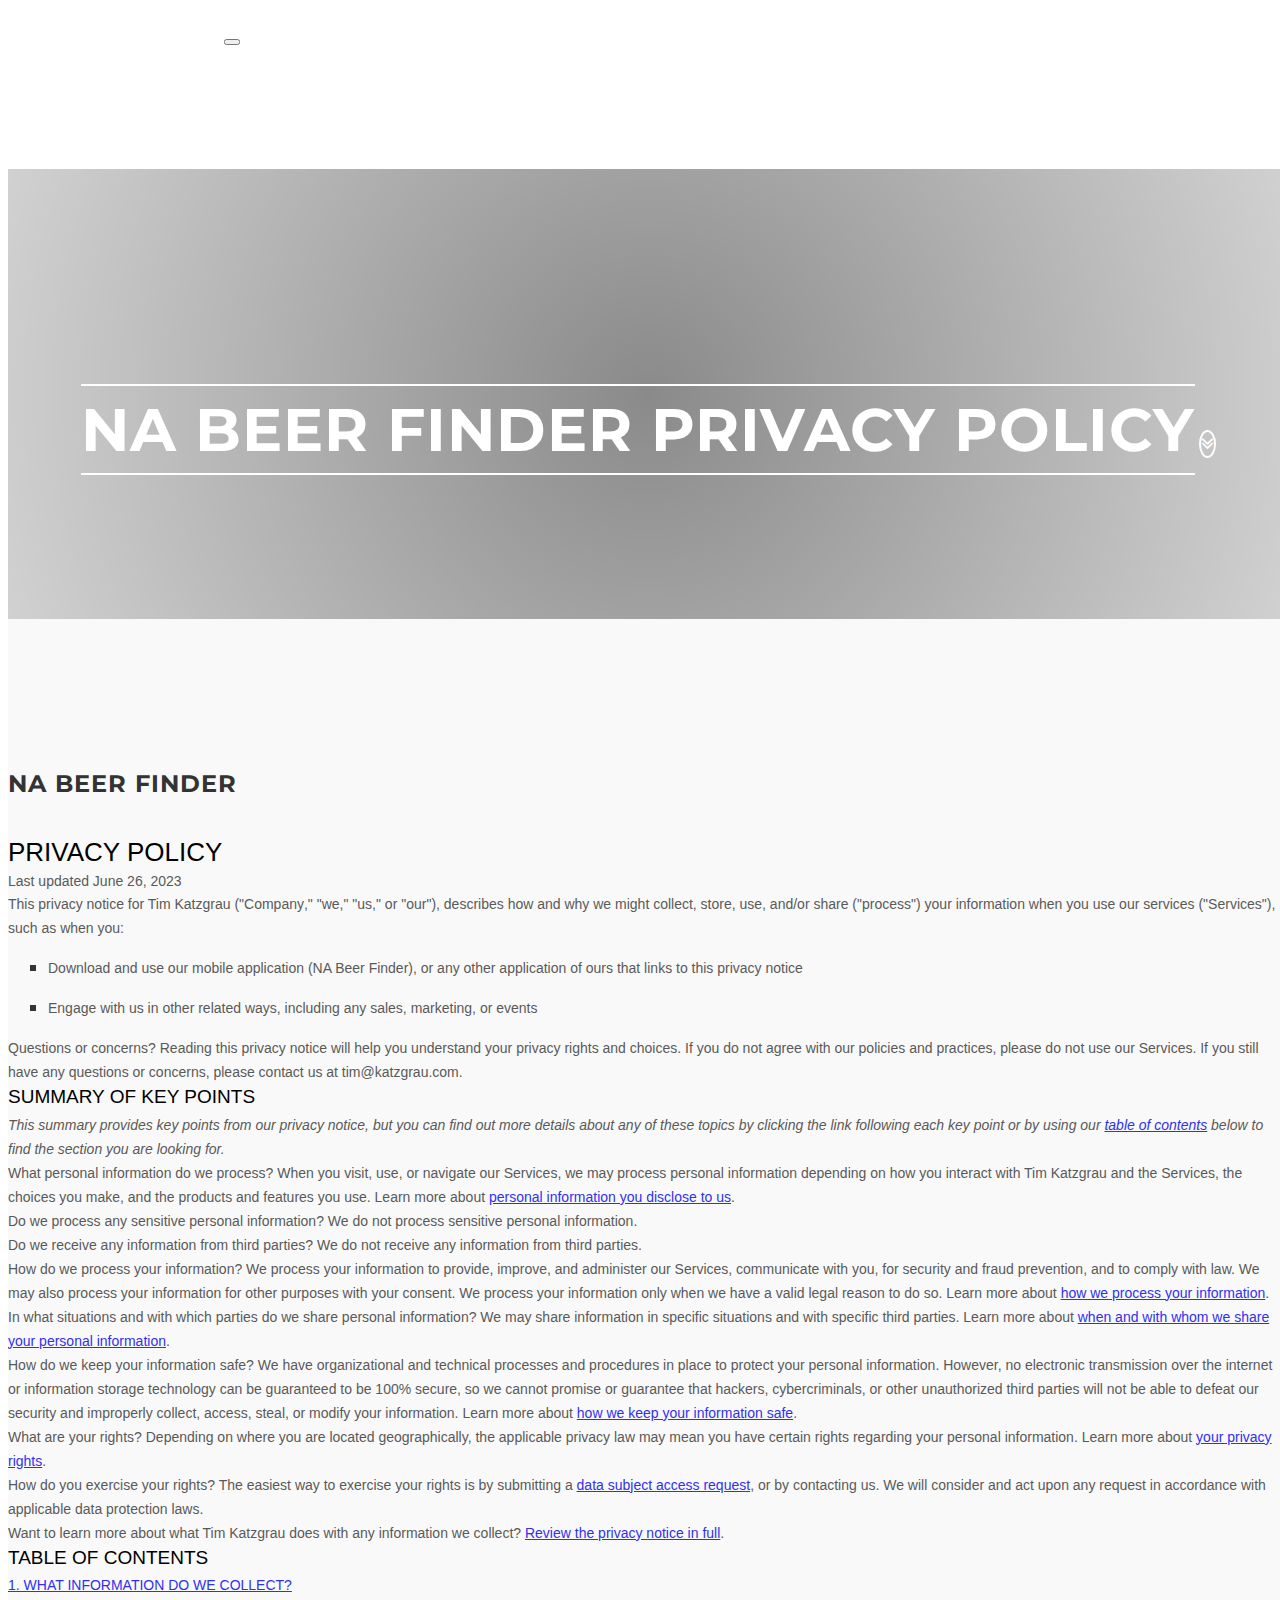
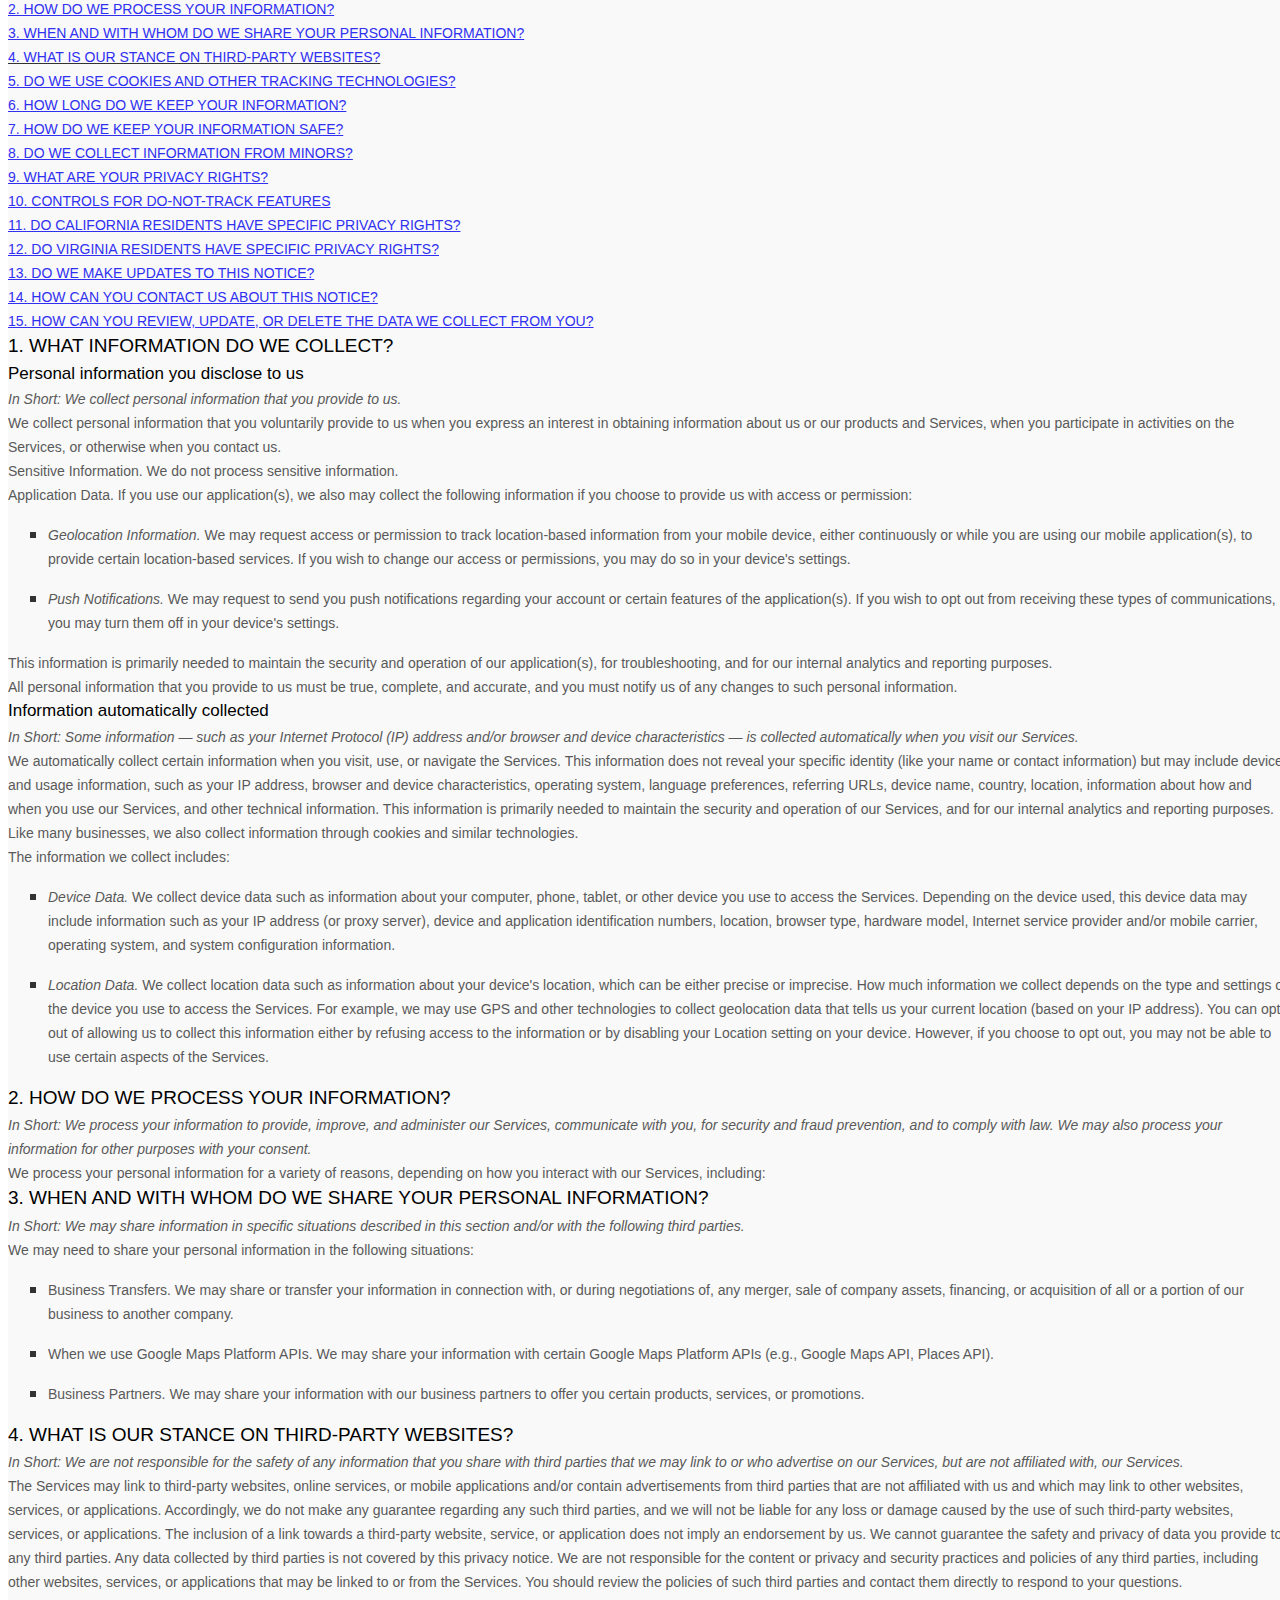
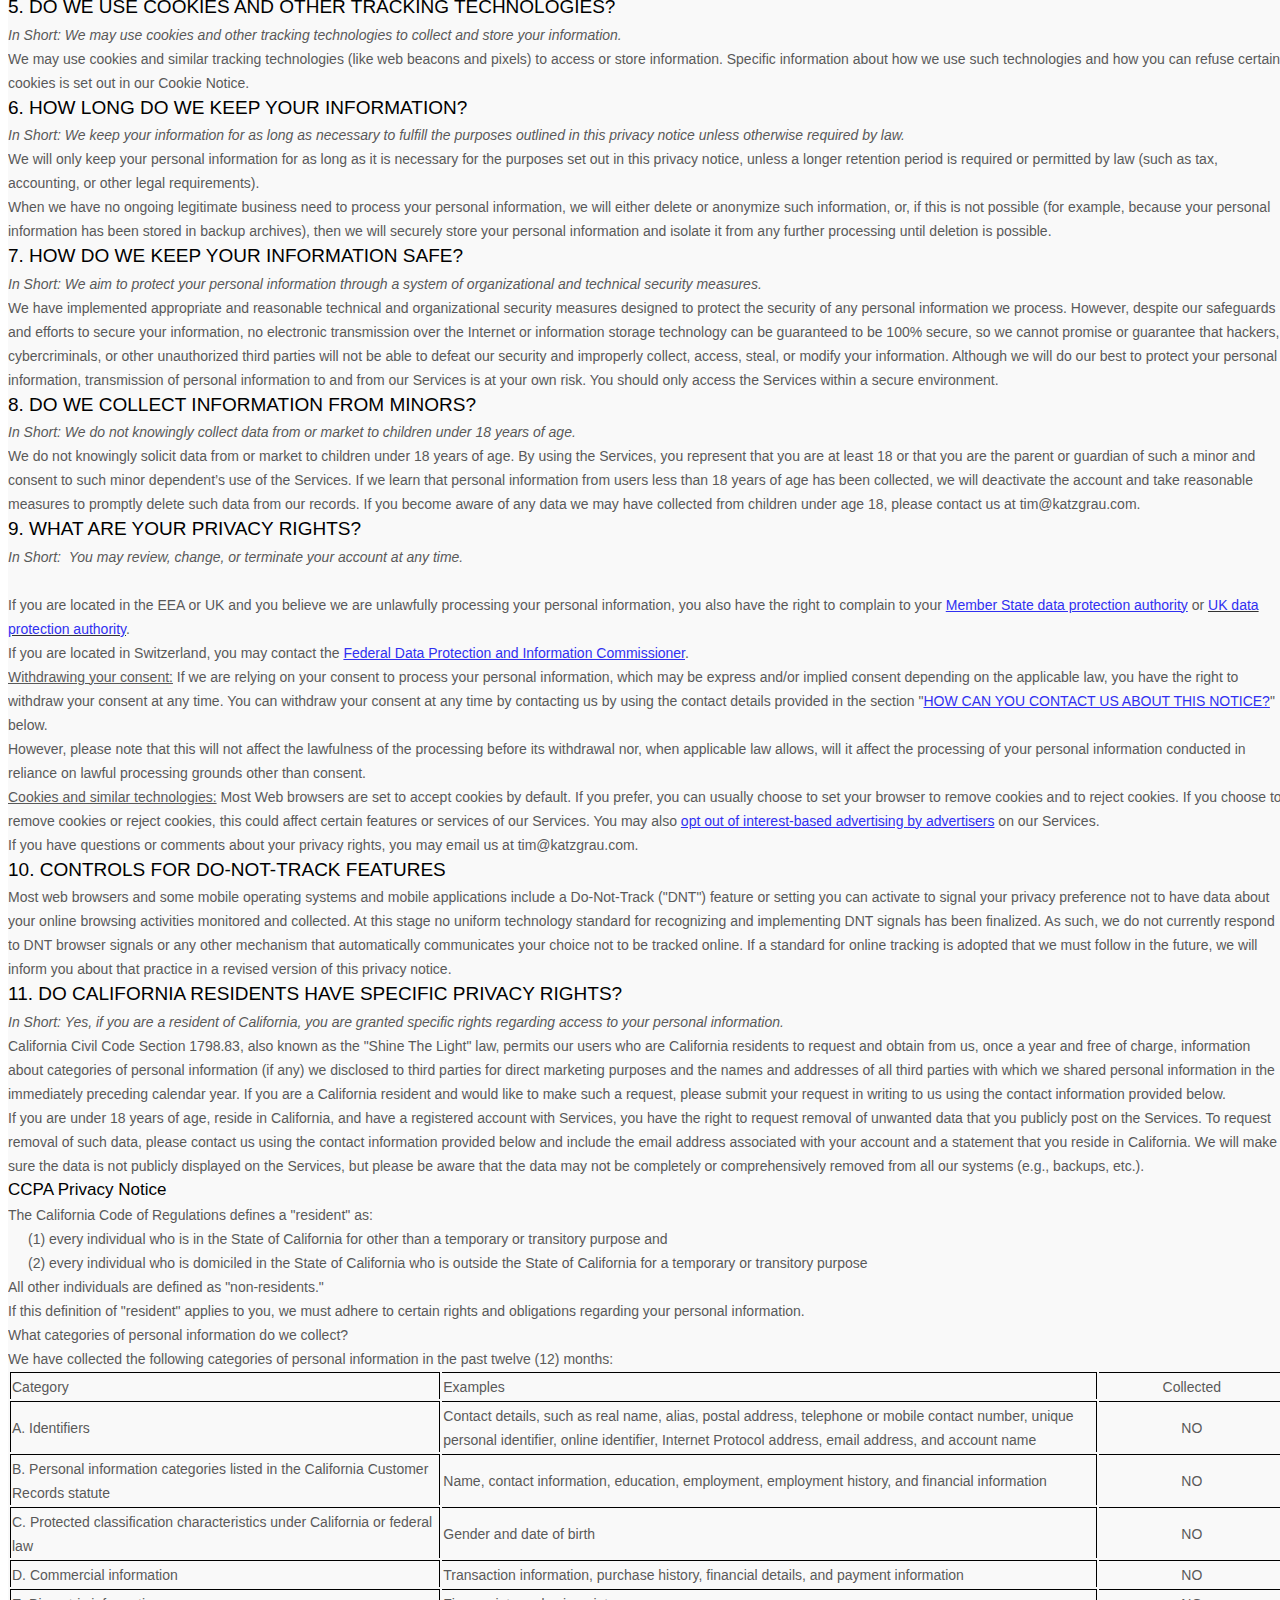
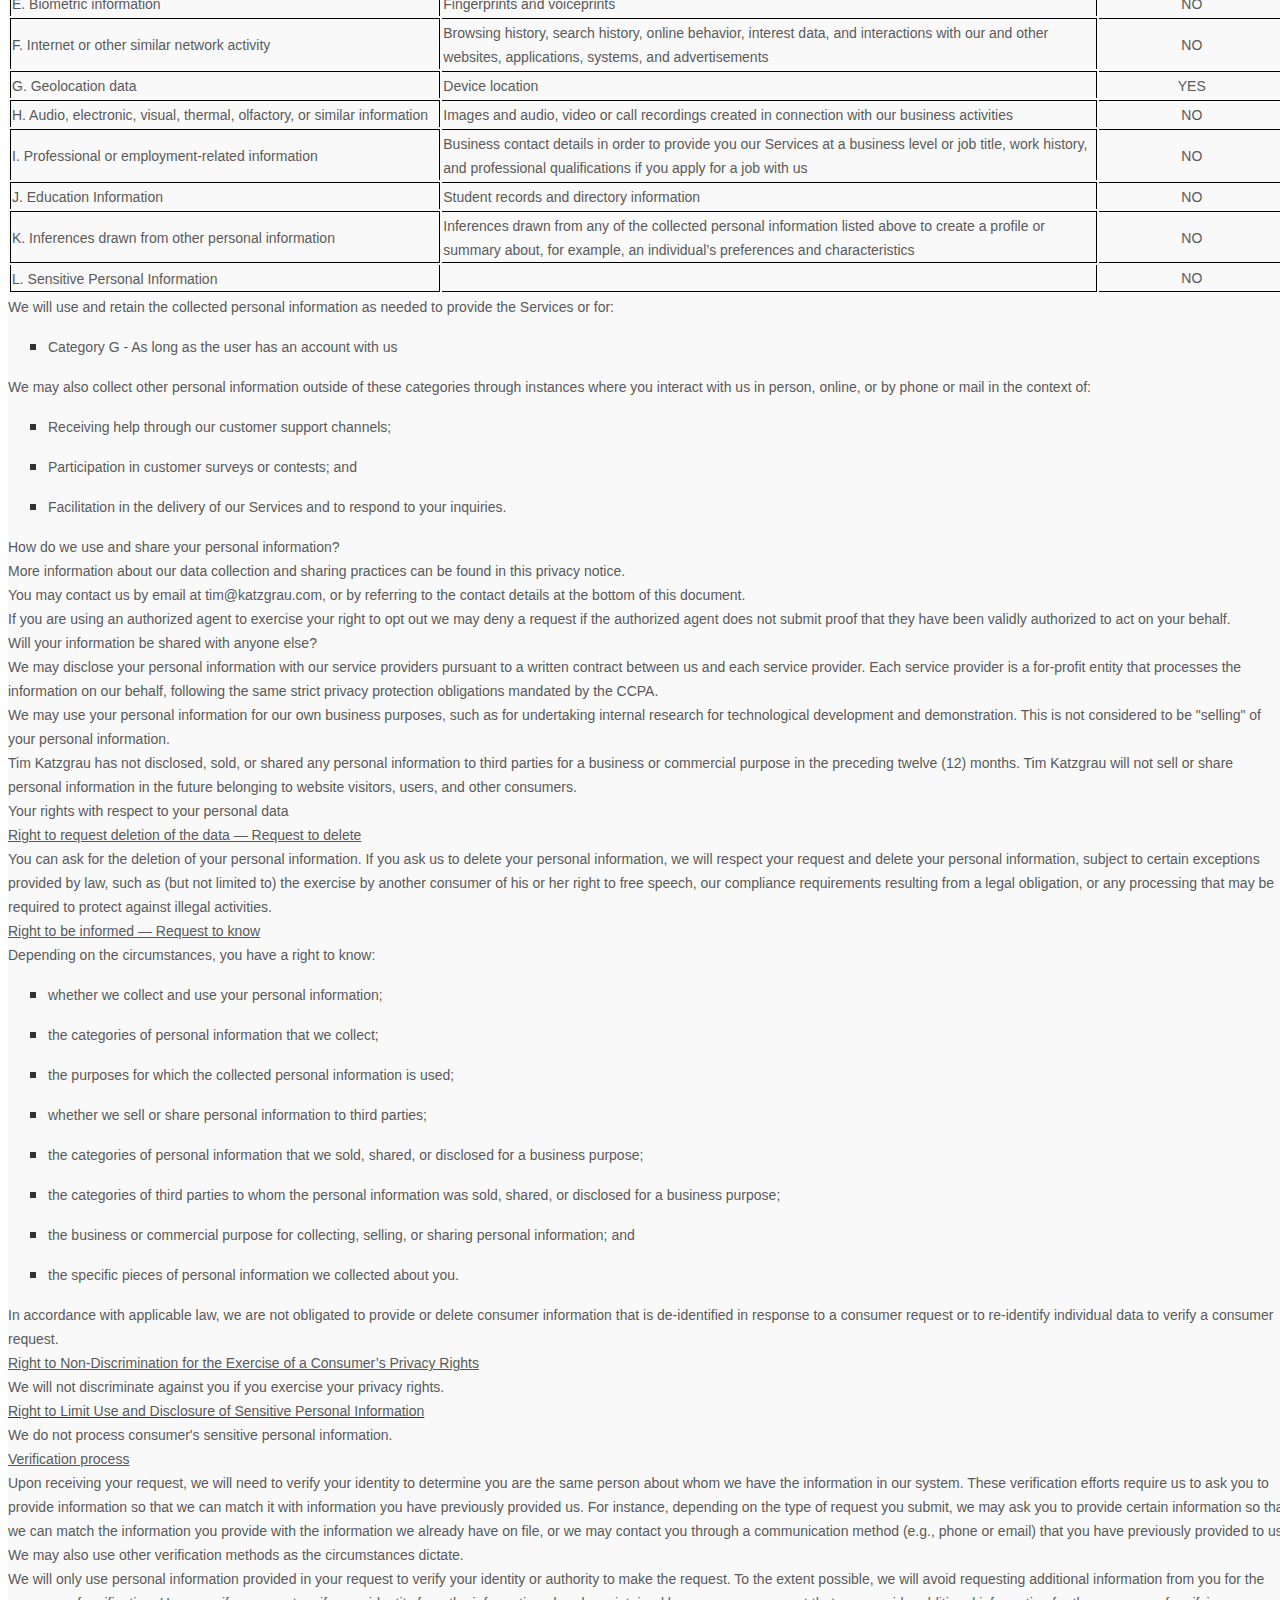
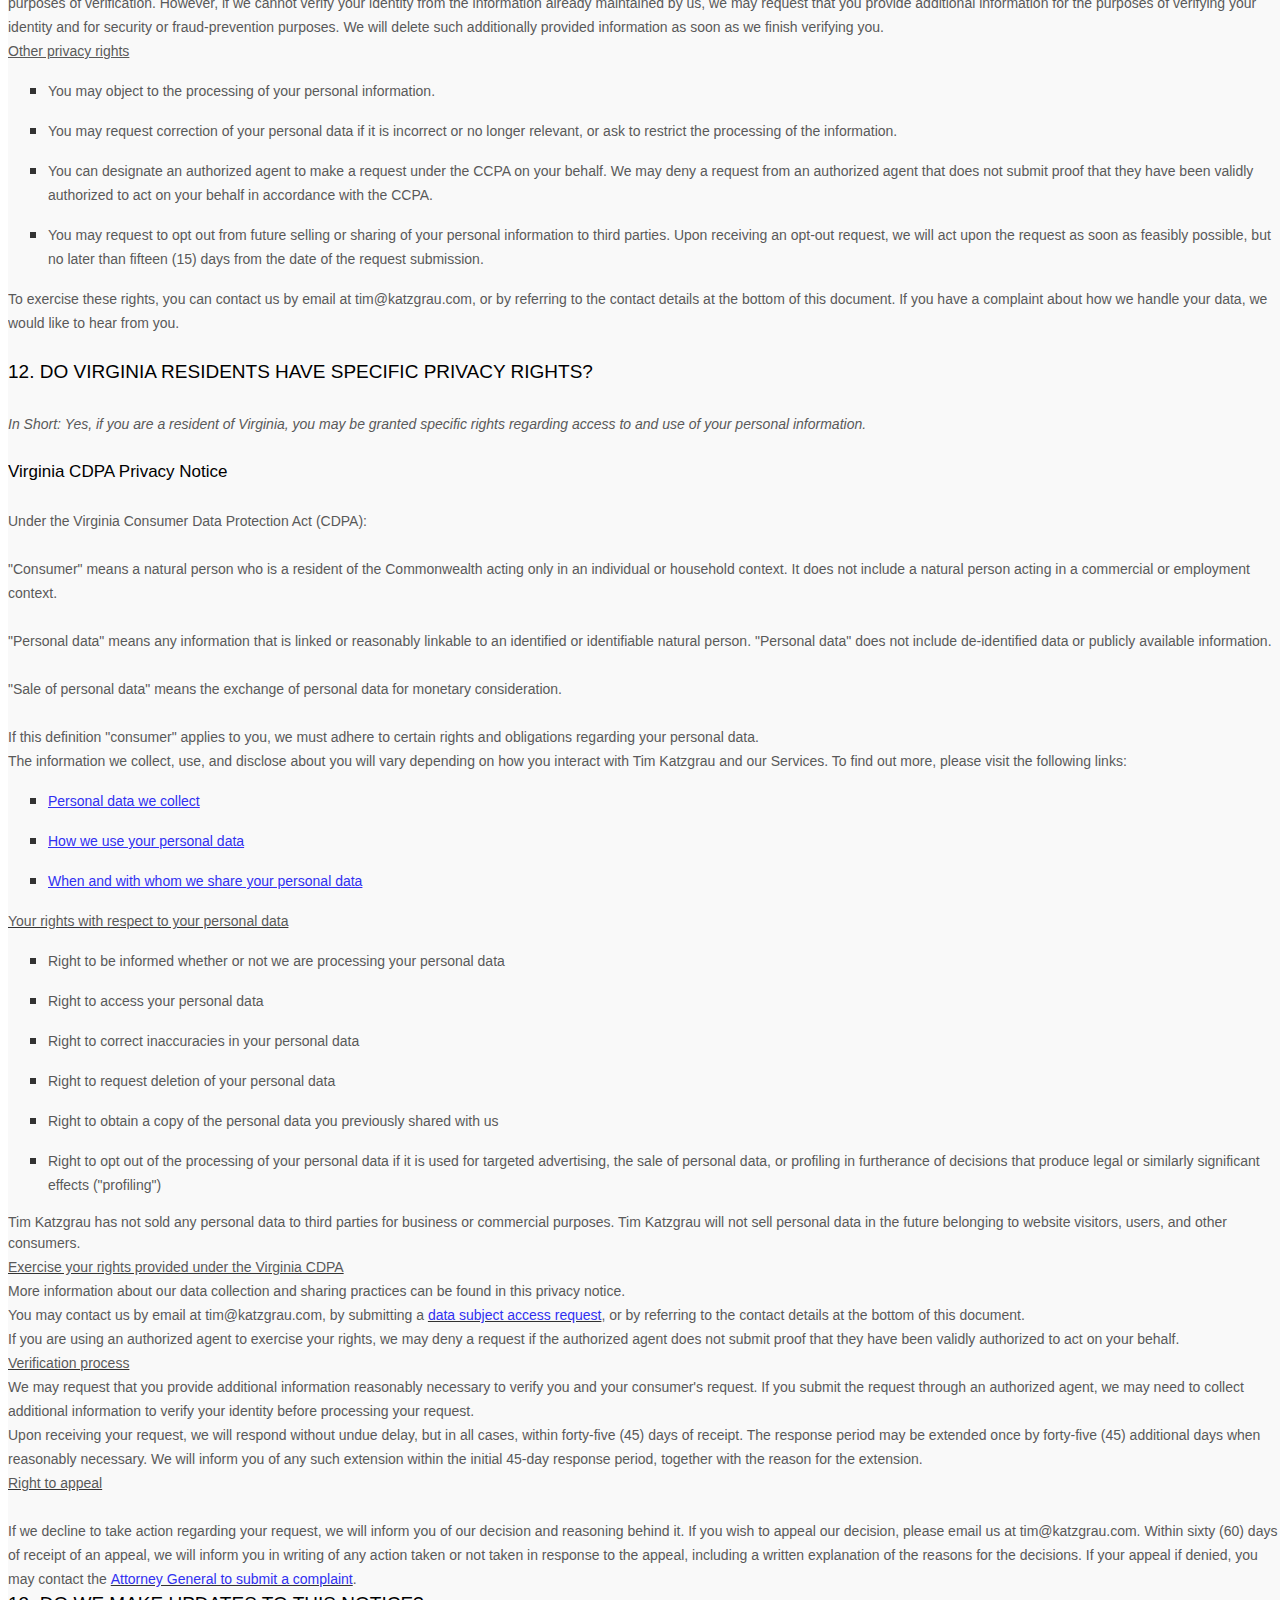
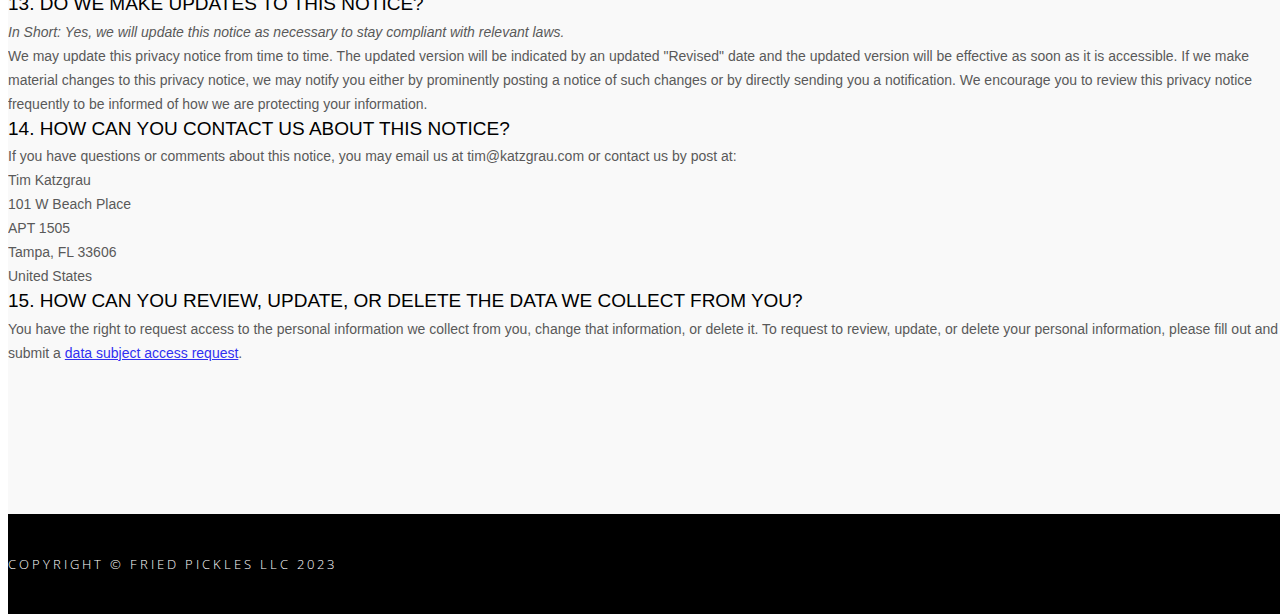
==== privacy.html @ f6a23be6 "privacy policy" ====
<!-- inject:partials/header.html -->
<!DOCTYPE html>
<html lang="en">

<head>
	<meta charset="utf-8">
	<meta name="viewport" content="width=device-width, initial-scale=1, shrink-to-fit=no">
	<meta http-equiv="x-ua-compatible" content="ie=edge">
	<meta name="description" content="Privacy policy for the NA beer finder">
	<meta name="keywords" content="fried pickles, na beer, non-alcoholic beer, na beer finder">
	<meta name="author" content="Fried Pickles LLC">
	<title>NA Beer Finder - Privacy Policy</title>
	<link rel="shortcut icon" href="assets/img/friedpicklesllc.png">

	<!-- build:css -->
	<link rel="stylesheet" href="assets/css/main.css">
	<!-- endbuild -->

	<link
		href="https://fonts.googleapis.com/css?family=Montserrat:400,400i,700,700i|Open+Sans:300,300i,400,400i,700,700i"
		rel="stylesheet">

	<link href="https://maxcdn.bootstrapcdn.com/font-awesome/4.7.0/css/font-awesome.min.css" rel="stylesheet"
		integrity="sha384-wvfXpqpZZVQGK6TAh5PVlGOfQNHSoD2xbE+QkPxCAFlNEevoEH3Sl0sibVcOQVnN" crossorigin="anonymous">

	<link rel="stylesheet" href="assets/css/theme.css">

</head>

<body>

	<nav class="navbar navbar-expand-md navbar-custom fixed-top">
		<div class="container">
			<a class="navbar-brand" href="index.html">FRIED PICKLES LLC</a>
			<button class="navbar-light navbar-toggler" type="button" data-toggle="collapse"
				data-target="#navbarsDefault" aria-controls="navbarsDefault" aria-expanded="false"
				aria-label="Toggle navigation">
				<span class="navbar-toggler-icon"></span>
			</button>
			<div class="collapse navbar-collapse" id="navbarsDefault">
				<ul class="navbar-custom navbar-nav ml-auto">
					<li class="nav-item">
						<a class="nav-link" href="https://friedpicklesllc.com/##beerfinder">NA Beer Finder</a>
					</li>
					<li class="nav-item">
						<a class="nav-link" href="https://friedpicklesllc.com/#friedpickles">Fried Pickles</a>
					</li>
					<li class="nav-item">
						<a class="nav-link" href="https://friedpicklesllc.com/privacy">Privacy Policy</a>
					</li>
					<li class="nav-item">
						<a class="nav-link" href="https://friedpicklesllc.com/#contact">Contact</a>
					</li>
				</ul>

			</div>
		</div>
	</nav>
	<!-- endinject -->


	<!-- Intro -->
	<div class="intro">
		<div class="intro-body">
			<div class="container">
				<div class="row justify-content-center">
					<div class="col-md-8">
						<h1 class="brand-heading">NA Beer Finder Privacy Policy</h1>
						<a href="#pageid" class="btn btn-circle page-scroll">
							<i class="fa fa-angle-double-down animated"></i>
						</a>
					</div>
				</div>
			</div>
		</div>
	</div>

	<!-- NA Beer Finder -->
	<section id="beerfinder">
		<div class="container content-section text-center">
			<div class="row justify-content-center">
				<div class="col-md-8">
					<h2 class="d-block">NA Beer Finder</h2>
					<p>
						<style>
							[data-custom-class='body'],
							[data-custom-class='body'] * {
								background: transparent !important;
							}

							[data-custom-class='title'],
							[data-custom-class='title'] * {
								font-family: Arial !important;
								font-size: 26px !important;
								color: #000000 !important;
							}

							[data-custom-class='subtitle'],
							[data-custom-class='subtitle'] * {
								font-family: Arial !important;
								color: #595959 !important;
								font-size: 14px !important;
							}

							[data-custom-class='heading_1'],
							[data-custom-class='heading_1'] * {
								font-family: Arial !important;
								font-size: 19px !important;
								color: #000000 !important;
							}

							[data-custom-class='heading_2'],
							[data-custom-class='heading_2'] * {
								font-family: Arial !important;
								font-size: 17px !important;
								color: #000000 !important;
							}

							[data-custom-class='body_text'],
							[data-custom-class='body_text'] * {
								color: #595959 !important;
								font-size: 14px !important;
								font-family: Arial !important;
							}

							[data-custom-class='link'],
							[data-custom-class='link'] * {
								color: #3030F1 !important;
								font-size: 14px !important;
								font-family: Arial !important;
								word-break: break-word !important;
							}
						</style>
					<div style="text-align:left;" data-custom-class="body">
						<div><strong><span style="font-size: 26px;"><span data-custom-class="title">PRIVACY
										POLICY</span></span></strong>
						</div>
						<div></div>
						<div><span style="color: #7f7f7f;"><strong><span style="font-size: 15px;"><span
											data-custom-class="subtitle">Last
											updated June 26, 2023</span></span></strong></span></div>
						<div></div>
						<div></div>
						<div></div>
						<div style="line-height: 1.5;"><span style="color: #7f7f7f;"><span
									style="color: #595959; font-size: 15px;"><span data-custom-class="body_text">This
										privacy notice for Tim Katzgrau ("<strong>Company</strong>,"
										"<strong>we</strong>," "<strong>us</strong>," or
										"<strong>our</strong>"</span><span data-custom-class="body_text">), describes
										how and why we might collect, store, use, and/or share
										("<strong>process</strong>") your information when you use our services
										("<strong>Services</strong>"), such as when you:</span></span></span>
							<div></div>
							<ul>
								<li style="line-height: 1.5;"><span style="font-size: 15px; color: #595959;"><span
											style="font-size: 15px; color: #595959;"><span
												data-custom-class="body_text">Download and use
												our mobile application (NA Beer Finder)<span
													style="font-size: 15px; color: #595959;"><span
														style="font-size: 15px; color: #595959;"><span
															data-custom-class="body_text"><span
																style="font-size: 15px;"><span
																	style="color: #595959;"><span
																		data-custom-class="body_text"><span
																			style="font-size: 15px;"><span
																				style="color: #595959;">,</span></span></span></span></span></span></span></span></span><span
												data-custom-class="body_text"><span style="font-size: 15px;"><span
														style="color: #595959;"><span
															data-custom-class="body_text"><span
																style="font-size: 15px;"><span style="color: #595959;">
																	or any other
																	application of ours that links to this privacy
																	notice</span></span></span></span></span></span></span></span>
								</li>
							</ul>
							<div style="line-height: 1.5;"></div>
							<ul>
								<li style="line-height: 1.5;"><span style="font-size: 15px; color: #595959;"><span
											style="font-size: 15px; color: #595959;"><span
												data-custom-class="body_text">Engage with us in
												other related ways, including any sales, marketing, or
												events</span></span></span></li>
							</ul>
							<div style="line-height: 1.5;"><span style="font-size: 15px;"><span
										style="color: #7f7f7f;"><span data-custom-class="body_text"><strong>Questions or
												concerns? </strong>Reading this privacy
											notice will help you understand your privacy rights and choices. If you do
											not agree with our
											policies and practices, please do not use our Services. If you still have
											any questions or
											concerns, please contact us at tim@katzgrau.com.</span></span></span></div>
							<div style="line-height: 1.5;"></div>
							<div style="line-height: 1.5;"></div>
							<div style="line-height: 1.5;"><strong><span style="font-size: 15px;"><span
											data-custom-class="heading_1">SUMMARY OF KEY POINTS</span></span></strong>
							</div>
							<div style="line-height: 1.5;"></div>
							<div style="line-height: 1.5;"><span style="font-size: 15px;"><span
										data-custom-class="body_text"><strong><em>This summary provides key points from
												our privacy notice,
												but you can find out more details about any of these topics by clicking
												the link following
												each key point or by using our </em></strong></span></span><a
									href="#toc" data-custom-class="link"><span style="font-size: 15px;"><span
											data-custom-class="body_text"><strong><em>table of
													contents</em></strong></span></span></a><span
									style="font-size: 15px;"><span data-custom-class="body_text"><strong><em> below to
												find the section you
												are looking for.</em></strong></span></span></div>
							<div style="line-height: 1.5;"></div>
							<div style="line-height: 1.5;"><span style="font-size: 15px;"><span
										data-custom-class="body_text"><strong>What
											personal information do we process?</strong> When you visit, use, or
										navigate our Services, we
										may process personal information depending on how you interact with Tim Katzgrau
										and the Services,
										the choices you make, and the products and features you use. Learn more
										about </span></span><a href="#personalinfo" data-custom-class="link"><span
										style="font-size: 15px;"><span data-custom-class="body_text">personal
											information you disclose to us</span></span></a><span
									data-custom-class="body_text">.</span></div>
							<div style="line-height: 1.5;"></div>
							<div style="line-height: 1.5;"><span style="font-size: 15px;"><span
										data-custom-class="body_text"><strong>Do we
											process any sensitive personal information?</strong> We do not process
										sensitive personal
										information.</span></span></div>
							<div style="line-height: 1.5;"></div>
							<div style="line-height: 1.5;"><span style="font-size: 15px;"><span
										data-custom-class="body_text"><strong>Do we
											receive any information from third parties?</strong> We do not receive any
										information from
										third parties.</span></span></div>
							<div style="line-height: 1.5;"></div>
							<div style="line-height: 1.5;"><span style="font-size: 15px;"><span
										data-custom-class="body_text"><strong>How do
											we process your information?</strong> We process your information to
										provide, improve, and
										administer our Services, communicate with you, for security and fraud
										prevention, and to comply with
										law. We may also process your information for other purposes with your consent.
										We process your
										information only when we have a valid legal reason to do so. Learn more
										about </span></span><a href="#infouse" data-custom-class="link"><span
										style="font-size: 15px;"><span data-custom-class="body_text">how we process your
											information</span></span></a><span data-custom-class="body_text">.</span>
							</div>
							<div style="line-height: 1.5;"></div>
							<div style="line-height: 1.5;"><span style="font-size: 15px;"><span
										data-custom-class="body_text"><strong>In
											what situations and with which parties do we share personal
											information?</strong> We may share
										information in specific situations and with specific third parties. Learn more
										about </span></span><a href="#whoshare" data-custom-class="link"><span
										style="font-size: 15px;"><span data-custom-class="body_text">when and with whom
											we share your
											personal information</span></span></a><span style="font-size: 15px;"><span
										data-custom-class="body_text">.</span></span></div>
							<div style="line-height: 1.5;"></div>
							<div style="line-height: 1.5;"><span style="font-size: 15px;"><span
										data-custom-class="body_text"><strong>How do
											we keep your information safe?</strong> We have organizational and technical
										processes and
										procedures in place to protect your personal information. However, no electronic
										transmission over
										the internet or information storage technology can be guaranteed to be 100%
										secure, so we cannot
										promise or guarantee that hackers, cybercriminals, or other unauthorized third
										parties will not be
										able to defeat our security and improperly collect, access, steal, or modify
										your information. Learn
										more about </span></span><a href="#infosafe" data-custom-class="link"><span
										style="font-size: 15px;"><span data-custom-class="body_text">how we keep your
											information
											safe</span></span></a><span data-custom-class="body_text">.</span></div>
							<div style="line-height: 1.5;"></div>
							<div style="line-height: 1.5;"><span style="font-size: 15px;"><span
										data-custom-class="body_text"><strong>What
											are your rights?</strong> Depending on where you are located geographically,
										the applicable
										privacy law may mean you have certain rights regarding your personal
										information. Learn more
										about </span></span><a href="#privacyrights" data-custom-class="link"><span
										style="font-size: 15px;"><span data-custom-class="body_text">your privacy
											rights</span></span></a><span data-custom-class="body_text">.</span></div>
							<div style="line-height: 1.5;"></div>
							<div style="line-height: 1.5;"><span style="font-size: 15px;"><span
										data-custom-class="body_text"><strong>How do
											you exercise your rights?</strong> The easiest way to exercise your rights
										is by submitting
										a </span></span><a
									href="https://app.termly.io/notify/2063bce8-410d-4ce3-86f1-8332e60a6a58"
									target="_blank" rel="noopener noreferrer" data-custom-class="link"><span
										style="font-size: 15px;"><span data-custom-class="body_text">data subject access
											request</span></span></a><span style="font-size: 15px;"><span
										data-custom-class="body_text">, or by contacting us. We will consider and
										act upon any request in accordance with applicable data protection
										laws.</span></span></div>
							<div style="line-height: 1.5;"></div>
							<div style="line-height: 1.5;"><span style="font-size: 15px;"><span
										data-custom-class="body_text">Want to learn
										more about what Tim Katzgrau does with any information we
										collect? </span></span><a href="#toc" data-custom-class="link"><span
										style="font-size: 15px;"><span data-custom-class="body_text">Review the
											privacy notice in full</span></span></a><span style="font-size: 15px;"><span
										data-custom-class="body_text">.</span></span></div>
							<div style="line-height: 1.5;"></div>
							<div style="line-height: 1.5;"></div>
							<div id="toc" style="line-height: 1.5;"><span style="font-size: 15px;"><span
										style="color: #7f7f7f;"><span style="color: #000000;"><strong><span
													data-custom-class="heading_1">TABLE OF
													CONTENTS</span></strong></span></span></span></div>
							<div style="line-height: 1.5;"></div>
							<div style="line-height: 1.5;"><span style="font-size: 15px;"><a href="#infocollect"
										data-custom-class="link"><span style="color: #595959;">1. WHAT INFORMATION DO WE
											COLLECT?</span></a></span></div>
							<div style="line-height: 1.5;"><span style="font-size: 15px;"><a href="#infouse"
										data-custom-class="link"><span style="color: #595959;">2. HOW DO WE PROCESS YOUR
											INFORMATION?</span></a></span></div>
							<div style="line-height: 1.5;"><span style="font-size: 15px;"><span
										style="color: #595959;"><a href="#whoshare" data-custom-class="link">3. WHEN AND
											WITH WHOM DO WE SHARE YOUR PERSONAL
											INFORMATION?</a></span></span></div>
							<div style="line-height: 1.5;"><span style="font-size: 15px;"><a href="#3pwebsites"><span
											data-custom-class="link">4. WHAT IS OUR STANCE ON THIRD-PARTY
											WEBSITES?</span></a><span style="color: #7f7f7f;"><span
											style="color: #595959;"> </span> </span> </span></div>
							<div style="line-height: 1.5;"><span style="font-size: 15px;"><a href="#cookies"
										data-custom-class="link"><span style="color: #595959;">5. DO WE USE COOKIES AND
											OTHER TRACKING TECHNOLOGIES?</span></a></span>
							</div>
							<div style="line-height: 1.5;"><span style="font-size: 15px;"><a href="#inforetain"
										data-custom-class="link"><span style="color: #595959;">6. HOW LONG DO WE KEEP
											YOUR
											INFORMATION?</span></a></span></div>
							<div style="line-height: 1.5;"><span style="font-size: 15px;"><a href="#infosafe"
										data-custom-class="link"><span style="color: #595959;">7. HOW DO WE KEEP YOUR
											INFORMATION SAFE?</span></a></span></div>
							<div style="line-height: 1.5;"><span style="font-size: 15px;"><a href="#infominors"
										data-custom-class="link"><span style="color: #595959;">8. DO WE COLLECT
											INFORMATION FROM
											MINORS?</span></a></span></div>
							<div style="line-height: 1.5;"><span style="font-size: 15px;"><span
										style="color: #595959;"><a href="#privacyrights" data-custom-class="link">9.
											WHAT ARE YOUR PRIVACY
											RIGHTS?</a></span></span></div>
							<div style="line-height: 1.5;"><span style="font-size: 15px;"><a href="#DNT"
										data-custom-class="link"><span style="color: #595959;">10. CONTROLS FOR
											DO-NOT-TRACK FEATURES</span></a></span></div>
							<div style="line-height: 1.5;"><span style="font-size: 15px;"><a href="#caresidents"
										data-custom-class="link"><span style="color: #595959;">11. DO CALIFORNIA
											RESIDENTS HAVE SPECIFIC
											PRIVACY RIGHTS?</span></a></span></div>
							<div style="line-height: 1.5;"><a href="#virginia" data-custom-class="link"><span
										style="font-size: 15px;">12.
										DO VIRGINIA RESIDENTS HAVE SPECIFIC PRIVACY RIGHTS?</span></a></div>
							<div style="line-height: 1.5;"><span style="font-size: 15px;"><a href="#policyupdates"
										data-custom-class="link"><span style="color: #595959;">13. DO WE MAKE UPDATES TO
											THIS
											NOTICE?</span></a></span></div>
							<div style="line-height: 1.5;"><a href="#contact" data-custom-class="link"><span
										style="color: #595959; font-size: 15px;">14. HOW CAN YOU CONTACT US ABOUT THIS
										NOTICE?</span></a>
							</div>
							<div style="line-height: 1.5;"><a href="#request" data-custom-class="link"><span
										style="color: #595959;">15. HOW
										CAN YOU REVIEW, UPDATE, OR DELETE THE DATA WE COLLECT FROM YOU?</span></a></div>
							<div style="line-height: 1.5;"></div>
							<div style="line-height: 1.5;"></div>
							<div id="infocollect" style="line-height: 1.5;"><span style="color: #7f7f7f;"><span
										style="color: #595959; font-size: 15px;"><span
											style="font-size: 15px; color: #595959;"><span
												style="font-size: 15px; color: #595959;"><span id="control"
													style="color: #000000;"><strong><span
															data-custom-class="heading_1">1. WHAT INFORMATION
															DO WE
															COLLECT?</span></strong></span></span></span></span></span>
							</div>
							<div style="line-height: 1.5;"></div>
							<div id="personalinfo" style="line-height: 1.5;"><span style="color: #000000;"
									data-custom-class="heading_2"><span style="font-size: 15px;"><strong>Personal
											information you disclose
											to us</strong></span></span></div>
							<div>
								<div></div>
								<div style="line-height: 1.5;"><span style="color: #7f7f7f;"><span
											style="color: #595959; font-size: 15px;"><span
												data-custom-class="body_text"><span
													style="font-size: 15px; color: #595959;"><span
														style="font-size: 15px; color: #595959;"><span
															data-custom-class="body_text"><strong><em>In
																	Short:</em></strong></span></span></span></span><span
												data-custom-class="body_text"><span
													style="font-size: 15px; color: #595959;"><span
														style="font-size: 15px; color: #595959;"><span
															data-custom-class="body_text"><strong><em> </em></strong><em>We
																collect personal
																information that you provide to
																us.</em></span></span></span></span></span></span></div>
							</div>
							<div style="line-height: 1.5;"></div>
							<div style="line-height: 1.5;"><span style="font-size: 15px; color: #595959;"><span
										style="font-size: 15px; color: #595959;"><span data-custom-class="body_text">We
											collect personal
											information that you voluntarily provide to us when you </span><span
											data-custom-class="body_text">express an interest in obtaining information
											about us or our
											products and Services, when you participate in activities on the Services,
											or otherwise when you
											contact us.</span></span></span></div>
							<div style="line-height: 1.5;"></div>
							<div style="line-height: 1.5;"></div>
							<div id="sensitiveinfo" style="line-height: 1.5;"><span style="font-size: 15px;"><span
										data-custom-class="body_text"><strong>Sensitive Information.</strong> We do not
										process sensitive
										information.</span></span></div>
							<div style="line-height: 1.5;"></div>
							<div style="line-height: 1.5;"></div>
							<div style="line-height: 1.5;"><span data-custom-class="body_text"><span
										style="font-size: 15px;"><strong>Application Data.</strong> If you use our
										application(s), we also
										may collect the following information if you choose to provide us with access or
										permission:</span></span></div>
							<ul>
								<li style="line-height: 1.5;"><span data-custom-class="body_text"><span
											style="font-size: 15px;"><em>Geolocation Information.</em> We may request
											access or permission
											to track location-based information from your mobile device, either
											continuously or while you
											are using our mobile application(s), to provide certain location-based
											services. If you wish to
											change our access or permissions, you may do so in your device's
											settings.</span></span></li>
							</ul>
							<div style="line-height: 1.5;">
								<div style="line-height: 1.5;">
									<div style="line-height: 1.5;"></div>
									<ul>
										<li style="line-height: 1.5;"><span style="font-size: 15px;"><span
													data-custom-class="body_text"><em>Push Notifications.</em> We may
													request to send you
													push notifications regarding your account or certain features of the
													application(s). If
													you wish to opt out from receiving these types of communications,
													you may turn them off
													in your device's settings.</span></span></li>
									</ul>
									<div style="line-height: 1.5;"><span style="font-size: 15px;"><span
												data-custom-class="body_text">This
												information is primarily needed to maintain the security and operation
												of our
												application(s), for troubleshooting, and for our internal analytics and
												reporting
												purposes.</span></span></div>
									<div style="line-height: 1.5;"></div>
									<div style="line-height: 1.5;"></div>
									<div style="line-height: 1.5;"><span style="font-size: 15px; color: #595959;"><span
												style="font-size: 15px; color: #595959;"><span
													data-custom-class="body_text">All personal
													information that you provide to us must be true, complete, and
													accurate, and you must
													notify us of any changes to such personal
													information.</span></span></span></div>
									<div style="line-height: 1.5;"></div>
									<div style="line-height: 1.5;"></div>
									<div style="line-height: 1.5;"><span style="color: #000000;"
											data-custom-class="heading_2"><span
												style="font-size: 15px;"><strong>Information automatically
													collected</strong></span></span>
									</div>
									<div>
										<div></div>
										<div style="line-height: 1.5;"><span style="color: #7f7f7f;"><span
													style="color: #595959; font-size: 15px;"><span
														data-custom-class="body_text"><span
															style="font-size: 15px; color: #595959;"><span
																style="font-size: 15px; color: #595959;"><span
																	data-custom-class="body_text"><strong><em>In
																			Short:</em></strong></span></span></span></span><span
														data-custom-class="body_text"><span
															style="font-size: 15px; color: #595959;"><span
																style="font-size: 15px; color: #595959;"><span
																	data-custom-class="body_text"><strong><em> </em></strong><em>Some
																		information — such as your Internet Protocol
																		(IP) address and/or
																		browser and device characteristics — is
																		collected automatically when
																		you visit our
																		Services.</em></span></span></span></span></span></span>
										</div>
									</div>
									<div style="line-height: 1.5;"></div>
									<div style="line-height: 1.5;"><span style="font-size: 15px; color: #595959;"><span
												style="font-size: 15px; color: #595959;"><span
													data-custom-class="body_text">We
													automatically collect certain information when you visit, use, or
													navigate the Services.
													This information does not reveal your specific identity (like your
													name or contact
													information) but may include device and usage information, such as
													your IP address,
													browser and device characteristics, operating system, language
													preferences, referring
													URLs, device name, country, location, information about how and when
													you use our
													Services, and other technical information. This information is
													primarily needed to
													maintain the security and operation of our Services, and for our
													internal analytics and
													reporting purposes.</span></span></span></div>
									<div style="line-height: 1.5;"></div>
									<div style="line-height: 1.5;"></div>
									<div style="line-height: 1.5;"><span style="font-size: 15px; color: #595959;"><span
												style="font-size: 15px; color: #595959;"><span
													data-custom-class="body_text">Like many
													businesses, we also collect information through cookies and similar
													technologies.
												</span></span></span></div>
									<div style="line-height: 1.5;"></div>
									<div style="line-height: 1.5;"></div>
									<div style="line-height: 1.5;"><span style="font-size: 15px; color: #595959;"><span
												style="font-size: 15px; color: #595959;"><span
													data-custom-class="body_text">The information
													we collect includes:</span></span></span>
										<div style="line-height: 1.5;"></div>
										<ul>
											<li style="line-height: 1.5;"><span
													style="font-size: 15px; color: #595959;"><span
														style="font-size: 15px; color: #595959;"><span
															data-custom-class="body_text"><em>Device Data.</em> We
															collect device data such
															as information about your computer, phone, tablet, or other
															device you use to
															access the Services. Depending on the device used, this
															device data may include
															information such as your IP address (or proxy server),
															device and application
															identification numbers, location, browser type, hardware
															model, Internet service
															provider and/or mobile carrier, operating system, and system
															configuration
															information.</span></span></span></li>
										</ul>
										<div style="line-height: 1.5;"></div>
										<ul>
											<li style="line-height: 1.5;"><span
													style="font-size: 15px; color: #595959;"><span
														style="font-size: 15px; color: #595959;"><span
															data-custom-class="body_text"><em>Location Data.</em> We
															collect location data
															such as information about your device's location, which can
															be either precise or
															imprecise. How much information we collect depends on the
															type and settings of
															the device you use to access the Services. For example, we
															may use GPS and other
															technologies to collect geolocation data that tells us your
															current location
															(based on your IP address). You can opt out of allowing us
															to collect this
															information either by refusing access to the information or
															by disabling your
															Location setting on your device. However, if you choose to
															opt out, you may not
															be able to use certain aspects of the
															Services.</span></span></span></li>
										</ul>
										<div></div>
										<div id="infouse" style="line-height: 1.5;"><span style="color: #7f7f7f;"><span
													style="color: #595959; font-size: 15px;"><span
														style="font-size: 15px; color: #595959;"><span
															style="font-size: 15px; color: #595959;"><span id="control"
																style="color: #000000;"><strong><span
																		data-custom-class="heading_1">2. HOW
																		DO WE PROCESS YOUR
																		INFORMATION?</span></strong></span></span></span></span></span>
										</div>
										<div>
											<div style="line-height: 1.5;"></div>
											<div style="line-height: 1.5;"><span style="color: #7f7f7f;"><span
														style="color: #595959; font-size: 15px;"><span
															data-custom-class="body_text"><span
																style="font-size: 15px; color: #595959;"><span
																	style="font-size: 15px; color: #595959;"><span
																		data-custom-class="body_text"><strong><em>In
																				Short: </em></strong><em>We process your
																			information to
																			provide, improve, and administer our
																			Services, communicate with
																			you, for security and fraud prevention, and
																			to comply with law.
																			We may also process your information for
																			other purposes with
																			your
																			consent.</em></span></span></span></span></span></span>
											</div>
										</div>
										<div style="line-height: 1.5;"></div>
										<div style="line-height: 1.5;"><span
												style="font-size: 15px; color: #595959;"><span
													style="font-size: 15px; color: #595959;"><span
														data-custom-class="body_text"><strong>We
															process your personal information for a variety of reasons,
															depending on how you
															interact with our Services,
															including:</strong></span></span></span>
											<div style="line-height: 1.5;">
												<div style="line-height: 1.5;">
													<div style="line-height: 1.5;">
														<div style="line-height: 1.5;">
															<div style="line-height: 1.5;">
																<div style="line-height: 1.5;">
																	<div style="line-height: 1.5;">
																		<div style="line-height: 1.5;">
																			<div style="line-height: 1.5;">
																				<div style="line-height: 1.5;">
																					<div style="line-height: 1.5;">
																						<div style="line-height: 1.5;">
																							<div
																								style="line-height: 1.5;">
																								<div
																									style="line-height: 1.5;">
																									<div
																										style="line-height: 1.5;">
																										<div
																											style="line-height: 1.5;">
																											<div
																												style="line-height: 1.5;">
																												<div
																													style="line-height: 1.5;">
																													<div
																														style="line-height: 1.5;">
																														<div
																															style="line-height: 1.5;">
																															<div
																																style="line-height: 1.5;">
																																<div
																																	style="line-height: 1.5;">
																																	<div
																																		style="line-height: 1.5;">
																																		<div
																																			style="line-height: 1.5;">
																																		</div>
																																		<div
																																			style="line-height: 1.5;">
																																		</div>
																																		<div id="whoshare"
																																			style="line-height: 1.5;">
																																			<span
																																				style="color: #7f7f7f;"><span
																																					style="color: #595959; font-size: 15px;"><span
																																						style="font-size: 15px; color: #595959;"><span
																																							style="font-size: 15px; color: #595959;"><span
																																								id="control"
																																								style="color: #000000;"><strong><span
																																										data-custom-class="heading_1">3.
																																										WHEN
																																										AND
																																										WITH
																																										WHOM
																																										DO
																																										WE
																																										SHARE
																																										YOUR
																																										PERSONAL
																																										INFORMATION?</span></strong></span></span></span></span></span>
																																		</div>
																																		<div
																																			style="line-height: 1.5;">
																																		</div>
																																		<div
																																			style="line-height: 1.5;">
																																			<span
																																				style="font-size: 15px; color: #595959;"><span
																																					style="font-size: 15px; color: #595959;"><span
																																						data-custom-class="body_text"><strong><em>In
																																								Short:</em></strong><em> We
																																							may
																																							share
																																							information
																																							in
																																							specific
																																							situations
																																							described
																																							in
																																							this
																																							section
																																							and/or
																																							with
																																							the
																																							following
																																							third
																																							parties.</em></span></span></span>
																																		</div>
																																		<div
																																			style="line-height: 1.5;">
																																		</div>
																																		<div
																																			style="line-height: 1.5;">
																																		</div>
																																		<div
																																			style="line-height: 1.5;">
																																			<span
																																				style="font-size: 15px;"><span
																																					data-custom-class="body_text">We
																																					may
																																					need
																																					to
																																					share
																																					your
																																					personal
																																					information
																																					in
																																					the
																																					following
																																					situations:</span></span>
																																		</div>
																																		<ul>
																																			<li
																																				style="line-height: 1.5;">
																																				<span
																																					style="font-size: 15px;"><span
																																						data-custom-class="body_text"><strong>Business
																																							Transfers.</strong>
																																						We
																																						may
																																						share
																																						or
																																						transfer
																																						your
																																						information
																																						in
																																						connection
																																						with,
																																						or
																																						during
																																						negotiations
																																						of,
																																						any
																																						merger,
																																						sale
																																						of
																																						company
																																						assets,
																																						financing,
																																						or
																																						acquisition
																																						of
																																						all
																																						or
																																						a
																																						portion
																																						of
																																						our
																																						business
																																						to
																																						another
																																						company.</span></span>
																																			</li>
																																		</ul>
																																		<div
																																			style="line-height: 1.5;">
																																		</div>
																																		<ul>
																																			<li
																																				style="line-height: 1.5;">
																																				<span
																																					style="font-size: 15px;"><span
																																						data-custom-class="body_text"><strong>When
																																							we
																																							use
																																							Google
																																							Maps
																																							Platform
																																							APIs.</strong>
																																						We
																																						may
																																						share
																																						your
																																						information
																																						with
																																						certain
																																						Google
																																						Maps
																																						Platform
																																						APIs
																																						(e.g.,
																																						Google
																																						Maps
																																						API,
																																						Places
																																						API).</span></span>
																																			</li>
																																		</ul>
																																		<div
																																			style="line-height: 1.5;">
																																			<div
																																				style="line-height: 1.5;">
																																			</div>
																																			<ul>
																																				<li
																																					style="line-height: 1.5;">
																																					<span
																																						data-custom-class="body_text"><span
																																							style="font-size: 15px;"><strong>Business
																																								Partners.</strong>
																																							We
																																							may
																																							share
																																							your
																																							information
																																							with
																																							our
																																							business
																																							partners
																																							to
																																							offer
																																							you
																																							certain
																																							products,
																																							services,
																																							or
																																							promotions.</span></span>
																																				</li>
																																			</ul>
																																			<div
																																				style="line-height: 1.5;">
																																				<div
																																					style="line-height: 1.5;">
																																					<div
																																						style="line-height: 1.5;">
																																					</div>
																																					<div
																																						style="line-height: 1.5;">
																																					</div>
																																					<div
																																						style="line-height: 1.5;">
																																						<strong><span
																																								id="3pwebsites"
																																								style="font-size: 15px;"><span
																																									data-custom-class="heading_1">4.
																																									WHAT
																																									IS
																																									OUR
																																									STANCE
																																									ON
																																									THIRD-PARTY
																																									WEBSITES?</span></span></strong>
																																					</div>
																																					<div
																																						style="line-height: 1.5;">
																																					</div>
																																					<div
																																						style="line-height: 1.5;">
																																						<span
																																							style="font-size: 15px;"><span
																																								data-custom-class="body_text"><strong><em>In
																																										Short:</em></strong><em> We
																																									are
																																									not
																																									responsible
																																									for
																																									the
																																									safety
																																									of
																																									any
																																									information
																																									that
																																									you
																																									share
																																									with
																																									third
																																									parties
																																									that
																																									we
																																									may
																																									link
																																									to
																																									or
																																									who
																																									advertise
																																									on
																																									our
																																									Services,
																																									but
																																									are
																																									not
																																									affiliated
																																									with,
																																									our
																																									Services.</em></span></span>
																																					</div>
																																					<div
																																						style="line-height: 1.5;">
																																					</div>
																																					<div
																																						style="line-height: 1.5;">
																																						<span
																																							style="font-size: 15px;"><span
																																								data-custom-class="body_text">The
																																								Services
																																								may
																																								link
																																								to
																																								third-party
																																								websites,
																																								online
																																								services,
																																								or
																																								mobile
																																								applications
																																								and/or
																																								contain
																																								advertisements
																																								from
																																								third
																																								parties
																																								that
																																								are
																																								not
																																								affiliated
																																								with
																																								us
																																								and
																																								which
																																								may
																																								link
																																								to
																																								other
																																								websites,
																																								services,
																																								or
																																								applications.
																																								Accordingly,
																																								we
																																								do
																																								not
																																								make
																																								any
																																								guarantee
																																								regarding
																																								any
																																								such
																																								third
																																								parties,
																																								and
																																								we
																																								will
																																								not
																																								be
																																								liable
																																								for
																																								any
																																								loss
																																								or
																																								damage
																																								caused
																																								by
																																								the
																																								use
																																								of
																																								such
																																								third-party
																																								websites,
																																								services,
																																								or
																																								applications.
																																								The
																																								inclusion
																																								of
																																								a
																																								link
																																								towards
																																								a
																																								third-party
																																								website,
																																								service,
																																								or
																																								application
																																								does
																																								not
																																								imply
																																								an
																																								endorsement
																																								by
																																								us.
																																								We
																																								cannot
																																								guarantee
																																								the
																																								safety
																																								and
																																								privacy
																																								of
																																								data
																																								you
																																								provide
																																								to
																																								any
																																								third
																																								parties.
																																								Any
																																								data
																																								collected
																																								by
																																								third
																																								parties
																																								is
																																								not
																																								covered
																																								by
																																								this
																																								privacy
																																								notice.
																																								We
																																								are
																																								not
																																								responsible
																																								for
																																								the
																																								content
																																								or
																																								privacy
																																								and
																																								security
																																								practices
																																								and
																																								policies
																																								of
																																								any
																																								third
																																								parties,
																																								including
																																								other
																																								websites,
																																								services,
																																								or
																																								applications
																																								that
																																								may
																																								be
																																								linked
																																								to
																																								or
																																								from
																																								the
																																								Services.
																																								You
																																								should
																																								review
																																								the
																																								policies
																																								of
																																								such
																																								third
																																								parties
																																								and
																																								contact
																																								them
																																								directly
																																								to
																																								respond
																																								to
																																								your
																																								questions.</span></span>
																																					</div>
																																					<div
																																						style="line-height: 1.5;">
																																					</div>
																																					<div id="cookies"
																																						style="line-height: 1.5;">
																																						<span
																																							style="color: #7f7f7f;"><span
																																								style="color: #595959; font-size: 15px;"><span
																																									style="font-size: 15px; color: #595959;"><span
																																										style="font-size: 15px; color: #595959;"><span
																																											id="control"
																																											style="color: #000000;"><strong><span
																																													data-custom-class="heading_1">5.
																																													DO
																																													WE
																																													USE
																																													COOKIES
																																													AND
																																													OTHER
																																													TRACKING
																																													TECHNOLOGIES?</span></strong></span></span></span></span></span>
																																					</div>
																																					<div
																																						style="line-height: 1.5;">
																																					</div>
																																					<div
																																						style="line-height: 1.5;">
																																						<span
																																							style="font-size: 15px; color: #595959;"><span
																																								style="font-size: 15px; color: #595959;"><span
																																									data-custom-class="body_text"><strong><em>In
																																											Short:</em></strong><em> We
																																										may
																																										use
																																										cookies
																																										and
																																										other
																																										tracking
																																										technologies
																																										to
																																										collect
																																										and
																																										store
																																										your
																																										information.</em></span></span></span>
																																					</div>
																																					<div
																																						style="line-height: 1.5;">
																																					</div>
																																					<div
																																						style="line-height: 1.5;">
																																						<span
																																							style="font-size: 15px; color: #595959;"><span
																																								style="font-size: 15px; color: #595959;"><span
																																									data-custom-class="body_text">We
																																									may
																																									use
																																									cookies
																																									and
																																									similar
																																									tracking
																																									technologies
																																									(like
																																									web
																																									beacons
																																									and
																																									pixels)
																																									to
																																									access
																																									or
																																									store
																																									information.
																																									Specific
																																									information
																																									about
																																									how
																																									we
																																									use
																																									such
																																									technologies
																																									and
																																									how
																																									you
																																									can
																																									refuse
																																									certain
																																									cookies
																																									is
																																									set
																																									out
																																									in
																																									our
																																									Cookie
																																									Notice<span
																																										style="color: #595959; font-size: 15px;"><span
																																											data-custom-class="body_text">.</span></span></span></span></span>
																																					</div>
																																					<div
																																						style="line-height: 1.5;">
																																					</div>
																																					<div id="inforetain"
																																						style="line-height: 1.5;">
																																						<span
																																							style="color: #7f7f7f;"><span
																																								style="color: #595959; font-size: 15px;"><span
																																									style="font-size: 15px; color: #595959;"><span
																																										style="font-size: 15px; color: #595959;"><span
																																											id="control"
																																											style="color: #000000;"><strong><span
																																													data-custom-class="heading_1">6.
																																													HOW
																																													LONG
																																													DO
																																													WE
																																													KEEP
																																													YOUR
																																													INFORMATION?</span></strong></span></span></span></span></span>
																																					</div>
																																					<div
																																						style="line-height: 1.5;">
																																					</div>
																																					<div
																																						style="line-height: 1.5;">
																																						<span
																																							style="font-size: 15px; color: #595959;"><span
																																								style="font-size: 15px; color: #595959;"><span
																																									data-custom-class="body_text"><strong><em>In
																																											Short: </em></strong><em>We
																																										keep
																																										your
																																										information
																																										for
																																										as
																																										long
																																										as
																																										necessary
																																										to
																																										fulfill
																																										the
																																										purposes
																																										outlined
																																										in
																																										this
																																										privacy
																																										notice
																																										unless
																																										otherwise
																																										required
																																										by
																																										law.</em></span></span></span>
																																					</div>
																																					<div
																																						style="line-height: 1.5;">
																																					</div>
																																					<div
																																						style="line-height: 1.5;">
																																						<span
																																							style="font-size: 15px; color: #595959;"><span
																																								style="font-size: 15px; color: #595959;"><span
																																									data-custom-class="body_text">We
																																									will
																																									only
																																									keep
																																									your
																																									personal
																																									information
																																									for
																																									as
																																									long
																																									as
																																									it
																																									is
																																									necessary
																																									for
																																									the
																																									purposes
																																									set
																																									out
																																									in
																																									this
																																									privacy
																																									notice,
																																									unless
																																									a
																																									longer
																																									retention
																																									period
																																									is
																																									required
																																									or
																																									permitted
																																									by
																																									law
																																									(such
																																									as
																																									tax,
																																									accounting,
																																									or
																																									other
																																									legal
																																									requirements).</span></span></span>
																																					</div>
																																					<div
																																						style="line-height: 1.5;">
																																					</div>
																																					<div
																																						style="line-height: 1.5;">
																																						<span
																																							style="font-size: 15px; color: #595959;"><span
																																								style="font-size: 15px; color: #595959;"><span
																																									data-custom-class="body_text">When
																																									we
																																									have
																																									no
																																									ongoing
																																									legitimate
																																									business
																																									need
																																									to
																																									process
																																									your
																																									personal
																																									information,
																																									we
																																									will
																																									either
																																									delete
																																									or
																																									anonymize
																																									such
																																									information,
																																									or,
																																									if
																																									this
																																									is
																																									not
																																									possible
																																									(for
																																									example,
																																									because
																																									your
																																									personal
																																									information
																																									has
																																									been
																																									stored
																																									in
																																									backup
																																									archives),
																																									then
																																									we
																																									will
																																									securely
																																									store
																																									your
																																									personal
																																									information
																																									and
																																									isolate
																																									it
																																									from
																																									any
																																									further
																																									processing
																																									until
																																									deletion
																																									is
																																									possible.</span></span></span>
																																					</div>
																																					<div
																																						style="line-height: 1.5;">
																																					</div>
																																					<div id="infosafe"
																																						style="line-height: 1.5;">
																																						<span
																																							style="color: #7f7f7f;"><span
																																								style="color: #595959; font-size: 15px;"><span
																																									style="font-size: 15px; color: #595959;"><span
																																										style="font-size: 15px; color: #595959;"><span
																																											id="control"
																																											style="color: #000000;"><strong><span
																																													data-custom-class="heading_1">7.
																																													HOW
																																													DO
																																													WE
																																													KEEP
																																													YOUR
																																													INFORMATION
																																													SAFE?</span></strong></span></span></span></span></span>
																																					</div>
																																					<div
																																						style="line-height: 1.5;">
																																					</div>
																																					<div
																																						style="line-height: 1.5;">
																																						<span
																																							style="font-size: 15px; color: #595959;"><span
																																								style="font-size: 15px; color: #595959;"><span
																																									data-custom-class="body_text"><strong><em>In
																																											Short: </em></strong><em>We
																																										aim
																																										to
																																										protect
																																										your
																																										personal
																																										information
																																										through
																																										a
																																										system
																																										of
																																										organizational
																																										and
																																										technical
																																										security
																																										measures.</em></span></span></span>
																																					</div>
																																					<div
																																						style="line-height: 1.5;">
																																					</div>
																																					<div
																																						style="line-height: 1.5;">
																																						<span
																																							style="font-size: 15px; color: #595959;"><span
																																								style="font-size: 15px; color: #595959;"><span
																																									data-custom-class="body_text">We
																																									have
																																									implemented
																																									appropriate
																																									and
																																									reasonable
																																									technical
																																									and
																																									organizational
																																									security
																																									measures
																																									designed
																																									to
																																									protect
																																									the
																																									security
																																									of
																																									any
																																									personal
																																									information
																																									we
																																									process.
																																									However,
																																									despite
																																									our
																																									safeguards
																																									and
																																									efforts
																																									to
																																									secure
																																									your
																																									information,
																																									no
																																									electronic
																																									transmission
																																									over
																																									the
																																									Internet
																																									or
																																									information
																																									storage
																																									technology
																																									can
																																									be
																																									guaranteed
																																									to
																																									be
																																									100%
																																									secure,
																																									so
																																									we
																																									cannot
																																									promise
																																									or
																																									guarantee
																																									that
																																									hackers,
																																									cybercriminals,
																																									or
																																									other
																																									unauthorized
																																									third
																																									parties
																																									will
																																									not
																																									be
																																									able
																																									to
																																									defeat
																																									our
																																									security
																																									and
																																									improperly
																																									collect,
																																									access,
																																									steal,
																																									or
																																									modify
																																									your
																																									information.
																																									Although
																																									we
																																									will
																																									do
																																									our
																																									best
																																									to
																																									protect
																																									your
																																									personal
																																									information,
																																									transmission
																																									of
																																									personal
																																									information
																																									to
																																									and
																																									from
																																									our
																																									Services
																																									is
																																									at
																																									your
																																									own
																																									risk.
																																									You
																																									should
																																									only
																																									access
																																									the
																																									Services
																																									within
																																									a
																																									secure
																																									environment.</span></span></span>
																																					</div>
																																					<div
																																						style="line-height: 1.5;">
																																					</div>
																																					<div id="infominors"
																																						style="line-height: 1.5;">
																																						<span
																																							style="color: #7f7f7f;"><span
																																								style="color: #595959; font-size: 15px;"><span
																																									style="font-size: 15px; color: #595959;"><span
																																										style="font-size: 15px; color: #595959;"><span
																																											id="control"
																																											style="color: #000000;"><strong><span
																																													data-custom-class="heading_1">8.
																																													DO
																																													WE
																																													COLLECT
																																													INFORMATION
																																													FROM
																																													MINORS?</span></strong></span></span></span></span></span>
																																					</div>
																																					<div
																																						style="line-height: 1.5;">
																																					</div>
																																					<div
																																						style="line-height: 1.5;">
																																						<span
																																							style="font-size: 15px; color: #595959;"><span
																																								style="font-size: 15px; color: #595959;"><span
																																									data-custom-class="body_text"><strong><em>In
																																											Short:</em></strong><em> We
																																										do
																																										not
																																										knowingly
																																										collect
																																										data
																																										from
																																										or
																																										market
																																										to
																																										children
																																										under
																																										18
																																										years
																																										of
																																										age.</em></span></span></span>
																																					</div>
																																					<div
																																						style="line-height: 1.5;">
																																					</div>
																																					<div
																																						style="line-height: 1.5;">
																																						<span
																																							style="font-size: 15px; color: #595959;"><span
																																								style="font-size: 15px; color: #595959;"><span
																																									data-custom-class="body_text">We
																																									do
																																									not
																																									knowingly
																																									solicit
																																									data
																																									from
																																									or
																																									market
																																									to
																																									children
																																									under
																																									18
																																									years
																																									of
																																									age.
																																									By
																																									using
																																									the
																																									Services,
																																									you
																																									represent
																																									that
																																									you
																																									are
																																									at
																																									least
																																									18
																																									or
																																									that
																																									you
																																									are
																																									the
																																									parent
																																									or
																																									guardian
																																									of
																																									such
																																									a
																																									minor
																																									and
																																									consent
																																									to
																																									such
																																									minor
																																									dependent’s
																																									use
																																									of
																																									the
																																									Services.
																																									If
																																									we
																																									learn
																																									that
																																									personal
																																									information
																																									from
																																									users
																																									less
																																									than
																																									18
																																									years
																																									of
																																									age
																																									has
																																									been
																																									collected,
																																									we
																																									will
																																									deactivate
																																									the
																																									account
																																									and
																																									take
																																									reasonable
																																									measures
																																									to
																																									promptly
																																									delete
																																									such
																																									data
																																									from
																																									our
																																									records.
																																									If
																																									you
																																									become
																																									aware
																																									of
																																									any
																																									data
																																									we
																																									may
																																									have
																																									collected
																																									from
																																									children
																																									under
																																									age
																																									18,
																																									please
																																									contact
																																									us
																																									at
																																									<span
																																										style="color: #595959; font-size: 15px;"><span
																																											data-custom-class="body_text">tim@katzgrau.com</span></span>.</span></span></span>
																																					</div>
																																					<div
																																						style="line-height: 1.5;">
																																					</div>
																																					<div id="privacyrights"
																																						style="line-height: 1.5;">
																																						<span
																																							style="color: #7f7f7f;"><span
																																								style="color: #595959; font-size: 15px;"><span
																																									style="font-size: 15px; color: #595959;"><span
																																										style="font-size: 15px; color: #595959;"><span
																																											id="control"
																																											style="color: #000000;"><strong><span
																																													data-custom-class="heading_1">9.
																																													WHAT
																																													ARE
																																													YOUR
																																													PRIVACY
																																													RIGHTS?</span></strong></span></span></span></span></span>
																																					</div>
																																					<div
																																						style="line-height: 1.5;">
																																					</div>
																																					<div
																																						style="line-height: 1.5;">
																																						<span
																																							style="font-size: 15px; color: #595959;"><span
																																								style="font-size: 15px; color: #595959;"><span
																																									data-custom-class="body_text"><strong><em>In
																																											Short:</em></strong><em> <span
																																											style="color: #595959;"> </span>You
																																										may
																																										review,
																																										change,
																																										or
																																										terminate
																																										your
																																										account
																																										at
																																										any
																																										time.</em></span></span></span>
																																					</div>
																																					<div
																																						style="line-height: 1.5;">
																																						<span
																																							style="font-size: 15px; color: #595959;"> </span>
																																					</div>
																																					<div
																																						style="line-height: 1.5;">
																																						<span
																																							style="font-size: 15px; color: #595959;"><span
																																								style="font-size: 15px; color: #595959;"><span
																																									data-custom-class="body_text">If
																																									you
																																									are
																																									located
																																									in
																																									the
																																									EEA
																																									or
																																									UK
																																									and
																																									you
																																									believe
																																									we
																																									are
																																									unlawfully
																																									processing
																																									your
																																									personal
																																									information,
																																									you
																																									also
																																									have
																																									the
																																									right
																																									to
																																									complain
																																									to
																																									your
																																									<span
																																										style="font-size: 15px;"><span
																																											style="color: #595959;"><span
																																												data-custom-class="body_text"><span
																																													style="color: #3030f1;"><span
																																														data-custom-class="body_text"><a
																																															href="https://ec.europa.eu/justice/data-protection/bodies/authorities/index_en.htm"
																																															target="_blank"
																																															rel="noopener noreferrer"
																																															data-custom-class="link"><span
																																																style="font-size: 15px;">Member
																																																State
																																																data
																																																protection
																																																authority</span></a></span></span></span></span></span>
																																									or </span></span></span><a
																																							href="https://ico.org.uk/make-a-complaint/data-protection-complaints/data-protection-complaints/"
																																							target="_blank"
																																							rel="noopener noreferrer"><span
																																								data-custom-class="link"><span
																																									style="font-size: 15px; color: #595959;"><span
																																										style="font-size: 15px; color: #595959;"><span
																																											data-custom-class="body_text">UK
																																											data
																																											protection
																																											authority</span></span></span></span></a><span
																																							style="font-size: 15px; color: #595959;"><span
																																								style="font-size: 15px; color: #595959;"><span
																																									data-custom-class="body_text">.</span></span></span>
																																					</div>
																																					<div
																																						style="line-height: 1.5;">
																																					</div>
																																					<div
																																						style="line-height: 1.5;">
																																						<span
																																							style="font-size: 15px; color: #595959;"><span
																																								style="font-size: 15px; color: #595959;"><span
																																									data-custom-class="body_text">If
																																									you
																																									are
																																									located
																																									in
																																									Switzerland,
																																									you
																																									may
																																									contact
																																									the
																																									<span
																																										style="font-size: 15px;"><span
																																											style="color: #595959;"><span
																																												data-custom-class="body_text"><span
																																													style="color: #3030f1;"><span
																																														data-custom-class="body_text"><span
																																															style="font-size: 15px;"><a
																																																href="https://www.edoeb.admin.ch/edoeb/en/home.html"
																																																target="_blank"
																																																rel="noopener noreferrer"
																																																data-custom-class="link">Federal
																																																Data
																																																Protection
																																																and
																																																Information
																																																Commissioner</a></span></span></span></span></span></span>.</span></span></span>
																																					</div>
																																					<div
																																						style="line-height: 1.5;">
																																					</div>
																																					<div id="withdrawconsent"
																																						style="line-height: 1.5;">
																																						<span
																																							style="font-size: 15px; color: #595959;"><span
																																								style="font-size: 15px; color: #595959;"><span
																																									data-custom-class="body_text"><strong><u>Withdrawing
																																											your
																																											consent:</u></strong>
																																									If
																																									we
																																									are
																																									relying
																																									on
																																									your
																																									consent
																																									to
																																									process
																																									your
																																									personal
																																									information,
																																									which
																																									may
																																									be
																																									express
																																									and/or
																																									implied
																																									consent
																																									depending
																																									on
																																									the
																																									applicable
																																									law,
																																									you
																																									have
																																									the
																																									right
																																									to
																																									withdraw
																																									your
																																									consent
																																									at
																																									any
																																									time.
																																									You
																																									can
																																									withdraw
																																									your
																																									consent
																																									at
																																									any
																																									time
																																									by
																																									contacting
																																									us
																																									by
																																									using
																																									the
																																									contact
																																									details
																																									provided
																																									in
																																									the
																																									section
																																									"</span></span></span><a
																																							href="#contact"
																																							data-custom-class="link"><span
																																								style="font-size: 15px; color: #595959;"><span
																																									style="font-size: 15px; color: #595959;"><span
																																										data-custom-class="body_text">HOW
																																										CAN
																																										YOU
																																										CONTACT
																																										US
																																										ABOUT
																																										THIS
																																										NOTICE?</span></span></span></a><span
																																							style="font-size: 15px; color: #595959;"><span
																																								style="font-size: 15px; color: #595959;"><span
																																									data-custom-class="body_text">"
																																									below.</span></span></span>
																																					</div>
																																					<div
																																						style="line-height: 1.5;">
																																					</div>
																																					<div
																																						style="line-height: 1.5;">
																																						<span
																																							style="font-size: 15px;"><span
																																								data-custom-class="body_text">However,
																																								please
																																								note
																																								that
																																								this
																																								will
																																								not
																																								affect
																																								the
																																								lawfulness
																																								of
																																								the
																																								processing
																																								before
																																								its
																																								withdrawal
																																								nor,
																																								when
																																								applicable
																																								law
																																								allows,
																																								will
																																								it
																																								affect
																																								the
																																								processing
																																								of
																																								your
																																								personal
																																								information
																																								conducted
																																								in
																																								reliance
																																								on
																																								lawful
																																								processing
																																								grounds
																																								other
																																								than
																																								consent.</span></span>
																																					</div>
																																					<div
																																						style="line-height: 1.5;">
																																					</div>
																																					<div
																																						style="line-height: 1.5;">
																																						<span
																																							style="font-size: 15px; color: #595959;"><span
																																								style="font-size: 15px; color: #595959;"><span
																																									data-custom-class="body_text"><strong><u>Cookies
																																											and
																																											similar
																																											technologies:</u></strong>
																																									Most
																																									Web
																																									browsers
																																									are
																																									set
																																									to
																																									accept
																																									cookies
																																									by
																																									default.
																																									If
																																									you
																																									prefer,
																																									you
																																									can
																																									usually
																																									choose
																																									to
																																									set
																																									your
																																									browser
																																									to
																																									remove
																																									cookies
																																									and
																																									to
																																									reject
																																									cookies.
																																									If
																																									you
																																									choose
																																									to
																																									remove
																																									cookies
																																									or
																																									reject
																																									cookies,
																																									this
																																									could
																																									affect
																																									certain
																																									features
																																									or
																																									services
																																									of
																																									our
																																									Services.
																																									You
																																									may
																																									also
																																									<span
																																										style="color: #3030f1;"><span
																																											data-custom-class="body_text"><a
																																												href="http://www.aboutads.info/choices/"
																																												target="_blank"
																																												rel="noopener noreferrer"
																																												data-custom-class="link"><span
																																													style="font-size: 15px;">opt
																																													out
																																													of
																																													interest-based
																																													advertising
																																													by
																																													advertisers</span></a></span></span>
																																									on
																																									our
																																									Services.
																																								</span></span></span>
																																					</div>
																																					<div
																																						style="line-height: 1.5;">
																																					</div>
																																					<div
																																						style="line-height: 1.5;">
																																						<span
																																							data-custom-class="body_text"><span
																																								style="font-size: 15px;">If
																																								you
																																								have
																																								questions
																																								or
																																								comments
																																								about
																																								your
																																								privacy
																																								rights,
																																								you
																																								may
																																								email
																																								us
																																								at
																																								tim@katzgrau.com.</span></span>
																																					</div>
																																					<div
																																						style="line-height: 1.5;">
																																					</div>
																																					<div id="DNT"
																																						style="line-height: 1.5;">
																																						<span
																																							style="color: #7f7f7f;"><span
																																								style="color: #595959; font-size: 15px;"><span
																																									style="font-size: 15px; color: #595959;"><span
																																										style="font-size: 15px; color: #595959;"><span
																																											id="control"
																																											style="color: #000000;"><strong><span
																																													data-custom-class="heading_1">10.
																																													CONTROLS
																																													FOR
																																													DO-NOT-TRACK
																																													FEATURES</span></strong></span></span></span></span></span>
																																					</div>
																																					<div
																																						style="line-height: 1.5;">
																																					</div>
																																					<div
																																						style="line-height: 1.5;">
																																						<span
																																							style="font-size: 15px; color: #595959;"><span
																																								style="font-size: 15px; color: #595959;"><span
																																									data-custom-class="body_text">Most
																																									web
																																									browsers
																																									and
																																									some
																																									mobile
																																									operating
																																									systems
																																									and
																																									mobile
																																									applications
																																									include
																																									a
																																									Do-Not-Track
																																									("DNT")
																																									feature
																																									or
																																									setting
																																									you
																																									can
																																									activate
																																									to
																																									signal
																																									your
																																									privacy
																																									preference
																																									not
																																									to
																																									have
																																									data
																																									about
																																									your
																																									online
																																									browsing
																																									activities
																																									monitored
																																									and
																																									collected.
																																									At
																																									this
																																									stage
																																									no
																																									uniform
																																									technology
																																									standard
																																									for
																																									recognizing
																																									and
																																									implementing
																																									DNT
																																									signals
																																									has
																																									been
																																									finalized.
																																									As
																																									such,
																																									we
																																									do
																																									not
																																									currently
																																									respond
																																									to
																																									DNT
																																									browser
																																									signals
																																									or
																																									any
																																									other
																																									mechanism
																																									that
																																									automatically
																																									communicates
																																									your
																																									choice
																																									not
																																									to
																																									be
																																									tracked
																																									online.
																																									If
																																									a
																																									standard
																																									for
																																									online
																																									tracking
																																									is
																																									adopted
																																									that
																																									we
																																									must
																																									follow
																																									in
																																									the
																																									future,
																																									we
																																									will
																																									inform
																																									you
																																									about
																																									that
																																									practice
																																									in
																																									a
																																									revised
																																									version
																																									of
																																									this
																																									privacy
																																									notice.</span></span></span>
																																					</div>
																																					<div
																																						style="line-height: 1.5;">
																																					</div>
																																					<div id="caresidents"
																																						style="line-height: 1.5;">
																																						<span
																																							style="color: #7f7f7f;"><span
																																								style="color: #595959; font-size: 15px;"><span
																																									style="font-size: 15px; color: #595959;"><span
																																										style="font-size: 15px; color: #595959;"><span
																																											id="control"
																																											style="color: #000000;"><strong><span
																																													data-custom-class="heading_1">11.
																																													DO
																																													CALIFORNIA
																																													RESIDENTS
																																													HAVE
																																													SPECIFIC
																																													PRIVACY
																																													RIGHTS?</span></strong></span></span></span></span></span>
																																					</div>
																																					<div
																																						style="line-height: 1.5;">
																																					</div>
																																					<div
																																						style="line-height: 1.5;">
																																						<span
																																							style="font-size: 15px; color: #595959;"><span
																																								style="font-size: 15px; color: #595959;"><span
																																									data-custom-class="body_text"><strong><em>In
																																											Short: </em></strong><em>Yes,
																																										if
																																										you
																																										are
																																										a
																																										resident
																																										of
																																										California,
																																										you
																																										are
																																										granted
																																										specific
																																										rights
																																										regarding
																																										access
																																										to
																																										your
																																										personal
																																										information.</em></span></span></span>
																																					</div>
																																					<div
																																						style="line-height: 1.5;">
																																					</div>
																																					<div
																																						style="line-height: 1.5;">
																																						<span
																																							style="font-size: 15px; color: #595959;"><span
																																								style="font-size: 15px; color: #595959;"><span
																																									data-custom-class="body_text">California
																																									Civil
																																									Code
																																									Section
																																									1798.83,
																																									also
																																									known
																																									as
																																									the
																																									"Shine
																																									The
																																									Light"
																																									law,
																																									permits
																																									our
																																									users
																																									who
																																									are
																																									California
																																									residents
																																									to
																																									request
																																									and
																																									obtain
																																									from
																																									us,
																																									once
																																									a
																																									year
																																									and
																																									free
																																									of
																																									charge,
																																									information
																																									about
																																									categories
																																									of
																																									personal
																																									information
																																									(if
																																									any)
																																									we
																																									disclosed
																																									to
																																									third
																																									parties
																																									for
																																									direct
																																									marketing
																																									purposes
																																									and
																																									the
																																									names
																																									and
																																									addresses
																																									of
																																									all
																																									third
																																									parties
																																									with
																																									which
																																									we
																																									shared
																																									personal
																																									information
																																									in
																																									the
																																									immediately
																																									preceding
																																									calendar
																																									year.
																																									If
																																									you
																																									are
																																									a
																																									California
																																									resident
																																									and
																																									would
																																									like
																																									to
																																									make
																																									such
																																									a
																																									request,
																																									please
																																									submit
																																									your
																																									request
																																									in
																																									writing
																																									to
																																									us
																																									using
																																									the
																																									contact
																																									information
																																									provided
																																									below.</span></span></span>
																																					</div>
																																					<div
																																						style="line-height: 1.5;">
																																					</div>
																																					<div
																																						style="line-height: 1.5;">
																																						<span
																																							style="font-size: 15px; color: #595959;"><span
																																								style="font-size: 15px; color: #595959;"><span
																																									data-custom-class="body_text">If
																																									you
																																									are
																																									under
																																									18
																																									years
																																									of
																																									age,
																																									reside
																																									in
																																									California,
																																									and
																																									have
																																									a
																																									registered
																																									account
																																									with
																																									Services,
																																									you
																																									have
																																									the
																																									right
																																									to
																																									request
																																									removal
																																									of
																																									unwanted
																																									data
																																									that
																																									you
																																									publicly
																																									post
																																									on
																																									the
																																									Services.
																																									To
																																									request
																																									removal
																																									of
																																									such
																																									data,
																																									please
																																									contact
																																									us
																																									using
																																									the
																																									contact
																																									information
																																									provided
																																									below
																																									and
																																									include
																																									the
																																									email
																																									address
																																									associated
																																									with
																																									your
																																									account
																																									and
																																									a
																																									statement
																																									that
																																									you
																																									reside
																																									in
																																									California.
																																									We
																																									will
																																									make
																																									sure
																																									the
																																									data
																																									is
																																									not
																																									publicly
																																									displayed
																																									on
																																									the
																																									Services,
																																									but
																																									please
																																									be
																																									aware
																																									that
																																									the
																																									data
																																									may
																																									not
																																									be
																																									completely
																																									or
																																									comprehensively
																																									removed
																																									from
																																									all
																																									our
																																									systems
																																									(e.g.,
																																									backups,
																																									etc.).</span></span></span>
																																					</div>
																																					<div
																																						style="line-height: 1.5;">
																																					</div>
																																					<div
																																						style="line-height: 1.5;">
																																						<span
																																							style="color: #000000;"
																																							data-custom-class="heading_2"><span
																																								style="font-size: 15px;"><strong>CCPA
																																									Privacy
																																									Notice</strong></span></span>
																																					</div>
																																					<div>
																																						<div>
																																						</div>
																																						<div
																																							style="line-height: 1.5;">
																																							<span
																																								style="color: #7f7f7f;"><span
																																									style="color: #595959; font-size: 15px;"><span
																																										data-custom-class="body_text"><span
																																											style="font-size: 15px; color: #595959;"><span
																																												style="font-size: 15px; color: #595959;"><span
																																													data-custom-class="body_text">The
																																													California
																																													Code
																																													of
																																													Regulations
																																													defines
																																													a
																																													"resident"
																																													as:</span></span></span></span></span></span>
																																						</div>
																																					</div>
																																					<div
																																						style="line-height: 1.5;">
																																					</div>
																																					<div
																																						style="line-height: 1.5; margin-left: 20px;">
																																						<span
																																							style="font-size: 15px; color: #595959;"><span
																																								style="font-size: 15px; color: #595959;"><span
																																									data-custom-class="body_text">(1)
																																									every
																																									individual
																																									who
																																									is
																																									in
																																									the
																																									State
																																									of
																																									California
																																									for
																																									other
																																									than
																																									a
																																									temporary
																																									or
																																									transitory
																																									purpose
																																									and</span></span></span>
																																					</div>
																																					<div
																																						style="line-height: 1.5; margin-left: 20px;">
																																						<span
																																							style="font-size: 15px; color: #595959;"><span
																																								style="font-size: 15px; color: #595959;"><span
																																									data-custom-class="body_text">(2)
																																									every
																																									individual
																																									who
																																									is
																																									domiciled
																																									in
																																									the
																																									State
																																									of
																																									California
																																									who
																																									is
																																									outside
																																									the
																																									State
																																									of
																																									California
																																									for
																																									a
																																									temporary
																																									or
																																									transitory
																																									purpose</span></span></span>
																																					</div>
																																					<div
																																						style="line-height: 1.5;">
																																					</div>
																																					<div
																																						style="line-height: 1.5;">
																																						<span
																																							style="font-size: 15px; color: #595959;"><span
																																								style="font-size: 15px; color: #595959;"><span
																																									data-custom-class="body_text">All
																																									other
																																									individuals
																																									are
																																									defined
																																									as
																																									"non-residents."</span></span></span>
																																					</div>
																																					<div
																																						style="line-height: 1.5;">
																																					</div>
																																					<div
																																						style="line-height: 1.5;">
																																						<span
																																							style="font-size: 15px; color: #595959;"><span
																																								style="font-size: 15px; color: #595959;"><span
																																									data-custom-class="body_text">If
																																									this
																																									definition
																																									of
																																									"resident"
																																									applies
																																									to
																																									you,
																																									we
																																									must
																																									adhere
																																									to
																																									certain
																																									rights
																																									and
																																									obligations
																																									regarding
																																									your
																																									personal
																																									information.</span></span></span>
																																					</div>
																																					<div
																																						style="line-height: 1.5;">
																																					</div>
																																					<div
																																						style="line-height: 1.5;">
																																						<span
																																							style="font-size: 15px; color: #595959;"><span
																																								style="font-size: 15px; color: #595959;"><span
																																									data-custom-class="body_text"><strong>What
																																										categories
																																										of
																																										personal
																																										information
																																										do
																																										we
																																										collect?</strong></span></span></span>
																																					</div>
																																					<div
																																						style="line-height: 1.5;">
																																					</div>
																																					<div
																																						style="line-height: 1.5;">
																																						<span
																																							style="font-size: 15px; color: #595959;"><span
																																								style="font-size: 15px; color: #595959;"><span
																																									data-custom-class="body_text">We
																																									have
																																									collected
																																									the
																																									following
																																									categories
																																									of
																																									personal
																																									information
																																									in
																																									the
																																									past
																																									twelve
																																									(12)
																																									months:</span></span></span>
																																					</div>
																																					<div
																																						style="line-height: 1.5;">
																																					</div>
																																					<table
																																						style="width: 100%;">
																																						<tbody>
																																							<tr>
																																								<td
																																									style="width: 33.8274%; border-left: 1px solid black; border-right: 1px solid black; border-top: 1px solid black;">
																																									<span
																																										style="font-size: 15px; color: #595959;"><span
																																											style="font-size: 15px; color: #595959;"><span
																																												data-custom-class="body_text"><strong>Category</strong></span></span></span>
																																								</td>
																																								<td
																																									style="width: 51.4385%; border-top: 1px solid black; border-right: 1px solid black;">
																																									<span
																																										style="font-size: 15px; color: #595959;"><span
																																											style="font-size: 15px; color: #595959;"><span
																																												data-custom-class="body_text"><strong>Examples</strong></span></span></span>
																																								</td>
																																								<td
																																									style="width: 14.9084%; border-right: 1px solid black; border-top: 1px solid black; text-align: center;">
																																									<span
																																										style="font-size: 15px; color: #595959;"><span
																																											style="font-size: 15px; color: #595959;"><span
																																												data-custom-class="body_text"><strong>Collected</strong></span></span></span>
																																								</td>
																																							</tr>
																																							<tr>
																																								<td
																																									style="width: 33.8274%; border-left: 1px solid black; border-right: 1px solid black; border-top: 1px solid black;">
																																									<div
																																										style="line-height: 1.5;">
																																										<span
																																											style="font-size: 15px; color: #595959;"><span
																																												style="font-size: 15px; color: #595959;"><span
																																													data-custom-class="body_text">A.
																																													Identifiers</span></span></span>
																																									</div>
																																								</td>
																																								<td
																																									style="width: 51.4385%; border-top: 1px solid black; border-right: 1px solid black;">
																																									<div
																																										style="line-height: 1.5;">
																																										<span
																																											style="font-size: 15px; color: #595959;"><span
																																												style="font-size: 15px; color: #595959;"><span
																																													data-custom-class="body_text">Contact
																																													details,
																																													such
																																													as
																																													real
																																													name,
																																													alias,
																																													postal
																																													address,
																																													telephone
																																													or
																																													mobile
																																													contact
																																													number,
																																													unique
																																													personal
																																													identifier,
																																													online
																																													identifier,
																																													Internet
																																													Protocol
																																													address,
																																													email
																																													address,
																																													and
																																													account
																																													name</span></span></span>
																																									</div>
																																								</td>
																																								<td
																																									style="width: 14.9084%; text-align: center; vertical-align: middle; border-right: 1px solid black; border-top: 1px solid black;">
																																									<div
																																										style="line-height: 1.5;">
																																									</div>
																																									<div
																																										style="line-height: 1.5;">
																																										<span
																																											style="font-size: 15px; color: #595959;"><span
																																												style="font-size: 15px; color: #595959;"><span
																																													data-custom-class="body_text">NO</span></span></span>
																																									</div>
																																									<div
																																										style="line-height: 1.5;">
																																									</div>
																																								</td>
																																							</tr>
																																							<tr>
																																								<td
																																									style="width: 33.8274%; border-left: 1px solid black; border-right: 1px solid black; border-top: 1px solid black;">
																																									<div
																																										style="line-height: 1.5;">
																																										<span
																																											style="font-size: 15px; color: #595959;"><span
																																												style="font-size: 15px; color: #595959;"><span
																																													data-custom-class="body_text">B.
																																													Personal
																																													information
																																													categories
																																													listed
																																													in
																																													the
																																													California
																																													Customer
																																													Records
																																													statute</span></span></span>
																																									</div>
																																								</td>
																																								<td
																																									style="width: 51.4385%; border-right: 1px solid black; border-top: 1px solid black;">
																																									<div
																																										style="line-height: 1.5;">
																																										<span
																																											style="font-size: 15px; color: #595959;"><span
																																												style="font-size: 15px; color: #595959;"><span
																																													data-custom-class="body_text">Name,
																																													contact
																																													information,
																																													education,
																																													employment,
																																													employment
																																													history,
																																													and
																																													financial
																																													information</span></span></span>
																																									</div>
																																								</td>
																																								<td
																																									style="width: 14.9084%; text-align: center; border-right: 1px solid black; border-top: 1px solid black;">
																																									<div
																																										style="line-height: 1.5;">
																																									</div>
																																									<div
																																										style="line-height: 1.5;">
																																										<span
																																											style="font-size: 15px; color: #595959;"><span
																																												style="font-size: 15px; color: #595959;"><span
																																													data-custom-class="body_text">NO</span></span></span>
																																									</div>
																																									<div
																																										style="line-height: 1.5;">
																																									</div>
																																								</td>
																																							</tr>
																																							<tr>
																																								<td
																																									style="width: 33.8274%; border-left: 1px solid black; border-right: 1px solid black; border-top: 1px solid black;">
																																									<div
																																										style="line-height: 1.5;">
																																										<span
																																											style="font-size: 15px; color: #595959;"><span
																																												style="font-size: 15px; color: #595959;"><span
																																													data-custom-class="body_text">C.
																																													Protected
																																													classification
																																													characteristics
																																													under
																																													California
																																													or
																																													federal
																																													law</span></span></span>
																																									</div>
																																								</td>
																																								<td
																																									style="width: 51.4385%; border-right: 1px solid black; border-top: 1px solid black;">
																																									<div
																																										style="line-height: 1.5;">
																																										<span
																																											style="font-size: 15px; color: #595959;"><span
																																												style="font-size: 15px; color: #595959;"><span
																																													data-custom-class="body_text">Gender
																																													and
																																													date
																																													of
																																													birth</span></span></span>
																																									</div>
																																								</td>
																																								<td
																																									style="width: 14.9084%; text-align: center; border-right: 1px solid black; border-top: 1px solid black;">
																																									<div
																																										style="line-height: 1.5;">
																																									</div>
																																									<div
																																										style="line-height: 1.5;">
																																										<span
																																											style="font-size: 15px; color: #595959;"><span
																																												style="font-size: 15px; color: #595959;"><span
																																													data-custom-class="body_text">NO</span></span></span>
																																									</div>
																																									<div
																																										style="line-height: 1.5;">
																																									</div>
																																								</td>
																																							</tr>
																																							<tr>
																																								<td
																																									style="width: 33.8274%; border-left: 1px solid black; border-right: 1px solid black; border-top: 1px solid black;">
																																									<div
																																										style="line-height: 1.5;">
																																										<span
																																											style="font-size: 15px; color: #595959;"><span
																																												style="font-size: 15px; color: #595959;"><span
																																													data-custom-class="body_text">D.
																																													Commercial
																																													information</span></span></span>
																																									</div>
																																								</td>
																																								<td
																																									style="width: 51.4385%; border-right: 1px solid black; border-top: 1px solid black;">
																																									<div
																																										style="line-height: 1.5;">
																																										<span
																																											style="font-size: 15px; color: #595959;"><span
																																												style="font-size: 15px; color: #595959;"><span
																																													data-custom-class="body_text">Transaction
																																													information,
																																													purchase
																																													history,
																																													financial
																																													details,
																																													and
																																													payment
																																													information</span></span></span>
																																									</div>
																																								</td>
																																								<td
																																									style="width: 14.9084%; text-align: center; border-right: 1px solid black; border-top: 1px solid black;">
																																									<div
																																										style="line-height: 1.5;">
																																									</div>
																																									<div
																																										style="line-height: 1.5;">
																																										<span
																																											style="font-size: 15px; color: #595959;"><span
																																												style="font-size: 15px; color: #595959;"><span
																																													data-custom-class="body_text">NO</span></span></span>
																																									</div>
																																									<div
																																										style="line-height: 1.5;">
																																									</div>
																																								</td>
																																							</tr>
																																							<tr>
																																								<td
																																									style="width: 33.8274%; border-left: 1px solid black; border-right: 1px solid black; border-top: 1px solid black;">
																																									<div
																																										style="line-height: 1.5;">
																																										<span
																																											style="font-size: 15px; color: #595959;"><span
																																												style="font-size: 15px; color: #595959;"><span
																																													data-custom-class="body_text">E.
																																													Biometric
																																													information</span></span></span>
																																									</div>
																																								</td>
																																								<td
																																									style="width: 51.4385%; border-right: 1px solid black; border-top: 1px solid black;">
																																									<div
																																										style="line-height: 1.5;">
																																										<span
																																											style="font-size: 15px; color: #595959;"><span
																																												style="font-size: 15px; color: #595959;"><span
																																													data-custom-class="body_text">Fingerprints
																																													and
																																													voiceprints</span></span></span>
																																									</div>
																																								</td>
																																								<td
																																									style="width: 14.9084%; text-align: center; border-right: 1px solid black; border-top: 1px solid black;">
																																									<div
																																										style="line-height: 1.5;">
																																									</div>
																																									<div
																																										style="line-height: 1.5;">
																																										<span
																																											style="font-size: 15px; color: #595959;"><span
																																												style="font-size: 15px; color: #595959;"><span
																																													data-custom-class="body_text">NO</span></span></span>
																																									</div>
																																									<div
																																										style="line-height: 1.5;">
																																									</div>
																																								</td>
																																							</tr>
																																							<tr>
																																								<td
																																									style="width: 33.8274%; border-left: 1px solid black; border-right: 1px solid black; border-top: 1px solid black;">
																																									<div
																																										style="line-height: 1.5;">
																																										<span
																																											style="font-size: 15px; color: #595959;"><span
																																												style="font-size: 15px; color: #595959;"><span
																																													data-custom-class="body_text">F.
																																													Internet
																																													or
																																													other
																																													similar
																																													network
																																													activity</span></span></span>
																																									</div>
																																								</td>
																																								<td
																																									style="width: 51.4385%; border-right: 1px solid black; border-top: 1px solid black;">
																																									<div
																																										style="line-height: 1.5;">
																																										<span
																																											style="font-size: 15px; color: #595959;"><span
																																												style="font-size: 15px; color: #595959;"><span
																																													data-custom-class="body_text">Browsing
																																													history,
																																													search
																																													history,
																																													online
																																													behavior,
																																													interest
																																													data,
																																													and
																																													interactions
																																													with
																																													our
																																													and
																																													other
																																													websites,
																																													applications,
																																													systems,
																																													and
																																													advertisements</span></span></span>
																																									</div>
																																								</td>
																																								<td
																																									style="width: 14.9084%; text-align: center; border-right: 1px solid black; border-top: 1px solid black;">
																																									<div
																																										style="line-height: 1.5;">
																																									</div>
																																									<div
																																										style="line-height: 1.5;">
																																										<span
																																											style="font-size: 15px; color: #595959;"><span
																																												style="font-size: 15px; color: #595959;"><span
																																													data-custom-class="body_text">NO</span></span></span>
																																									</div>
																																									<div
																																										style="line-height: 1.5;">
																																									</div>
																																								</td>
																																							</tr>
																																							<tr>
																																								<td
																																									style="width: 33.8274%; border-left: 1px solid black; border-right: 1px solid black; border-top: 1px solid black;">
																																									<div
																																										style="line-height: 1.5;">
																																										<span
																																											style="font-size: 15px; color: #595959;"><span
																																												style="font-size: 15px; color: #595959;"><span
																																													data-custom-class="body_text">G.
																																													Geolocation
																																													data</span></span></span>
																																									</div>
																																								</td>
																																								<td
																																									style="width: 51.4385%; border-right: 1px solid black; border-top: 1px solid black;">
																																									<div
																																										style="line-height: 1.5;">
																																										<span
																																											style="font-size: 15px; color: #595959;"><span
																																												style="font-size: 15px; color: #595959;"><span
																																													data-custom-class="body_text">Device
																																													location</span></span></span>
																																									</div>
																																								</td>
																																								<td
																																									style="width: 14.9084%; text-align: center; border-right: 1px solid black; border-top: 1px solid black;">
																																									<div
																																										style="line-height: 1.5;">
																																									</div>
																																									<div
																																										style="line-height: 1.5;">
																																										<span
																																											style="font-size: 15px; color: #595959;"><span
																																												style="font-size: 15px; color: #595959;"><span
																																													data-custom-class="body_text">YES</span></span></span>
																																									</div>
																																									<div
																																										style="line-height: 1.5;">
																																									</div>
																																								</td>
																																							</tr>
																																							<tr>
																																								<td
																																									style="width: 33.8274%; border-left: 1px solid black; border-right: 1px solid black; border-top: 1px solid black;">
																																									<div
																																										style="line-height: 1.5;">
																																										<span
																																											style="font-size: 15px; color: #595959;"><span
																																												style="font-size: 15px; color: #595959;"><span
																																													data-custom-class="body_text">H.
																																													Audio,
																																													electronic,
																																													visual,
																																													thermal,
																																													olfactory,
																																													or
																																													similar
																																													information</span></span></span>
																																									</div>
																																								</td>
																																								<td
																																									style="width: 51.4385%; border-right: 1px solid black; border-top: 1px solid black;">
																																									<div
																																										style="line-height: 1.5;">
																																										<span
																																											style="font-size: 15px; color: #595959;"><span
																																												style="font-size: 15px; color: #595959;"><span
																																													data-custom-class="body_text">Images
																																													and
																																													audio,
																																													video
																																													or
																																													call
																																													recordings
																																													created
																																													in
																																													connection
																																													with
																																													our
																																													business
																																													activities</span></span></span>
																																									</div>
																																								</td>
																																								<td
																																									style="width: 14.9084%; text-align: center; border-right: 1px solid black; border-top: 1px solid black;">
																																									<div
																																										style="line-height: 1.5;">
																																									</div>
																																									<div
																																										style="line-height: 1.5;">
																																										<span
																																											style="font-size: 15px; color: #595959;"><span
																																												style="font-size: 15px; color: #595959;"><span
																																													data-custom-class="body_text">NO</span></span></span>
																																									</div>
																																									<div
																																										style="line-height: 1.5;">
																																									</div>
																																								</td>
																																							</tr>
																																							<tr>
																																								<td
																																									style="width: 33.8274%; border-left: 1px solid black; border-right: 1px solid black; border-top: 1px solid black;">
																																									<div
																																										style="line-height: 1.5;">
																																										<span
																																											style="font-size: 15px; color: #595959;"><span
																																												style="font-size: 15px; color: #595959;"><span
																																													data-custom-class="body_text">I.
																																													Professional
																																													or
																																													employment-related
																																													information</span></span></span>
																																									</div>
																																								</td>
																																								<td
																																									style="width: 51.4385%; border-right: 1px solid black; border-top: 1px solid black;">
																																									<div
																																										style="line-height: 1.5;">
																																										<span
																																											style="font-size: 15px; color: #595959;"><span
																																												style="font-size: 15px; color: #595959;"><span
																																													data-custom-class="body_text">Business
																																													contact
																																													details
																																													in
																																													order
																																													to
																																													provide
																																													you
																																													our
																																													Services
																																													at
																																													a
																																													business
																																													level
																																													or
																																													job
																																													title,
																																													work
																																													history,
																																													and
																																													professional
																																													qualifications
																																													if
																																													you
																																													apply
																																													for
																																													a
																																													job
																																													with
																																													us</span></span></span>
																																									</div>
																																								</td>
																																								<td
																																									style="width: 14.9084%; text-align: center; border-right: 1px solid black; border-top: 1px solid black;">
																																									<div
																																										style="line-height: 1.5;">
																																									</div>
																																									<div
																																										style="line-height: 1.5;">
																																										<span
																																											style="font-size: 15px; color: #595959;"><span
																																												style="font-size: 15px; color: #595959;"><span
																																													data-custom-class="body_text">NO</span></span></span>
																																									</div>
																																									<div
																																										style="line-height: 1.5;">
																																									</div>
																																								</td>
																																							</tr>
																																							<tr>
																																								<td
																																									style="border-left: 1px solid black; border-right: 1px solid black; border-top: 1px solid black; width: 33.8274%;">
																																									<div
																																										style="line-height: 1.5;">
																																										<span
																																											style="font-size: 15px; color: #595959;"><span
																																												style="font-size: 15px; color: #595959;"><span
																																													data-custom-class="body_text">J.
																																													Education
																																													Information</span></span></span>
																																									</div>
																																								</td>
																																								<td
																																									style="border-right: 1px solid black; border-top: 1px solid black; width: 51.4385%;">
																																									<div
																																										style="line-height: 1.5;">
																																										<span
																																											style="font-size: 15px; color: #595959;"><span
																																												style="font-size: 15px; color: #595959;"><span
																																													data-custom-class="body_text">Student
																																													records
																																													and
																																													directory
																																													information</span></span></span>
																																									</div>
																																								</td>
																																								<td
																																									style="text-align: center; border-right: 1px solid black; border-top: 1px solid black; width: 14.9084%;">
																																									<div
																																										style="line-height: 1.5;">
																																									</div>
																																									<div
																																										style="line-height: 1.5;">
																																										<span
																																											style="font-size: 15px; color: #595959;"><span
																																												style="font-size: 15px; color: #595959;"><span
																																													data-custom-class="body_text">NO</span></span></span>
																																									</div>
																																									<div
																																										style="line-height: 1.5;">
																																									</div>
																																								</td>
																																							</tr>
																																							<tr>
																																								<td
																																									style="width: 33.8274%; border: 1px solid black;">
																																									<div
																																										style="line-height: 1.5;">
																																										<span
																																											style="font-size: 15px; color: #595959;"><span
																																												style="font-size: 15px; color: #595959;"><span
																																													data-custom-class="body_text">K.
																																													Inferences
																																													drawn
																																													from
																																													other
																																													personal
																																													information</span></span></span>
																																									</div>
																																								</td>
																																								<td
																																									style="border-bottom: 1px solid black; border-top: 1px solid black; border-right: 1px solid black; width: 51.4385%;">
																																									<div
																																										style="line-height: 1.5;">
																																										<span
																																											style="font-size: 15px; color: #595959;"><span
																																												style="font-size: 15px; color: #595959;"><span
																																													data-custom-class="body_text">Inferences
																																													drawn
																																													from
																																													any
																																													of
																																													the
																																													collected
																																													personal
																																													information
																																													listed
																																													above
																																													to
																																													create
																																													a
																																													profile
																																													or
																																													summary
																																													about,
																																													for
																																													example,
																																													an
																																													individual’s
																																													preferences
																																													and
																																													characteristics</span></span></span>
																																									</div>
																																								</td>
																																								<td
																																									style="text-align: center; border-right: 1px solid black; border-bottom: 1px solid black; border-top: 1px solid black; width: 14.9084%;">
																																									<div
																																										style="line-height: 1.5;">
																																									</div>
																																									<div
																																										style="line-height: 1.5;">
																																										<span
																																											style="font-size: 15px; color: #595959;"><span
																																												style="font-size: 15px; color: #595959;"><span
																																													data-custom-class="body_text">NO</span></span></span>
																																									</div>
																																									<div
																																										style="line-height: 1.5;">
																																									</div>
																																								</td>
																																							</tr>
																																							<tr>
																																								<td
																																									style="border-left: 1px solid black; border-right: 1px solid black; border-bottom: 1px solid black;">
																																									<span
																																										data-custom-class="body_text">L.
																																										Sensitive
																																										Personal
																																										Information</span>
																																								</td>
																																								<td
																																									style="border-right: 1px solid black; border-bottom: 1px solid black; line-height: 1.5;">
																																								</td>
																																								<td style="border-right: 1px solid black; border-bottom: 1px solid black; text-align: center; line-height: 1.5;"
																																									data-custom-class="body_text">
																																									NO
																																								</td>
																																							</tr>
																																						</tbody>
																																					</table>
																																					<div
																																						style="line-height: 1.5;">
																																					</div>
																																					<div
																																						style="line-height: 1.5;">
																																					</div>
																																					<div
																																						style="line-height: 1.5;">
																																						<span
																																							data-custom-class="body_text">We
																																							will
																																							use
																																							and
																																							retain
																																							the
																																							collected
																																							personal
																																							information
																																							as
																																							needed
																																							to
																																							provide
																																							the
																																							Services
																																							or
																																							for:</span>
																																						<div
																																							style="line-height: 1.5;">
																																							<div
																																								style="line-height: 1.5;">
																																								<div
																																									style="line-height: 1.5;">
																																									<div
																																										style="line-height: 1.5;">
																																										<div
																																											style="line-height: 1.5;">
																																											<div
																																												style="line-height: 1.5;">
																																											</div>
																																											<ul>
																																												<li
																																													style="line-height: 1.5;">
																																													<span
																																														data-custom-class="body_text">Category
																																														G
																																														-
																																														As
																																														long
																																														as
																																														the
																																														user
																																														has
																																														an
																																														account
																																														with
																																														us</span>
																																												</li>
																																											</ul>
																																											<div
																																												style="line-height: 1.5;">
																																												<div
																																													style="line-height: 1.5;">
																																													<div
																																														style="line-height: 1.5;">
																																														<div
																																															style="line-height: 1.5;">
																																															<div
																																																style="line-height: 1.5;">
																																																<div
																																																	style="line-height: 1.5;">
																																																</div>
																																																<div
																																																	style="line-height: 1.5;">
																																																	<span
																																																		style="font-size: 15px; color: #595959;"><span
																																																			style="font-size: 15px; color: #595959;"><span
																																																				data-custom-class="body_text">We
																																																				may
																																																				also
																																																				collect
																																																				other
																																																				personal
																																																				information
																																																				outside
																																																				of
																																																				these
																																																				categories
																																																				through
																																																				instances
																																																				where
																																																				you
																																																				interact
																																																				with
																																																				us
																																																				in
																																																				person,
																																																				online,
																																																				or
																																																				by
																																																				phone
																																																				or
																																																				mail
																																																				in
																																																				the
																																																				context
																																																				of:</span></span></span>
																																																</div>
																																																<ul>
																																																	<li
																																																		style="line-height: 1.5;">
																																																		<span
																																																			style="font-size: 15px; color: #595959;"><span
																																																				style="font-size: 15px; color: #595959;"><span
																																																					data-custom-class="body_text">Receiving
																																																					help
																																																					through
																																																					our
																																																					customer
																																																					support
																																																					channels;</span></span></span>
																																																	</li>
																																																</ul>
																																																<div>
																																																</div>
																																																<ul>
																																																	<li
																																																		style="line-height: 1.5;">
																																																		<span
																																																			style="font-size: 15px; color: #595959;"><span
																																																				style="font-size: 15px; color: #595959;"><span
																																																					data-custom-class="body_text">Participation
																																																					in
																																																					customer
																																																					surveys
																																																					or
																																																					contests;
																																																					and</span></span></span>
																																																	</li>
																																																</ul>
																																																<div>
																																																</div>
																																																<ul>
																																																	<li
																																																		style="line-height: 1.5;">
																																																		<span
																																																			style="font-size: 15px; color: #595959;"><span
																																																				style="font-size: 15px; color: #595959;"><span
																																																					data-custom-class="body_text">Facilitation
																																																					in
																																																					the
																																																					delivery
																																																					of
																																																					our
																																																					Services
																																																					and
																																																					to
																																																					respond
																																																					to
																																																					your
																																																					inquiries.</span></span></span>
																																																	</li>
																																																</ul>
																																																<div
																																																	style="line-height: 1.5;">
																																																	<span
																																																		style="font-size: 15px; color: #595959;"><span
																																																			style="font-size: 15px; color: #595959;"><span
																																																				data-custom-class="body_text"><strong>How
																																																					do
																																																					we
																																																					use
																																																					and
																																																					share
																																																					your
																																																					personal
																																																					information?</strong></span></span></span>
																																																</div>
																																																<div
																																																	style="line-height: 1.5;">
																																																</div>
																																																<div
																																																	style="line-height: 1.5;">
																																																	<span
																																																		style="font-size: 15px; color: #595959;"><span
																																																			style="font-size: 15px; color: #595959;"><span
																																																				data-custom-class="body_text"><span
																																																					style="font-size: 15px; color: #595959;"><span
																																																						style="font-size: 15px; color: #595959;"><span
																																																							data-custom-class="body_text">More
																																																							information
																																																							about
																																																							our
																																																							data
																																																							collection
																																																							and
																																																							sharing
																																																							practices
																																																							can
																																																							be
																																																							found
																																																							in
																																																							this
																																																							privacy
																																																							notice.</span></span></span></span></span></span>
																																																</div>
																																																<div
																																																	style="line-height: 1.5;">
																																																</div>
																																																<div
																																																	style="line-height: 1.5;">
																																																	<span
																																																		style="font-size: 15px; color: #595959;"><span
																																																			style="font-size: 15px; color: #595959;"><span
																																																				data-custom-class="body_text">You
																																																				may
																																																				contact
																																																				us
																																																				by
																																																				email
																																																				at </span><span
																																																				style="color: #595959; font-size: 15px;"><span
																																																					data-custom-class="body_text">tim@katzgrau.com,
																																																				</span></span></span></span><span
																																																		data-custom-class="body_text">or
																																																		by
																																																		referring
																																																		to
																																																		the
																																																		contact
																																																		details
																																																		at
																																																		the
																																																		bottom
																																																		of
																																																		this
																																																		document.</span>
																																																</div>
																																																<div
																																																	style="line-height: 1.5;">
																																																</div>
																																																<div
																																																	style="line-height: 1.5;">
																																																	<span
																																																		style="font-size: 15px; color: #595959;"><span
																																																			style="font-size: 15px; color: #595959;"><span
																																																				data-custom-class="body_text">If
																																																				you
																																																				are
																																																				using
																																																				an
																																																				authorized
																																																				agent
																																																				to
																																																				exercise
																																																				your
																																																				right
																																																				to
																																																				opt
																																																				out
																																																				we
																																																				may
																																																				deny
																																																				a
																																																				request
																																																				if
																																																				the
																																																				authorized
																																																				agent
																																																				does
																																																				not
																																																				submit
																																																				proof
																																																				that
																																																				they
																																																				have
																																																				been
																																																				validly
																																																				authorized
																																																				to
																																																				act
																																																				on
																																																				your
																																																				behalf.</span></span></span>
																																																</div>
																																																<div
																																																	style="line-height: 1.5;">
																																																</div>
																																																<div
																																																	style="line-height: 1.5;">
																																																	<span
																																																		style="font-size: 15px; color: #595959;"><span
																																																			style="font-size: 15px; color: #595959;"><span
																																																				data-custom-class="body_text"><strong>Will
																																																					your
																																																					information
																																																					be
																																																					shared
																																																					with
																																																					anyone
																																																					else?</strong></span></span></span>
																																																</div>
																																																<div
																																																	style="line-height: 1.5;">
																																																</div>
																																																<div
																																																	style="line-height: 1.5;">
																																																	<span
																																																		style="font-size: 15px; color: #595959;"><span
																																																			style="font-size: 15px; color: #595959;"><span
																																																				data-custom-class="body_text">We
																																																				may
																																																				disclose
																																																				your
																																																				personal
																																																				information
																																																				with
																																																				our
																																																				service
																																																				providers
																																																				pursuant
																																																				to
																																																				a
																																																				written
																																																				contract
																																																				between
																																																				us
																																																				and
																																																				each
																																																				service
																																																				provider.
																																																				Each
																																																				service
																																																				provider
																																																				is
																																																				a
																																																				for-profit
																																																				entity
																																																				that
																																																				processes
																																																				the
																																																				information
																																																				on
																																																				our
																																																				behalf,
																																																				following
																																																				the
																																																				same
																																																				strict
																																																				privacy
																																																				protection
																																																				obligations
																																																				mandated
																																																				by
																																																				the
																																																				CCPA.</span></span></span>
																																																</div>
																																																<div
																																																	style="line-height: 1.5;">
																																																</div>
																																																<div
																																																	style="line-height: 1.5;">
																																																	<span
																																																		style="font-size: 15px; color: #595959;"><span
																																																			style="font-size: 15px; color: #595959;"><span
																																																				data-custom-class="body_text">We
																																																				may
																																																				use
																																																				your
																																																				personal
																																																				information
																																																				for
																																																				our
																																																				own
																																																				business
																																																				purposes,
																																																				such
																																																				as
																																																				for
																																																				undertaking
																																																				internal
																																																				research
																																																				for
																																																				technological
																																																				development
																																																				and
																																																				demonstration.
																																																				This
																																																				is
																																																				not
																																																				considered
																																																				to
																																																				be
																																																				"selling"
																																																				of
																																																				your
																																																				personal
																																																				information.</span></span></span>
																																																</div>
																																																<div
																																																	style="line-height: 1.5;">
																																																</div>
																																																<div
																																																	style="line-height: 1.5;">
																																																	<span
																																																		style="font-size: 15px; color: #595959;"><span
																																																			style="font-size: 15px; color: #595959;"><span
																																																				data-custom-class="body_text">Tim
																																																				Katzgrau</span><span
																																																				data-custom-class="body_text"> has
																																																				not
																																																				disclosed,
																																																				sold,
																																																				or
																																																				shared
																																																				any
																																																				personal
																																																				information
																																																				to
																																																				third
																																																				parties
																																																				for
																																																				a
																																																				business
																																																				or
																																																				commercial
																																																				purpose
																																																				in
																																																				the
																																																				preceding
																																																				twelve
																																																				(12)
																																																				months.
																																																				<span
																																																					style="color: #595959;"><span
																																																						style="color: #595959;"><span
																																																							data-custom-class="body_text">Tim
																																																							Katzgrau</span></span> </span>will
																																																				not
																																																				sell
																																																				or
																																																				share
																																																				personal
																																																				information
																																																				in
																																																				the
																																																				future
																																																				belonging
																																																				to
																																																				website
																																																				visitors,
																																																				users,
																																																				and
																																																				other
																																																				consumers.</span></span></span>
																																																</div>
																																																<div
																																																	style="line-height: 1.5;">
																																																</div>
																																																<div
																																																	style="line-height: 1.5;">
																																																	<span
																																																		style="font-size: 15px; color: #595959;"><span
																																																			style="font-size: 15px; color: #595959;"><span
																																																				data-custom-class="body_text"><strong>Your
																																																					rights
																																																					with
																																																					respect
																																																					to
																																																					your
																																																					personal
																																																					data</strong></span></span></span>
																																																</div>
																																																<div
																																																	style="line-height: 1.5;">
																																																</div>
																																																<div
																																																	style="line-height: 1.5;">
																																																	<span
																																																		style="font-size: 15px; color: #595959;"><span
																																																			style="font-size: 15px; color: #595959;"><span
																																																				data-custom-class="body_text"><u>Right
																																																					to
																																																					request
																																																					deletion
																																																					of
																																																					the
																																																					data
																																																					—
																																																					Request
																																																					to
																																																					delete</u></span></span></span>
																																																</div>
																																																<div
																																																	style="line-height: 1.5;">
																																																</div>
																																																<div
																																																	style="line-height: 1.5;">
																																																	<span
																																																		style="font-size: 15px; color: #595959;"><span
																																																			style="font-size: 15px; color: #595959;"><span
																																																				data-custom-class="body_text">You
																																																				can
																																																				ask
																																																				for
																																																				the
																																																				deletion
																																																				of
																																																				your
																																																				personal
																																																				information.
																																																				If
																																																				you
																																																				ask
																																																				us
																																																				to
																																																				delete
																																																				your
																																																				personal
																																																				information,
																																																				we
																																																				will
																																																				respect
																																																				your
																																																				request
																																																				and
																																																				delete
																																																				your
																																																				personal
																																																				information,
																																																				subject
																																																				to
																																																				certain
																																																				exceptions
																																																				provided
																																																				by
																																																				law,
																																																				such
																																																				as
																																																				(but
																																																				not
																																																				limited
																																																				to)
																																																				the
																																																				exercise
																																																				by
																																																				another
																																																				consumer
																																																				of
																																																				his
																																																				or
																																																				her
																																																				right
																																																				to
																																																				free
																																																				speech,
																																																				our
																																																				compliance
																																																				requirements
																																																				resulting
																																																				from
																																																				a
																																																				legal
																																																				obligation,
																																																				or
																																																				any
																																																				processing
																																																				that
																																																				may
																																																				be
																																																				required
																																																				to
																																																				protect
																																																				against
																																																				illegal
																																																				activities.</span></span></span>
																																																</div>
																																																<div
																																																	style="line-height: 1.5;">
																																																</div>
																																																<div
																																																	style="line-height: 1.5;">
																																																	<span
																																																		style="font-size: 15px; color: #595959;"><span
																																																			style="font-size: 15px; color: #595959;"><span
																																																				data-custom-class="body_text"><u>Right
																																																					to
																																																					be
																																																					informed
																																																					—
																																																					Request
																																																					to
																																																					know</u></span></span></span>
																																																</div>
																																																<div
																																																	style="line-height: 1.5;">
																																																</div>
																																																<div
																																																	style="line-height: 1.5;">
																																																	<span
																																																		style="font-size: 15px; color: #595959;"><span
																																																			style="font-size: 15px; color: #595959;"><span
																																																				data-custom-class="body_text">Depending
																																																				on
																																																				the
																																																				circumstances,
																																																				you
																																																				have
																																																				a
																																																				right
																																																				to
																																																				know:</span></span></span>
																																																</div>
																																																<ul>
																																																	<li
																																																		style="line-height: 1.5;">
																																																		<span
																																																			style="font-size: 15px; color: #595959;"><span
																																																				style="font-size: 15px; color: #595959;"><span
																																																					data-custom-class="body_text">whether
																																																					we
																																																					collect
																																																					and
																																																					use
																																																					your
																																																					personal
																																																					information;</span></span></span>
																																																	</li>
																																																</ul>
																																																<div>
																																																</div>
																																																<ul>
																																																	<li
																																																		style="line-height: 1.5;">
																																																		<span
																																																			style="font-size: 15px; color: #595959;"><span
																																																				style="font-size: 15px; color: #595959;"><span
																																																					data-custom-class="body_text">the
																																																					categories
																																																					of
																																																					personal
																																																					information
																																																					that
																																																					we
																																																					collect;</span></span></span>
																																																	</li>
																																																</ul>
																																																<div>
																																																</div>
																																																<ul>
																																																	<li
																																																		style="line-height: 1.5;">
																																																		<span
																																																			style="font-size: 15px; color: #595959;"><span
																																																				style="font-size: 15px; color: #595959;"><span
																																																					data-custom-class="body_text">the
																																																					purposes
																																																					for
																																																					which
																																																					the
																																																					collected
																																																					personal
																																																					information
																																																					is
																																																					used;</span></span></span>
																																																	</li>
																																																</ul>
																																																<div>
																																																</div>
																																																<ul>
																																																	<li
																																																		style="line-height: 1.5;">
																																																		<span
																																																			style="font-size: 15px; color: #595959;"><span
																																																				style="font-size: 15px; color: #595959;"><span
																																																					data-custom-class="body_text">whether
																																																					we
																																																					sell
																																																					or
																																																					share
																																																					personal
																																																					information
																																																					to
																																																					third
																																																					parties;</span></span></span>
																																																	</li>
																																																</ul>
																																																<div>
																																																</div>
																																																<ul>
																																																	<li
																																																		style="line-height: 1.5;">
																																																		<span
																																																			style="font-size: 15px; color: #595959;"><span
																																																				style="font-size: 15px; color: #595959;"><span
																																																					data-custom-class="body_text">the
																																																					categories
																																																					of
																																																					personal
																																																					information
																																																					that
																																																					we
																																																					sold,
																																																					shared,
																																																					or
																																																					disclosed
																																																					for
																																																					a
																																																					business
																																																					purpose;</span></span></span>
																																																	</li>
																																																</ul>
																																																<div>
																																																</div>
																																																<ul>
																																																	<li
																																																		style="line-height: 1.5;">
																																																		<span
																																																			style="font-size: 15px; color: #595959;"><span
																																																				style="font-size: 15px; color: #595959;"><span
																																																					data-custom-class="body_text">the
																																																					categories
																																																					of
																																																					third
																																																					parties
																																																					to
																																																					whom
																																																					the
																																																					personal
																																																					information
																																																					was
																																																					sold,
																																																					shared,
																																																					or
																																																					disclosed
																																																					for
																																																					a
																																																					business
																																																					purpose;</span></span></span>
																																																	</li>
																																																</ul>
																																																<div>
																																																</div>
																																																<ul>
																																																	<li
																																																		style="line-height: 1.5;">
																																																		<span
																																																			style="font-size: 15px; color: #595959;"><span
																																																				style="font-size: 15px; color: #595959;"><span
																																																					data-custom-class="body_text">the
																																																					business
																																																					or
																																																					commercial
																																																					purpose
																																																					for
																																																					collecting,
																																																					selling,
																																																					or
																																																					sharing
																																																					personal
																																																					information;
																																																					and</span></span></span>
																																																	</li>
																																																</ul>
																																																<div
																																																	style="line-height: 1.5;">
																																																</div>
																																																<ul>
																																																	<li
																																																		style="line-height: 1.5;">
																																																		<span
																																																			data-custom-class="body_text">the
																																																			specific
																																																			pieces
																																																			of
																																																			personal
																																																			information
																																																			we
																																																			collected
																																																			about
																																																			you.</span>
																																																	</li>
																																																</ul>
																																																<div
																																																	style="line-height: 1.5;">
																																																	<span
																																																		style="font-size: 15px; color: #595959;"><span
																																																			style="font-size: 15px; color: #595959;"><span
																																																				data-custom-class="body_text">In
																																																				accordance
																																																				with
																																																				applicable
																																																				law,
																																																				we
																																																				are
																																																				not
																																																				obligated
																																																				to
																																																				provide
																																																				or
																																																				delete
																																																				consumer
																																																				information
																																																				that
																																																				is
																																																				de-identified
																																																				in
																																																				response
																																																				to
																																																				a
																																																				consumer
																																																				request
																																																				or
																																																				to
																																																				re-identify
																																																				individual
																																																				data
																																																				to
																																																				verify
																																																				a
																																																				consumer
																																																				request.</span></span></span>
																																																</div>
																																																<div
																																																	style="line-height: 1.5;">
																																																</div>
																																																<div
																																																	style="line-height: 1.5;">
																																																	<span
																																																		style="font-size: 15px; color: #595959;"><span
																																																			style="font-size: 15px; color: #595959;"><span
																																																				data-custom-class="body_text"><u>Right
																																																					to
																																																					Non-Discrimination
																																																					for
																																																					the
																																																					Exercise
																																																					of
																																																					a
																																																					Consumer’s
																																																					Privacy
																																																					Rights</u></span></span></span>
																																																</div>
																																																<div
																																																	style="line-height: 1.5;">
																																																</div>
																																																<div
																																																	style="line-height: 1.5;">
																																																	<span
																																																		style="font-size: 15px; color: #595959;"><span
																																																			style="font-size: 15px; color: #595959;"><span
																																																				data-custom-class="body_text">We
																																																				will
																																																				not
																																																				discriminate
																																																				against
																																																				you
																																																				if
																																																				you
																																																				exercise
																																																				your
																																																				privacy
																																																				rights.</span></span></span>
																																																</div>
																																																<div
																																																	style="line-height: 1.5;">
																																																</div>
																																																<div
																																																	style="line-height: 1.5;">
																																																	<u><span
																																																			data-custom-class="body_text">Right
																																																			to
																																																			Limit
																																																			Use
																																																			and
																																																			Disclosure
																																																			of
																																																			Sensitive
																																																			Personal
																																																			Information</span></u>
																																																</div>
																																																<div
																																																	style="line-height: 1.5;">
																																																</div>
																																																<div
																																																	style="line-height: 1.5;">
																																																</div>
																																																<div
																																																	style="line-height: 1.5;">
																																																	<span
																																																		data-custom-class="body_text">We
																																																		do
																																																		not
																																																		process
																																																		consumer's
																																																		sensitive
																																																		personal
																																																		information.</span>
																																																</div>
																																																<div
																																																	style="line-height: 1.5;">
																																																</div>
																																																<div
																																																	style="line-height: 1.5;">
																																																</div>
																																																<div
																																																	style="line-height: 1.5;">
																																																	<span
																																																		style="font-size: 15px; color: #595959;"><span
																																																			style="font-size: 15px; color: #595959;"><span
																																																				data-custom-class="body_text"><u>Verification
																																																					process</u></span></span></span>
																																																</div>
																																																<div
																																																	style="line-height: 1.5;">
																																																</div>
																																																<div
																																																	style="line-height: 1.5;">
																																																	<span
																																																		style="font-size: 15px; color: #595959;"><span
																																																			style="font-size: 15px; color: #595959;"><span
																																																				data-custom-class="body_text">Upon
																																																				receiving
																																																				your
																																																				request,
																																																				we
																																																				will
																																																				need
																																																				to
																																																				verify
																																																				your
																																																				identity
																																																				to
																																																				determine
																																																				you
																																																				are
																																																				the
																																																				same
																																																				person
																																																				about
																																																				whom
																																																				we
																																																				have
																																																				the
																																																				information
																																																				in
																																																				our
																																																				system.
																																																				These
																																																				verification
																																																				efforts
																																																				require
																																																				us
																																																				to
																																																				ask
																																																				you
																																																				to
																																																				provide
																																																				information
																																																				so
																																																				that
																																																				we
																																																				can
																																																				match
																																																				it
																																																				with
																																																				information
																																																				you
																																																				have
																																																				previously
																																																				provided
																																																				us.
																																																				For
																																																				instance,
																																																				depending
																																																				on
																																																				the
																																																				type
																																																				of
																																																				request
																																																				you
																																																				submit,
																																																				we
																																																				may
																																																				ask
																																																				you
																																																				to
																																																				provide
																																																				certain
																																																				information
																																																				so
																																																				that
																																																				we
																																																				can
																																																				match
																																																				the
																																																				information
																																																				you
																																																				provide
																																																				with
																																																				the
																																																				information
																																																				we
																																																				already
																																																				have
																																																				on
																																																				file,
																																																				or
																																																				we
																																																				may
																																																				contact
																																																				you
																																																				through
																																																				a
																																																				communication
																																																				method
																																																				(e.g.,
																																																				phone
																																																				or
																																																				email)
																																																				that
																																																				you
																																																				have
																																																				previously
																																																				provided
																																																				to
																																																				us.
																																																				We
																																																				may
																																																				also
																																																				use
																																																				other
																																																				verification
																																																				methods
																																																				as
																																																				the
																																																				circumstances
																																																				dictate.</span></span></span>
																																																</div>
																																																<div
																																																	style="line-height: 1.5;">
																																																</div>
																																																<div
																																																	style="line-height: 1.5;">
																																																	<span
																																																		style="font-size: 15px; color: #595959;"><span
																																																			style="font-size: 15px; color: #595959;"><span
																																																				data-custom-class="body_text">We
																																																				will
																																																				only
																																																				use
																																																				personal
																																																				information
																																																				provided
																																																				in
																																																				your
																																																				request
																																																				to
																																																				verify
																																																				your
																																																				identity
																																																				or
																																																				authority
																																																				to
																																																				make
																																																				the
																																																				request.
																																																				To
																																																				the
																																																				extent
																																																				possible,
																																																				we
																																																				will
																																																				avoid
																																																				requesting
																																																				additional
																																																				information
																																																				from
																																																				you
																																																				for
																																																				the
																																																				purposes
																																																				of
																																																				verification.
																																																				However,
																																																				if
																																																				we
																																																				cannot
																																																				verify
																																																				your
																																																				identity
																																																				from
																																																				the
																																																				information
																																																				already
																																																				maintained
																																																				by
																																																				us,
																																																				we
																																																				may
																																																				request
																																																				that
																																																				you
																																																				provide
																																																				additional
																																																				information
																																																				for
																																																				the
																																																				purposes
																																																				of
																																																				verifying
																																																				your
																																																				identity
																																																				and
																																																				for
																																																				security
																																																				or
																																																				fraud-prevention
																																																				purposes.
																																																				We
																																																				will
																																																				delete
																																																				such
																																																				additionally
																																																				provided
																																																				information
																																																				as
																																																				soon
																																																				as
																																																				we
																																																				finish
																																																				verifying
																																																				you.</span></span></span>
																																																</div>
																																																<div
																																																	style="line-height: 1.5;">
																																																</div>
																																																<div
																																																	style="line-height: 1.5;">
																																																	<span
																																																		style="font-size: 15px; color: #595959;"><span
																																																			style="font-size: 15px; color: #595959;"><span
																																																				data-custom-class="body_text"><u>Other
																																																					privacy
																																																					rights</u></span></span></span>
																																																</div>
																																																<div>
																																																</div>
																																																<ul>
																																																	<li
																																																		style="line-height: 1.5;">
																																																		<span
																																																			style="font-size: 15px; color: #595959;"><span
																																																				style="font-size: 15px; color: #595959;"><span
																																																					data-custom-class="body_text">You
																																																					may
																																																					object
																																																					to
																																																					the
																																																					processing
																																																					of
																																																					your
																																																					personal
																																																					information.</span></span></span>
																																																	</li>
																																																</ul>
																																																<div>
																																																</div>
																																																<ul>
																																																	<li
																																																		style="line-height: 1.5;">
																																																		<span
																																																			style="font-size: 15px; color: #595959;"><span
																																																				style="font-size: 15px; color: #595959;"><span
																																																					data-custom-class="body_text">You
																																																					may
																																																					request
																																																					correction
																																																					of
																																																					your
																																																					personal
																																																					data
																																																					if
																																																					it
																																																					is
																																																					incorrect
																																																					or
																																																					no
																																																					longer
																																																					relevant,
																																																					or
																																																					ask
																																																					to
																																																					restrict
																																																					the
																																																					processing
																																																					of
																																																					the
																																																					information.</span></span></span>
																																																	</li>
																																																</ul>
																																																<div>
																																																</div>
																																																<ul>
																																																	<li
																																																		style="line-height: 1.5;">
																																																		<span
																																																			style="font-size: 15px; color: #595959;"><span
																																																				style="font-size: 15px; color: #595959;"><span
																																																					data-custom-class="body_text">You
																																																					can
																																																					designate
																																																					an
																																																					authorized
																																																					agent
																																																					to
																																																					make
																																																					a
																																																					request
																																																					under
																																																					the
																																																					CCPA
																																																					on
																																																					your
																																																					behalf.
																																																					We
																																																					may
																																																					deny
																																																					a
																																																					request
																																																					from
																																																					an
																																																					authorized
																																																					agent
																																																					that
																																																					does
																																																					not
																																																					submit
																																																					proof
																																																					that
																																																					they
																																																					have
																																																					been
																																																					validly
																																																					authorized
																																																					to
																																																					act
																																																					on
																																																					your
																																																					behalf
																																																					in
																																																					accordance
																																																					with
																																																					the
																																																					CCPA.</span></span></span>
																																																	</li>
																																																</ul>
																																																<div>
																																																</div>
																																																<ul>
																																																	<li
																																																		style="line-height: 1.5;">
																																																		<span
																																																			style="font-size: 15px; color: #595959;"><span
																																																				style="font-size: 15px; color: #595959;"><span
																																																					data-custom-class="body_text">You
																																																					may
																																																					request
																																																					to
																																																					opt
																																																					out
																																																					from
																																																					future
																																																					selling
																																																					or
																																																					sharing
																																																					of
																																																					your
																																																					personal
																																																					information
																																																					to
																																																					third
																																																					parties.
																																																					Upon
																																																					receiving
																																																					an
																																																					opt-out
																																																					request,
																																																					we
																																																					will
																																																					act
																																																					upon
																																																					the
																																																					request
																																																					as
																																																					soon
																																																					as
																																																					feasibly
																																																					possible,
																																																					but
																																																					no
																																																					later
																																																					than
																																																					fifteen
																																																					(15)
																																																					days
																																																					from
																																																					the
																																																					date
																																																					of
																																																					the
																																																					request
																																																					submission.</span></span></span>
																																																	</li>
																																																</ul>
																																																<div
																																																	style="line-height: 1.5;">
																																																	<span
																																																		style="font-size: 15px; color: #595959;"><span
																																																			style="font-size: 15px; color: #595959;"><span
																																																				data-custom-class="body_text">To
																																																				exercise
																																																				these
																																																				rights,
																																																				you
																																																				can
																																																				contact
																																																				us </span><span
																																																				style="color: #595959; font-size: 15px;"><span
																																																					data-custom-class="body_text"><span
																																																						style="color: #595959; font-size: 15px;"><span
																																																							data-custom-class="body_text">by
																																																							email
																																																							at
																																																							tim@katzgrau.com,
																																																						</span></span></span></span></span></span><span
																																																		data-custom-class="body_text">or
																																																		by
																																																		referring
																																																		to
																																																		the
																																																		contact
																																																		details
																																																		at
																																																		the
																																																		bottom
																																																		of
																																																		this
																																																		document.
																																																		If
																																																		you
																																																		have
																																																		a
																																																		complaint
																																																		about
																																																		how
																																																		we
																																																		handle
																																																		your
																																																		data,
																																																		we
																																																		would
																																																		like
																																																		to
																																																		hear
																																																		from
																																																		you.</span>
																																																</div>
																																																<div
																																																	style="line-height: 1.5;">
																																																	<span
																																																		style="font-size: 15px;"> </span>
																																																</div>
																																																<div
																																																	style="line-height: 1.5;">
																																																	<span
																																																		id="virginia"
																																																		style="font-size: 15px;"><strong><span
																																																				data-custom-class="heading_1">12.
																																																				DO
																																																				VIRGINIA
																																																				RESIDENTS
																																																				HAVE
																																																				SPECIFIC
																																																				PRIVACY
																																																				RIGHTS?</span></strong></span>
																																																</div>
																																																<div
																																																	style="line-height: 1.5;">
																																																	<span
																																																		style="font-size: 15px;"> </span>
																																																</div>
																																																<div
																																																	style="line-height: 1.5;">
																																																	<span
																																																		style="font-size: 15px;"><em><strong><span
																																																					data-custom-class="body_text">In
																																																					Short:</span></strong><span
																																																				data-custom-class="body_text"> Yes,
																																																				if
																																																				you
																																																				are
																																																				a
																																																				resident
																																																				of
																																																				Virginia,
																																																				you
																																																				may
																																																				be
																																																				granted
																																																				specific
																																																				rights
																																																				regarding
																																																				access
																																																				to
																																																				and
																																																				use
																																																				of
																																																				your
																																																				personal
																																																				information.</span></em></span>
																																																</div>
																																																<div
																																																	style="line-height: 1.5;">
																																																	<span
																																																		style="font-size: 15px;"> </span>
																																																</div>
																																																<div
																																																	style="line-height: 1.5;">
																																																	<span
																																																		style="font-size: 15px;"><strong><span
																																																				data-custom-class="heading_2">Virginia
																																																				CDPA
																																																				Privacy
																																																				Notice</span></strong></span>
																																																</div>
																																																<div
																																																	style="line-height: 1.5;">
																																																	<span
																																																		style="font-size: 15px;"> </span>
																																																</div>
																																																<div
																																																	style="line-height: 1.5;">
																																																	<span
																																																		style="font-size: 15px;"><span
																																																			data-custom-class="body_text">Under
																																																			the
																																																			Virginia
																																																			Consumer
																																																			Data
																																																			Protection
																																																			Act
																																																			(CDPA):</span></span>
																																																</div>
																																																<div
																																																	style="line-height: 1.5;">
																																																	<span
																																																		style="font-size: 15px;"> </span>
																																																</div>
																																																<div
																																																	style="line-height: 1.5;">
																																																	<span
																																																		style="font-size: 15px;"><span
																																																			data-custom-class="body_text">"Consumer"
																																																			means
																																																			a
																																																			natural
																																																			person
																																																			who
																																																			is
																																																			a
																																																			resident
																																																			of
																																																			the
																																																			Commonwealth
																																																			acting
																																																			only
																																																			in
																																																			an
																																																			individual
																																																			or
																																																			household
																																																			context.
																																																			It
																																																			does
																																																			not
																																																			include
																																																			a
																																																			natural
																																																			person
																																																			acting
																																																			in
																																																			a
																																																			commercial
																																																			or
																																																			employment
																																																			context.</span></span>
																																																</div>
																																																<div
																																																	style="line-height: 1.5;">
																																																	<span
																																																		style="font-size: 15px;"> </span>
																																																</div>
																																																<div
																																																	style="line-height: 1.5;">
																																																	<span
																																																		style="font-size: 15px;"><span
																																																			data-custom-class="body_text">"Personal
																																																			data"
																																																			means
																																																			any
																																																			information
																																																			that
																																																			is
																																																			linked
																																																			or
																																																			reasonably
																																																			linkable
																																																			to
																																																			an
																																																			identified
																																																			or
																																																			identifiable
																																																			natural
																																																			person.
																																																			"Personal
																																																			data"
																																																			does
																																																			not
																																																			include
																																																			de-identified
																																																			data
																																																			or
																																																			publicly
																																																			available
																																																			information.</span></span>
																																																</div>
																																																<div
																																																	style="line-height: 1.5;">
																																																	<span
																																																		style="font-size: 15px;"> </span>
																																																</div>
																																																<div
																																																	style="line-height: 1.5;">
																																																	<span
																																																		style="font-size: 15px;"><span
																																																			data-custom-class="body_text">"Sale
																																																			of
																																																			personal
																																																			data"
																																																			means
																																																			the
																																																			exchange
																																																			of
																																																			personal
																																																			data
																																																			for
																																																			monetary
																																																			consideration.</span></span>
																																																</div>
																																																<div
																																																	style="line-height: 1.5;">
																																																	<span
																																																		style="font-size: 15px;"> </span>
																																																</div>
																																																<div
																																																	style="line-height: 1.5;">
																																																	<span
																																																		style="font-size: 15px;"><span
																																																			data-custom-class="body_text">If
																																																			this
																																																			definition
																																																			"consumer"
																																																			applies
																																																			to
																																																			you,
																																																			we
																																																			must
																																																			adhere
																																																			to
																																																			certain
																																																			rights
																																																			and
																																																			obligations
																																																			regarding
																																																			your
																																																			personal
																																																			data.</span></span>
																																																</div>
																																																<div
																																																	style="line-height: 1.5;">
																																																</div>
																																																<div
																																																	style="line-height: 1.5;">
																																																	<span
																																																		style="font-size: 15px;"><span
																																																			data-custom-class="body_text">The
																																																			information
																																																			we
																																																			collect,
																																																			use,
																																																			and
																																																			disclose
																																																			about
																																																			you
																																																			will
																																																			vary
																																																			depending
																																																			on
																																																			how
																																																			you
																																																			interact
																																																			with
																																																			Tim
																																																			Katzgrau
																																																			and
																																																			our
																																																			Services.
																																																			To
																																																			find
																																																			out
																																																			more,
																																																			please
																																																			visit
																																																			the
																																																			following
																																																			links:</span></span>
																																																</div>
																																																<ul>
																																																	<li
																																																		style="line-height: 1.5;">
																																																		<span
																																																			style="font-size: 15px;"><a
																																																				href="#infocollect"
																																																				data-custom-class="link">Personal
																																																				data
																																																				we
																																																				collect</a></span>
																																																	</li>
																																																</ul>
																																																<div
																																																	style="line-height: 1.5;">
																																																</div>
																																																<ul>
																																																	<li
																																																		style="line-height: 1.5;">
																																																		<span
																																																			style="font-size: 15px;"><a
																																																				href="#infouse"
																																																				data-custom-class="link">How
																																																				we
																																																				use
																																																				your
																																																				personal
																																																				data</a></span>
																																																	</li>
																																																</ul>
																																																<div
																																																	style="line-height: 1.5;">
																																																</div>
																																																<ul>
																																																	<li
																																																		style="line-height: 1.5;">
																																																		<span
																																																			style="font-size: 15px;"><a
																																																				href="#whoshare"
																																																				data-custom-class="link">When
																																																				and
																																																				with
																																																				whom
																																																				we
																																																				share
																																																				your
																																																				personal
																																																				data</a></span>
																																																	</li>
																																																</ul>
																																																<div
																																																	style="line-height: 1.5;">
																																																	<span
																																																		style="font-size: 15px;"><u><span
																																																				data-custom-class="body_text">Your
																																																				rights
																																																				with
																																																				respect
																																																				to
																																																				your
																																																				personal
																																																				data</span></u></span>
																																																</div>
																																																<div
																																																	style="line-height: 1.5;">
																																																</div>
																																																<ul>
																																																	<li
																																																		style="line-height: 1.5;">
																																																		<span
																																																			style="font-size: 15px;"><span
																																																				data-custom-class="body_text">Right
																																																				to
																																																				be
																																																				informed
																																																				whether
																																																				or
																																																				not
																																																				we
																																																				are
																																																				processing
																																																				your
																																																				personal
																																																				data</span></span>
																																																	</li>
																																																</ul>
																																																<div
																																																	style="line-height: 1.5;">
																																																</div>
																																																<ul>
																																																	<li
																																																		style="line-height: 1.5;">
																																																		<span
																																																			style="font-size: 15px;"><span
																																																				data-custom-class="body_text">Right
																																																				to
																																																				access
																																																				your
																																																				personal
																																																				data</span></span>
																																																	</li>
																																																</ul>
																																																<div
																																																	style="line-height: 1.5;">
																																																</div>
																																																<ul>
																																																	<li
																																																		style="line-height: 1.5;">
																																																		<span
																																																			style="font-size: 15px;"><span
																																																				data-custom-class="body_text">Right
																																																				to
																																																				correct
																																																				inaccuracies
																																																				in
																																																				your
																																																				personal
																																																				data</span></span>
																																																	</li>
																																																</ul>
																																																<div
																																																	style="line-height: 1.5;">
																																																</div>
																																																<ul>
																																																	<li
																																																		style="line-height: 1.5;">
																																																		<span
																																																			style="font-size: 15px;"><span
																																																				data-custom-class="body_text">Right
																																																				to
																																																				request
																																																				deletion
																																																				of
																																																				your
																																																				personal
																																																				data</span></span>
																																																	</li>
																																																</ul>
																																																<div
																																																	style="line-height: 1.5;">
																																																</div>
																																																<ul>
																																																	<li
																																																		style="line-height: 1.5;">
																																																		<span
																																																			style="font-size: 15px;"><span
																																																				data-custom-class="body_text">Right
																																																				to
																																																				obtain
																																																				a
																																																				copy
																																																				of
																																																				the
																																																				personal
																																																				data
																																																				you
																																																				previously
																																																				shared
																																																				with
																																																				us</span></span>
																																																	</li>
																																																</ul>
																																																<div
																																																	style="line-height: 1.5;">
																																																</div>
																																																<ul>
																																																	<li
																																																		style="line-height: 1.5;">
																																																		<span
																																																			style="font-size: 15px;"><span
																																																				data-custom-class="body_text">Right
																																																				to
																																																				opt
																																																				out
																																																				of
																																																				the
																																																				processing
																																																				of
																																																				your
																																																				personal
																																																				data
																																																				if
																																																				it
																																																				is
																																																				used
																																																				for
																																																				targeted
																																																				advertising,
																																																				the
																																																				sale
																																																				of
																																																				personal
																																																				data,
																																																				or
																																																				profiling
																																																				in
																																																				furtherance
																																																				of
																																																				decisions
																																																				that
																																																				produce
																																																				legal
																																																				or
																																																				similarly
																																																				significant
																																																				effects
																																																				("profiling")</span></span>
																																																	</li>
																																																</ul>
																																																<div style="line-height: 1.5;"
																																																	data-custom-class="body_text">
																																																	<span
																																																		style="font-size: 15px;"
																																																		data-custom-class="body_text">Tim
																																																		Katzgrau
																																																		has
																																																		not
																																																		sold
																																																		any
																																																		personal
																																																		data
																																																		to
																																																		third
																																																		parties
																																																		for
																																																		business
																																																		or
																																																		commercial
																																																		purposes.
																																																		Tim
																																																		Katzgrau
																																																		will
																																																		not
																																																		sell
																																																		personal
																																																		data
																																																		in
																																																		the
																																																		future
																																																		belonging
																																																		to
																																																		website
																																																		visitors,
																																																		users,
																																																		and
																																																		other
																																																		consumers.</span>
																																																</div>
																																																<div
																																																	style="line-height: 1.5;">
																																																</div>
																																																<div
																																																	style="line-height: 1.5;">
																																																	<u><span style="font-size: 15px;"
																																																			data-custom-class="body_text">Exercise
																																																			your
																																																			rights
																																																			provided
																																																			under
																																																			the
																																																			Virginia
																																																			CDPA</span></u>
																																																</div>
																																																<div
																																																	style="line-height: 1.5;">
																																																</div>
																																																<div
																																																	style="line-height: 1.5;">
																																																	<span
																																																		style="font-size: 15px;"
																																																		data-custom-class="body_text">More
																																																		information
																																																		about
																																																		our
																																																		data
																																																		collection
																																																		and
																																																		sharing
																																																		practices
																																																		can
																																																		be
																																																		found
																																																		in
																																																		this
																																																		privacy
																																																		notice.</span>
																																																</div>
																																																<div
																																																	style="line-height: 1.5;">
																																																</div>
																																																<div
																																																	style="line-height: 1.5;">
																																																	<span
																																																		style="font-size: 15px;"><span
																																																			data-custom-class="body_text">You
																																																			may
																																																			contact
																																																			us
																																																			by
																																																			email
																																																			at
																																																			tim@katzgrau.com,
																																																			by
																																																			submitting
																																																			a </span><a
																																																			href="https://app.termly.io/notify/2063bce8-410d-4ce3-86f1-8332e60a6a58"
																																																			target="_blank"
																																																			rel="noopener noreferrer"><span
																																																				data-custom-class="link">data
																																																				subject
																																																				access
																																																				request</span></a><span
																																																			data-custom-class="body_text">,
																																																			or
																																																			by
																																																			referring
																																																			to
																																																			the
																																																			contact
																																																			details
																																																			at
																																																			the
																																																			bottom
																																																			of
																																																			this
																																																			document.</span></span>
																																																</div>
																																																<div
																																																	style="line-height: 1.5;">
																																																</div>
																																																<div
																																																	style="line-height: 1.5;">
																																																	<span
																																																		style="font-size: 15px;"><span
																																																			data-custom-class="body_text">If
																																																			you
																																																			are
																																																			using
																																																			an
																																																			authorized
																																																			agent
																																																			to
																																																			exercise
																																																			your
																																																			rights,
																																																			we
																																																			may
																																																			deny
																																																			a
																																																			request
																																																			if
																																																			the
																																																			authorized
																																																			agent
																																																			does
																																																			not
																																																			submit
																																																			proof
																																																			that
																																																			they
																																																			have
																																																			been
																																																			validly
																																																			authorized
																																																			to
																																																			act
																																																			on
																																																			your
																																																			behalf.</span></span>
																																																</div>
																																																<div
																																																	style="line-height: 1.5;">
																																																</div>
																																																<div
																																																	style="line-height: 1.5;">
																																																	<u><span
																																																			style="font-size: 15px;"><span
																																																				data-custom-class="body_text">Verification
																																																				process</span></span></u>
																																																</div>
																																																<div
																																																	style="line-height: 1.5;">
																																																</div>
																																																<div
																																																	style="line-height: 1.5;">
																																																	<span
																																																		style="font-size: 15px;"><span
																																																			data-custom-class="body_text">We
																																																			may
																																																			request
																																																			that
																																																			you
																																																			provide
																																																			additional
																																																			information
																																																			reasonably
																																																			necessary
																																																			to
																																																			verify
																																																			you
																																																			and
																																																			your
																																																			consumer's
																																																			request.
																																																			If
																																																			you
																																																			submit
																																																			the
																																																			request
																																																			through
																																																			an
																																																			authorized
																																																			agent,
																																																			we
																																																			may
																																																			need
																																																			to
																																																			collect
																																																			additional
																																																			information
																																																			to
																																																			verify
																																																			your
																																																			identity
																																																			before
																																																			processing
																																																			your
																																																			request.</span></span>
																																																</div>
																																																<div
																																																	style="line-height: 1.5;">
																																																</div>
																																																<div
																																																	style="line-height: 1.5;">
																																																	<span
																																																		style="font-size: 15px;"><span
																																																			data-custom-class="body_text">Upon
																																																			receiving
																																																			your
																																																			request,
																																																			we
																																																			will
																																																			respond
																																																			without
																																																			undue
																																																			delay,
																																																			but
																																																			in
																																																			all
																																																			cases,
																																																			within
																																																			forty-five
																																																			(45)
																																																			days
																																																			of
																																																			receipt.
																																																			The
																																																			response
																																																			period
																																																			may
																																																			be
																																																			extended
																																																			once
																																																			by
																																																			forty-five
																																																			(45)
																																																			additional
																																																			days
																																																			when
																																																			reasonably
																																																			necessary.
																																																			We
																																																			will
																																																			inform
																																																			you
																																																			of
																																																			any
																																																			such
																																																			extension
																																																			within
																																																			the
																																																			initial
																																																			45-day
																																																			response
																																																			period,
																																																			together
																																																			with
																																																			the
																																																			reason
																																																			for
																																																			the
																																																			extension.</span></span>
																																																</div>
																																																<div
																																																	style="line-height: 1.5;">
																																																</div>
																																																<div
																																																	style="line-height: 1.5;">
																																																	<span
																																																		style="font-size: 15px;"><u><span
																																																				data-custom-class="body_text">Right
																																																				to
																																																				appeal</span></u></span>
																																																</div>
																																																<div
																																																	style="line-height: 1.5;">
																																																	<span
																																																		style="font-size: 15px;"> </span>
																																																</div>
																																																<div
																																																	style="line-height: 1.5;">
																																																	<span
																																																		style="font-size: 15px;"><span
																																																			data-custom-class="body_text">If
																																																			we
																																																			decline
																																																			to
																																																			take
																																																			action
																																																			regarding
																																																			your
																																																			request,
																																																			we
																																																			will
																																																			inform
																																																			you
																																																			of
																																																			our
																																																			decision
																																																			and
																																																			reasoning
																																																			behind
																																																			it. </span><span
																																																			data-custom-class="body_text">If
																																																			you
																																																			wish
																																																			to
																																																			appeal
																																																			our
																																																			decision,
																																																			please
																																																			email
																																																			us
																																																			at
																																																			tim@katzgrau.com.
																																																			Within
																																																			sixty
																																																			(60)
																																																			days
																																																			of
																																																			receipt
																																																			of
																																																			an
																																																			appeal,
																																																			we
																																																			will
																																																			inform
																																																			you
																																																			in
																																																			writing
																																																			of
																																																			any
																																																			action
																																																			taken
																																																			or
																																																			not
																																																			taken
																																																			in
																																																			response
																																																			to
																																																			the
																																																			appeal,
																																																			including
																																																			a
																																																			written
																																																			explanation
																																																			of
																																																			the
																																																			reasons
																																																			for
																																																			the
																																																			decisions.
																																																			If
																																																			your
																																																			appeal
																																																			if
																																																			denied,
																																																			you
																																																			may
																																																			contact
																																																			the </span></span><a
																																																		href="https://www.oag.state.va.us/consumer-protection/index.php/file-a-complaint"
																																																		target="_blank"
																																																		rel="noopener noreferrer"><span
																																																			style="font-size: 15px;"><span
																																																				data-custom-class="link">Attorney
																																																				General
																																																				to
																																																				submit
																																																				a
																																																				complaint</span></span></a><span
																																																		style="font-size: 15px;"><span
																																																			data-custom-class="body_text">.</span></span>
																																																</div>
																																																<div
																																																	style="line-height: 1.5;">
																																																</div>
																																																<div id="policyupdates"
																																																	style="line-height: 1.5;">
																																																	<span
																																																		style="color: #7f7f7f;"><span
																																																			style="color: #595959; font-size: 15px;"><span
																																																				style="font-size: 15px; color: #595959;"><span
																																																					style="font-size: 15px; color: #595959;"><span
																																																						id="control"
																																																						style="color: #000000;"><strong><span
																																																								data-custom-class="heading_1">13.
																																																								DO
																																																								WE
																																																								MAKE
																																																								UPDATES
																																																								TO
																																																								THIS
																																																								NOTICE?</span></strong></span></span></span></span></span>
																																																</div>
																																																<div
																																																	style="line-height: 1.5;">
																																																</div>
																																																<div
																																																	style="line-height: 1.5;">
																																																	<span
																																																		style="font-size: 15px; color: #595959;"><span
																																																			style="font-size: 15px; color: #595959;"><span
																																																				data-custom-class="body_text"><em><strong>In
																																																						Short: </strong>Yes,
																																																					we
																																																					will
																																																					update
																																																					this
																																																					notice
																																																					as
																																																					necessary
																																																					to
																																																					stay
																																																					compliant
																																																					with
																																																					relevant
																																																					laws.</em></span></span></span>
																																																</div>
																																																<div
																																																	style="line-height: 1.5;">
																																																</div>
																																																<div
																																																	style="line-height: 1.5;">
																																																	<span
																																																		style="font-size: 15px; color: #595959;"><span
																																																			style="font-size: 15px; color: #595959;"><span
																																																				data-custom-class="body_text">We
																																																				may
																																																				update
																																																				this
																																																				privacy
																																																				notice
																																																				from
																																																				time
																																																				to
																																																				time.
																																																				The
																																																				updated
																																																				version
																																																				will
																																																				be
																																																				indicated
																																																				by
																																																				an
																																																				updated
																																																				"Revised"
																																																				date
																																																				and
																																																				the
																																																				updated
																																																				version
																																																				will
																																																				be
																																																				effective
																																																				as
																																																				soon
																																																				as
																																																				it
																																																				is
																																																				accessible.
																																																				If
																																																				we
																																																				make
																																																				material
																																																				changes
																																																				to
																																																				this
																																																				privacy
																																																				notice,
																																																				we
																																																				may
																																																				notify
																																																				you
																																																				either
																																																				by
																																																				prominently
																																																				posting
																																																				a
																																																				notice
																																																				of
																																																				such
																																																				changes
																																																				or
																																																				by
																																																				directly
																																																				sending
																																																				you
																																																				a
																																																				notification.
																																																				We
																																																				encourage
																																																				you
																																																				to
																																																				review
																																																				this
																																																				privacy
																																																				notice
																																																				frequently
																																																				to
																																																				be
																																																				informed
																																																				of
																																																				how
																																																				we
																																																				are
																																																				protecting
																																																				your
																																																				information.</span></span></span>
																																																</div>
																																																<div
																																																	style="line-height: 1.5;">
																																																</div>
																																																<div id="contact"
																																																	style="line-height: 1.5;">
																																																	<span
																																																		style="color: #7f7f7f;"><span
																																																			style="color: #595959; font-size: 15px;"><span
																																																				style="font-size: 15px; color: #595959;"><span
																																																					style="font-size: 15px; color: #595959;"><span
																																																						id="control"
																																																						style="color: #000000;"><strong><span
																																																								data-custom-class="heading_1">14.
																																																								HOW
																																																								CAN
																																																								YOU
																																																								CONTACT
																																																								US
																																																								ABOUT
																																																								THIS
																																																								NOTICE?</span></strong></span></span></span></span></span>
																																																</div>
																																																<div
																																																	style="line-height: 1.5;">
																																																</div>
																																																<div
																																																	style="line-height: 1.5;">
																																																	<span
																																																		style="font-size: 15px; color: #595959;"><span
																																																			style="font-size: 15px; color: #595959;"><span
																																																				data-custom-class="body_text">If
																																																				you
																																																				have
																																																				questions
																																																				or
																																																				comments
																																																				about
																																																				this
																																																				notice,
																																																				you
																																																				may
																																																				<span
																																																					style="color: #595959; font-size: 15px;"><span
																																																						data-custom-class="body_text">email
																																																						us
																																																						at
																																																						tim@katzgrau.com</span></span><span
																																																					style="font-size: 15px; color: #595959;"><span
																																																						style="font-size: 15px; color: #595959;"><span
																																																							data-custom-class="body_text"> or
																																																							contact
																																																							us
																																																							by
																																																							post
																																																							at:</span></span></span></span></span></span>
																																																</div>
																																																<div
																																																	style="line-height: 1.5;">
																																																</div>
																																																<div
																																																	style="line-height: 1.5;">
																																																	<span
																																																		style="font-size: 15px; color: #595959;"><span
																																																			style="font-size: 15px; color: #595959;"><span
																																																				data-custom-class="body_text"><span
																																																					style="font-size: 15px;"><span
																																																						style="color: #595959;"><span
																																																							style="color: #595959;"><span
																																																								data-custom-class="body_text">Tim
																																																								Katzgrau</span></span></span></span></span></span></span>
																																																</div>
																																																<div
																																																	style="line-height: 1.5;">
																																																	<span
																																																		style="font-size: 15px;"><span
																																																			data-custom-class="body_text">101
																																																			W
																																																			Beach
																																																			Place</span></span>
																																																</div>
																																																<div
																																																	style="line-height: 1.5;">
																																																	<span
																																																		style="font-size: 15px;"
																																																		data-custom-class="body_text">APT
																																																		1505</span>
																																																</div>
																																																<div
																																																	style="line-height: 1.5;">
																																																	<span
																																																		style="font-size: 15px;"><span
																																																			data-custom-class="body_text">Tampa<span
																																																				style="color: #595959;"><span
																																																					style="font-size: 15px;">,
																																																					FL
																																																					33606</span></span></span></span>
																																																</div>
																																																<div
																																																	style="line-height: 1.5;">
																																																	<span
																																																		style="font-size: 15px;"
																																																		data-custom-class="body_text">United
																																																		States</span>
																																																</div>
																																																<div
																																																	style="line-height: 1.5;">
																																																</div>
																																																<div id="request"
																																																	style="line-height: 1.5;">
																																																	<span
																																																		style="color: #7f7f7f;"><span
																																																			style="color: #595959; font-size: 15px;"><span
																																																				style="font-size: 15px; color: #595959;"><span
																																																					style="font-size: 15px; color: #595959;"><span
																																																						id="control"
																																																						style="color: #000000;"><strong><span
																																																								data-custom-class="heading_1">15.
																																																								HOW
																																																								CAN
																																																								YOU
																																																								REVIEW,
																																																								UPDATE,
																																																								OR
																																																								DELETE
																																																								THE
																																																								DATA
																																																								WE
																																																								COLLECT
																																																								FROM
																																																								YOU?</span></strong></span></span></span></span></span>
																																																</div>
																																																<div
																																																	style="line-height: 1.5;">
																																																</div>
																																																<div
																																																	style="line-height: 1.5;">
																																																	<span
																																																		style="font-size: 15px; color: #595959;"><span
																																																			style="font-size: 15px; color: #595959;"><span
																																																				data-custom-class="body_text">You
																																																				have
																																																				the
																																																				right
																																																				to
																																																				request
																																																				access
																																																				to
																																																				the
																																																				personal
																																																				information
																																																				we
																																																				collect
																																																				from
																																																				you,
																																																				change
																																																				that
																																																				information,
																																																				or
																																																				delete
																																																				it.
																																																				To
																																																				request
																																																				to
																																																				review,
																																																				update,
																																																				or
																																																				delete
																																																				your
																																																				personal
																																																				information,
																																																				please
																																																				fill
																																																				out
																																																				and
																																																				submit
																																																				a </span><span
																																																				style="color: #3030f1;"><span
																																																					data-custom-class="body_text"><span
																																																						style="font-size: 15px;"><a
																																																							href="https://app.termly.io/notify/2063bce8-410d-4ce3-86f1-8332e60a6a58"
																																																							target="_blank"
																																																							rel="noopener noreferrer"
																																																							data-custom-class="link">data
																																																							subject
																																																							access
																																																							request</a></span></span></span></span></span><span
																																																		data-custom-class="body_text">.</span>
																																																</div>
																																																<style>
																																																	ul {
																																																		list-style-type: square;
																																																	}

																																																	ul>li>ul {
																																																		list-style-type: circle;
																																																	}

																																																	ul>li>ul>li>ul {
																																																		list-style-type: square;
																																																	}

																																																	ol li {
																																																		font-family: Arial;
																																																	}
																																																</style>
																																															</div>
																																														</div>
																																													</div>
																																												</div>
																																											</div>
																																										</div>
																																									</div>
																																								</div>
																																							</div>
																																						</div>
																																					</div>
																																				</div>
																																			</div>
																																		</div>
																																	</div>
																																</div>
																															</div>
																														</div>
																													</div>
																												</div>
																											</div>
																										</div>
																									</div>
																								</div>
																							</div>
																						</div>
																					</div>
																				</div>
																			</div>
																		</div>
																	</div>
																</div>
															</div>
														</div>
													</div>
												</div>
											</div>
										</div>
									</div>
								</div>
							</div>
						</div>
					</div>
					</p>
				</div>
			</div>
		</div>
	</section>

	<!-- inject:partials/footer.html -->
	<footer>
		<div class="container text-center">
			<p class="credits">
				Copyright &copy; Fried Pickles LLC 2023<br />
			</p>
		</div>
	</footer>

	<!-- build:js -->
	<script src="assets/js/main.js"></script>
	<!-- endbuild -->

	<script src="assets/js/theme.js"></script>

</body>

</html>
<!-- endinject -->
---- assets/css/theme.css ----
/*
Template Name: Aries HTML
Copyright: wowthemesnet, https://www.wowthemes.net, https://bootstrapstarter.com/
*/

body {
	width:100%;
	height:100%;
	font-family: Open Sans, -apple-system, BlinkMacSystemFont, "Segoe UI", Roboto, "Helvetica Neue", Arial, sans-serif, "Apple Color Emoji", "Segoe UI Emoji", "Segoe UI Symbol";
	color:#fff;
	 font-weight:300;
}
html {
	width:100%;
	height:100%;
}
h1,h2,h3,h4,h5,h6 {
	margin:0 0 35px;
	text-transform:uppercase;
	font-family:Montserrat,"Helvetica Neue",Helvetica,Arial,sans-serif;
	font-weight:700;
	letter-spacing:1px;
}
p {
	margin:0 0 25px;
	font-size:18px;
	line-height:1.5;
}
img {
	max-width:100%;
}
@media(min-width:768px) {
	p {
			margin:0 0 35px;
			font-size:20px;
			line-height:1.6;
	}
}
a {
	color:inherit;
	-webkit-transition:all .2s ease-in-out;
	-moz-transition:all .2s ease-in-out;
	transition:all .2s ease-in-out;
}
a:hover,a:focus {
	text-decoration:none;
	color:inherit;
}
.alignleft {
    float:left;
    margin-right:20px;
}
.alignright {
    float:right;
    margin-left:20px;
}
.light {
	font-weight:400;
}
.navbar-custom {
	margin-bottom:0;
	border-bottom:1px solid rgba(255,255,255,.3);
	text-transform:uppercase;
	font-family:Montserrat,"Helvetica Neue",Helvetica,Arial,sans-serif;
	font-size:13px;
}
.navbar-custom .dropdown-item {
	font-size:13px;
    text-transform: none;
}
.navbar-custom .navbar-brand {
	font-size:20px;
	text-transform:none;
	letter-spacing:1px;
}
.navbar-custom .navbar-brand:focus {
	outline:0;
}
.navbar-custom .navbar-brand .navbar-toggle {
	padding:4px 6px;
	font-size:16px;
	color:#fff;
}
.navbar-custom .navbar-brand .navbar-toggle:focus,.navbar-custom .navbar-brand .navbar-toggle:active {
	outline:0;
}
.nav-link {
	padding-right:1rem;
	padding-left:1rem;
}
.nav-link a {
	-webkit-transition:background .3s ease-in-out;
	-moz-transition:background .3s ease-in-out;
	transition:background .3s ease-in-out;
}
.nav-link:hover {
	outline:0;
	color:#1ba39c;
	background-color:transparent;
}
.nav-link:focus,.nav-link:active {
	outline:0;
	background-color:transparent;
}
.nav-link.active {
	outline:0;
}
.nav-link.active {
	color:#1ba39c;
}
.nav-link.active:hover {
	color:#1ba39c;
}
@media(min-width:768px) {
	.navbar-custom {
			padding:15px 0;
			border-bottom:0;
			font-size:13px;
			background:0 0;
			-webkit-transition:background .5s ease-in-out,padding .5s ease-in-out;
			-moz-transition:background .5s ease-in-out,padding .5s ease-in-out;
			transition:background .5s ease-in-out,padding .5s ease-in-out;
	}
	.navbar-custom.top-nav-collapse {
		padding:1px 0;
		border-bottom:1px solid rgba(255,255,255,.3);
		color:#333;
		background:#fff;
	}
	.navbar-custom.top-nav-collapse a {
			color:#333;
			display:inline-block;
	}
	.navbar-expand-md .navbar-custom.navbar-nav .nav-link {
		padding-right:1rem;
		padding-left:1rem;
		font-weight:300;
	}
	.dropdown-menu {
		border:1px solid rgba(0,0,0,0.03);
	}
}
.intro {
	display:table;
	width:100%;
	height:auto;
	padding:100px 0 100px 0;
	text-align:center;
	color:#fff;
	background-image:radial-gradient(circle at 50% 50%,rgba(0,0,0,0.46),rgba(0,0,0,0.18)),url('https://images.unsplash.com/photo-1451337516015-6b6e9a44a8a3?crop=entropy&fit=crop&fm=jpg&h=675&ixjsv=2.1.0&ixlib=rb-0.3.5&q=80&w=1375');
	-webkit-background-size:cover;
	-moz-background-size:cover;
	background-size:cover;
	-o-background-size:cover;
}
.intro .intro-body {
	display:table-cell;
	vertical-align:middle;
}
.intro .intro-body .brand-heading {
	font-size:40px;
}
.intro .intro-body .intro-text {
	font-size:18px;
}
@media(min-width:768px) {
	.intro {
			height:50vh;
			padding:0;
	}
	.intro .intro-body .brand-heading {
			font-size:60px;
			margin-top:90px;
			margin-bottom:20px;
			border-top:2px solid #fff;
			border-bottom:2px solid #fff;
			display:inline-block;
			padding:7px 0;
	}
	.intro .intro-body .intro-text {
			font-size:20px;
				font-weight:300;
				letter-spacing:3px;
	}
}
.btn-circle {
	width:50px;
	height:50px;
	margin-top:15px;
	line-height:40px;
	text-align:center;
	border:2px solid #fff;
	border-radius:100%!important;
	font-size:20px;
	color:#fff;
	background:0 0;
	-webkit-transition:background .3s ease-in-out;
	-moz-transition:background .3s ease-in-out;
	transition:background .3s ease-in-out;
}
.btn-circle:hover,.btn-circle:focus {
	outline:0;
	color:#fff;
	background:rgba(255,255,255,.1);
}
.btn-circle i.animated {
	-webkit-transition-property:-webkit-transform;
	-webkit-transition-duration:1s;
	-moz-transition-property:-moz-transform;
	-moz-transition-duration:1s;
}
.btn-circle:hover i.animated {
	-webkit-animation-name:pulse;
	-moz-animation-name:pulse;
	-webkit-animation-duration:1.5s;
	-moz-animation-duration:1.5s;
	-webkit-animation-iteration-count:infinite;
	-moz-animation-iteration-count:infinite;
	-webkit-animation-timing-function:linear;
	-moz-animation-timing-function:linear;
}
@-webkit-keyframes pulse {
	0% {
			-webkit-transform:scale(1);
			transform:scale(1);
	}
	50% {
			-webkit-transform:scale(1.2);
			transform:scale(1.2);
	}
	100% {
			-webkit-transform:scale(1);
			transform:scale(1);
	}
}
@-moz-keyframes pulse {
	0% {
			-moz-transform:scale(1);
			transform:scale(1);
	}
	50% {
			-moz-transform:scale(1.2);
			transform:scale(1.2);
	}
	100% {
			-moz-transform:scale(1);
			transform:scale(1);
	}
}
.content-section {
	padding-top:40px;
	padding-bottom:40px;
	clear:both;
}
@media(min-width:767px) {
	.content-section {
			padding:150px 0;
				 clear:both;
	}
}
.btn {
	border-radius:0;
	text-transform:uppercase;
	font-family:Montserrat,"Helvetica Neue",Helvetica,Arial,sans-serif;
	font-weight:400;
	-webkit-transition:all .3s ease-in-out;
	-moz-transition:all .3s ease-in-out;
	transition:all .3s ease-in-out;
}
.btn-default {
	border:1px solid #42dca3;
	color:#42dca3;
	background-color:transparent;
}
.btn-default:hover,.btn-default:focus {
	border:1px solid #42dca3;
	outline:0;
	color:#000;
	background-color:#42dca3;
}
ul.banner-social-buttons {
	margin-top:0;
}
@media(max-width:1199px) {
	ul.banner-social-buttons {
			margin-top:15px;
	}
}
@media(max-width:767px) {
	ul.banner-social-buttons li {
			display:block;
			margin-bottom:20px;
			padding:0;
	}
	ul.banner-social-buttons li:last-child {
			margin-bottom:0;
	}
	.intro .intro-body .brand-heading {
		font-size:40px;
		margin-bottom:5px;
	}
	.intro .intro-body .intro-text {
		margin-bottom:0;
		font-size:14px;
		letter-spacing:1px;
	}
	.navbar-custom {
		background-color:#fff;
	}
	.navbar-custom a {
		color:#333;
	}
	.intro {
		padding:100px 0 50px 0;
	}
	.gallery ul li {
    width: 50%;

	}
}
footer {
	padding:40px 0;
	z-index:1;
	position:relative;
	clear:both;
	background:#000;
}
footer p {
	margin:0;
	font-size:15px;
}
footer p.credits {
	text-transform:uppercase;
	font-size:13px;
	letter-spacing:3px;
}
::-moz-selection {
	text-shadow:none;
	background:#fcfcfc;
	background:rgba(255,255,255,.2);
}
::selection {
	text-shadow:none;
	background:#fcfcfc;
	background:rgba(255,255,255,.2);
}
img::selection {
	background:0 0;
}
img::-moz-selection {
	background:0 0;
}
body {
	webkit-tap-highlight-color:rgba(255,255,255,.2);
}
.bgblue {
	background:#22292c;
}
.inlineblock {
	display:inline-block;
}
p:last-child {
	margin-bottom:0;
}
p.lead {
	line-height:1.9;
}
.btnghost {
	border:2px solid #333;
	background-color:transparent;
	padding:15px 20px;
	letter-spacing:3px;
	font-size:12px;
	text-transform:uppercase;
	font-weight:400;
	color:#333;
	margin:20px 5px 0 5px;
	display:inline-block;
    min-width: 150px;
}
.btnghost:hover {
	background-color:#333;
	color:#fff;
	border:2px solid #333;
}
.highlightlink {
	border-bottom:1px dashed #ccc;
	font-weight:400;
}
.bgcover {
	background-size:cover;
	background-repeat:no-repeat;
	position:relative;
}
img {
	max-width:100%;
}
.gallery ul {
	padding:0;
	margin:0;
}
.gallery img {
	max-width:100%;
	height:auto;
	padding:0;
	margin:0;
}
.gallery ul li {
	margin:0;
	position:relative;
	list-style:none;
	padding:10px;
	display:inline-block;
}
#portfolio.pickle-site{
	text-align:center;
}
.pickle-site-img{
	max-width:850px;
	width:100%;
}
.gallery ul li a {
	display:block;
	position:relative;
	width:100%;
	height:100%;
	margin:0;
	padding:10px;
	line-height:0;
	overflow:hidden;
}
.gallery ul li a:before {
	position:absolute;
	width:32px;
	height:32px;
	top:40%;
	left:50%;
	margin:-14px 0 0 -16px;
	background:url(data:image/svg+xml;
	utf8,%3C%3Fxml%20version%3D%221.0%22%20encoding%3D%22utf-8%22%3F%3E%0A%3C%21--%20Generator%3A%20Adobe%20Illustrator%2017.1.0%2C%20SVG%20Export%20Plug-In%20.%20SVG%20Version%3A%206.00%20Build%200%29%20%20--%3E%0A%3C%21DOCTYPE%20svg%20PUBLIC%20%22-//W3C//DTD%20SVG%201.1//EN%22%20%22http%3A//www.w3.org/Graphics/SVG/1.1/DTD/svg11.dtd%22%3E%0A%3Csvg%20version%3D%221.1%22%0A%09%20id%3D%22svg2%22%20xmlns%3Adc%3D%22http%3A//purl.org/dc/elements/1.1/%22%20xmlns%3Acc%3D%22http%3A//creativecommons.org/ns%23%22%20xmlns%3Ardf%3D%22http%3A//www.w3.org/1999/02/22-rdf-syntax-ns%23%22%20xmlns%3Asvg%3D%22http%3A//www.w3.org/2000/svg%22%20xmlns%3Asodipodi%3D%22http%3A//sodipodi.sourceforge.net/DTD/sodipodi-0.dtd%22%20xmlns%3Ainkscape%3D%22http%3A//www.inkscape.org/namespaces/inkscape%22%20inkscape%3Aversion%3D%220.48.4%20r9939%22%20sodipodi%3Adocname%3D%22icon-fullscreen.svg%22%0A%09%20xmlns%3D%22http%3A//www.w3.org/2000/svg%22%20xmlns%3Axlink%3D%22http%3A//www.w3.org/1999/xlink%22%20x%3D%220px%22%20y%3D%220px%22%20viewBox%3D%220%200%20960%20560%22%0A%09%20enable-background%3D%22new%200%200%20960%20560%22%20xml%3Aspace%3D%22preserve%22%3E%0A%3Csodipodi%3Anamedview%20%20borderopacity%3D%221%22%20pagecolor%3D%22%23ffffff%22%20bordercolor%3D%22%23666666%22%20objecttolerance%3D%2210%22%20gridtolerance%3D%2210%22%20guidetolerance%3D%2210%22%20showgrid%3D%22false%22%20fit-margin-top%3D%220%22%20fit-margin-left%3D%220%22%20inkscape%3Azoom%3D%227.375%22%20inkscape%3Acx%3D%22-5.1525424%22%20inkscape%3Acy%3D%2216%22%20id%3D%22namedview11%22%20inkscape%3Awindow-x%3D%22-8%22%20inkscape%3Awindow-y%3D%22-8%22%20fit-margin-right%3D%220%22%20inkscape%3Apageopacity%3D%220%22%20fit-margin-bottom%3D%220%22%20inkscape%3Awindow-width%3D%221366%22%20inkscape%3Awindow-height%3D%22706%22%20inkscape%3Awindow-maximized%3D%221%22%20inkscape%3Apageshadow%3D%222%22%20inkscape%3Acurrent-layer%3D%22svg2%22%3E%0A%09%3C/sodipodi%3Anamedview%3E%0A%3Cg%3E%0A%09%3Crect%20x%3D%22220%22%20y%3D%22260%22%20fill%3D%22%23FFFFFF%22%20width%3D%22536%22%20height%3D%2224%22/%3E%0A%3C/g%3E%0A%3Cg%3E%0A%09%3Crect%20x%3D%22476%22%20y%3D%224%22%20fill%3D%22%23FFFFFF%22%20width%3D%2224%22%20height%3D%22556%22/%3E%0A%3C/g%3E%0A%3C/svg%3E%0A) no-repeat;
	content:"";
	opacity:0;
	z-index:1;
	-webkit-transition:all 0.3s linear;
	-moz-transition:all 0.3s linear;
	transition:all 0.3s linear;
}
.gallery ul li a:hover:before {
	top:50%;
	opacity:1;
}
.gallery ul li a:after {
	position:absolute;
	width:100%;
	top:0;
	bottom:0;
	background:rgba(0,0,0,0.3);
	content:"";
	opacity:0;
	-webkit-transition:all 0.3s linear;
	-moz-transition:all 0.3s linear;
	transition:all 0.3s linear;
}
.gallery ul li a:hover:after {
	opacity:1;
}
.sidebar {padding-left:10%;font-size:15px;}
.widget {margin-bottom:2rem;}
.widget ul li { border-bottom: 1px solid #f3f3f3;padding:6px 0;}
.widget h6 {margin-bottom:20px;font-size:15px;}
section:after {
	float:none;
	clear:both;
}
section {
	background-color:#f9f9f9;
	color:#333;
	overflow:hidden;
}
.done {
	display:none;
}
.error input,input.error,.error textarea,textarea.error {
	background-color:#ffffff;
	border-bottom:2px solid orangered !Important;
	-webkit-transition:border linear 0.2s,box-shadow linear 0.2s;
	-moz-transition:border linear 0.2s,box-shadow linear 0.2s;
	-o-transition:border linear 0.2s,box-shadow linear 0.2s;
	transition:border linear 0.2s,box-shadow linear 0.2s;
}
#contactform input,#contactform textarea {
	border:0px;
	border-bottom:2px solid #333;
	width:100%;
	background-color:transparent;
	padding:20px 0px;
	text-transform:uppercase;
	letter-spacing:2px;
	margin-bottom:20px;
}
#contactform .btn {
	width:auto;
	border:2px solid;
	padding:10px 20px;
	display:inline-block;
}
#contactform .btn:hover {
	background-color:#333;
	color:#fff;
	border:2px solid #333;
}
#contactform input:focus,#contactform input:active,#contactform textarea:focus,#contactform textarea:active {
	border-top:0px;
	border-bottom:2px solid lightseagreen;
	outline:0;
	outline: none;
}
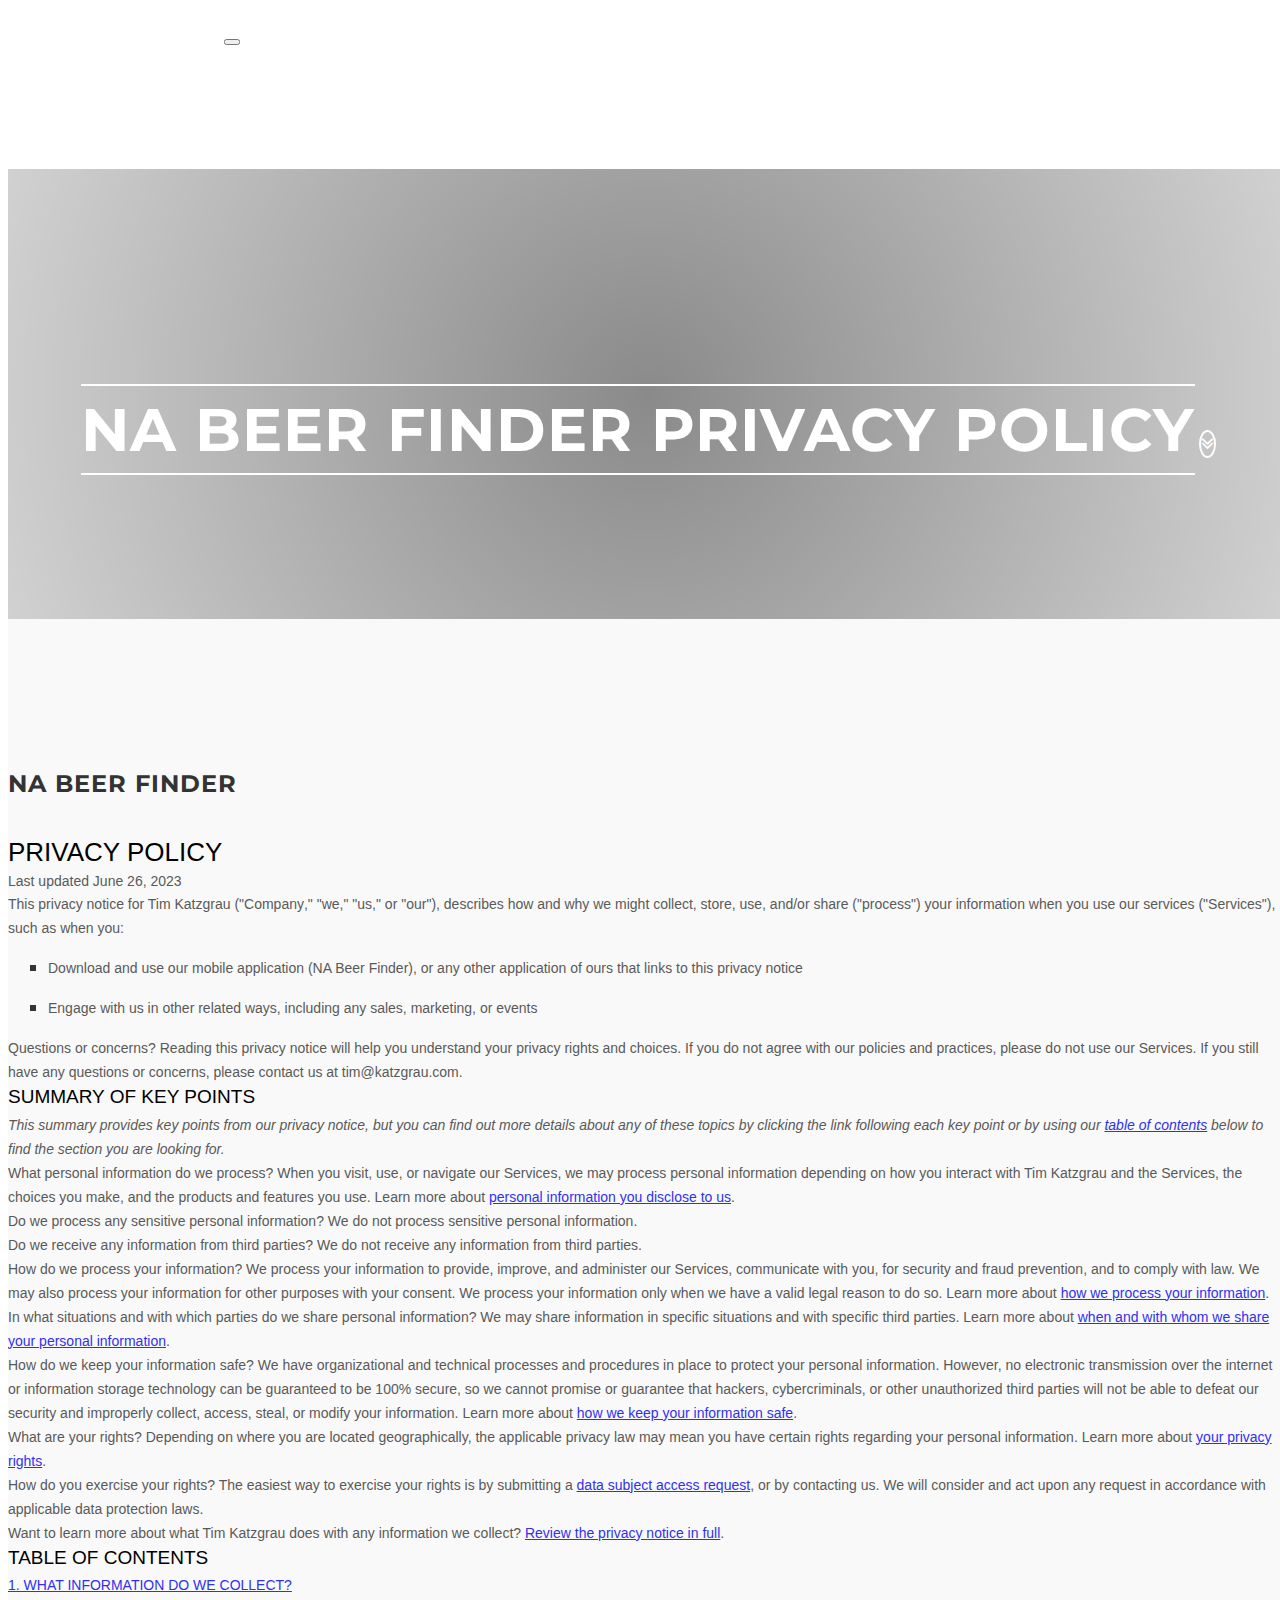
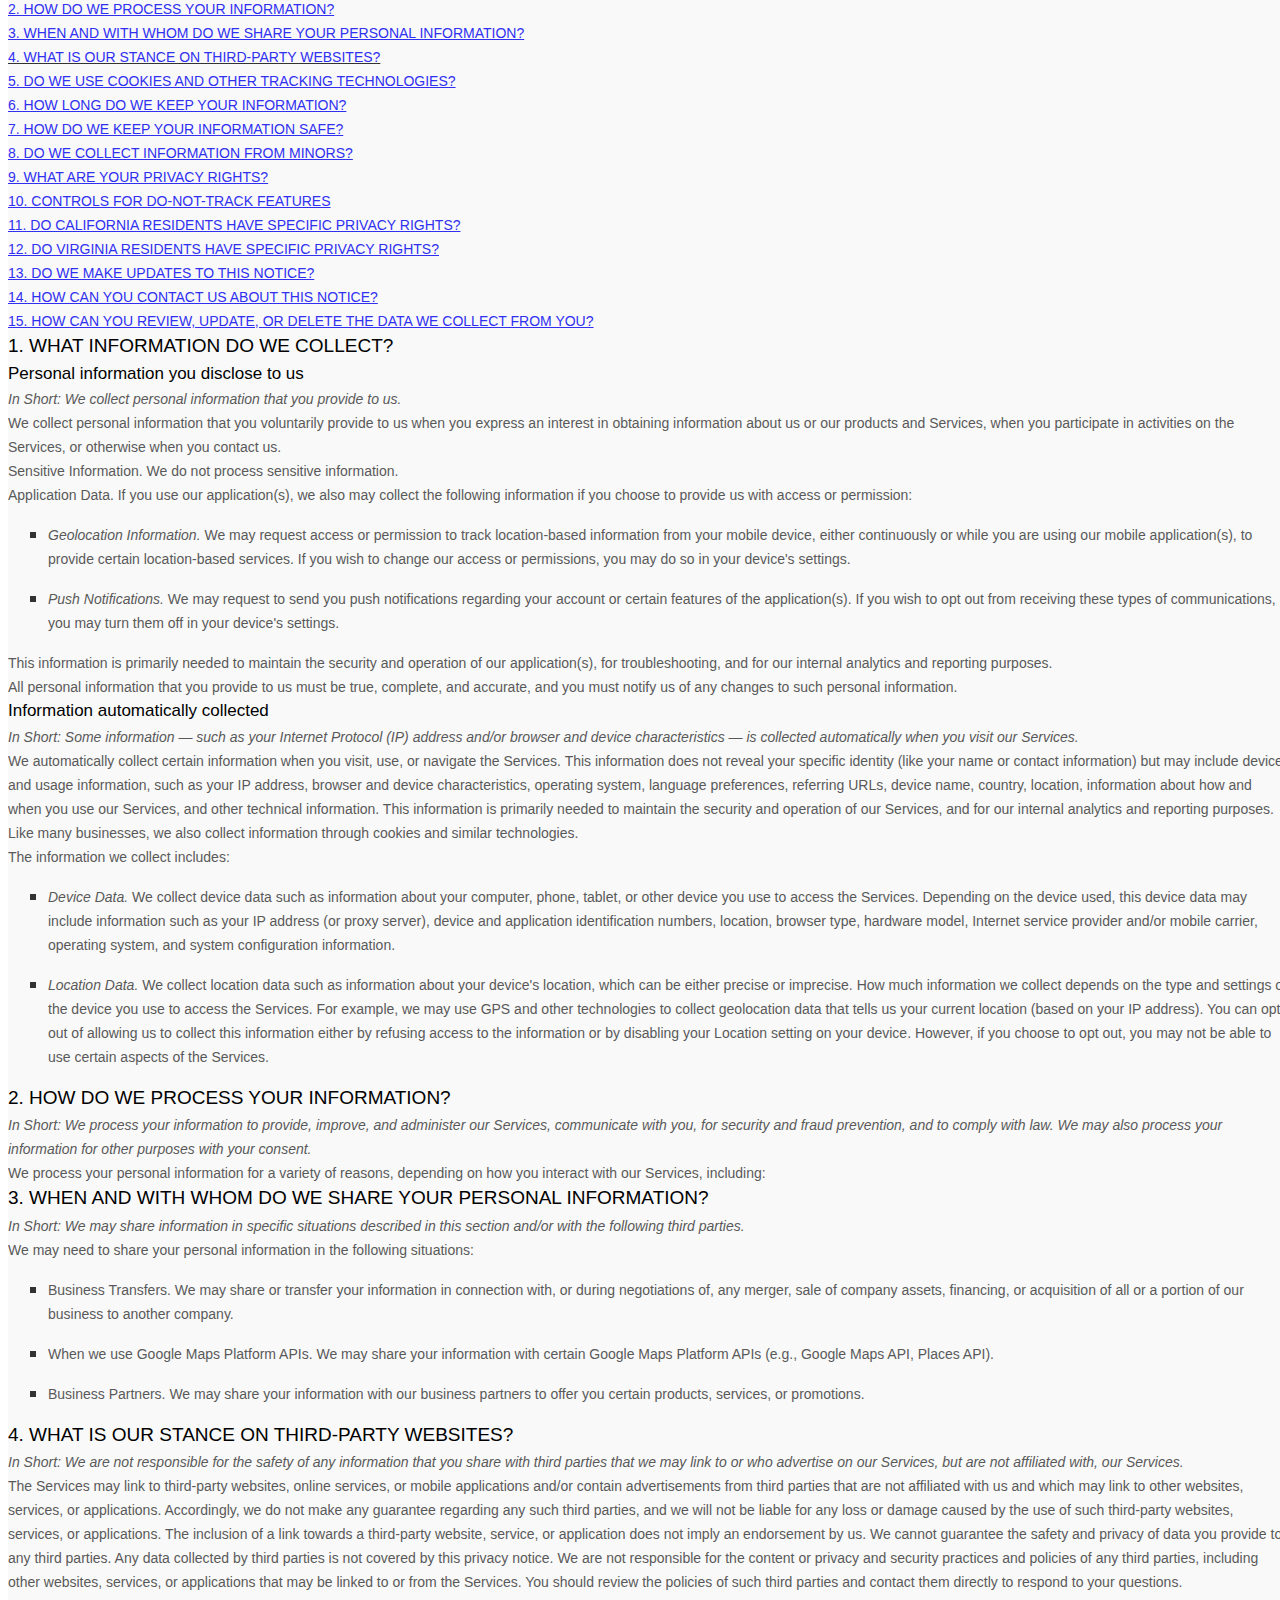
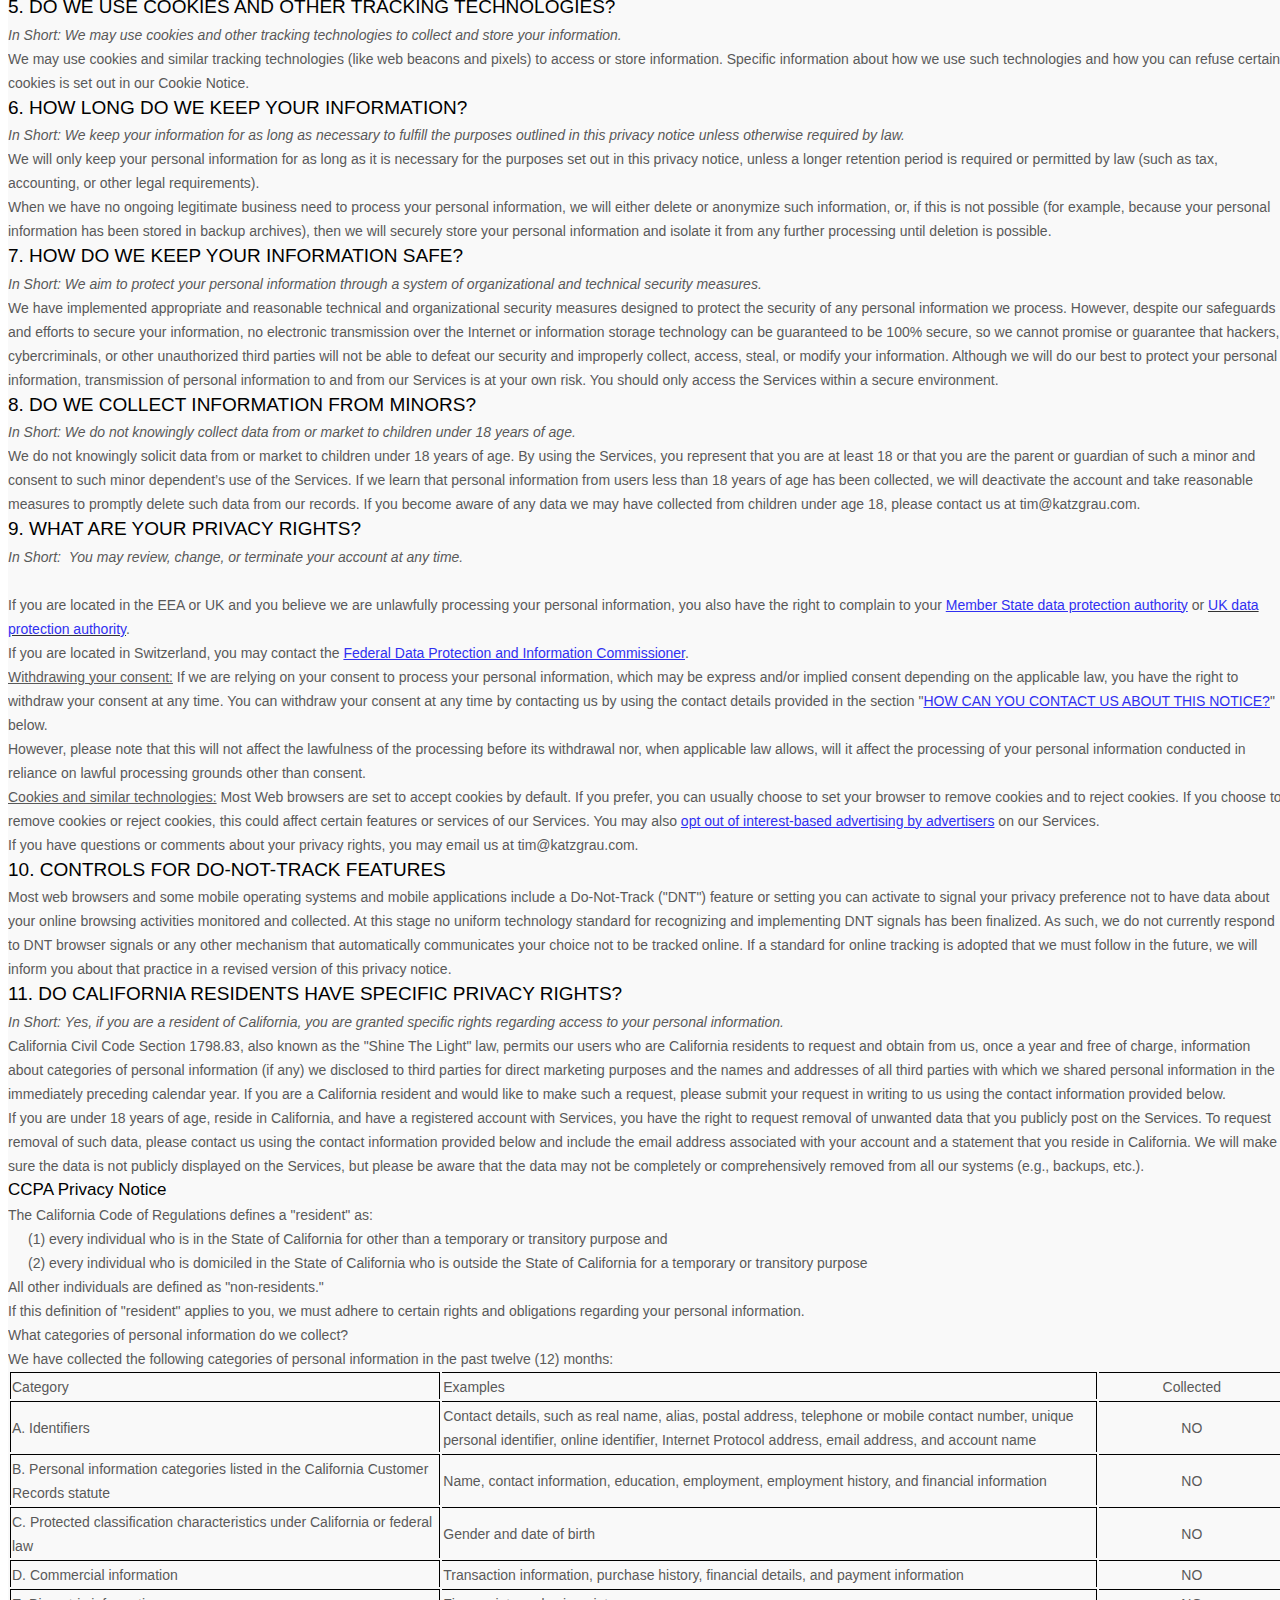
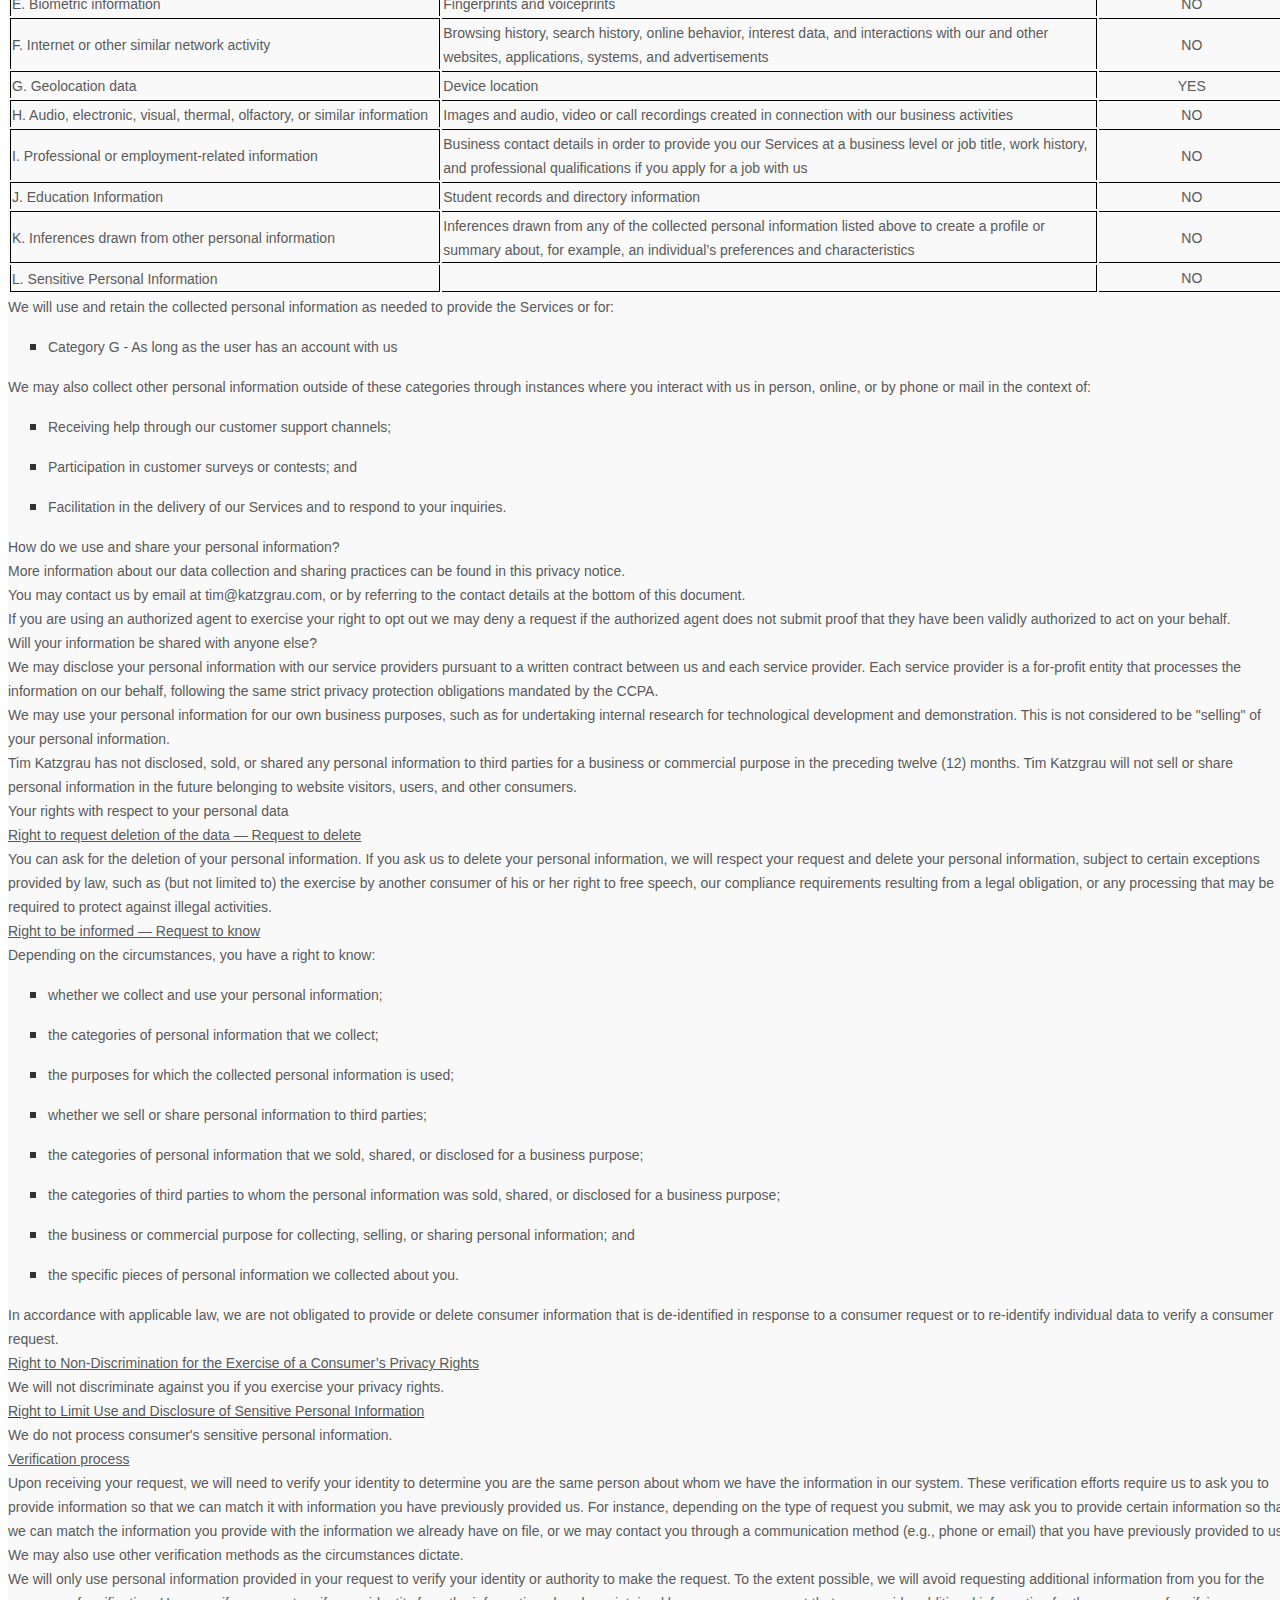
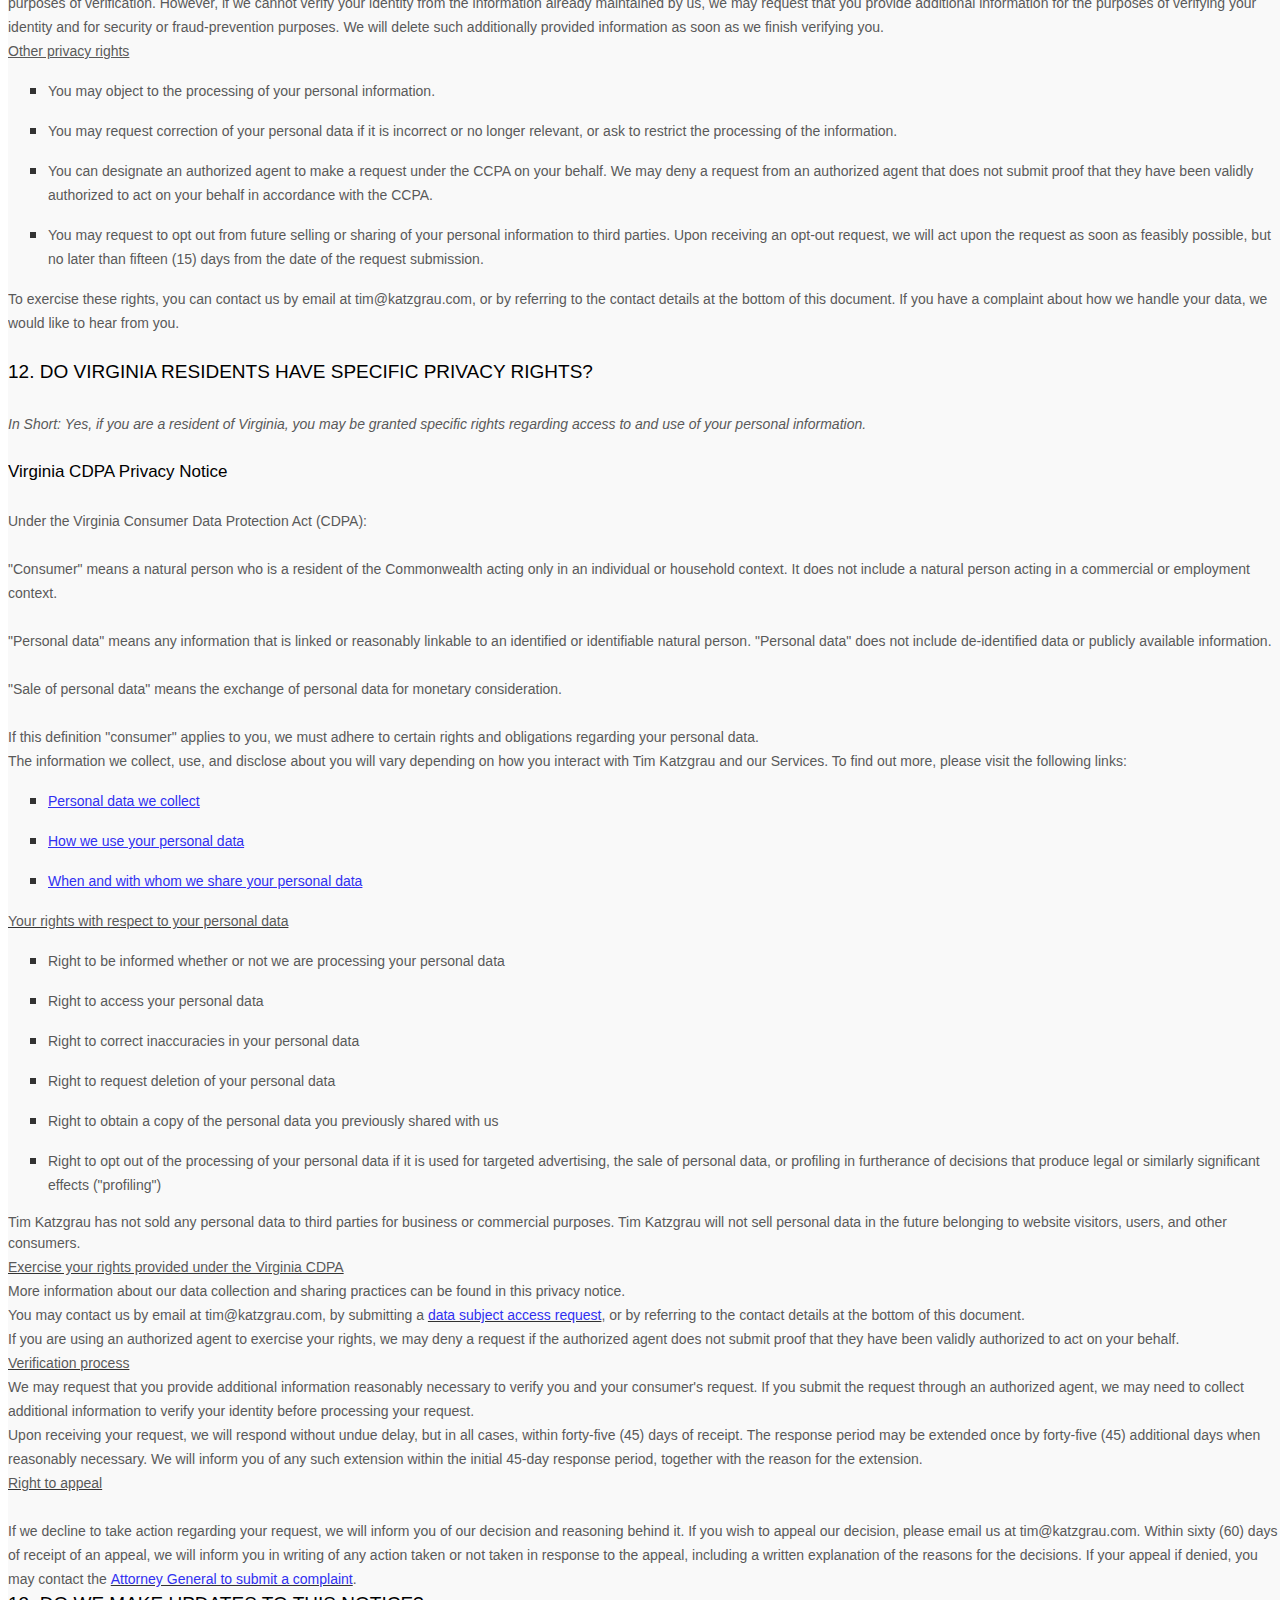
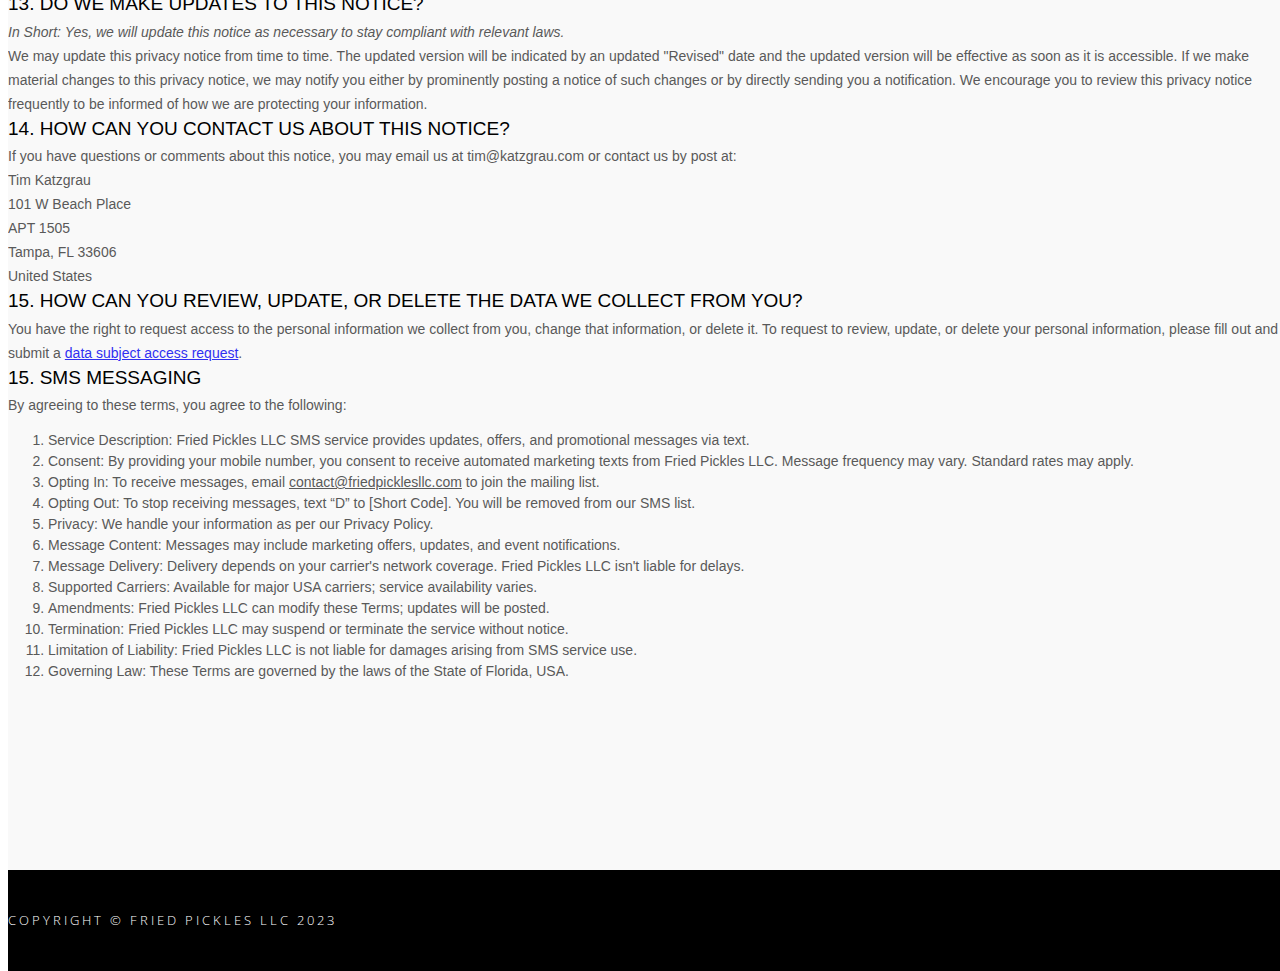
==== commit bb4f98a0: "update privacy" ====
--- a/privacy.html
+++ b/privacy.html
@@ -5838,6 +5838,35 @@
 																																																							request</a></span></span></span></span></span><span
 																																																		data-custom-class="body_text">.</span>
 																																																</div>
+																																																<div id="request" style="line-height: 1.5;">
+																																																	<span style="color: #7f7f7f;"><span style="color: #595959; font-size: 15px;"><span
+																																																				style="font-size: 15px; color: #595959;"><span style="font-size: 15px; color: #595959;"><span
+																																																						id="control" style="color: #000000;"><strong><span data-custom-class="heading_1">15.
+																																																								SMS MESSAGING</span></strong></span></span></span></span></span>
+																																																</div>
+																																																<div style="line-height: 1.5;">
+																																																</div>
+																																																<div style="line-height: 1.5;">
+																																																	<span style="font-size: 15px; color: #595959;"><span style="font-size: 15px; color: #595959;"><span
+																																																				data-custom-class="body_text">By agreeing to these terms, you agree to the following:
+																																																				
+																																																				<ol>
+																																																					<li>Service Description: Fried Pickles LLC SMS service provides updates, offers, and promotional messages via text.</li>
+																																																					<li>Consent: By providing your mobile number, you consent to receive automated marketing texts from Fried Pickles LLC.
+																																																						Message frequency may vary. Standard rates may apply.</li>
+																																																					<li>Opting In: To receive messages, email <a href="mailto:contact@friedpicklesllc.com">contact@friedpicklesllc.com</a> to join the mailing list.</li>
+
+																																																					<li>Opting Out: To stop receiving messages, text “D” to [Short Code]. You will be removed from our SMS list.</li>
+																																																					<li>Privacy: We handle your information as per our Privacy Policy.</li>
+																																																					<li>Message Content: Messages may include marketing offers, updates, and event notifications.</li>
+																																																					<li>Message Delivery: Delivery depends on your carrier's network coverage. Fried Pickles LLC isn't liable for delays.</li>
+																																																					<li>Supported Carriers: Available for major USA carriers; service availability varies.</li>
+																																																					<li>Amendments: Fried Pickles LLC can modify these Terms; updates will be posted.</li>
+																																																					<li>Termination: Fried Pickles LLC may suspend or terminate the service without notice.</li>
+																																																					<li>Limitation of Liability: Fried Pickles LLC is not liable for damages arising from SMS service use.</li>
+																																																					<li>Governing Law: These Terms are governed by the laws of the State of Florida, USA.</li>
+																																																				</ol> </span><span style="color: #3030f1;"><span data-custom-class="body_text">
+																																																</div>
 																																																<style>
 																																																	ul {
 																																																		list-style-type: square;
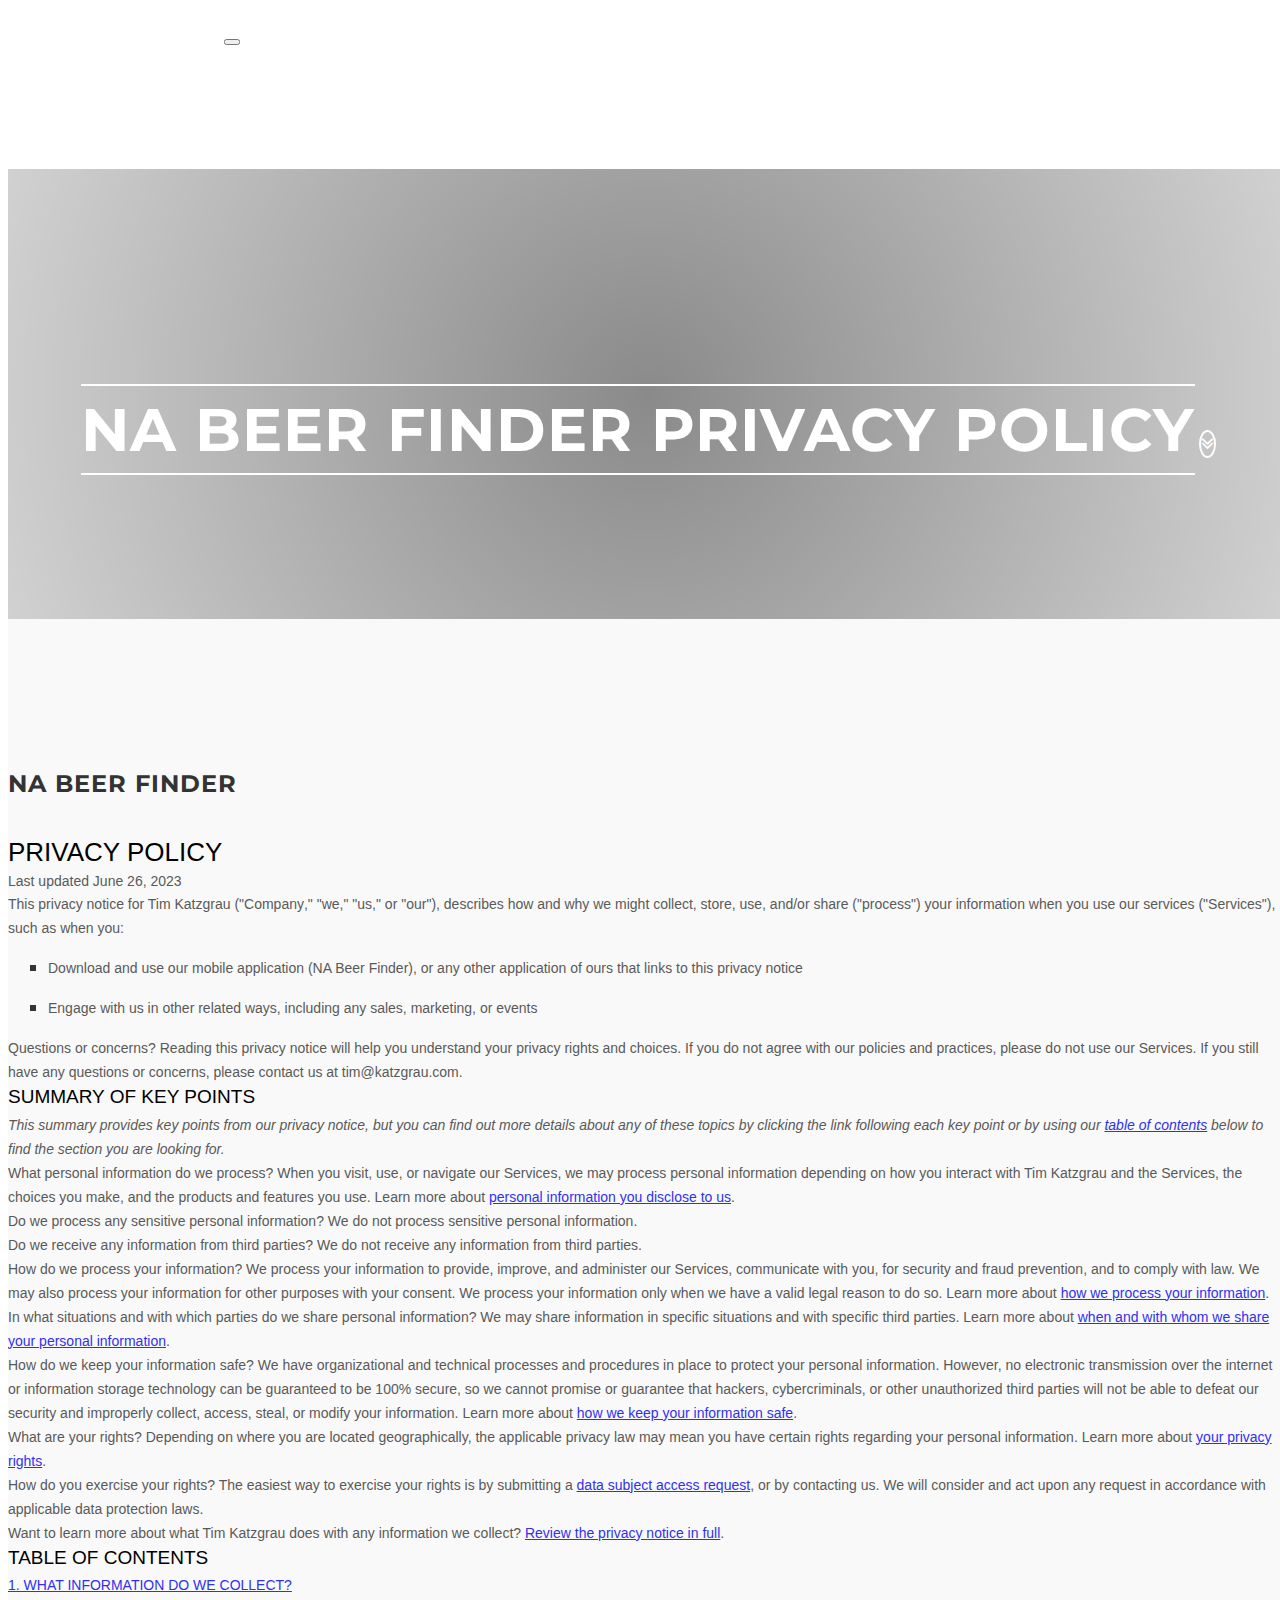
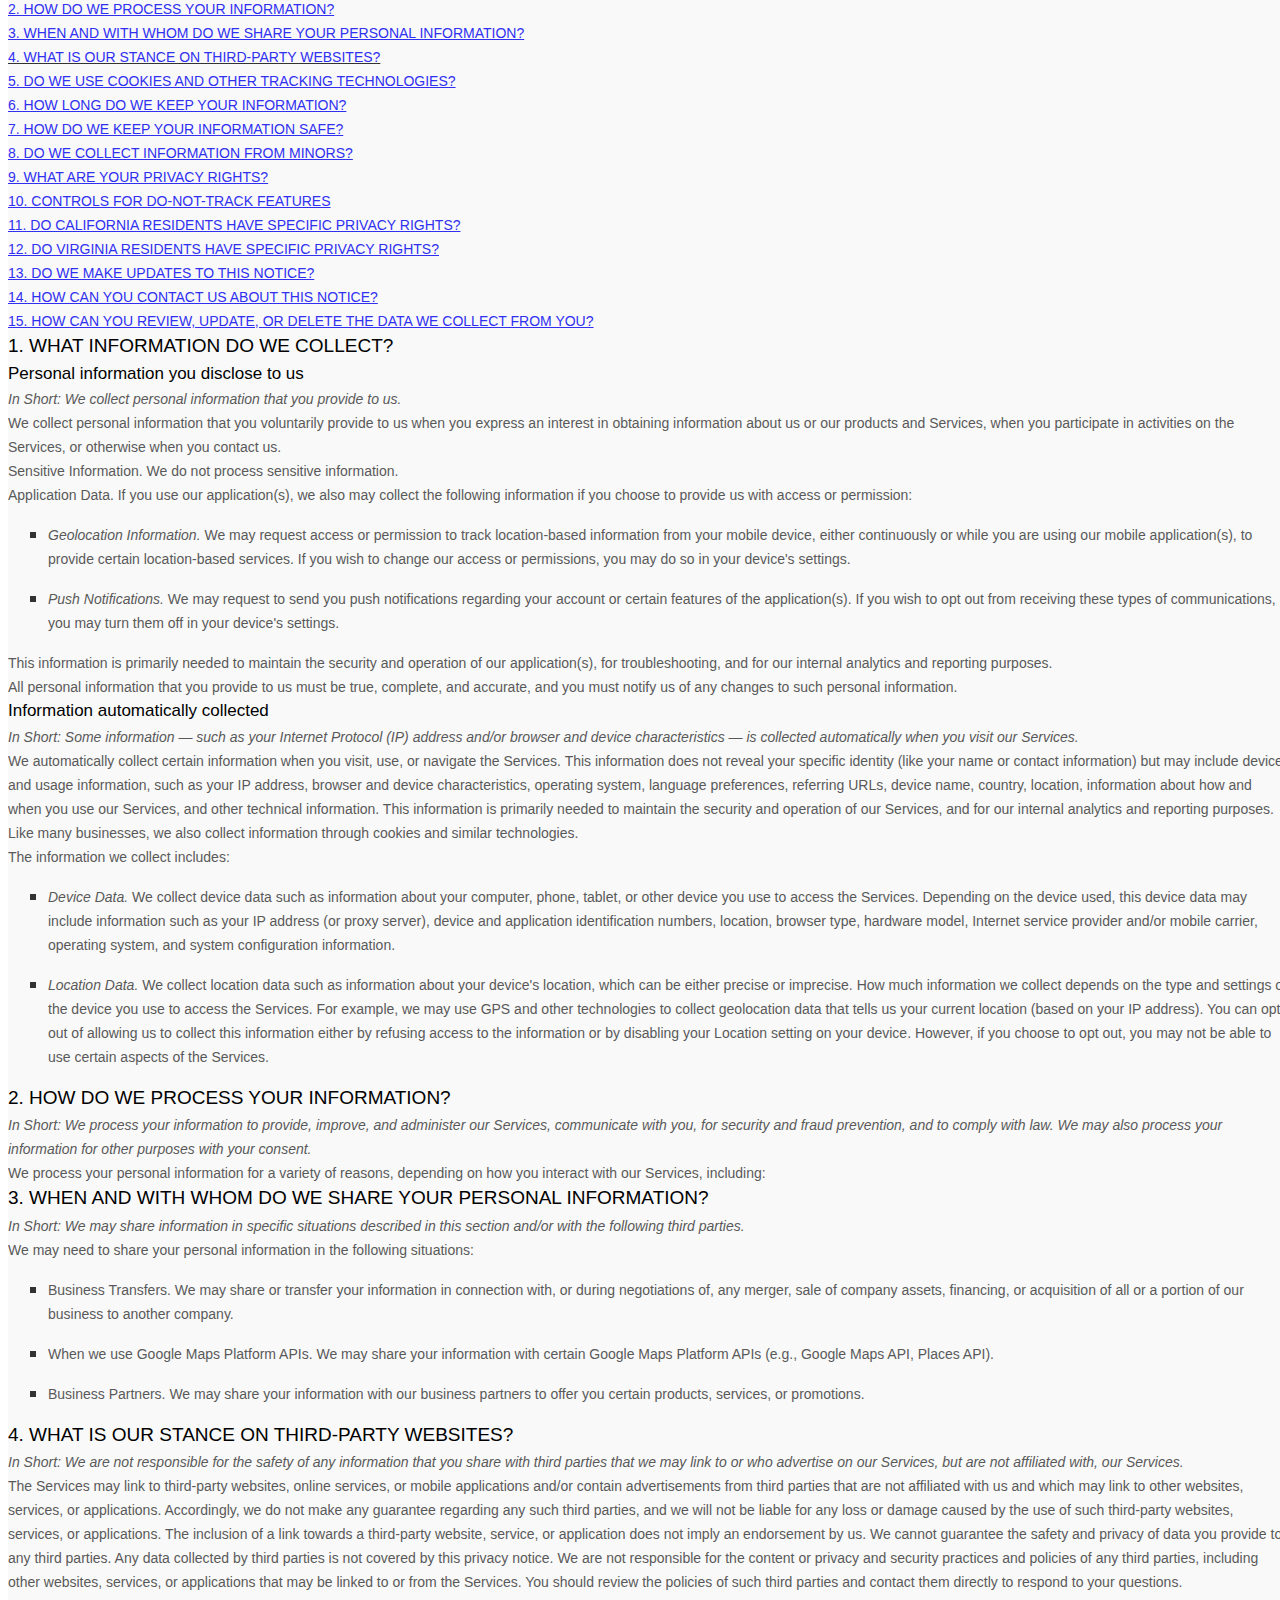
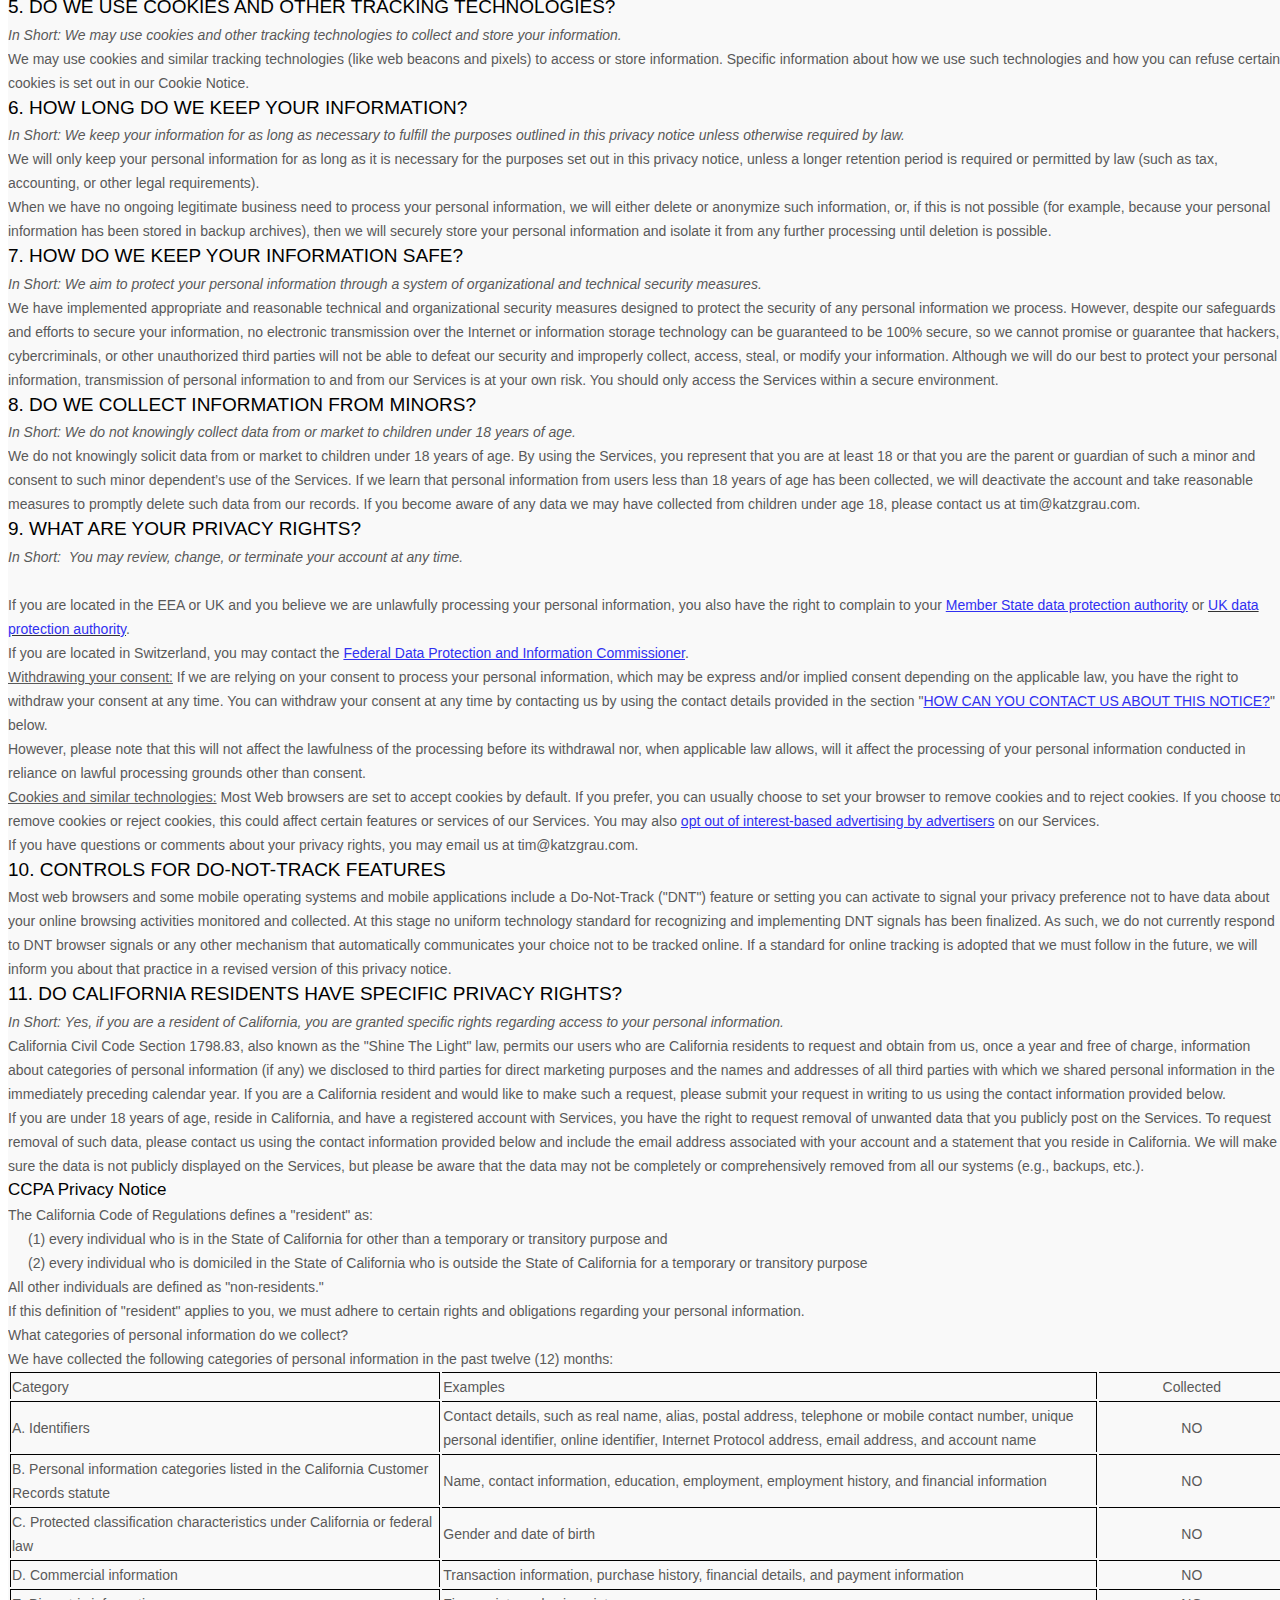
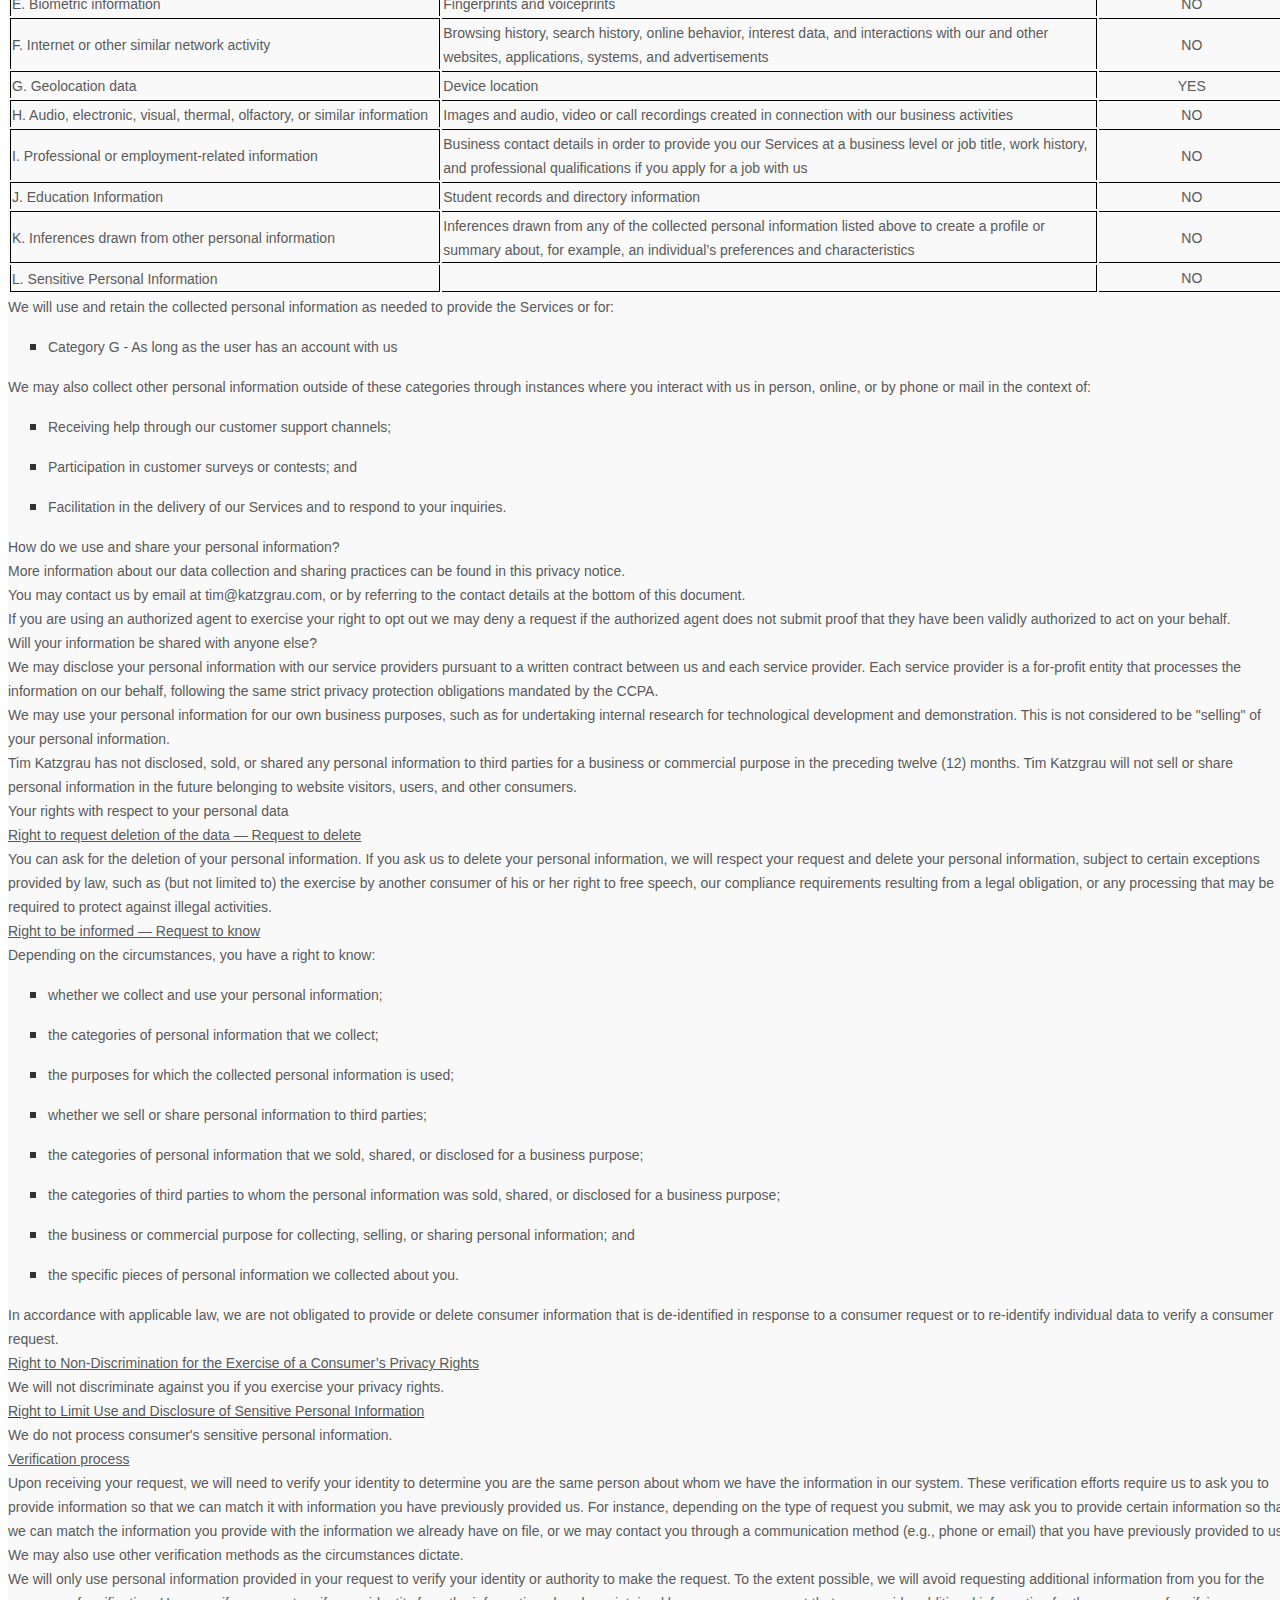
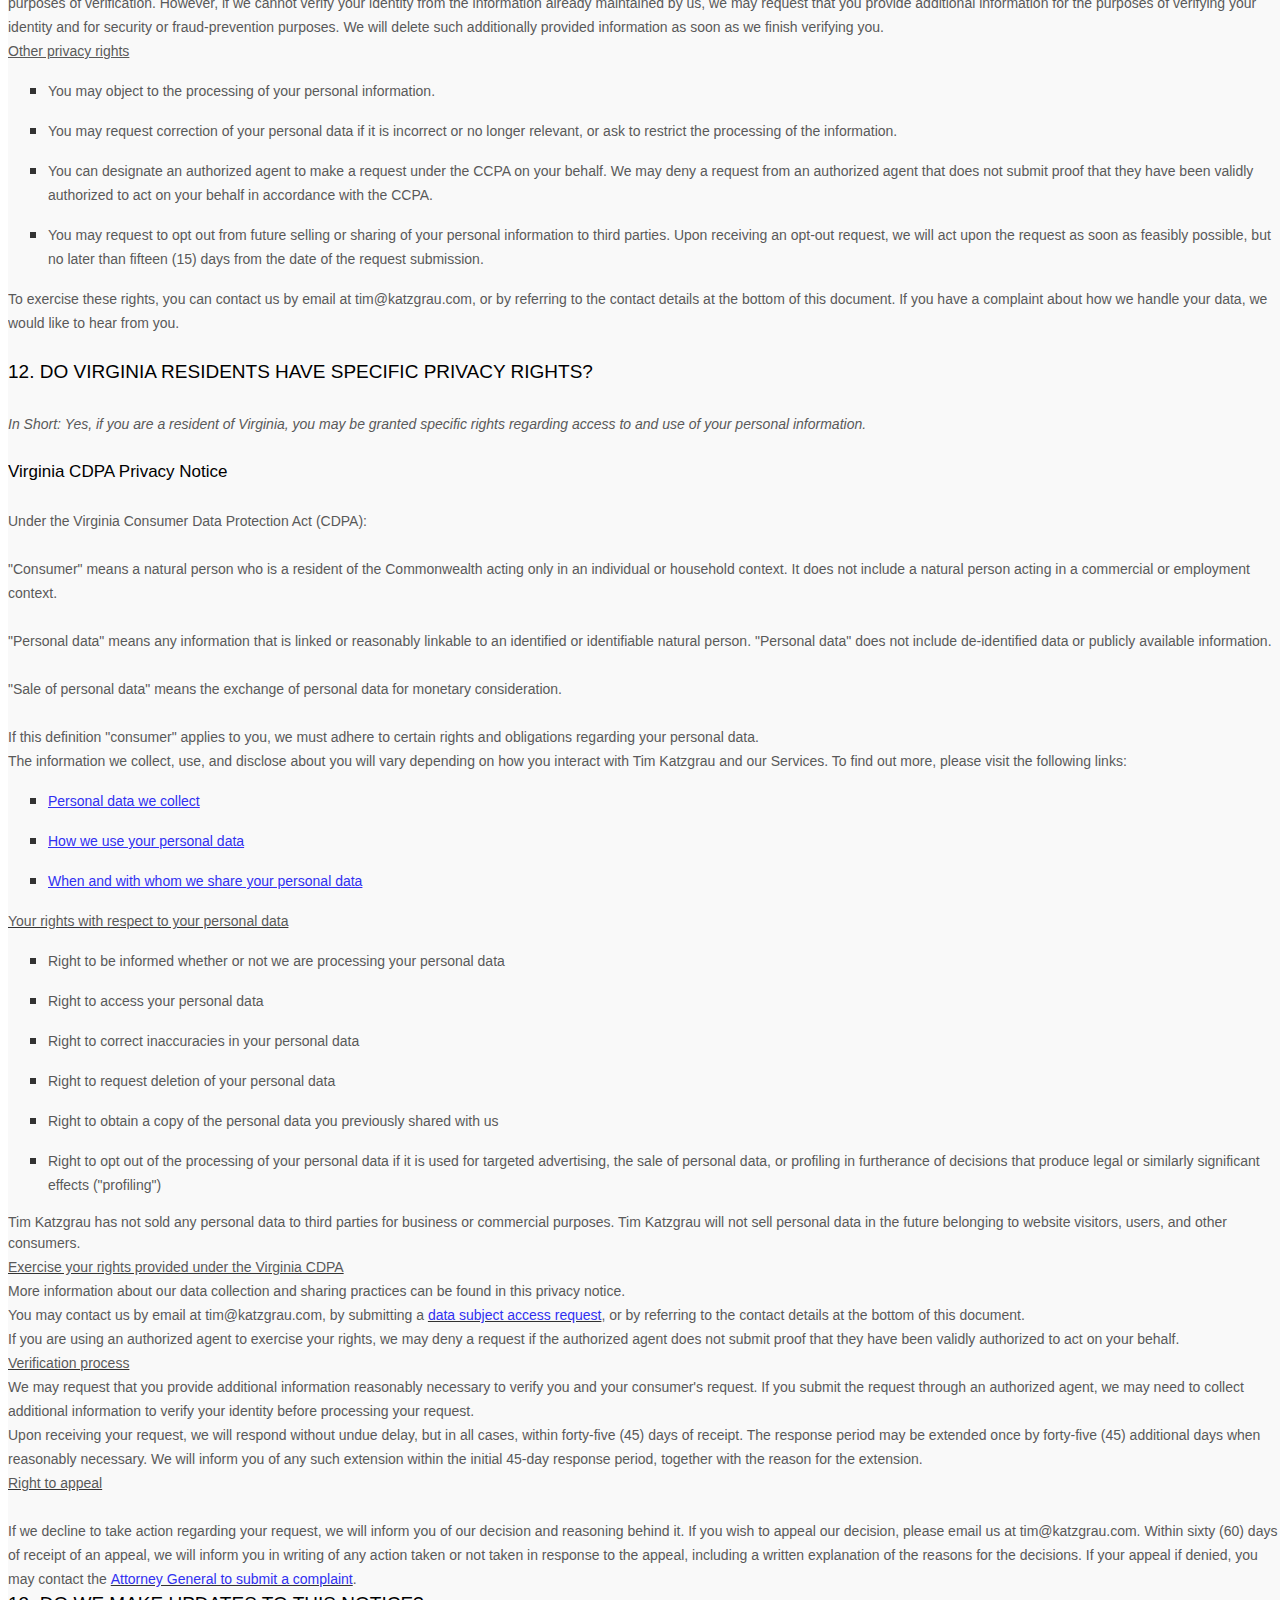
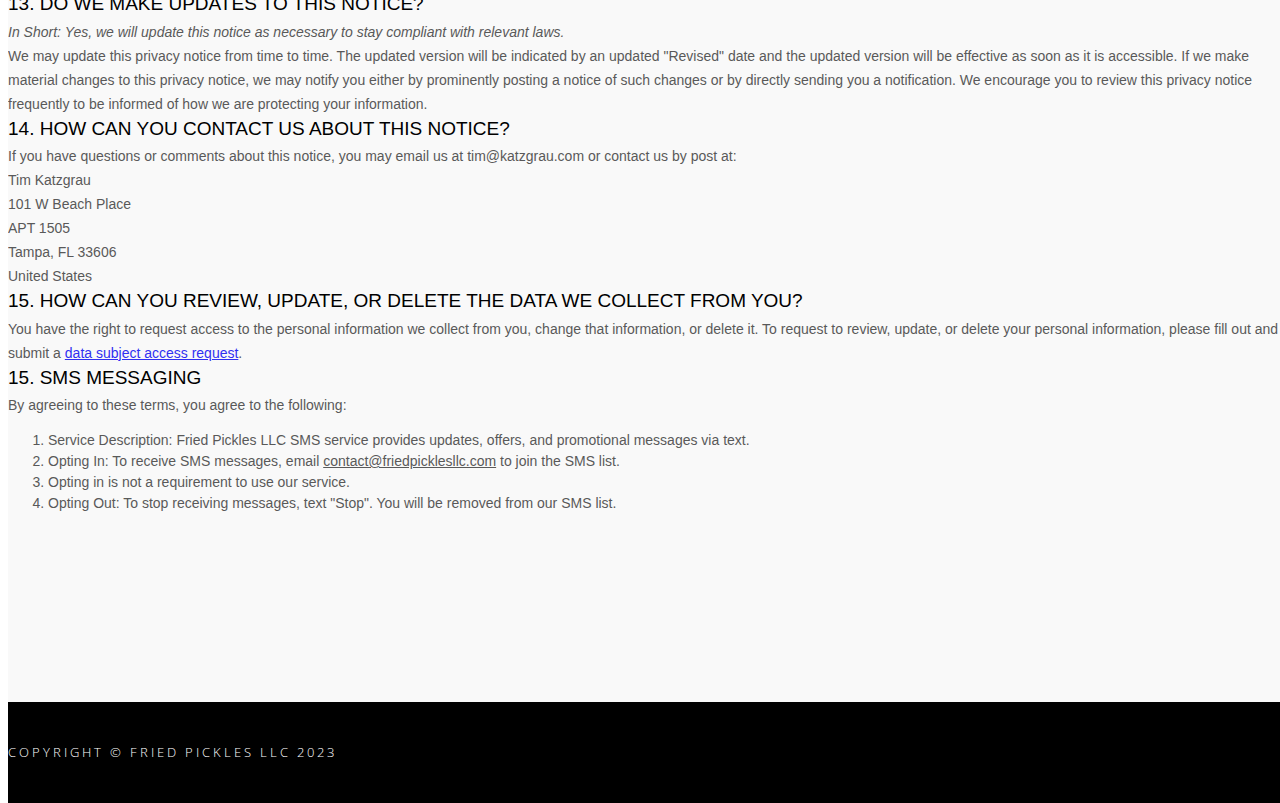
==== commit 5a885e53: "update text poicy" ====
--- a/privacy.html
+++ b/privacy.html
@@ -5852,19 +5852,10 @@
 																																																				
 																																																				<ol>
 																																																					<li>Service Description: Fried Pickles LLC SMS service provides updates, offers, and promotional messages via text.</li>
-																																																					<li>Consent: By providing your mobile number, you consent to receive automated marketing texts from Fried Pickles LLC.
-																																																						Message frequency may vary. Standard rates may apply.</li>
-																																																					<li>Opting In: To receive messages, email <a href="mailto:contact@friedpicklesllc.com">contact@friedpicklesllc.com</a> to join the mailing list.</li>
-
-																																																					<li>Opting Out: To stop receiving messages, text “D” to [Short Code]. You will be removed from our SMS list.</li>
-																																																					<li>Privacy: We handle your information as per our Privacy Policy.</li>
-																																																					<li>Message Content: Messages may include marketing offers, updates, and event notifications.</li>
-																																																					<li>Message Delivery: Delivery depends on your carrier's network coverage. Fried Pickles LLC isn't liable for delays.</li>
-																																																					<li>Supported Carriers: Available for major USA carriers; service availability varies.</li>
-																																																					<li>Amendments: Fried Pickles LLC can modify these Terms; updates will be posted.</li>
-																																																					<li>Termination: Fried Pickles LLC may suspend or terminate the service without notice.</li>
-																																																					<li>Limitation of Liability: Fried Pickles LLC is not liable for damages arising from SMS service use.</li>
-																																																					<li>Governing Law: These Terms are governed by the laws of the State of Florida, USA.</li>
+																																																					<li>Opting In: To receive SMS messages, email <a href="mailto:contact@friedpicklesllc.com">contact@friedpicklesllc.com</a> to join the SMS list.</li>
+																																																					<li>Opting in is not a requirement to use our service.</li>
+																																																					<li>Opting Out: To stop receiving messages, text "Stop". You will be removed from our SMS list.</li>
+																																																					
 																																																				</ol> </span><span style="color: #3030f1;"><span data-custom-class="body_text">
 																																																</div>
 																																																<style>
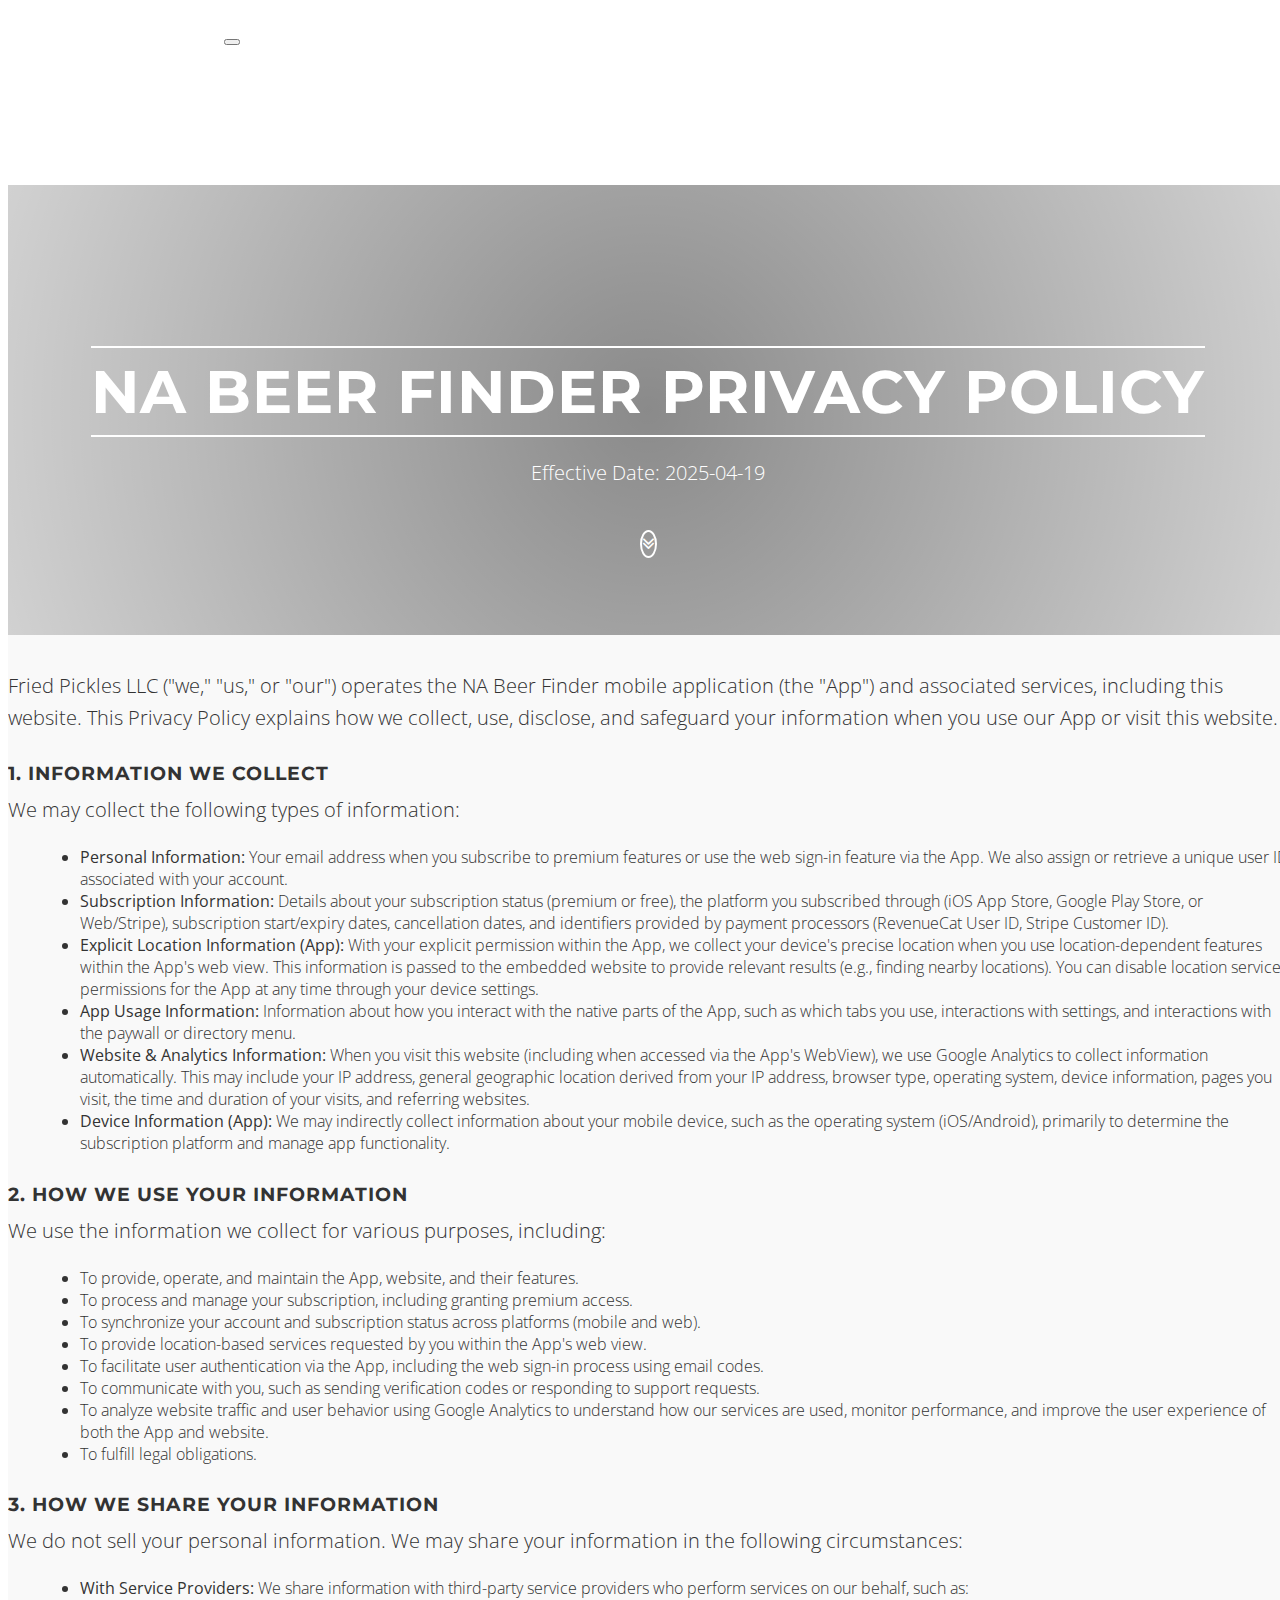
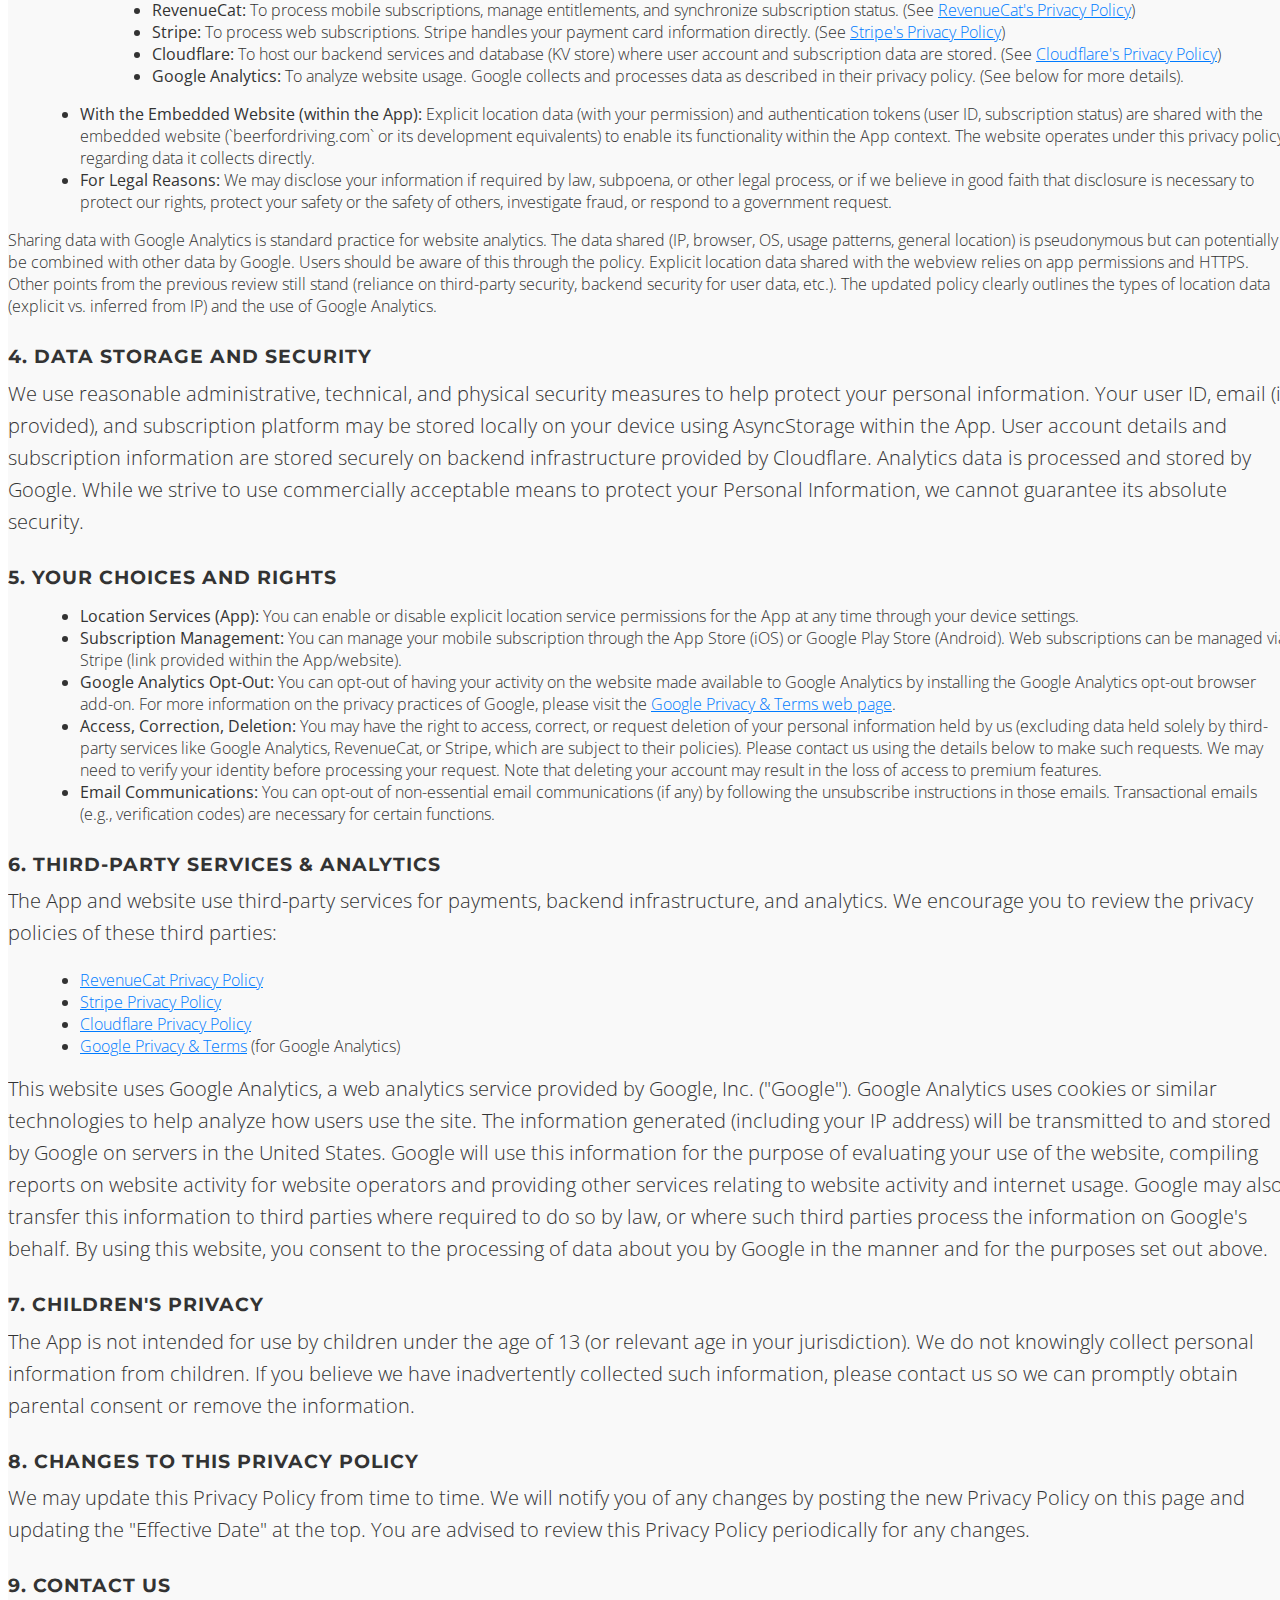
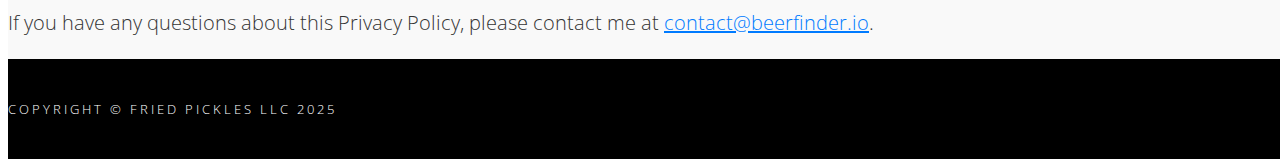
==== commit 82a0e44d: "terms and privacy policy" ====
--- a/privacy.html
+++ b/privacy.html
@@ -1,5945 +1,202 @@
 <!-- inject:partials/header.html -->
 <!DOCTYPE html>
 <html lang="en">
-
-<head>
-	<meta charset="utf-8">
-	<meta name="viewport" content="width=device-width, initial-scale=1, shrink-to-fit=no">
-	<meta http-equiv="x-ua-compatible" content="ie=edge">
-	<meta name="description" content="Privacy policy for the NA beer finder">
-	<meta name="keywords" content="fried pickles, na beer, non-alcoholic beer, na beer finder">
-	<meta name="author" content="Fried Pickles LLC">
-	<title>NA Beer Finder - Privacy Policy</title>
-	<link rel="shortcut icon" href="assets/img/friedpicklesllc.png">
-
-	<!-- build:css -->
-	<link rel="stylesheet" href="assets/css/main.css">
-	<!-- endbuild -->
-
-	<link
-		href="https://fonts.googleapis.com/css?family=Montserrat:400,400i,700,700i|Open+Sans:300,300i,400,400i,700,700i"
-		rel="stylesheet">
-
-	<link href="https://maxcdn.bootstrapcdn.com/font-awesome/4.7.0/css/font-awesome.min.css" rel="stylesheet"
-		integrity="sha384-wvfXpqpZZVQGK6TAh5PVlGOfQNHSoD2xbE+QkPxCAFlNEevoEH3Sl0sibVcOQVnN" crossorigin="anonymous">
-
-	<link rel="stylesheet" href="assets/css/theme.css">
-
-</head>
-
-<body>
-
-	<nav class="navbar navbar-expand-md navbar-custom fixed-top">
-		<div class="container">
-			<a class="navbar-brand" href="index.html">FRIED PICKLES LLC</a>
-			<button class="navbar-light navbar-toggler" type="button" data-toggle="collapse"
-				data-target="#navbarsDefault" aria-controls="navbarsDefault" aria-expanded="false"
-				aria-label="Toggle navigation">
-				<span class="navbar-toggler-icon"></span>
-			</button>
-			<div class="collapse navbar-collapse" id="navbarsDefault">
-				<ul class="navbar-custom navbar-nav ml-auto">
-					<li class="nav-item">
-						<a class="nav-link" href="https://friedpicklesllc.com/##beerfinder">NA Beer Finder</a>
-					</li>
-					<li class="nav-item">
-						<a class="nav-link" href="https://friedpicklesllc.com/#friedpickles">Fried Pickles</a>
-					</li>
-					<li class="nav-item">
-						<a class="nav-link" href="https://friedpicklesllc.com/privacy">Privacy Policy</a>
-					</li>
-					<li class="nav-item">
-						<a class="nav-link" href="https://friedpicklesllc.com/#contact">Contact</a>
-					</li>
-				</ul>
-
-			</div>
-		</div>
-	</nav>
-	<!-- endinject -->
-
-
-	<!-- Intro -->
-	<div class="intro">
-		<div class="intro-body">
-			<div class="container">
-				<div class="row justify-content-center">
-					<div class="col-md-8">
-						<h1 class="brand-heading">NA Beer Finder Privacy Policy</h1>
-						<a href="#pageid" class="btn btn-circle page-scroll">
-							<i class="fa fa-angle-double-down animated"></i>
-						</a>
-					</div>
-				</div>
-			</div>
-		</div>
-	</div>
-
-	<!-- NA Beer Finder -->
-	<section id="beerfinder">
-		<div class="container content-section text-center">
-			<div class="row justify-content-center">
-				<div class="col-md-8">
-					<h2 class="d-block">NA Beer Finder</h2>
-					<p>
-						<style>
-							[data-custom-class='body'],
-							[data-custom-class='body'] * {
-								background: transparent !important;
-							}
-
-							[data-custom-class='title'],
-							[data-custom-class='title'] * {
-								font-family: Arial !important;
-								font-size: 26px !important;
-								color: #000000 !important;
-							}
-
-							[data-custom-class='subtitle'],
-							[data-custom-class='subtitle'] * {
-								font-family: Arial !important;
-								color: #595959 !important;
-								font-size: 14px !important;
-							}
-
-							[data-custom-class='heading_1'],
-							[data-custom-class='heading_1'] * {
-								font-family: Arial !important;
-								font-size: 19px !important;
-								color: #000000 !important;
-							}
-
-							[data-custom-class='heading_2'],
-							[data-custom-class='heading_2'] * {
-								font-family: Arial !important;
-								font-size: 17px !important;
-								color: #000000 !important;
-							}
-
-							[data-custom-class='body_text'],
-							[data-custom-class='body_text'] * {
-								color: #595959 !important;
-								font-size: 14px !important;
-								font-family: Arial !important;
-							}
-
-							[data-custom-class='link'],
-							[data-custom-class='link'] * {
-								color: #3030F1 !important;
-								font-size: 14px !important;
-								font-family: Arial !important;
-								word-break: break-word !important;
-							}
-						</style>
-					<div style="text-align:left;" data-custom-class="body">
-						<div><strong><span style="font-size: 26px;"><span data-custom-class="title">PRIVACY
-										POLICY</span></span></strong>
-						</div>
-						<div></div>
-						<div><span style="color: #7f7f7f;"><strong><span style="font-size: 15px;"><span
-											data-custom-class="subtitle">Last
-											updated June 26, 2023</span></span></strong></span></div>
-						<div></div>
-						<div></div>
-						<div></div>
-						<div style="line-height: 1.5;"><span style="color: #7f7f7f;"><span
-									style="color: #595959; font-size: 15px;"><span data-custom-class="body_text">This
-										privacy notice for Tim Katzgrau ("<strong>Company</strong>,"
-										"<strong>we</strong>," "<strong>us</strong>," or
-										"<strong>our</strong>"</span><span data-custom-class="body_text">), describes
-										how and why we might collect, store, use, and/or share
-										("<strong>process</strong>") your information when you use our services
-										("<strong>Services</strong>"), such as when you:</span></span></span>
-							<div></div>
-							<ul>
-								<li style="line-height: 1.5;"><span style="font-size: 15px; color: #595959;"><span
-											style="font-size: 15px; color: #595959;"><span
-												data-custom-class="body_text">Download and use
-												our mobile application (NA Beer Finder)<span
-													style="font-size: 15px; color: #595959;"><span
-														style="font-size: 15px; color: #595959;"><span
-															data-custom-class="body_text"><span
-																style="font-size: 15px;"><span
-																	style="color: #595959;"><span
-																		data-custom-class="body_text"><span
-																			style="font-size: 15px;"><span
-																				style="color: #595959;">,</span></span></span></span></span></span></span></span></span><span
-												data-custom-class="body_text"><span style="font-size: 15px;"><span
-														style="color: #595959;"><span
-															data-custom-class="body_text"><span
-																style="font-size: 15px;"><span style="color: #595959;">
-																	or any other
-																	application of ours that links to this privacy
-																	notice</span></span></span></span></span></span></span></span>
-								</li>
-							</ul>
-							<div style="line-height: 1.5;"></div>
-							<ul>
-								<li style="line-height: 1.5;"><span style="font-size: 15px; color: #595959;"><span
-											style="font-size: 15px; color: #595959;"><span
-												data-custom-class="body_text">Engage with us in
-												other related ways, including any sales, marketing, or
-												events</span></span></span></li>
-							</ul>
-							<div style="line-height: 1.5;"><span style="font-size: 15px;"><span
-										style="color: #7f7f7f;"><span data-custom-class="body_text"><strong>Questions or
-												concerns? </strong>Reading this privacy
-											notice will help you understand your privacy rights and choices. If you do
-											not agree with our
-											policies and practices, please do not use our Services. If you still have
-											any questions or
-											concerns, please contact us at tim@katzgrau.com.</span></span></span></div>
-							<div style="line-height: 1.5;"></div>
-							<div style="line-height: 1.5;"></div>
-							<div style="line-height: 1.5;"><strong><span style="font-size: 15px;"><span
-											data-custom-class="heading_1">SUMMARY OF KEY POINTS</span></span></strong>
-							</div>
-							<div style="line-height: 1.5;"></div>
-							<div style="line-height: 1.5;"><span style="font-size: 15px;"><span
-										data-custom-class="body_text"><strong><em>This summary provides key points from
-												our privacy notice,
-												but you can find out more details about any of these topics by clicking
-												the link following
-												each key point or by using our </em></strong></span></span><a
-									href="#toc" data-custom-class="link"><span style="font-size: 15px;"><span
-											data-custom-class="body_text"><strong><em>table of
-													contents</em></strong></span></span></a><span
-									style="font-size: 15px;"><span data-custom-class="body_text"><strong><em> below to
-												find the section you
-												are looking for.</em></strong></span></span></div>
-							<div style="line-height: 1.5;"></div>
-							<div style="line-height: 1.5;"><span style="font-size: 15px;"><span
-										data-custom-class="body_text"><strong>What
-											personal information do we process?</strong> When you visit, use, or
-										navigate our Services, we
-										may process personal information depending on how you interact with Tim Katzgrau
-										and the Services,
-										the choices you make, and the products and features you use. Learn more
-										about </span></span><a href="#personalinfo" data-custom-class="link"><span
-										style="font-size: 15px;"><span data-custom-class="body_text">personal
-											information you disclose to us</span></span></a><span
-									data-custom-class="body_text">.</span></div>
-							<div style="line-height: 1.5;"></div>
-							<div style="line-height: 1.5;"><span style="font-size: 15px;"><span
-										data-custom-class="body_text"><strong>Do we
-											process any sensitive personal information?</strong> We do not process
-										sensitive personal
-										information.</span></span></div>
-							<div style="line-height: 1.5;"></div>
-							<div style="line-height: 1.5;"><span style="font-size: 15px;"><span
-										data-custom-class="body_text"><strong>Do we
-											receive any information from third parties?</strong> We do not receive any
-										information from
-										third parties.</span></span></div>
-							<div style="line-height: 1.5;"></div>
-							<div style="line-height: 1.5;"><span style="font-size: 15px;"><span
-										data-custom-class="body_text"><strong>How do
-											we process your information?</strong> We process your information to
-										provide, improve, and
-										administer our Services, communicate with you, for security and fraud
-										prevention, and to comply with
-										law. We may also process your information for other purposes with your consent.
-										We process your
-										information only when we have a valid legal reason to do so. Learn more
-										about </span></span><a href="#infouse" data-custom-class="link"><span
-										style="font-size: 15px;"><span data-custom-class="body_text">how we process your
-											information</span></span></a><span data-custom-class="body_text">.</span>
-							</div>
-							<div style="line-height: 1.5;"></div>
-							<div style="line-height: 1.5;"><span style="font-size: 15px;"><span
-										data-custom-class="body_text"><strong>In
-											what situations and with which parties do we share personal
-											information?</strong> We may share
-										information in specific situations and with specific third parties. Learn more
-										about </span></span><a href="#whoshare" data-custom-class="link"><span
-										style="font-size: 15px;"><span data-custom-class="body_text">when and with whom
-											we share your
-											personal information</span></span></a><span style="font-size: 15px;"><span
-										data-custom-class="body_text">.</span></span></div>
-							<div style="line-height: 1.5;"></div>
-							<div style="line-height: 1.5;"><span style="font-size: 15px;"><span
-										data-custom-class="body_text"><strong>How do
-											we keep your information safe?</strong> We have organizational and technical
-										processes and
-										procedures in place to protect your personal information. However, no electronic
-										transmission over
-										the internet or information storage technology can be guaranteed to be 100%
-										secure, so we cannot
-										promise or guarantee that hackers, cybercriminals, or other unauthorized third
-										parties will not be
-										able to defeat our security and improperly collect, access, steal, or modify
-										your information. Learn
-										more about </span></span><a href="#infosafe" data-custom-class="link"><span
-										style="font-size: 15px;"><span data-custom-class="body_text">how we keep your
-											information
-											safe</span></span></a><span data-custom-class="body_text">.</span></div>
-							<div style="line-height: 1.5;"></div>
-							<div style="line-height: 1.5;"><span style="font-size: 15px;"><span
-										data-custom-class="body_text"><strong>What
-											are your rights?</strong> Depending on where you are located geographically,
-										the applicable
-										privacy law may mean you have certain rights regarding your personal
-										information. Learn more
-										about </span></span><a href="#privacyrights" data-custom-class="link"><span
-										style="font-size: 15px;"><span data-custom-class="body_text">your privacy
-											rights</span></span></a><span data-custom-class="body_text">.</span></div>
-							<div style="line-height: 1.5;"></div>
-							<div style="line-height: 1.5;"><span style="font-size: 15px;"><span
-										data-custom-class="body_text"><strong>How do
-											you exercise your rights?</strong> The easiest way to exercise your rights
-										is by submitting
-										a </span></span><a
-									href="https://app.termly.io/notify/2063bce8-410d-4ce3-86f1-8332e60a6a58"
-									target="_blank" rel="noopener noreferrer" data-custom-class="link"><span
-										style="font-size: 15px;"><span data-custom-class="body_text">data subject access
-											request</span></span></a><span style="font-size: 15px;"><span
-										data-custom-class="body_text">, or by contacting us. We will consider and
-										act upon any request in accordance with applicable data protection
-										laws.</span></span></div>
-							<div style="line-height: 1.5;"></div>
-							<div style="line-height: 1.5;"><span style="font-size: 15px;"><span
-										data-custom-class="body_text">Want to learn
-										more about what Tim Katzgrau does with any information we
-										collect? </span></span><a href="#toc" data-custom-class="link"><span
-										style="font-size: 15px;"><span data-custom-class="body_text">Review the
-											privacy notice in full</span></span></a><span style="font-size: 15px;"><span
-										data-custom-class="body_text">.</span></span></div>
-							<div style="line-height: 1.5;"></div>
-							<div style="line-height: 1.5;"></div>
-							<div id="toc" style="line-height: 1.5;"><span style="font-size: 15px;"><span
-										style="color: #7f7f7f;"><span style="color: #000000;"><strong><span
-													data-custom-class="heading_1">TABLE OF
-													CONTENTS</span></strong></span></span></span></div>
-							<div style="line-height: 1.5;"></div>
-							<div style="line-height: 1.5;"><span style="font-size: 15px;"><a href="#infocollect"
-										data-custom-class="link"><span style="color: #595959;">1. WHAT INFORMATION DO WE
-											COLLECT?</span></a></span></div>
-							<div style="line-height: 1.5;"><span style="font-size: 15px;"><a href="#infouse"
-										data-custom-class="link"><span style="color: #595959;">2. HOW DO WE PROCESS YOUR
-											INFORMATION?</span></a></span></div>
-							<div style="line-height: 1.5;"><span style="font-size: 15px;"><span
-										style="color: #595959;"><a href="#whoshare" data-custom-class="link">3. WHEN AND
-											WITH WHOM DO WE SHARE YOUR PERSONAL
-											INFORMATION?</a></span></span></div>
-							<div style="line-height: 1.5;"><span style="font-size: 15px;"><a href="#3pwebsites"><span
-											data-custom-class="link">4. WHAT IS OUR STANCE ON THIRD-PARTY
-											WEBSITES?</span></a><span style="color: #7f7f7f;"><span
-											style="color: #595959;"> </span> </span> </span></div>
-							<div style="line-height: 1.5;"><span style="font-size: 15px;"><a href="#cookies"
-										data-custom-class="link"><span style="color: #595959;">5. DO WE USE COOKIES AND
-											OTHER TRACKING TECHNOLOGIES?</span></a></span>
-							</div>
-							<div style="line-height: 1.5;"><span style="font-size: 15px;"><a href="#inforetain"
-										data-custom-class="link"><span style="color: #595959;">6. HOW LONG DO WE KEEP
-											YOUR
-											INFORMATION?</span></a></span></div>
-							<div style="line-height: 1.5;"><span style="font-size: 15px;"><a href="#infosafe"
-										data-custom-class="link"><span style="color: #595959;">7. HOW DO WE KEEP YOUR
-											INFORMATION SAFE?</span></a></span></div>
-							<div style="line-height: 1.5;"><span style="font-size: 15px;"><a href="#infominors"
-										data-custom-class="link"><span style="color: #595959;">8. DO WE COLLECT
-											INFORMATION FROM
-											MINORS?</span></a></span></div>
-							<div style="line-height: 1.5;"><span style="font-size: 15px;"><span
-										style="color: #595959;"><a href="#privacyrights" data-custom-class="link">9.
-											WHAT ARE YOUR PRIVACY
-											RIGHTS?</a></span></span></div>
-							<div style="line-height: 1.5;"><span style="font-size: 15px;"><a href="#DNT"
-										data-custom-class="link"><span style="color: #595959;">10. CONTROLS FOR
-											DO-NOT-TRACK FEATURES</span></a></span></div>
-							<div style="line-height: 1.5;"><span style="font-size: 15px;"><a href="#caresidents"
-										data-custom-class="link"><span style="color: #595959;">11. DO CALIFORNIA
-											RESIDENTS HAVE SPECIFIC
-											PRIVACY RIGHTS?</span></a></span></div>
-							<div style="line-height: 1.5;"><a href="#virginia" data-custom-class="link"><span
-										style="font-size: 15px;">12.
-										DO VIRGINIA RESIDENTS HAVE SPECIFIC PRIVACY RIGHTS?</span></a></div>
-							<div style="line-height: 1.5;"><span style="font-size: 15px;"><a href="#policyupdates"
-										data-custom-class="link"><span style="color: #595959;">13. DO WE MAKE UPDATES TO
-											THIS
-											NOTICE?</span></a></span></div>
-							<div style="line-height: 1.5;"><a href="#contact" data-custom-class="link"><span
-										style="color: #595959; font-size: 15px;">14. HOW CAN YOU CONTACT US ABOUT THIS
-										NOTICE?</span></a>
-							</div>
-							<div style="line-height: 1.5;"><a href="#request" data-custom-class="link"><span
-										style="color: #595959;">15. HOW
-										CAN YOU REVIEW, UPDATE, OR DELETE THE DATA WE COLLECT FROM YOU?</span></a></div>
-							<div style="line-height: 1.5;"></div>
-							<div style="line-height: 1.5;"></div>
-							<div id="infocollect" style="line-height: 1.5;"><span style="color: #7f7f7f;"><span
-										style="color: #595959; font-size: 15px;"><span
-											style="font-size: 15px; color: #595959;"><span
-												style="font-size: 15px; color: #595959;"><span id="control"
-													style="color: #000000;"><strong><span
-															data-custom-class="heading_1">1. WHAT INFORMATION
-															DO WE
-															COLLECT?</span></strong></span></span></span></span></span>
-							</div>
-							<div style="line-height: 1.5;"></div>
-							<div id="personalinfo" style="line-height: 1.5;"><span style="color: #000000;"
-									data-custom-class="heading_2"><span style="font-size: 15px;"><strong>Personal
-											information you disclose
-											to us</strong></span></span></div>
-							<div>
-								<div></div>
-								<div style="line-height: 1.5;"><span style="color: #7f7f7f;"><span
-											style="color: #595959; font-size: 15px;"><span
-												data-custom-class="body_text"><span
-													style="font-size: 15px; color: #595959;"><span
-														style="font-size: 15px; color: #595959;"><span
-															data-custom-class="body_text"><strong><em>In
-																	Short:</em></strong></span></span></span></span><span
-												data-custom-class="body_text"><span
-													style="font-size: 15px; color: #595959;"><span
-														style="font-size: 15px; color: #595959;"><span
-															data-custom-class="body_text"><strong><em> </em></strong><em>We
-																collect personal
-																information that you provide to
-																us.</em></span></span></span></span></span></span></div>
-							</div>
-							<div style="line-height: 1.5;"></div>
-							<div style="line-height: 1.5;"><span style="font-size: 15px; color: #595959;"><span
-										style="font-size: 15px; color: #595959;"><span data-custom-class="body_text">We
-											collect personal
-											information that you voluntarily provide to us when you </span><span
-											data-custom-class="body_text">express an interest in obtaining information
-											about us or our
-											products and Services, when you participate in activities on the Services,
-											or otherwise when you
-											contact us.</span></span></span></div>
-							<div style="line-height: 1.5;"></div>
-							<div style="line-height: 1.5;"></div>
-							<div id="sensitiveinfo" style="line-height: 1.5;"><span style="font-size: 15px;"><span
-										data-custom-class="body_text"><strong>Sensitive Information.</strong> We do not
-										process sensitive
-										information.</span></span></div>
-							<div style="line-height: 1.5;"></div>
-							<div style="line-height: 1.5;"></div>
-							<div style="line-height: 1.5;"><span data-custom-class="body_text"><span
-										style="font-size: 15px;"><strong>Application Data.</strong> If you use our
-										application(s), we also
-										may collect the following information if you choose to provide us with access or
-										permission:</span></span></div>
-							<ul>
-								<li style="line-height: 1.5;"><span data-custom-class="body_text"><span
-											style="font-size: 15px;"><em>Geolocation Information.</em> We may request
-											access or permission
-											to track location-based information from your mobile device, either
-											continuously or while you
-											are using our mobile application(s), to provide certain location-based
-											services. If you wish to
-											change our access or permissions, you may do so in your device's
-											settings.</span></span></li>
-							</ul>
-							<div style="line-height: 1.5;">
-								<div style="line-height: 1.5;">
-									<div style="line-height: 1.5;"></div>
-									<ul>
-										<li style="line-height: 1.5;"><span style="font-size: 15px;"><span
-													data-custom-class="body_text"><em>Push Notifications.</em> We may
-													request to send you
-													push notifications regarding your account or certain features of the
-													application(s). If
-													you wish to opt out from receiving these types of communications,
-													you may turn them off
-													in your device's settings.</span></span></li>
-									</ul>
-									<div style="line-height: 1.5;"><span style="font-size: 15px;"><span
-												data-custom-class="body_text">This
-												information is primarily needed to maintain the security and operation
-												of our
-												application(s), for troubleshooting, and for our internal analytics and
-												reporting
-												purposes.</span></span></div>
-									<div style="line-height: 1.5;"></div>
-									<div style="line-height: 1.5;"></div>
-									<div style="line-height: 1.5;"><span style="font-size: 15px; color: #595959;"><span
-												style="font-size: 15px; color: #595959;"><span
-													data-custom-class="body_text">All personal
-													information that you provide to us must be true, complete, and
-													accurate, and you must
-													notify us of any changes to such personal
-													information.</span></span></span></div>
-									<div style="line-height: 1.5;"></div>
-									<div style="line-height: 1.5;"></div>
-									<div style="line-height: 1.5;"><span style="color: #000000;"
-											data-custom-class="heading_2"><span
-												style="font-size: 15px;"><strong>Information automatically
-													collected</strong></span></span>
-									</div>
-									<div>
-										<div></div>
-										<div style="line-height: 1.5;"><span style="color: #7f7f7f;"><span
-													style="color: #595959; font-size: 15px;"><span
-														data-custom-class="body_text"><span
-															style="font-size: 15px; color: #595959;"><span
-																style="font-size: 15px; color: #595959;"><span
-																	data-custom-class="body_text"><strong><em>In
-																			Short:</em></strong></span></span></span></span><span
-														data-custom-class="body_text"><span
-															style="font-size: 15px; color: #595959;"><span
-																style="font-size: 15px; color: #595959;"><span
-																	data-custom-class="body_text"><strong><em> </em></strong><em>Some
-																		information — such as your Internet Protocol
-																		(IP) address and/or
-																		browser and device characteristics — is
-																		collected automatically when
-																		you visit our
-																		Services.</em></span></span></span></span></span></span>
-										</div>
-									</div>
-									<div style="line-height: 1.5;"></div>
-									<div style="line-height: 1.5;"><span style="font-size: 15px; color: #595959;"><span
-												style="font-size: 15px; color: #595959;"><span
-													data-custom-class="body_text">We
-													automatically collect certain information when you visit, use, or
-													navigate the Services.
-													This information does not reveal your specific identity (like your
-													name or contact
-													information) but may include device and usage information, such as
-													your IP address,
-													browser and device characteristics, operating system, language
-													preferences, referring
-													URLs, device name, country, location, information about how and when
-													you use our
-													Services, and other technical information. This information is
-													primarily needed to
-													maintain the security and operation of our Services, and for our
-													internal analytics and
-													reporting purposes.</span></span></span></div>
-									<div style="line-height: 1.5;"></div>
-									<div style="line-height: 1.5;"></div>
-									<div style="line-height: 1.5;"><span style="font-size: 15px; color: #595959;"><span
-												style="font-size: 15px; color: #595959;"><span
-													data-custom-class="body_text">Like many
-													businesses, we also collect information through cookies and similar
-													technologies.
-												</span></span></span></div>
-									<div style="line-height: 1.5;"></div>
-									<div style="line-height: 1.5;"></div>
-									<div style="line-height: 1.5;"><span style="font-size: 15px; color: #595959;"><span
-												style="font-size: 15px; color: #595959;"><span
-													data-custom-class="body_text">The information
-													we collect includes:</span></span></span>
-										<div style="line-height: 1.5;"></div>
-										<ul>
-											<li style="line-height: 1.5;"><span
-													style="font-size: 15px; color: #595959;"><span
-														style="font-size: 15px; color: #595959;"><span
-															data-custom-class="body_text"><em>Device Data.</em> We
-															collect device data such
-															as information about your computer, phone, tablet, or other
-															device you use to
-															access the Services. Depending on the device used, this
-															device data may include
-															information such as your IP address (or proxy server),
-															device and application
-															identification numbers, location, browser type, hardware
-															model, Internet service
-															provider and/or mobile carrier, operating system, and system
-															configuration
-															information.</span></span></span></li>
-										</ul>
-										<div style="line-height: 1.5;"></div>
-										<ul>
-											<li style="line-height: 1.5;"><span
-													style="font-size: 15px; color: #595959;"><span
-														style="font-size: 15px; color: #595959;"><span
-															data-custom-class="body_text"><em>Location Data.</em> We
-															collect location data
-															such as information about your device's location, which can
-															be either precise or
-															imprecise. How much information we collect depends on the
-															type and settings of
-															the device you use to access the Services. For example, we
-															may use GPS and other
-															technologies to collect geolocation data that tells us your
-															current location
-															(based on your IP address). You can opt out of allowing us
-															to collect this
-															information either by refusing access to the information or
-															by disabling your
-															Location setting on your device. However, if you choose to
-															opt out, you may not
-															be able to use certain aspects of the
-															Services.</span></span></span></li>
-										</ul>
-										<div></div>
-										<div id="infouse" style="line-height: 1.5;"><span style="color: #7f7f7f;"><span
-													style="color: #595959; font-size: 15px;"><span
-														style="font-size: 15px; color: #595959;"><span
-															style="font-size: 15px; color: #595959;"><span id="control"
-																style="color: #000000;"><strong><span
-																		data-custom-class="heading_1">2. HOW
-																		DO WE PROCESS YOUR
-																		INFORMATION?</span></strong></span></span></span></span></span>
-										</div>
-										<div>
-											<div style="line-height: 1.5;"></div>
-											<div style="line-height: 1.5;"><span style="color: #7f7f7f;"><span
-														style="color: #595959; font-size: 15px;"><span
-															data-custom-class="body_text"><span
-																style="font-size: 15px; color: #595959;"><span
-																	style="font-size: 15px; color: #595959;"><span
-																		data-custom-class="body_text"><strong><em>In
-																				Short: </em></strong><em>We process your
-																			information to
-																			provide, improve, and administer our
-																			Services, communicate with
-																			you, for security and fraud prevention, and
-																			to comply with law.
-																			We may also process your information for
-																			other purposes with
-																			your
-																			consent.</em></span></span></span></span></span></span>
-											</div>
-										</div>
-										<div style="line-height: 1.5;"></div>
-										<div style="line-height: 1.5;"><span
-												style="font-size: 15px; color: #595959;"><span
-													style="font-size: 15px; color: #595959;"><span
-														data-custom-class="body_text"><strong>We
-															process your personal information for a variety of reasons,
-															depending on how you
-															interact with our Services,
-															including:</strong></span></span></span>
-											<div style="line-height: 1.5;">
-												<div style="line-height: 1.5;">
-													<div style="line-height: 1.5;">
-														<div style="line-height: 1.5;">
-															<div style="line-height: 1.5;">
-																<div style="line-height: 1.5;">
-																	<div style="line-height: 1.5;">
-																		<div style="line-height: 1.5;">
-																			<div style="line-height: 1.5;">
-																				<div style="line-height: 1.5;">
-																					<div style="line-height: 1.5;">
-																						<div style="line-height: 1.5;">
-																							<div
-																								style="line-height: 1.5;">
-																								<div
-																									style="line-height: 1.5;">
-																									<div
-																										style="line-height: 1.5;">
-																										<div
-																											style="line-height: 1.5;">
-																											<div
-																												style="line-height: 1.5;">
-																												<div
-																													style="line-height: 1.5;">
-																													<div
-																														style="line-height: 1.5;">
-																														<div
-																															style="line-height: 1.5;">
-																															<div
-																																style="line-height: 1.5;">
-																																<div
-																																	style="line-height: 1.5;">
-																																	<div
-																																		style="line-height: 1.5;">
-																																		<div
-																																			style="line-height: 1.5;">
-																																		</div>
-																																		<div
-																																			style="line-height: 1.5;">
-																																		</div>
-																																		<div id="whoshare"
-																																			style="line-height: 1.5;">
-																																			<span
-																																				style="color: #7f7f7f;"><span
-																																					style="color: #595959; font-size: 15px;"><span
-																																						style="font-size: 15px; color: #595959;"><span
-																																							style="font-size: 15px; color: #595959;"><span
-																																								id="control"
-																																								style="color: #000000;"><strong><span
-																																										data-custom-class="heading_1">3.
-																																										WHEN
-																																										AND
-																																										WITH
-																																										WHOM
-																																										DO
-																																										WE
-																																										SHARE
-																																										YOUR
-																																										PERSONAL
-																																										INFORMATION?</span></strong></span></span></span></span></span>
-																																		</div>
-																																		<div
-																																			style="line-height: 1.5;">
-																																		</div>
-																																		<div
-																																			style="line-height: 1.5;">
-																																			<span
-																																				style="font-size: 15px; color: #595959;"><span
-																																					style="font-size: 15px; color: #595959;"><span
-																																						data-custom-class="body_text"><strong><em>In
-																																								Short:</em></strong><em> We
-																																							may
-																																							share
-																																							information
-																																							in
-																																							specific
-																																							situations
-																																							described
-																																							in
-																																							this
-																																							section
-																																							and/or
-																																							with
-																																							the
-																																							following
-																																							third
-																																							parties.</em></span></span></span>
-																																		</div>
-																																		<div
-																																			style="line-height: 1.5;">
-																																		</div>
-																																		<div
-																																			style="line-height: 1.5;">
-																																		</div>
-																																		<div
-																																			style="line-height: 1.5;">
-																																			<span
-																																				style="font-size: 15px;"><span
-																																					data-custom-class="body_text">We
-																																					may
-																																					need
-																																					to
-																																					share
-																																					your
-																																					personal
-																																					information
-																																					in
-																																					the
-																																					following
-																																					situations:</span></span>
-																																		</div>
-																																		<ul>
-																																			<li
-																																				style="line-height: 1.5;">
-																																				<span
-																																					style="font-size: 15px;"><span
-																																						data-custom-class="body_text"><strong>Business
-																																							Transfers.</strong>
-																																						We
-																																						may
-																																						share
-																																						or
-																																						transfer
-																																						your
-																																						information
-																																						in
-																																						connection
-																																						with,
-																																						or
-																																						during
-																																						negotiations
-																																						of,
-																																						any
-																																						merger,
-																																						sale
-																																						of
-																																						company
-																																						assets,
-																																						financing,
-																																						or
-																																						acquisition
-																																						of
-																																						all
-																																						or
-																																						a
-																																						portion
-																																						of
-																																						our
-																																						business
-																																						to
-																																						another
-																																						company.</span></span>
-																																			</li>
-																																		</ul>
-																																		<div
-																																			style="line-height: 1.5;">
-																																		</div>
-																																		<ul>
-																																			<li
-																																				style="line-height: 1.5;">
-																																				<span
-																																					style="font-size: 15px;"><span
-																																						data-custom-class="body_text"><strong>When
-																																							we
-																																							use
-																																							Google
-																																							Maps
-																																							Platform
-																																							APIs.</strong>
-																																						We
-																																						may
-																																						share
-																																						your
-																																						information
-																																						with
-																																						certain
-																																						Google
-																																						Maps
-																																						Platform
-																																						APIs
-																																						(e.g.,
-																																						Google
-																																						Maps
-																																						API,
-																																						Places
-																																						API).</span></span>
-																																			</li>
-																																		</ul>
-																																		<div
-																																			style="line-height: 1.5;">
-																																			<div
-																																				style="line-height: 1.5;">
-																																			</div>
-																																			<ul>
-																																				<li
-																																					style="line-height: 1.5;">
-																																					<span
-																																						data-custom-class="body_text"><span
-																																							style="font-size: 15px;"><strong>Business
-																																								Partners.</strong>
-																																							We
-																																							may
-																																							share
-																																							your
-																																							information
-																																							with
-																																							our
-																																							business
-																																							partners
-																																							to
-																																							offer
-																																							you
-																																							certain
-																																							products,
-																																							services,
-																																							or
-																																							promotions.</span></span>
-																																				</li>
-																																			</ul>
-																																			<div
-																																				style="line-height: 1.5;">
-																																				<div
-																																					style="line-height: 1.5;">
-																																					<div
-																																						style="line-height: 1.5;">
-																																					</div>
-																																					<div
-																																						style="line-height: 1.5;">
-																																					</div>
-																																					<div
-																																						style="line-height: 1.5;">
-																																						<strong><span
-																																								id="3pwebsites"
-																																								style="font-size: 15px;"><span
-																																									data-custom-class="heading_1">4.
-																																									WHAT
-																																									IS
-																																									OUR
-																																									STANCE
-																																									ON
-																																									THIRD-PARTY
-																																									WEBSITES?</span></span></strong>
-																																					</div>
-																																					<div
-																																						style="line-height: 1.5;">
-																																					</div>
-																																					<div
-																																						style="line-height: 1.5;">
-																																						<span
-																																							style="font-size: 15px;"><span
-																																								data-custom-class="body_text"><strong><em>In
-																																										Short:</em></strong><em> We
-																																									are
-																																									not
-																																									responsible
-																																									for
-																																									the
-																																									safety
-																																									of
-																																									any
-																																									information
-																																									that
-																																									you
-																																									share
-																																									with
-																																									third
-																																									parties
-																																									that
-																																									we
-																																									may
-																																									link
-																																									to
-																																									or
-																																									who
-																																									advertise
-																																									on
-																																									our
-																																									Services,
-																																									but
-																																									are
-																																									not
-																																									affiliated
-																																									with,
-																																									our
-																																									Services.</em></span></span>
-																																					</div>
-																																					<div
-																																						style="line-height: 1.5;">
-																																					</div>
-																																					<div
-																																						style="line-height: 1.5;">
-																																						<span
-																																							style="font-size: 15px;"><span
-																																								data-custom-class="body_text">The
-																																								Services
-																																								may
-																																								link
-																																								to
-																																								third-party
-																																								websites,
-																																								online
-																																								services,
-																																								or
-																																								mobile
-																																								applications
-																																								and/or
-																																								contain
-																																								advertisements
-																																								from
-																																								third
-																																								parties
-																																								that
-																																								are
-																																								not
-																																								affiliated
-																																								with
-																																								us
-																																								and
-																																								which
-																																								may
-																																								link
-																																								to
-																																								other
-																																								websites,
-																																								services,
-																																								or
-																																								applications.
-																																								Accordingly,
-																																								we
-																																								do
-																																								not
-																																								make
-																																								any
-																																								guarantee
-																																								regarding
-																																								any
-																																								such
-																																								third
-																																								parties,
-																																								and
-																																								we
-																																								will
-																																								not
-																																								be
-																																								liable
-																																								for
-																																								any
-																																								loss
-																																								or
-																																								damage
-																																								caused
-																																								by
-																																								the
-																																								use
-																																								of
-																																								such
-																																								third-party
-																																								websites,
-																																								services,
-																																								or
-																																								applications.
-																																								The
-																																								inclusion
-																																								of
-																																								a
-																																								link
-																																								towards
-																																								a
-																																								third-party
-																																								website,
-																																								service,
-																																								or
-																																								application
-																																								does
-																																								not
-																																								imply
-																																								an
-																																								endorsement
-																																								by
-																																								us.
-																																								We
-																																								cannot
-																																								guarantee
-																																								the
-																																								safety
-																																								and
-																																								privacy
-																																								of
-																																								data
-																																								you
-																																								provide
-																																								to
-																																								any
-																																								third
-																																								parties.
-																																								Any
-																																								data
-																																								collected
-																																								by
-																																								third
-																																								parties
-																																								is
-																																								not
-																																								covered
-																																								by
-																																								this
-																																								privacy
-																																								notice.
-																																								We
-																																								are
-																																								not
-																																								responsible
-																																								for
-																																								the
-																																								content
-																																								or
-																																								privacy
-																																								and
-																																								security
-																																								practices
-																																								and
-																																								policies
-																																								of
-																																								any
-																																								third
-																																								parties,
-																																								including
-																																								other
-																																								websites,
-																																								services,
-																																								or
-																																								applications
-																																								that
-																																								may
-																																								be
-																																								linked
-																																								to
-																																								or
-																																								from
-																																								the
-																																								Services.
-																																								You
-																																								should
-																																								review
-																																								the
-																																								policies
-																																								of
-																																								such
-																																								third
-																																								parties
-																																								and
-																																								contact
-																																								them
-																																								directly
-																																								to
-																																								respond
-																																								to
-																																								your
-																																								questions.</span></span>
-																																					</div>
-																																					<div
-																																						style="line-height: 1.5;">
-																																					</div>
-																																					<div id="cookies"
-																																						style="line-height: 1.5;">
-																																						<span
-																																							style="color: #7f7f7f;"><span
-																																								style="color: #595959; font-size: 15px;"><span
-																																									style="font-size: 15px; color: #595959;"><span
-																																										style="font-size: 15px; color: #595959;"><span
-																																											id="control"
-																																											style="color: #000000;"><strong><span
-																																													data-custom-class="heading_1">5.
-																																													DO
-																																													WE
-																																													USE
-																																													COOKIES
-																																													AND
-																																													OTHER
-																																													TRACKING
-																																													TECHNOLOGIES?</span></strong></span></span></span></span></span>
-																																					</div>
-																																					<div
-																																						style="line-height: 1.5;">
-																																					</div>
-																																					<div
-																																						style="line-height: 1.5;">
-																																						<span
-																																							style="font-size: 15px; color: #595959;"><span
-																																								style="font-size: 15px; color: #595959;"><span
-																																									data-custom-class="body_text"><strong><em>In
-																																											Short:</em></strong><em> We
-																																										may
-																																										use
-																																										cookies
-																																										and
-																																										other
-																																										tracking
-																																										technologies
-																																										to
-																																										collect
-																																										and
-																																										store
-																																										your
-																																										information.</em></span></span></span>
-																																					</div>
-																																					<div
-																																						style="line-height: 1.5;">
-																																					</div>
-																																					<div
-																																						style="line-height: 1.5;">
-																																						<span
-																																							style="font-size: 15px; color: #595959;"><span
-																																								style="font-size: 15px; color: #595959;"><span
-																																									data-custom-class="body_text">We
-																																									may
-																																									use
-																																									cookies
-																																									and
-																																									similar
-																																									tracking
-																																									technologies
-																																									(like
-																																									web
-																																									beacons
-																																									and
-																																									pixels)
-																																									to
-																																									access
-																																									or
-																																									store
-																																									information.
-																																									Specific
-																																									information
-																																									about
-																																									how
-																																									we
-																																									use
-																																									such
-																																									technologies
-																																									and
-																																									how
-																																									you
-																																									can
-																																									refuse
-																																									certain
-																																									cookies
-																																									is
-																																									set
-																																									out
-																																									in
-																																									our
-																																									Cookie
-																																									Notice<span
-																																										style="color: #595959; font-size: 15px;"><span
-																																											data-custom-class="body_text">.</span></span></span></span></span>
-																																					</div>
-																																					<div
-																																						style="line-height: 1.5;">
-																																					</div>
-																																					<div id="inforetain"
-																																						style="line-height: 1.5;">
-																																						<span
-																																							style="color: #7f7f7f;"><span
-																																								style="color: #595959; font-size: 15px;"><span
-																																									style="font-size: 15px; color: #595959;"><span
-																																										style="font-size: 15px; color: #595959;"><span
-																																											id="control"
-																																											style="color: #000000;"><strong><span
-																																													data-custom-class="heading_1">6.
-																																													HOW
-																																													LONG
-																																													DO
-																																													WE
-																																													KEEP
-																																													YOUR
-																																													INFORMATION?</span></strong></span></span></span></span></span>
-																																					</div>
-																																					<div
-																																						style="line-height: 1.5;">
-																																					</div>
-																																					<div
-																																						style="line-height: 1.5;">
-																																						<span
-																																							style="font-size: 15px; color: #595959;"><span
-																																								style="font-size: 15px; color: #595959;"><span
-																																									data-custom-class="body_text"><strong><em>In
-																																											Short: </em></strong><em>We
-																																										keep
-																																										your
-																																										information
-																																										for
-																																										as
-																																										long
-																																										as
-																																										necessary
-																																										to
-																																										fulfill
-																																										the
-																																										purposes
-																																										outlined
-																																										in
-																																										this
-																																										privacy
-																																										notice
-																																										unless
-																																										otherwise
-																																										required
-																																										by
-																																										law.</em></span></span></span>
-																																					</div>
-																																					<div
-																																						style="line-height: 1.5;">
-																																					</div>
-																																					<div
-																																						style="line-height: 1.5;">
-																																						<span
-																																							style="font-size: 15px; color: #595959;"><span
-																																								style="font-size: 15px; color: #595959;"><span
-																																									data-custom-class="body_text">We
-																																									will
-																																									only
-																																									keep
-																																									your
-																																									personal
-																																									information
-																																									for
-																																									as
-																																									long
-																																									as
-																																									it
-																																									is
-																																									necessary
-																																									for
-																																									the
-																																									purposes
-																																									set
-																																									out
-																																									in
-																																									this
-																																									privacy
-																																									notice,
-																																									unless
-																																									a
-																																									longer
-																																									retention
-																																									period
-																																									is
-																																									required
-																																									or
-																																									permitted
-																																									by
-																																									law
-																																									(such
-																																									as
-																																									tax,
-																																									accounting,
-																																									or
-																																									other
-																																									legal
-																																									requirements).</span></span></span>
-																																					</div>
-																																					<div
-																																						style="line-height: 1.5;">
-																																					</div>
-																																					<div
-																																						style="line-height: 1.5;">
-																																						<span
-																																							style="font-size: 15px; color: #595959;"><span
-																																								style="font-size: 15px; color: #595959;"><span
-																																									data-custom-class="body_text">When
-																																									we
-																																									have
-																																									no
-																																									ongoing
-																																									legitimate
-																																									business
-																																									need
-																																									to
-																																									process
-																																									your
-																																									personal
-																																									information,
-																																									we
-																																									will
-																																									either
-																																									delete
-																																									or
-																																									anonymize
-																																									such
-																																									information,
-																																									or,
-																																									if
-																																									this
-																																									is
-																																									not
-																																									possible
-																																									(for
-																																									example,
-																																									because
-																																									your
-																																									personal
-																																									information
-																																									has
-																																									been
-																																									stored
-																																									in
-																																									backup
-																																									archives),
-																																									then
-																																									we
-																																									will
-																																									securely
-																																									store
-																																									your
-																																									personal
-																																									information
-																																									and
-																																									isolate
-																																									it
-																																									from
-																																									any
-																																									further
-																																									processing
-																																									until
-																																									deletion
-																																									is
-																																									possible.</span></span></span>
-																																					</div>
-																																					<div
-																																						style="line-height: 1.5;">
-																																					</div>
-																																					<div id="infosafe"
-																																						style="line-height: 1.5;">
-																																						<span
-																																							style="color: #7f7f7f;"><span
-																																								style="color: #595959; font-size: 15px;"><span
-																																									style="font-size: 15px; color: #595959;"><span
-																																										style="font-size: 15px; color: #595959;"><span
-																																											id="control"
-																																											style="color: #000000;"><strong><span
-																																													data-custom-class="heading_1">7.
-																																													HOW
-																																													DO
-																																													WE
-																																													KEEP
-																																													YOUR
-																																													INFORMATION
-																																													SAFE?</span></strong></span></span></span></span></span>
-																																					</div>
-																																					<div
-																																						style="line-height: 1.5;">
-																																					</div>
-																																					<div
-																																						style="line-height: 1.5;">
-																																						<span
-																																							style="font-size: 15px; color: #595959;"><span
-																																								style="font-size: 15px; color: #595959;"><span
-																																									data-custom-class="body_text"><strong><em>In
-																																											Short: </em></strong><em>We
-																																										aim
-																																										to
-																																										protect
-																																										your
-																																										personal
-																																										information
-																																										through
-																																										a
-																																										system
-																																										of
-																																										organizational
-																																										and
-																																										technical
-																																										security
-																																										measures.</em></span></span></span>
-																																					</div>
-																																					<div
-																																						style="line-height: 1.5;">
-																																					</div>
-																																					<div
-																																						style="line-height: 1.5;">
-																																						<span
-																																							style="font-size: 15px; color: #595959;"><span
-																																								style="font-size: 15px; color: #595959;"><span
-																																									data-custom-class="body_text">We
-																																									have
-																																									implemented
-																																									appropriate
-																																									and
-																																									reasonable
-																																									technical
-																																									and
-																																									organizational
-																																									security
-																																									measures
-																																									designed
-																																									to
-																																									protect
-																																									the
-																																									security
-																																									of
-																																									any
-																																									personal
-																																									information
-																																									we
-																																									process.
-																																									However,
-																																									despite
-																																									our
-																																									safeguards
-																																									and
-																																									efforts
-																																									to
-																																									secure
-																																									your
-																																									information,
-																																									no
-																																									electronic
-																																									transmission
-																																									over
-																																									the
-																																									Internet
-																																									or
-																																									information
-																																									storage
-																																									technology
-																																									can
-																																									be
-																																									guaranteed
-																																									to
-																																									be
-																																									100%
-																																									secure,
-																																									so
-																																									we
-																																									cannot
-																																									promise
-																																									or
-																																									guarantee
-																																									that
-																																									hackers,
-																																									cybercriminals,
-																																									or
-																																									other
-																																									unauthorized
-																																									third
-																																									parties
-																																									will
-																																									not
-																																									be
-																																									able
-																																									to
-																																									defeat
-																																									our
-																																									security
-																																									and
-																																									improperly
-																																									collect,
-																																									access,
-																																									steal,
-																																									or
-																																									modify
-																																									your
-																																									information.
-																																									Although
-																																									we
-																																									will
-																																									do
-																																									our
-																																									best
-																																									to
-																																									protect
-																																									your
-																																									personal
-																																									information,
-																																									transmission
-																																									of
-																																									personal
-																																									information
-																																									to
-																																									and
-																																									from
-																																									our
-																																									Services
-																																									is
-																																									at
-																																									your
-																																									own
-																																									risk.
-																																									You
-																																									should
-																																									only
-																																									access
-																																									the
-																																									Services
-																																									within
-																																									a
-																																									secure
-																																									environment.</span></span></span>
-																																					</div>
-																																					<div
-																																						style="line-height: 1.5;">
-																																					</div>
-																																					<div id="infominors"
-																																						style="line-height: 1.5;">
-																																						<span
-																																							style="color: #7f7f7f;"><span
-																																								style="color: #595959; font-size: 15px;"><span
-																																									style="font-size: 15px; color: #595959;"><span
-																																										style="font-size: 15px; color: #595959;"><span
-																																											id="control"
-																																											style="color: #000000;"><strong><span
-																																													data-custom-class="heading_1">8.
-																																													DO
-																																													WE
-																																													COLLECT
-																																													INFORMATION
-																																													FROM
-																																													MINORS?</span></strong></span></span></span></span></span>
-																																					</div>
-																																					<div
-																																						style="line-height: 1.5;">
-																																					</div>
-																																					<div
-																																						style="line-height: 1.5;">
-																																						<span
-																																							style="font-size: 15px; color: #595959;"><span
-																																								style="font-size: 15px; color: #595959;"><span
-																																									data-custom-class="body_text"><strong><em>In
-																																											Short:</em></strong><em> We
-																																										do
-																																										not
-																																										knowingly
-																																										collect
-																																										data
-																																										from
-																																										or
-																																										market
-																																										to
-																																										children
-																																										under
-																																										18
-																																										years
-																																										of
-																																										age.</em></span></span></span>
-																																					</div>
-																																					<div
-																																						style="line-height: 1.5;">
-																																					</div>
-																																					<div
-																																						style="line-height: 1.5;">
-																																						<span
-																																							style="font-size: 15px; color: #595959;"><span
-																																								style="font-size: 15px; color: #595959;"><span
-																																									data-custom-class="body_text">We
-																																									do
-																																									not
-																																									knowingly
-																																									solicit
-																																									data
-																																									from
-																																									or
-																																									market
-																																									to
-																																									children
-																																									under
-																																									18
-																																									years
-																																									of
-																																									age.
-																																									By
-																																									using
-																																									the
-																																									Services,
-																																									you
-																																									represent
-																																									that
-																																									you
-																																									are
-																																									at
-																																									least
-																																									18
-																																									or
-																																									that
-																																									you
-																																									are
-																																									the
-																																									parent
-																																									or
-																																									guardian
-																																									of
-																																									such
-																																									a
-																																									minor
-																																									and
-																																									consent
-																																									to
-																																									such
-																																									minor
-																																									dependent’s
-																																									use
-																																									of
-																																									the
-																																									Services.
-																																									If
-																																									we
-																																									learn
-																																									that
-																																									personal
-																																									information
-																																									from
-																																									users
-																																									less
-																																									than
-																																									18
-																																									years
-																																									of
-																																									age
-																																									has
-																																									been
-																																									collected,
-																																									we
-																																									will
-																																									deactivate
-																																									the
-																																									account
-																																									and
-																																									take
-																																									reasonable
-																																									measures
-																																									to
-																																									promptly
-																																									delete
-																																									such
-																																									data
-																																									from
-																																									our
-																																									records.
-																																									If
-																																									you
-																																									become
-																																									aware
-																																									of
-																																									any
-																																									data
-																																									we
-																																									may
-																																									have
-																																									collected
-																																									from
-																																									children
-																																									under
-																																									age
-																																									18,
-																																									please
-																																									contact
-																																									us
-																																									at
-																																									<span
-																																										style="color: #595959; font-size: 15px;"><span
-																																											data-custom-class="body_text">tim@katzgrau.com</span></span>.</span></span></span>
-																																					</div>
-																																					<div
-																																						style="line-height: 1.5;">
-																																					</div>
-																																					<div id="privacyrights"
-																																						style="line-height: 1.5;">
-																																						<span
-																																							style="color: #7f7f7f;"><span
-																																								style="color: #595959; font-size: 15px;"><span
-																																									style="font-size: 15px; color: #595959;"><span
-																																										style="font-size: 15px; color: #595959;"><span
-																																											id="control"
-																																											style="color: #000000;"><strong><span
-																																													data-custom-class="heading_1">9.
-																																													WHAT
-																																													ARE
-																																													YOUR
-																																													PRIVACY
-																																													RIGHTS?</span></strong></span></span></span></span></span>
-																																					</div>
-																																					<div
-																																						style="line-height: 1.5;">
-																																					</div>
-																																					<div
-																																						style="line-height: 1.5;">
-																																						<span
-																																							style="font-size: 15px; color: #595959;"><span
-																																								style="font-size: 15px; color: #595959;"><span
-																																									data-custom-class="body_text"><strong><em>In
-																																											Short:</em></strong><em> <span
-																																											style="color: #595959;"> </span>You
-																																										may
-																																										review,
-																																										change,
-																																										or
-																																										terminate
-																																										your
-																																										account
-																																										at
-																																										any
-																																										time.</em></span></span></span>
-																																					</div>
-																																					<div
-																																						style="line-height: 1.5;">
-																																						<span
-																																							style="font-size: 15px; color: #595959;"> </span>
-																																					</div>
-																																					<div
-																																						style="line-height: 1.5;">
-																																						<span
-																																							style="font-size: 15px; color: #595959;"><span
-																																								style="font-size: 15px; color: #595959;"><span
-																																									data-custom-class="body_text">If
-																																									you
-																																									are
-																																									located
-																																									in
-																																									the
-																																									EEA
-																																									or
-																																									UK
-																																									and
-																																									you
-																																									believe
-																																									we
-																																									are
-																																									unlawfully
-																																									processing
-																																									your
-																																									personal
-																																									information,
-																																									you
-																																									also
-																																									have
-																																									the
-																																									right
-																																									to
-																																									complain
-																																									to
-																																									your
-																																									<span
-																																										style="font-size: 15px;"><span
-																																											style="color: #595959;"><span
-																																												data-custom-class="body_text"><span
-																																													style="color: #3030f1;"><span
-																																														data-custom-class="body_text"><a
-																																															href="https://ec.europa.eu/justice/data-protection/bodies/authorities/index_en.htm"
-																																															target="_blank"
-																																															rel="noopener noreferrer"
-																																															data-custom-class="link"><span
-																																																style="font-size: 15px;">Member
-																																																State
-																																																data
-																																																protection
-																																																authority</span></a></span></span></span></span></span>
-																																									or </span></span></span><a
-																																							href="https://ico.org.uk/make-a-complaint/data-protection-complaints/data-protection-complaints/"
-																																							target="_blank"
-																																							rel="noopener noreferrer"><span
-																																								data-custom-class="link"><span
-																																									style="font-size: 15px; color: #595959;"><span
-																																										style="font-size: 15px; color: #595959;"><span
-																																											data-custom-class="body_text">UK
-																																											data
-																																											protection
-																																											authority</span></span></span></span></a><span
-																																							style="font-size: 15px; color: #595959;"><span
-																																								style="font-size: 15px; color: #595959;"><span
-																																									data-custom-class="body_text">.</span></span></span>
-																																					</div>
-																																					<div
-																																						style="line-height: 1.5;">
-																																					</div>
-																																					<div
-																																						style="line-height: 1.5;">
-																																						<span
-																																							style="font-size: 15px; color: #595959;"><span
-																																								style="font-size: 15px; color: #595959;"><span
-																																									data-custom-class="body_text">If
-																																									you
-																																									are
-																																									located
-																																									in
-																																									Switzerland,
-																																									you
-																																									may
-																																									contact
-																																									the
-																																									<span
-																																										style="font-size: 15px;"><span
-																																											style="color: #595959;"><span
-																																												data-custom-class="body_text"><span
-																																													style="color: #3030f1;"><span
-																																														data-custom-class="body_text"><span
-																																															style="font-size: 15px;"><a
-																																																href="https://www.edoeb.admin.ch/edoeb/en/home.html"
-																																																target="_blank"
-																																																rel="noopener noreferrer"
-																																																data-custom-class="link">Federal
-																																																Data
-																																																Protection
-																																																and
-																																																Information
-																																																Commissioner</a></span></span></span></span></span></span>.</span></span></span>
-																																					</div>
-																																					<div
-																																						style="line-height: 1.5;">
-																																					</div>
-																																					<div id="withdrawconsent"
-																																						style="line-height: 1.5;">
-																																						<span
-																																							style="font-size: 15px; color: #595959;"><span
-																																								style="font-size: 15px; color: #595959;"><span
-																																									data-custom-class="body_text"><strong><u>Withdrawing
-																																											your
-																																											consent:</u></strong>
-																																									If
-																																									we
-																																									are
-																																									relying
-																																									on
-																																									your
-																																									consent
-																																									to
-																																									process
-																																									your
-																																									personal
-																																									information,
-																																									which
-																																									may
-																																									be
-																																									express
-																																									and/or
-																																									implied
-																																									consent
-																																									depending
-																																									on
-																																									the
-																																									applicable
-																																									law,
-																																									you
-																																									have
-																																									the
-																																									right
-																																									to
-																																									withdraw
-																																									your
-																																									consent
-																																									at
-																																									any
-																																									time.
-																																									You
-																																									can
-																																									withdraw
-																																									your
-																																									consent
-																																									at
-																																									any
-																																									time
-																																									by
-																																									contacting
-																																									us
-																																									by
-																																									using
-																																									the
-																																									contact
-																																									details
-																																									provided
-																																									in
-																																									the
-																																									section
-																																									"</span></span></span><a
-																																							href="#contact"
-																																							data-custom-class="link"><span
-																																								style="font-size: 15px; color: #595959;"><span
-																																									style="font-size: 15px; color: #595959;"><span
-																																										data-custom-class="body_text">HOW
-																																										CAN
-																																										YOU
-																																										CONTACT
-																																										US
-																																										ABOUT
-																																										THIS
-																																										NOTICE?</span></span></span></a><span
-																																							style="font-size: 15px; color: #595959;"><span
-																																								style="font-size: 15px; color: #595959;"><span
-																																									data-custom-class="body_text">"
-																																									below.</span></span></span>
-																																					</div>
-																																					<div
-																																						style="line-height: 1.5;">
-																																					</div>
-																																					<div
-																																						style="line-height: 1.5;">
-																																						<span
-																																							style="font-size: 15px;"><span
-																																								data-custom-class="body_text">However,
-																																								please
-																																								note
-																																								that
-																																								this
-																																								will
-																																								not
-																																								affect
-																																								the
-																																								lawfulness
-																																								of
-																																								the
-																																								processing
-																																								before
-																																								its
-																																								withdrawal
-																																								nor,
-																																								when
-																																								applicable
-																																								law
-																																								allows,
-																																								will
-																																								it
-																																								affect
-																																								the
-																																								processing
-																																								of
-																																								your
-																																								personal
-																																								information
-																																								conducted
-																																								in
-																																								reliance
-																																								on
-																																								lawful
-																																								processing
-																																								grounds
-																																								other
-																																								than
-																																								consent.</span></span>
-																																					</div>
-																																					<div
-																																						style="line-height: 1.5;">
-																																					</div>
-																																					<div
-																																						style="line-height: 1.5;">
-																																						<span
-																																							style="font-size: 15px; color: #595959;"><span
-																																								style="font-size: 15px; color: #595959;"><span
-																																									data-custom-class="body_text"><strong><u>Cookies
-																																											and
-																																											similar
-																																											technologies:</u></strong>
-																																									Most
-																																									Web
-																																									browsers
-																																									are
-																																									set
-																																									to
-																																									accept
-																																									cookies
-																																									by
-																																									default.
-																																									If
-																																									you
-																																									prefer,
-																																									you
-																																									can
-																																									usually
-																																									choose
-																																									to
-																																									set
-																																									your
-																																									browser
-																																									to
-																																									remove
-																																									cookies
-																																									and
-																																									to
-																																									reject
-																																									cookies.
-																																									If
-																																									you
-																																									choose
-																																									to
-																																									remove
-																																									cookies
-																																									or
-																																									reject
-																																									cookies,
-																																									this
-																																									could
-																																									affect
-																																									certain
-																																									features
-																																									or
-																																									services
-																																									of
-																																									our
-																																									Services.
-																																									You
-																																									may
-																																									also
-																																									<span
-																																										style="color: #3030f1;"><span
-																																											data-custom-class="body_text"><a
-																																												href="http://www.aboutads.info/choices/"
-																																												target="_blank"
-																																												rel="noopener noreferrer"
-																																												data-custom-class="link"><span
-																																													style="font-size: 15px;">opt
-																																													out
-																																													of
-																																													interest-based
-																																													advertising
-																																													by
-																																													advertisers</span></a></span></span>
-																																									on
-																																									our
-																																									Services.
-																																								</span></span></span>
-																																					</div>
-																																					<div
-																																						style="line-height: 1.5;">
-																																					</div>
-																																					<div
-																																						style="line-height: 1.5;">
-																																						<span
-																																							data-custom-class="body_text"><span
-																																								style="font-size: 15px;">If
-																																								you
-																																								have
-																																								questions
-																																								or
-																																								comments
-																																								about
-																																								your
-																																								privacy
-																																								rights,
-																																								you
-																																								may
-																																								email
-																																								us
-																																								at
-																																								tim@katzgrau.com.</span></span>
-																																					</div>
-																																					<div
-																																						style="line-height: 1.5;">
-																																					</div>
-																																					<div id="DNT"
-																																						style="line-height: 1.5;">
-																																						<span
-																																							style="color: #7f7f7f;"><span
-																																								style="color: #595959; font-size: 15px;"><span
-																																									style="font-size: 15px; color: #595959;"><span
-																																										style="font-size: 15px; color: #595959;"><span
-																																											id="control"
-																																											style="color: #000000;"><strong><span
-																																													data-custom-class="heading_1">10.
-																																													CONTROLS
-																																													FOR
-																																													DO-NOT-TRACK
-																																													FEATURES</span></strong></span></span></span></span></span>
-																																					</div>
-																																					<div
-																																						style="line-height: 1.5;">
-																																					</div>
-																																					<div
-																																						style="line-height: 1.5;">
-																																						<span
-																																							style="font-size: 15px; color: #595959;"><span
-																																								style="font-size: 15px; color: #595959;"><span
-																																									data-custom-class="body_text">Most
-																																									web
-																																									browsers
-																																									and
-																																									some
-																																									mobile
-																																									operating
-																																									systems
-																																									and
-																																									mobile
-																																									applications
-																																									include
-																																									a
-																																									Do-Not-Track
-																																									("DNT")
-																																									feature
-																																									or
-																																									setting
-																																									you
-																																									can
-																																									activate
-																																									to
-																																									signal
-																																									your
-																																									privacy
-																																									preference
-																																									not
-																																									to
-																																									have
-																																									data
-																																									about
-																																									your
-																																									online
-																																									browsing
-																																									activities
-																																									monitored
-																																									and
-																																									collected.
-																																									At
-																																									this
-																																									stage
-																																									no
-																																									uniform
-																																									technology
-																																									standard
-																																									for
-																																									recognizing
-																																									and
-																																									implementing
-																																									DNT
-																																									signals
-																																									has
-																																									been
-																																									finalized.
-																																									As
-																																									such,
-																																									we
-																																									do
-																																									not
-																																									currently
-																																									respond
-																																									to
-																																									DNT
-																																									browser
-																																									signals
-																																									or
-																																									any
-																																									other
-																																									mechanism
-																																									that
-																																									automatically
-																																									communicates
-																																									your
-																																									choice
-																																									not
-																																									to
-																																									be
-																																									tracked
-																																									online.
-																																									If
-																																									a
-																																									standard
-																																									for
-																																									online
-																																									tracking
-																																									is
-																																									adopted
-																																									that
-																																									we
-																																									must
-																																									follow
-																																									in
-																																									the
-																																									future,
-																																									we
-																																									will
-																																									inform
-																																									you
-																																									about
-																																									that
-																																									practice
-																																									in
-																																									a
-																																									revised
-																																									version
-																																									of
-																																									this
-																																									privacy
-																																									notice.</span></span></span>
-																																					</div>
-																																					<div
-																																						style="line-height: 1.5;">
-																																					</div>
-																																					<div id="caresidents"
-																																						style="line-height: 1.5;">
-																																						<span
-																																							style="color: #7f7f7f;"><span
-																																								style="color: #595959; font-size: 15px;"><span
-																																									style="font-size: 15px; color: #595959;"><span
-																																										style="font-size: 15px; color: #595959;"><span
-																																											id="control"
-																																											style="color: #000000;"><strong><span
-																																													data-custom-class="heading_1">11.
-																																													DO
-																																													CALIFORNIA
-																																													RESIDENTS
-																																													HAVE
-																																													SPECIFIC
-																																													PRIVACY
-																																													RIGHTS?</span></strong></span></span></span></span></span>
-																																					</div>
-																																					<div
-																																						style="line-height: 1.5;">
-																																					</div>
-																																					<div
-																																						style="line-height: 1.5;">
-																																						<span
-																																							style="font-size: 15px; color: #595959;"><span
-																																								style="font-size: 15px; color: #595959;"><span
-																																									data-custom-class="body_text"><strong><em>In
-																																											Short: </em></strong><em>Yes,
-																																										if
-																																										you
-																																										are
-																																										a
-																																										resident
-																																										of
-																																										California,
-																																										you
-																																										are
-																																										granted
-																																										specific
-																																										rights
-																																										regarding
-																																										access
-																																										to
-																																										your
-																																										personal
-																																										information.</em></span></span></span>
-																																					</div>
-																																					<div
-																																						style="line-height: 1.5;">
-																																					</div>
-																																					<div
-																																						style="line-height: 1.5;">
-																																						<span
-																																							style="font-size: 15px; color: #595959;"><span
-																																								style="font-size: 15px; color: #595959;"><span
-																																									data-custom-class="body_text">California
-																																									Civil
-																																									Code
-																																									Section
-																																									1798.83,
-																																									also
-																																									known
-																																									as
-																																									the
-																																									"Shine
-																																									The
-																																									Light"
-																																									law,
-																																									permits
-																																									our
-																																									users
-																																									who
-																																									are
-																																									California
-																																									residents
-																																									to
-																																									request
-																																									and
-																																									obtain
-																																									from
-																																									us,
-																																									once
-																																									a
-																																									year
-																																									and
-																																									free
-																																									of
-																																									charge,
-																																									information
-																																									about
-																																									categories
-																																									of
-																																									personal
-																																									information
-																																									(if
-																																									any)
-																																									we
-																																									disclosed
-																																									to
-																																									third
-																																									parties
-																																									for
-																																									direct
-																																									marketing
-																																									purposes
-																																									and
-																																									the
-																																									names
-																																									and
-																																									addresses
-																																									of
-																																									all
-																																									third
-																																									parties
-																																									with
-																																									which
-																																									we
-																																									shared
-																																									personal
-																																									information
-																																									in
-																																									the
-																																									immediately
-																																									preceding
-																																									calendar
-																																									year.
-																																									If
-																																									you
-																																									are
-																																									a
-																																									California
-																																									resident
-																																									and
-																																									would
-																																									like
-																																									to
-																																									make
-																																									such
-																																									a
-																																									request,
-																																									please
-																																									submit
-																																									your
-																																									request
-																																									in
-																																									writing
-																																									to
-																																									us
-																																									using
-																																									the
-																																									contact
-																																									information
-																																									provided
-																																									below.</span></span></span>
-																																					</div>
-																																					<div
-																																						style="line-height: 1.5;">
-																																					</div>
-																																					<div
-																																						style="line-height: 1.5;">
-																																						<span
-																																							style="font-size: 15px; color: #595959;"><span
-																																								style="font-size: 15px; color: #595959;"><span
-																																									data-custom-class="body_text">If
-																																									you
-																																									are
-																																									under
-																																									18
-																																									years
-																																									of
-																																									age,
-																																									reside
-																																									in
-																																									California,
-																																									and
-																																									have
-																																									a
-																																									registered
-																																									account
-																																									with
-																																									Services,
-																																									you
-																																									have
-																																									the
-																																									right
-																																									to
-																																									request
-																																									removal
-																																									of
-																																									unwanted
-																																									data
-																																									that
-																																									you
-																																									publicly
-																																									post
-																																									on
-																																									the
-																																									Services.
-																																									To
-																																									request
-																																									removal
-																																									of
-																																									such
-																																									data,
-																																									please
-																																									contact
-																																									us
-																																									using
-																																									the
-																																									contact
-																																									information
-																																									provided
-																																									below
-																																									and
-																																									include
-																																									the
-																																									email
-																																									address
-																																									associated
-																																									with
-																																									your
-																																									account
-																																									and
-																																									a
-																																									statement
-																																									that
-																																									you
-																																									reside
-																																									in
-																																									California.
-																																									We
-																																									will
-																																									make
-																																									sure
-																																									the
-																																									data
-																																									is
-																																									not
-																																									publicly
-																																									displayed
-																																									on
-																																									the
-																																									Services,
-																																									but
-																																									please
-																																									be
-																																									aware
-																																									that
-																																									the
-																																									data
-																																									may
-																																									not
-																																									be
-																																									completely
-																																									or
-																																									comprehensively
-																																									removed
-																																									from
-																																									all
-																																									our
-																																									systems
-																																									(e.g.,
-																																									backups,
-																																									etc.).</span></span></span>
-																																					</div>
-																																					<div
-																																						style="line-height: 1.5;">
-																																					</div>
-																																					<div
-																																						style="line-height: 1.5;">
-																																						<span
-																																							style="color: #000000;"
-																																							data-custom-class="heading_2"><span
-																																								style="font-size: 15px;"><strong>CCPA
-																																									Privacy
-																																									Notice</strong></span></span>
-																																					</div>
-																																					<div>
-																																						<div>
-																																						</div>
-																																						<div
-																																							style="line-height: 1.5;">
-																																							<span
-																																								style="color: #7f7f7f;"><span
-																																									style="color: #595959; font-size: 15px;"><span
-																																										data-custom-class="body_text"><span
-																																											style="font-size: 15px; color: #595959;"><span
-																																												style="font-size: 15px; color: #595959;"><span
-																																													data-custom-class="body_text">The
-																																													California
-																																													Code
-																																													of
-																																													Regulations
-																																													defines
-																																													a
-																																													"resident"
-																																													as:</span></span></span></span></span></span>
-																																						</div>
-																																					</div>
-																																					<div
-																																						style="line-height: 1.5;">
-																																					</div>
-																																					<div
-																																						style="line-height: 1.5; margin-left: 20px;">
-																																						<span
-																																							style="font-size: 15px; color: #595959;"><span
-																																								style="font-size: 15px; color: #595959;"><span
-																																									data-custom-class="body_text">(1)
-																																									every
-																																									individual
-																																									who
-																																									is
-																																									in
-																																									the
-																																									State
-																																									of
-																																									California
-																																									for
-																																									other
-																																									than
-																																									a
-																																									temporary
-																																									or
-																																									transitory
-																																									purpose
-																																									and</span></span></span>
-																																					</div>
-																																					<div
-																																						style="line-height: 1.5; margin-left: 20px;">
-																																						<span
-																																							style="font-size: 15px; color: #595959;"><span
-																																								style="font-size: 15px; color: #595959;"><span
-																																									data-custom-class="body_text">(2)
-																																									every
-																																									individual
-																																									who
-																																									is
-																																									domiciled
-																																									in
-																																									the
-																																									State
-																																									of
-																																									California
-																																									who
-																																									is
-																																									outside
-																																									the
-																																									State
-																																									of
-																																									California
-																																									for
-																																									a
-																																									temporary
-																																									or
-																																									transitory
-																																									purpose</span></span></span>
-																																					</div>
-																																					<div
-																																						style="line-height: 1.5;">
-																																					</div>
-																																					<div
-																																						style="line-height: 1.5;">
-																																						<span
-																																							style="font-size: 15px; color: #595959;"><span
-																																								style="font-size: 15px; color: #595959;"><span
-																																									data-custom-class="body_text">All
-																																									other
-																																									individuals
-																																									are
-																																									defined
-																																									as
-																																									"non-residents."</span></span></span>
-																																					</div>
-																																					<div
-																																						style="line-height: 1.5;">
-																																					</div>
-																																					<div
-																																						style="line-height: 1.5;">
-																																						<span
-																																							style="font-size: 15px; color: #595959;"><span
-																																								style="font-size: 15px; color: #595959;"><span
-																																									data-custom-class="body_text">If
-																																									this
-																																									definition
-																																									of
-																																									"resident"
-																																									applies
-																																									to
-																																									you,
-																																									we
-																																									must
-																																									adhere
-																																									to
-																																									certain
-																																									rights
-																																									and
-																																									obligations
-																																									regarding
-																																									your
-																																									personal
-																																									information.</span></span></span>
-																																					</div>
-																																					<div
-																																						style="line-height: 1.5;">
-																																					</div>
-																																					<div
-																																						style="line-height: 1.5;">
-																																						<span
-																																							style="font-size: 15px; color: #595959;"><span
-																																								style="font-size: 15px; color: #595959;"><span
-																																									data-custom-class="body_text"><strong>What
-																																										categories
-																																										of
-																																										personal
-																																										information
-																																										do
-																																										we
-																																										collect?</strong></span></span></span>
-																																					</div>
-																																					<div
-																																						style="line-height: 1.5;">
-																																					</div>
-																																					<div
-																																						style="line-height: 1.5;">
-																																						<span
-																																							style="font-size: 15px; color: #595959;"><span
-																																								style="font-size: 15px; color: #595959;"><span
-																																									data-custom-class="body_text">We
-																																									have
-																																									collected
-																																									the
-																																									following
-																																									categories
-																																									of
-																																									personal
-																																									information
-																																									in
-																																									the
-																																									past
-																																									twelve
-																																									(12)
-																																									months:</span></span></span>
-																																					</div>
-																																					<div
-																																						style="line-height: 1.5;">
-																																					</div>
-																																					<table
-																																						style="width: 100%;">
-																																						<tbody>
-																																							<tr>
-																																								<td
-																																									style="width: 33.8274%; border-left: 1px solid black; border-right: 1px solid black; border-top: 1px solid black;">
-																																									<span
-																																										style="font-size: 15px; color: #595959;"><span
-																																											style="font-size: 15px; color: #595959;"><span
-																																												data-custom-class="body_text"><strong>Category</strong></span></span></span>
-																																								</td>
-																																								<td
-																																									style="width: 51.4385%; border-top: 1px solid black; border-right: 1px solid black;">
-																																									<span
-																																										style="font-size: 15px; color: #595959;"><span
-																																											style="font-size: 15px; color: #595959;"><span
-																																												data-custom-class="body_text"><strong>Examples</strong></span></span></span>
-																																								</td>
-																																								<td
-																																									style="width: 14.9084%; border-right: 1px solid black; border-top: 1px solid black; text-align: center;">
-																																									<span
-																																										style="font-size: 15px; color: #595959;"><span
-																																											style="font-size: 15px; color: #595959;"><span
-																																												data-custom-class="body_text"><strong>Collected</strong></span></span></span>
-																																								</td>
-																																							</tr>
-																																							<tr>
-																																								<td
-																																									style="width: 33.8274%; border-left: 1px solid black; border-right: 1px solid black; border-top: 1px solid black;">
-																																									<div
-																																										style="line-height: 1.5;">
-																																										<span
-																																											style="font-size: 15px; color: #595959;"><span
-																																												style="font-size: 15px; color: #595959;"><span
-																																													data-custom-class="body_text">A.
-																																													Identifiers</span></span></span>
-																																									</div>
-																																								</td>
-																																								<td
-																																									style="width: 51.4385%; border-top: 1px solid black; border-right: 1px solid black;">
-																																									<div
-																																										style="line-height: 1.5;">
-																																										<span
-																																											style="font-size: 15px; color: #595959;"><span
-																																												style="font-size: 15px; color: #595959;"><span
-																																													data-custom-class="body_text">Contact
-																																													details,
-																																													such
-																																													as
-																																													real
-																																													name,
-																																													alias,
-																																													postal
-																																													address,
-																																													telephone
-																																													or
-																																													mobile
-																																													contact
-																																													number,
-																																													unique
-																																													personal
-																																													identifier,
-																																													online
-																																													identifier,
-																																													Internet
-																																													Protocol
-																																													address,
-																																													email
-																																													address,
-																																													and
-																																													account
-																																													name</span></span></span>
-																																									</div>
-																																								</td>
-																																								<td
-																																									style="width: 14.9084%; text-align: center; vertical-align: middle; border-right: 1px solid black; border-top: 1px solid black;">
-																																									<div
-																																										style="line-height: 1.5;">
-																																									</div>
-																																									<div
-																																										style="line-height: 1.5;">
-																																										<span
-																																											style="font-size: 15px; color: #595959;"><span
-																																												style="font-size: 15px; color: #595959;"><span
-																																													data-custom-class="body_text">NO</span></span></span>
-																																									</div>
-																																									<div
-																																										style="line-height: 1.5;">
-																																									</div>
-																																								</td>
-																																							</tr>
-																																							<tr>
-																																								<td
-																																									style="width: 33.8274%; border-left: 1px solid black; border-right: 1px solid black; border-top: 1px solid black;">
-																																									<div
-																																										style="line-height: 1.5;">
-																																										<span
-																																											style="font-size: 15px; color: #595959;"><span
-																																												style="font-size: 15px; color: #595959;"><span
-																																													data-custom-class="body_text">B.
-																																													Personal
-																																													information
-																																													categories
-																																													listed
-																																													in
-																																													the
-																																													California
-																																													Customer
-																																													Records
-																																													statute</span></span></span>
-																																									</div>
-																																								</td>
-																																								<td
-																																									style="width: 51.4385%; border-right: 1px solid black; border-top: 1px solid black;">
-																																									<div
-																																										style="line-height: 1.5;">
-																																										<span
-																																											style="font-size: 15px; color: #595959;"><span
-																																												style="font-size: 15px; color: #595959;"><span
-																																													data-custom-class="body_text">Name,
-																																													contact
-																																													information,
-																																													education,
-																																													employment,
-																																													employment
-																																													history,
-																																													and
-																																													financial
-																																													information</span></span></span>
-																																									</div>
-																																								</td>
-																																								<td
-																																									style="width: 14.9084%; text-align: center; border-right: 1px solid black; border-top: 1px solid black;">
-																																									<div
-																																										style="line-height: 1.5;">
-																																									</div>
-																																									<div
-																																										style="line-height: 1.5;">
-																																										<span
-																																											style="font-size: 15px; color: #595959;"><span
-																																												style="font-size: 15px; color: #595959;"><span
-																																													data-custom-class="body_text">NO</span></span></span>
-																																									</div>
-																																									<div
-																																										style="line-height: 1.5;">
-																																									</div>
-																																								</td>
-																																							</tr>
-																																							<tr>
-																																								<td
-																																									style="width: 33.8274%; border-left: 1px solid black; border-right: 1px solid black; border-top: 1px solid black;">
-																																									<div
-																																										style="line-height: 1.5;">
-																																										<span
-																																											style="font-size: 15px; color: #595959;"><span
-																																												style="font-size: 15px; color: #595959;"><span
-																																													data-custom-class="body_text">C.
-																																													Protected
-																																													classification
-																																													characteristics
-																																													under
-																																													California
-																																													or
-																																													federal
-																																													law</span></span></span>
-																																									</div>
-																																								</td>
-																																								<td
-																																									style="width: 51.4385%; border-right: 1px solid black; border-top: 1px solid black;">
-																																									<div
-																																										style="line-height: 1.5;">
-																																										<span
-																																											style="font-size: 15px; color: #595959;"><span
-																																												style="font-size: 15px; color: #595959;"><span
-																																													data-custom-class="body_text">Gender
-																																													and
-																																													date
-																																													of
-																																													birth</span></span></span>
-																																									</div>
-																																								</td>
-																																								<td
-																																									style="width: 14.9084%; text-align: center; border-right: 1px solid black; border-top: 1px solid black;">
-																																									<div
-																																										style="line-height: 1.5;">
-																																									</div>
-																																									<div
-																																										style="line-height: 1.5;">
-																																										<span
-																																											style="font-size: 15px; color: #595959;"><span
-																																												style="font-size: 15px; color: #595959;"><span
-																																													data-custom-class="body_text">NO</span></span></span>
-																																									</div>
-																																									<div
-																																										style="line-height: 1.5;">
-																																									</div>
-																																								</td>
-																																							</tr>
-																																							<tr>
-																																								<td
-																																									style="width: 33.8274%; border-left: 1px solid black; border-right: 1px solid black; border-top: 1px solid black;">
-																																									<div
-																																										style="line-height: 1.5;">
-																																										<span
-																																											style="font-size: 15px; color: #595959;"><span
-																																												style="font-size: 15px; color: #595959;"><span
-																																													data-custom-class="body_text">D.
-																																													Commercial
-																																													information</span></span></span>
-																																									</div>
-																																								</td>
-																																								<td
-																																									style="width: 51.4385%; border-right: 1px solid black; border-top: 1px solid black;">
-																																									<div
-																																										style="line-height: 1.5;">
-																																										<span
-																																											style="font-size: 15px; color: #595959;"><span
-																																												style="font-size: 15px; color: #595959;"><span
-																																													data-custom-class="body_text">Transaction
-																																													information,
-																																													purchase
-																																													history,
-																																													financial
-																																													details,
-																																													and
-																																													payment
-																																													information</span></span></span>
-																																									</div>
-																																								</td>
-																																								<td
-																																									style="width: 14.9084%; text-align: center; border-right: 1px solid black; border-top: 1px solid black;">
-																																									<div
-																																										style="line-height: 1.5;">
-																																									</div>
-																																									<div
-																																										style="line-height: 1.5;">
-																																										<span
-																																											style="font-size: 15px; color: #595959;"><span
-																																												style="font-size: 15px; color: #595959;"><span
-																																													data-custom-class="body_text">NO</span></span></span>
-																																									</div>
-																																									<div
-																																										style="line-height: 1.5;">
-																																									</div>
-																																								</td>
-																																							</tr>
-																																							<tr>
-																																								<td
-																																									style="width: 33.8274%; border-left: 1px solid black; border-right: 1px solid black; border-top: 1px solid black;">
-																																									<div
-																																										style="line-height: 1.5;">
-																																										<span
-																																											style="font-size: 15px; color: #595959;"><span
-																																												style="font-size: 15px; color: #595959;"><span
-																																													data-custom-class="body_text">E.
-																																													Biometric
-																																													information</span></span></span>
-																																									</div>
-																																								</td>
-																																								<td
-																																									style="width: 51.4385%; border-right: 1px solid black; border-top: 1px solid black;">
-																																									<div
-																																										style="line-height: 1.5;">
-																																										<span
-																																											style="font-size: 15px; color: #595959;"><span
-																																												style="font-size: 15px; color: #595959;"><span
-																																													data-custom-class="body_text">Fingerprints
-																																													and
-																																													voiceprints</span></span></span>
-																																									</div>
-																																								</td>
-																																								<td
-																																									style="width: 14.9084%; text-align: center; border-right: 1px solid black; border-top: 1px solid black;">
-																																									<div
-																																										style="line-height: 1.5;">
-																																									</div>
-																																									<div
-																																										style="line-height: 1.5;">
-																																										<span
-																																											style="font-size: 15px; color: #595959;"><span
-																																												style="font-size: 15px; color: #595959;"><span
-																																													data-custom-class="body_text">NO</span></span></span>
-																																									</div>
-																																									<div
-																																										style="line-height: 1.5;">
-																																									</div>
-																																								</td>
-																																							</tr>
-																																							<tr>
-																																								<td
-																																									style="width: 33.8274%; border-left: 1px solid black; border-right: 1px solid black; border-top: 1px solid black;">
-																																									<div
-																																										style="line-height: 1.5;">
-																																										<span
-																																											style="font-size: 15px; color: #595959;"><span
-																																												style="font-size: 15px; color: #595959;"><span
-																																													data-custom-class="body_text">F.
-																																													Internet
-																																													or
-																																													other
-																																													similar
-																																													network
-																																													activity</span></span></span>
-																																									</div>
-																																								</td>
-																																								<td
-																																									style="width: 51.4385%; border-right: 1px solid black; border-top: 1px solid black;">
-																																									<div
-																																										style="line-height: 1.5;">
-																																										<span
-																																											style="font-size: 15px; color: #595959;"><span
-																																												style="font-size: 15px; color: #595959;"><span
-																																													data-custom-class="body_text">Browsing
-																																													history,
-																																													search
-																																													history,
-																																													online
-																																													behavior,
-																																													interest
-																																													data,
-																																													and
-																																													interactions
-																																													with
-																																													our
-																																													and
-																																													other
-																																													websites,
-																																													applications,
-																																													systems,
-																																													and
-																																													advertisements</span></span></span>
-																																									</div>
-																																								</td>
-																																								<td
-																																									style="width: 14.9084%; text-align: center; border-right: 1px solid black; border-top: 1px solid black;">
-																																									<div
-																																										style="line-height: 1.5;">
-																																									</div>
-																																									<div
-																																										style="line-height: 1.5;">
-																																										<span
-																																											style="font-size: 15px; color: #595959;"><span
-																																												style="font-size: 15px; color: #595959;"><span
-																																													data-custom-class="body_text">NO</span></span></span>
-																																									</div>
-																																									<div
-																																										style="line-height: 1.5;">
-																																									</div>
-																																								</td>
-																																							</tr>
-																																							<tr>
-																																								<td
-																																									style="width: 33.8274%; border-left: 1px solid black; border-right: 1px solid black; border-top: 1px solid black;">
-																																									<div
-																																										style="line-height: 1.5;">
-																																										<span
-																																											style="font-size: 15px; color: #595959;"><span
-																																												style="font-size: 15px; color: #595959;"><span
-																																													data-custom-class="body_text">G.
-																																													Geolocation
-																																													data</span></span></span>
-																																									</div>
-																																								</td>
-																																								<td
-																																									style="width: 51.4385%; border-right: 1px solid black; border-top: 1px solid black;">
-																																									<div
-																																										style="line-height: 1.5;">
-																																										<span
-																																											style="font-size: 15px; color: #595959;"><span
-																																												style="font-size: 15px; color: #595959;"><span
-																																													data-custom-class="body_text">Device
-																																													location</span></span></span>
-																																									</div>
-																																								</td>
-																																								<td
-																																									style="width: 14.9084%; text-align: center; border-right: 1px solid black; border-top: 1px solid black;">
-																																									<div
-																																										style="line-height: 1.5;">
-																																									</div>
-																																									<div
-																																										style="line-height: 1.5;">
-																																										<span
-																																											style="font-size: 15px; color: #595959;"><span
-																																												style="font-size: 15px; color: #595959;"><span
-																																													data-custom-class="body_text">YES</span></span></span>
-																																									</div>
-																																									<div
-																																										style="line-height: 1.5;">
-																																									</div>
-																																								</td>
-																																							</tr>
-																																							<tr>
-																																								<td
-																																									style="width: 33.8274%; border-left: 1px solid black; border-right: 1px solid black; border-top: 1px solid black;">
-																																									<div
-																																										style="line-height: 1.5;">
-																																										<span
-																																											style="font-size: 15px; color: #595959;"><span
-																																												style="font-size: 15px; color: #595959;"><span
-																																													data-custom-class="body_text">H.
-																																													Audio,
-																																													electronic,
-																																													visual,
-																																													thermal,
-																																													olfactory,
-																																													or
-																																													similar
-																																													information</span></span></span>
-																																									</div>
-																																								</td>
-																																								<td
-																																									style="width: 51.4385%; border-right: 1px solid black; border-top: 1px solid black;">
-																																									<div
-																																										style="line-height: 1.5;">
-																																										<span
-																																											style="font-size: 15px; color: #595959;"><span
-																																												style="font-size: 15px; color: #595959;"><span
-																																													data-custom-class="body_text">Images
-																																													and
-																																													audio,
-																																													video
-																																													or
-																																													call
-																																													recordings
-																																													created
-																																													in
-																																													connection
-																																													with
-																																													our
-																																													business
-																																													activities</span></span></span>
-																																									</div>
-																																								</td>
-																																								<td
-																																									style="width: 14.9084%; text-align: center; border-right: 1px solid black; border-top: 1px solid black;">
-																																									<div
-																																										style="line-height: 1.5;">
-																																									</div>
-																																									<div
-																																										style="line-height: 1.5;">
-																																										<span
-																																											style="font-size: 15px; color: #595959;"><span
-																																												style="font-size: 15px; color: #595959;"><span
-																																													data-custom-class="body_text">NO</span></span></span>
-																																									</div>
-																																									<div
-																																										style="line-height: 1.5;">
-																																									</div>
-																																								</td>
-																																							</tr>
-																																							<tr>
-																																								<td
-																																									style="width: 33.8274%; border-left: 1px solid black; border-right: 1px solid black; border-top: 1px solid black;">
-																																									<div
-																																										style="line-height: 1.5;">
-																																										<span
-																																											style="font-size: 15px; color: #595959;"><span
-																																												style="font-size: 15px; color: #595959;"><span
-																																													data-custom-class="body_text">I.
-																																													Professional
-																																													or
-																																													employment-related
-																																													information</span></span></span>
-																																									</div>
-																																								</td>
-																																								<td
-																																									style="width: 51.4385%; border-right: 1px solid black; border-top: 1px solid black;">
-																																									<div
-																																										style="line-height: 1.5;">
-																																										<span
-																																											style="font-size: 15px; color: #595959;"><span
-																																												style="font-size: 15px; color: #595959;"><span
-																																													data-custom-class="body_text">Business
-																																													contact
-																																													details
-																																													in
-																																													order
-																																													to
-																																													provide
-																																													you
-																																													our
-																																													Services
-																																													at
-																																													a
-																																													business
-																																													level
-																																													or
-																																													job
-																																													title,
-																																													work
-																																													history,
-																																													and
-																																													professional
-																																													qualifications
-																																													if
-																																													you
-																																													apply
-																																													for
-																																													a
-																																													job
-																																													with
-																																													us</span></span></span>
-																																									</div>
-																																								</td>
-																																								<td
-																																									style="width: 14.9084%; text-align: center; border-right: 1px solid black; border-top: 1px solid black;">
-																																									<div
-																																										style="line-height: 1.5;">
-																																									</div>
-																																									<div
-																																										style="line-height: 1.5;">
-																																										<span
-																																											style="font-size: 15px; color: #595959;"><span
-																																												style="font-size: 15px; color: #595959;"><span
-																																													data-custom-class="body_text">NO</span></span></span>
-																																									</div>
-																																									<div
-																																										style="line-height: 1.5;">
-																																									</div>
-																																								</td>
-																																							</tr>
-																																							<tr>
-																																								<td
-																																									style="border-left: 1px solid black; border-right: 1px solid black; border-top: 1px solid black; width: 33.8274%;">
-																																									<div
-																																										style="line-height: 1.5;">
-																																										<span
-																																											style="font-size: 15px; color: #595959;"><span
-																																												style="font-size: 15px; color: #595959;"><span
-																																													data-custom-class="body_text">J.
-																																													Education
-																																													Information</span></span></span>
-																																									</div>
-																																								</td>
-																																								<td
-																																									style="border-right: 1px solid black; border-top: 1px solid black; width: 51.4385%;">
-																																									<div
-																																										style="line-height: 1.5;">
-																																										<span
-																																											style="font-size: 15px; color: #595959;"><span
-																																												style="font-size: 15px; color: #595959;"><span
-																																													data-custom-class="body_text">Student
-																																													records
-																																													and
-																																													directory
-																																													information</span></span></span>
-																																									</div>
-																																								</td>
-																																								<td
-																																									style="text-align: center; border-right: 1px solid black; border-top: 1px solid black; width: 14.9084%;">
-																																									<div
-																																										style="line-height: 1.5;">
-																																									</div>
-																																									<div
-																																										style="line-height: 1.5;">
-																																										<span
-																																											style="font-size: 15px; color: #595959;"><span
-																																												style="font-size: 15px; color: #595959;"><span
-																																													data-custom-class="body_text">NO</span></span></span>
-																																									</div>
-																																									<div
-																																										style="line-height: 1.5;">
-																																									</div>
-																																								</td>
-																																							</tr>
-																																							<tr>
-																																								<td
-																																									style="width: 33.8274%; border: 1px solid black;">
-																																									<div
-																																										style="line-height: 1.5;">
-																																										<span
-																																											style="font-size: 15px; color: #595959;"><span
-																																												style="font-size: 15px; color: #595959;"><span
-																																													data-custom-class="body_text">K.
-																																													Inferences
-																																													drawn
-																																													from
-																																													other
-																																													personal
-																																													information</span></span></span>
-																																									</div>
-																																								</td>
-																																								<td
-																																									style="border-bottom: 1px solid black; border-top: 1px solid black; border-right: 1px solid black; width: 51.4385%;">
-																																									<div
-																																										style="line-height: 1.5;">
-																																										<span
-																																											style="font-size: 15px; color: #595959;"><span
-																																												style="font-size: 15px; color: #595959;"><span
-																																													data-custom-class="body_text">Inferences
-																																													drawn
-																																													from
-																																													any
-																																													of
-																																													the
-																																													collected
-																																													personal
-																																													information
-																																													listed
-																																													above
-																																													to
-																																													create
-																																													a
-																																													profile
-																																													or
-																																													summary
-																																													about,
-																																													for
-																																													example,
-																																													an
-																																													individual’s
-																																													preferences
-																																													and
-																																													characteristics</span></span></span>
-																																									</div>
-																																								</td>
-																																								<td
-																																									style="text-align: center; border-right: 1px solid black; border-bottom: 1px solid black; border-top: 1px solid black; width: 14.9084%;">
-																																									<div
-																																										style="line-height: 1.5;">
-																																									</div>
-																																									<div
-																																										style="line-height: 1.5;">
-																																										<span
-																																											style="font-size: 15px; color: #595959;"><span
-																																												style="font-size: 15px; color: #595959;"><span
-																																													data-custom-class="body_text">NO</span></span></span>
-																																									</div>
-																																									<div
-																																										style="line-height: 1.5;">
-																																									</div>
-																																								</td>
-																																							</tr>
-																																							<tr>
-																																								<td
-																																									style="border-left: 1px solid black; border-right: 1px solid black; border-bottom: 1px solid black;">
-																																									<span
-																																										data-custom-class="body_text">L.
-																																										Sensitive
-																																										Personal
-																																										Information</span>
-																																								</td>
-																																								<td
-																																									style="border-right: 1px solid black; border-bottom: 1px solid black; line-height: 1.5;">
-																																								</td>
-																																								<td style="border-right: 1px solid black; border-bottom: 1px solid black; text-align: center; line-height: 1.5;"
-																																									data-custom-class="body_text">
-																																									NO
-																																								</td>
-																																							</tr>
-																																						</tbody>
-																																					</table>
-																																					<div
-																																						style="line-height: 1.5;">
-																																					</div>
-																																					<div
-																																						style="line-height: 1.5;">
-																																					</div>
-																																					<div
-																																						style="line-height: 1.5;">
-																																						<span
-																																							data-custom-class="body_text">We
-																																							will
-																																							use
-																																							and
-																																							retain
-																																							the
-																																							collected
-																																							personal
-																																							information
-																																							as
-																																							needed
-																																							to
-																																							provide
-																																							the
-																																							Services
-																																							or
-																																							for:</span>
-																																						<div
-																																							style="line-height: 1.5;">
-																																							<div
-																																								style="line-height: 1.5;">
-																																								<div
-																																									style="line-height: 1.5;">
-																																									<div
-																																										style="line-height: 1.5;">
-																																										<div
-																																											style="line-height: 1.5;">
-																																											<div
-																																												style="line-height: 1.5;">
-																																											</div>
-																																											<ul>
-																																												<li
-																																													style="line-height: 1.5;">
-																																													<span
-																																														data-custom-class="body_text">Category
-																																														G
-																																														-
-																																														As
-																																														long
-																																														as
-																																														the
-																																														user
-																																														has
-																																														an
-																																														account
-																																														with
-																																														us</span>
-																																												</li>
-																																											</ul>
-																																											<div
-																																												style="line-height: 1.5;">
-																																												<div
-																																													style="line-height: 1.5;">
-																																													<div
-																																														style="line-height: 1.5;">
-																																														<div
-																																															style="line-height: 1.5;">
-																																															<div
-																																																style="line-height: 1.5;">
-																																																<div
-																																																	style="line-height: 1.5;">
-																																																</div>
-																																																<div
-																																																	style="line-height: 1.5;">
-																																																	<span
-																																																		style="font-size: 15px; color: #595959;"><span
-																																																			style="font-size: 15px; color: #595959;"><span
-																																																				data-custom-class="body_text">We
-																																																				may
-																																																				also
-																																																				collect
-																																																				other
-																																																				personal
-																																																				information
-																																																				outside
-																																																				of
-																																																				these
-																																																				categories
-																																																				through
-																																																				instances
-																																																				where
-																																																				you
-																																																				interact
-																																																				with
-																																																				us
-																																																				in
-																																																				person,
-																																																				online,
-																																																				or
-																																																				by
-																																																				phone
-																																																				or
-																																																				mail
-																																																				in
-																																																				the
-																																																				context
-																																																				of:</span></span></span>
-																																																</div>
-																																																<ul>
-																																																	<li
-																																																		style="line-height: 1.5;">
-																																																		<span
-																																																			style="font-size: 15px; color: #595959;"><span
-																																																				style="font-size: 15px; color: #595959;"><span
-																																																					data-custom-class="body_text">Receiving
-																																																					help
-																																																					through
-																																																					our
-																																																					customer
-																																																					support
-																																																					channels;</span></span></span>
-																																																	</li>
-																																																</ul>
-																																																<div>
-																																																</div>
-																																																<ul>
-																																																	<li
-																																																		style="line-height: 1.5;">
-																																																		<span
-																																																			style="font-size: 15px; color: #595959;"><span
-																																																				style="font-size: 15px; color: #595959;"><span
-																																																					data-custom-class="body_text">Participation
-																																																					in
-																																																					customer
-																																																					surveys
-																																																					or
-																																																					contests;
-																																																					and</span></span></span>
-																																																	</li>
-																																																</ul>
-																																																<div>
-																																																</div>
-																																																<ul>
-																																																	<li
-																																																		style="line-height: 1.5;">
-																																																		<span
-																																																			style="font-size: 15px; color: #595959;"><span
-																																																				style="font-size: 15px; color: #595959;"><span
-																																																					data-custom-class="body_text">Facilitation
-																																																					in
-																																																					the
-																																																					delivery
-																																																					of
-																																																					our
-																																																					Services
-																																																					and
-																																																					to
-																																																					respond
-																																																					to
-																																																					your
-																																																					inquiries.</span></span></span>
-																																																	</li>
-																																																</ul>
-																																																<div
-																																																	style="line-height: 1.5;">
-																																																	<span
-																																																		style="font-size: 15px; color: #595959;"><span
-																																																			style="font-size: 15px; color: #595959;"><span
-																																																				data-custom-class="body_text"><strong>How
-																																																					do
-																																																					we
-																																																					use
-																																																					and
-																																																					share
-																																																					your
-																																																					personal
-																																																					information?</strong></span></span></span>
-																																																</div>
-																																																<div
-																																																	style="line-height: 1.5;">
-																																																</div>
-																																																<div
-																																																	style="line-height: 1.5;">
-																																																	<span
-																																																		style="font-size: 15px; color: #595959;"><span
-																																																			style="font-size: 15px; color: #595959;"><span
-																																																				data-custom-class="body_text"><span
-																																																					style="font-size: 15px; color: #595959;"><span
-																																																						style="font-size: 15px; color: #595959;"><span
-																																																							data-custom-class="body_text">More
-																																																							information
-																																																							about
-																																																							our
-																																																							data
-																																																							collection
-																																																							and
-																																																							sharing
-																																																							practices
-																																																							can
-																																																							be
-																																																							found
-																																																							in
-																																																							this
-																																																							privacy
-																																																							notice.</span></span></span></span></span></span>
-																																																</div>
-																																																<div
-																																																	style="line-height: 1.5;">
-																																																</div>
-																																																<div
-																																																	style="line-height: 1.5;">
-																																																	<span
-																																																		style="font-size: 15px; color: #595959;"><span
-																																																			style="font-size: 15px; color: #595959;"><span
-																																																				data-custom-class="body_text">You
-																																																				may
-																																																				contact
-																																																				us
-																																																				by
-																																																				email
-																																																				at </span><span
-																																																				style="color: #595959; font-size: 15px;"><span
-																																																					data-custom-class="body_text">tim@katzgrau.com,
-																																																				</span></span></span></span><span
-																																																		data-custom-class="body_text">or
-																																																		by
-																																																		referring
-																																																		to
-																																																		the
-																																																		contact
-																																																		details
-																																																		at
-																																																		the
-																																																		bottom
-																																																		of
-																																																		this
-																																																		document.</span>
-																																																</div>
-																																																<div
-																																																	style="line-height: 1.5;">
-																																																</div>
-																																																<div
-																																																	style="line-height: 1.5;">
-																																																	<span
-																																																		style="font-size: 15px; color: #595959;"><span
-																																																			style="font-size: 15px; color: #595959;"><span
-																																																				data-custom-class="body_text">If
-																																																				you
-																																																				are
-																																																				using
-																																																				an
-																																																				authorized
-																																																				agent
-																																																				to
-																																																				exercise
-																																																				your
-																																																				right
-																																																				to
-																																																				opt
-																																																				out
-																																																				we
-																																																				may
-																																																				deny
-																																																				a
-																																																				request
-																																																				if
-																																																				the
-																																																				authorized
-																																																				agent
-																																																				does
-																																																				not
-																																																				submit
-																																																				proof
-																																																				that
-																																																				they
-																																																				have
-																																																				been
-																																																				validly
-																																																				authorized
-																																																				to
-																																																				act
-																																																				on
-																																																				your
-																																																				behalf.</span></span></span>
-																																																</div>
-																																																<div
-																																																	style="line-height: 1.5;">
-																																																</div>
-																																																<div
-																																																	style="line-height: 1.5;">
-																																																	<span
-																																																		style="font-size: 15px; color: #595959;"><span
-																																																			style="font-size: 15px; color: #595959;"><span
-																																																				data-custom-class="body_text"><strong>Will
-																																																					your
-																																																					information
-																																																					be
-																																																					shared
-																																																					with
-																																																					anyone
-																																																					else?</strong></span></span></span>
-																																																</div>
-																																																<div
-																																																	style="line-height: 1.5;">
-																																																</div>
-																																																<div
-																																																	style="line-height: 1.5;">
-																																																	<span
-																																																		style="font-size: 15px; color: #595959;"><span
-																																																			style="font-size: 15px; color: #595959;"><span
-																																																				data-custom-class="body_text">We
-																																																				may
-																																																				disclose
-																																																				your
-																																																				personal
-																																																				information
-																																																				with
-																																																				our
-																																																				service
-																																																				providers
-																																																				pursuant
-																																																				to
-																																																				a
-																																																				written
-																																																				contract
-																																																				between
-																																																				us
-																																																				and
-																																																				each
-																																																				service
-																																																				provider.
-																																																				Each
-																																																				service
-																																																				provider
-																																																				is
-																																																				a
-																																																				for-profit
-																																																				entity
-																																																				that
-																																																				processes
-																																																				the
-																																																				information
-																																																				on
-																																																				our
-																																																				behalf,
-																																																				following
-																																																				the
-																																																				same
-																																																				strict
-																																																				privacy
-																																																				protection
-																																																				obligations
-																																																				mandated
-																																																				by
-																																																				the
-																																																				CCPA.</span></span></span>
-																																																</div>
-																																																<div
-																																																	style="line-height: 1.5;">
-																																																</div>
-																																																<div
-																																																	style="line-height: 1.5;">
-																																																	<span
-																																																		style="font-size: 15px; color: #595959;"><span
-																																																			style="font-size: 15px; color: #595959;"><span
-																																																				data-custom-class="body_text">We
-																																																				may
-																																																				use
-																																																				your
-																																																				personal
-																																																				information
-																																																				for
-																																																				our
-																																																				own
-																																																				business
-																																																				purposes,
-																																																				such
-																																																				as
-																																																				for
-																																																				undertaking
-																																																				internal
-																																																				research
-																																																				for
-																																																				technological
-																																																				development
-																																																				and
-																																																				demonstration.
-																																																				This
-																																																				is
-																																																				not
-																																																				considered
-																																																				to
-																																																				be
-																																																				"selling"
-																																																				of
-																																																				your
-																																																				personal
-																																																				information.</span></span></span>
-																																																</div>
-																																																<div
-																																																	style="line-height: 1.5;">
-																																																</div>
-																																																<div
-																																																	style="line-height: 1.5;">
-																																																	<span
-																																																		style="font-size: 15px; color: #595959;"><span
-																																																			style="font-size: 15px; color: #595959;"><span
-																																																				data-custom-class="body_text">Tim
-																																																				Katzgrau</span><span
-																																																				data-custom-class="body_text"> has
-																																																				not
-																																																				disclosed,
-																																																				sold,
-																																																				or
-																																																				shared
-																																																				any
-																																																				personal
-																																																				information
-																																																				to
-																																																				third
-																																																				parties
-																																																				for
-																																																				a
-																																																				business
-																																																				or
-																																																				commercial
-																																																				purpose
-																																																				in
-																																																				the
-																																																				preceding
-																																																				twelve
-																																																				(12)
-																																																				months.
-																																																				<span
-																																																					style="color: #595959;"><span
-																																																						style="color: #595959;"><span
-																																																							data-custom-class="body_text">Tim
-																																																							Katzgrau</span></span> </span>will
-																																																				not
-																																																				sell
-																																																				or
-																																																				share
-																																																				personal
-																																																				information
-																																																				in
-																																																				the
-																																																				future
-																																																				belonging
-																																																				to
-																																																				website
-																																																				visitors,
-																																																				users,
-																																																				and
-																																																				other
-																																																				consumers.</span></span></span>
-																																																</div>
-																																																<div
-																																																	style="line-height: 1.5;">
-																																																</div>
-																																																<div
-																																																	style="line-height: 1.5;">
-																																																	<span
-																																																		style="font-size: 15px; color: #595959;"><span
-																																																			style="font-size: 15px; color: #595959;"><span
-																																																				data-custom-class="body_text"><strong>Your
-																																																					rights
-																																																					with
-																																																					respect
-																																																					to
-																																																					your
-																																																					personal
-																																																					data</strong></span></span></span>
-																																																</div>
-																																																<div
-																																																	style="line-height: 1.5;">
-																																																</div>
-																																																<div
-																																																	style="line-height: 1.5;">
-																																																	<span
-																																																		style="font-size: 15px; color: #595959;"><span
-																																																			style="font-size: 15px; color: #595959;"><span
-																																																				data-custom-class="body_text"><u>Right
-																																																					to
-																																																					request
-																																																					deletion
-																																																					of
-																																																					the
-																																																					data
-																																																					—
-																																																					Request
-																																																					to
-																																																					delete</u></span></span></span>
-																																																</div>
-																																																<div
-																																																	style="line-height: 1.5;">
-																																																</div>
-																																																<div
-																																																	style="line-height: 1.5;">
-																																																	<span
-																																																		style="font-size: 15px; color: #595959;"><span
-																																																			style="font-size: 15px; color: #595959;"><span
-																																																				data-custom-class="body_text">You
-																																																				can
-																																																				ask
-																																																				for
-																																																				the
-																																																				deletion
-																																																				of
-																																																				your
-																																																				personal
-																																																				information.
-																																																				If
-																																																				you
-																																																				ask
-																																																				us
-																																																				to
-																																																				delete
-																																																				your
-																																																				personal
-																																																				information,
-																																																				we
-																																																				will
-																																																				respect
-																																																				your
-																																																				request
-																																																				and
-																																																				delete
-																																																				your
-																																																				personal
-																																																				information,
-																																																				subject
-																																																				to
-																																																				certain
-																																																				exceptions
-																																																				provided
-																																																				by
-																																																				law,
-																																																				such
-																																																				as
-																																																				(but
-																																																				not
-																																																				limited
-																																																				to)
-																																																				the
-																																																				exercise
-																																																				by
-																																																				another
-																																																				consumer
-																																																				of
-																																																				his
-																																																				or
-																																																				her
-																																																				right
-																																																				to
-																																																				free
-																																																				speech,
-																																																				our
-																																																				compliance
-																																																				requirements
-																																																				resulting
-																																																				from
-																																																				a
-																																																				legal
-																																																				obligation,
-																																																				or
-																																																				any
-																																																				processing
-																																																				that
-																																																				may
-																																																				be
-																																																				required
-																																																				to
-																																																				protect
-																																																				against
-																																																				illegal
-																																																				activities.</span></span></span>
-																																																</div>
-																																																<div
-																																																	style="line-height: 1.5;">
-																																																</div>
-																																																<div
-																																																	style="line-height: 1.5;">
-																																																	<span
-																																																		style="font-size: 15px; color: #595959;"><span
-																																																			style="font-size: 15px; color: #595959;"><span
-																																																				data-custom-class="body_text"><u>Right
-																																																					to
-																																																					be
-																																																					informed
-																																																					—
-																																																					Request
-																																																					to
-																																																					know</u></span></span></span>
-																																																</div>
-																																																<div
-																																																	style="line-height: 1.5;">
-																																																</div>
-																																																<div
-																																																	style="line-height: 1.5;">
-																																																	<span
-																																																		style="font-size: 15px; color: #595959;"><span
-																																																			style="font-size: 15px; color: #595959;"><span
-																																																				data-custom-class="body_text">Depending
-																																																				on
-																																																				the
-																																																				circumstances,
-																																																				you
-																																																				have
-																																																				a
-																																																				right
-																																																				to
-																																																				know:</span></span></span>
-																																																</div>
-																																																<ul>
-																																																	<li
-																																																		style="line-height: 1.5;">
-																																																		<span
-																																																			style="font-size: 15px; color: #595959;"><span
-																																																				style="font-size: 15px; color: #595959;"><span
-																																																					data-custom-class="body_text">whether
-																																																					we
-																																																					collect
-																																																					and
-																																																					use
-																																																					your
-																																																					personal
-																																																					information;</span></span></span>
-																																																	</li>
-																																																</ul>
-																																																<div>
-																																																</div>
-																																																<ul>
-																																																	<li
-																																																		style="line-height: 1.5;">
-																																																		<span
-																																																			style="font-size: 15px; color: #595959;"><span
-																																																				style="font-size: 15px; color: #595959;"><span
-																																																					data-custom-class="body_text">the
-																																																					categories
-																																																					of
-																																																					personal
-																																																					information
-																																																					that
-																																																					we
-																																																					collect;</span></span></span>
-																																																	</li>
-																																																</ul>
-																																																<div>
-																																																</div>
-																																																<ul>
-																																																	<li
-																																																		style="line-height: 1.5;">
-																																																		<span
-																																																			style="font-size: 15px; color: #595959;"><span
-																																																				style="font-size: 15px; color: #595959;"><span
-																																																					data-custom-class="body_text">the
-																																																					purposes
-																																																					for
-																																																					which
-																																																					the
-																																																					collected
-																																																					personal
-																																																					information
-																																																					is
-																																																					used;</span></span></span>
-																																																	</li>
-																																																</ul>
-																																																<div>
-																																																</div>
-																																																<ul>
-																																																	<li
-																																																		style="line-height: 1.5;">
-																																																		<span
-																																																			style="font-size: 15px; color: #595959;"><span
-																																																				style="font-size: 15px; color: #595959;"><span
-																																																					data-custom-class="body_text">whether
-																																																					we
-																																																					sell
-																																																					or
-																																																					share
-																																																					personal
-																																																					information
-																																																					to
-																																																					third
-																																																					parties;</span></span></span>
-																																																	</li>
-																																																</ul>
-																																																<div>
-																																																</div>
-																																																<ul>
-																																																	<li
-																																																		style="line-height: 1.5;">
-																																																		<span
-																																																			style="font-size: 15px; color: #595959;"><span
-																																																				style="font-size: 15px; color: #595959;"><span
-																																																					data-custom-class="body_text">the
-																																																					categories
-																																																					of
-																																																					personal
-																																																					information
-																																																					that
-																																																					we
-																																																					sold,
-																																																					shared,
-																																																					or
-																																																					disclosed
-																																																					for
-																																																					a
-																																																					business
-																																																					purpose;</span></span></span>
-																																																	</li>
-																																																</ul>
-																																																<div>
-																																																</div>
-																																																<ul>
-																																																	<li
-																																																		style="line-height: 1.5;">
-																																																		<span
-																																																			style="font-size: 15px; color: #595959;"><span
-																																																				style="font-size: 15px; color: #595959;"><span
-																																																					data-custom-class="body_text">the
-																																																					categories
-																																																					of
-																																																					third
-																																																					parties
-																																																					to
-																																																					whom
-																																																					the
-																																																					personal
-																																																					information
-																																																					was
-																																																					sold,
-																																																					shared,
-																																																					or
-																																																					disclosed
-																																																					for
-																																																					a
-																																																					business
-																																																					purpose;</span></span></span>
-																																																	</li>
-																																																</ul>
-																																																<div>
-																																																</div>
-																																																<ul>
-																																																	<li
-																																																		style="line-height: 1.5;">
-																																																		<span
-																																																			style="font-size: 15px; color: #595959;"><span
-																																																				style="font-size: 15px; color: #595959;"><span
-																																																					data-custom-class="body_text">the
-																																																					business
-																																																					or
-																																																					commercial
-																																																					purpose
-																																																					for
-																																																					collecting,
-																																																					selling,
-																																																					or
-																																																					sharing
-																																																					personal
-																																																					information;
-																																																					and</span></span></span>
-																																																	</li>
-																																																</ul>
-																																																<div
-																																																	style="line-height: 1.5;">
-																																																</div>
-																																																<ul>
-																																																	<li
-																																																		style="line-height: 1.5;">
-																																																		<span
-																																																			data-custom-class="body_text">the
-																																																			specific
-																																																			pieces
-																																																			of
-																																																			personal
-																																																			information
-																																																			we
-																																																			collected
-																																																			about
-																																																			you.</span>
-																																																	</li>
-																																																</ul>
-																																																<div
-																																																	style="line-height: 1.5;">
-																																																	<span
-																																																		style="font-size: 15px; color: #595959;"><span
-																																																			style="font-size: 15px; color: #595959;"><span
-																																																				data-custom-class="body_text">In
-																																																				accordance
-																																																				with
-																																																				applicable
-																																																				law,
-																																																				we
-																																																				are
-																																																				not
-																																																				obligated
-																																																				to
-																																																				provide
-																																																				or
-																																																				delete
-																																																				consumer
-																																																				information
-																																																				that
-																																																				is
-																																																				de-identified
-																																																				in
-																																																				response
-																																																				to
-																																																				a
-																																																				consumer
-																																																				request
-																																																				or
-																																																				to
-																																																				re-identify
-																																																				individual
-																																																				data
-																																																				to
-																																																				verify
-																																																				a
-																																																				consumer
-																																																				request.</span></span></span>
-																																																</div>
-																																																<div
-																																																	style="line-height: 1.5;">
-																																																</div>
-																																																<div
-																																																	style="line-height: 1.5;">
-																																																	<span
-																																																		style="font-size: 15px; color: #595959;"><span
-																																																			style="font-size: 15px; color: #595959;"><span
-																																																				data-custom-class="body_text"><u>Right
-																																																					to
-																																																					Non-Discrimination
-																																																					for
-																																																					the
-																																																					Exercise
-																																																					of
-																																																					a
-																																																					Consumer’s
-																																																					Privacy
-																																																					Rights</u></span></span></span>
-																																																</div>
-																																																<div
-																																																	style="line-height: 1.5;">
-																																																</div>
-																																																<div
-																																																	style="line-height: 1.5;">
-																																																	<span
-																																																		style="font-size: 15px; color: #595959;"><span
-																																																			style="font-size: 15px; color: #595959;"><span
-																																																				data-custom-class="body_text">We
-																																																				will
-																																																				not
-																																																				discriminate
-																																																				against
-																																																				you
-																																																				if
-																																																				you
-																																																				exercise
-																																																				your
-																																																				privacy
-																																																				rights.</span></span></span>
-																																																</div>
-																																																<div
-																																																	style="line-height: 1.5;">
-																																																</div>
-																																																<div
-																																																	style="line-height: 1.5;">
-																																																	<u><span
-																																																			data-custom-class="body_text">Right
-																																																			to
-																																																			Limit
-																																																			Use
-																																																			and
-																																																			Disclosure
-																																																			of
-																																																			Sensitive
-																																																			Personal
-																																																			Information</span></u>
-																																																</div>
-																																																<div
-																																																	style="line-height: 1.5;">
-																																																</div>
-																																																<div
-																																																	style="line-height: 1.5;">
-																																																</div>
-																																																<div
-																																																	style="line-height: 1.5;">
-																																																	<span
-																																																		data-custom-class="body_text">We
-																																																		do
-																																																		not
-																																																		process
-																																																		consumer's
-																																																		sensitive
-																																																		personal
-																																																		information.</span>
-																																																</div>
-																																																<div
-																																																	style="line-height: 1.5;">
-																																																</div>
-																																																<div
-																																																	style="line-height: 1.5;">
-																																																</div>
-																																																<div
-																																																	style="line-height: 1.5;">
-																																																	<span
-																																																		style="font-size: 15px; color: #595959;"><span
-																																																			style="font-size: 15px; color: #595959;"><span
-																																																				data-custom-class="body_text"><u>Verification
-																																																					process</u></span></span></span>
-																																																</div>
-																																																<div
-																																																	style="line-height: 1.5;">
-																																																</div>
-																																																<div
-																																																	style="line-height: 1.5;">
-																																																	<span
-																																																		style="font-size: 15px; color: #595959;"><span
-																																																			style="font-size: 15px; color: #595959;"><span
-																																																				data-custom-class="body_text">Upon
-																																																				receiving
-																																																				your
-																																																				request,
-																																																				we
-																																																				will
-																																																				need
-																																																				to
-																																																				verify
-																																																				your
-																																																				identity
-																																																				to
-																																																				determine
-																																																				you
-																																																				are
-																																																				the
-																																																				same
-																																																				person
-																																																				about
-																																																				whom
-																																																				we
-																																																				have
-																																																				the
-																																																				information
-																																																				in
-																																																				our
-																																																				system.
-																																																				These
-																																																				verification
-																																																				efforts
-																																																				require
-																																																				us
-																																																				to
-																																																				ask
-																																																				you
-																																																				to
-																																																				provide
-																																																				information
-																																																				so
-																																																				that
-																																																				we
-																																																				can
-																																																				match
-																																																				it
-																																																				with
-																																																				information
-																																																				you
-																																																				have
-																																																				previously
-																																																				provided
-																																																				us.
-																																																				For
-																																																				instance,
-																																																				depending
-																																																				on
-																																																				the
-																																																				type
-																																																				of
-																																																				request
-																																																				you
-																																																				submit,
-																																																				we
-																																																				may
-																																																				ask
-																																																				you
-																																																				to
-																																																				provide
-																																																				certain
-																																																				information
-																																																				so
-																																																				that
-																																																				we
-																																																				can
-																																																				match
-																																																				the
-																																																				information
-																																																				you
-																																																				provide
-																																																				with
-																																																				the
-																																																				information
-																																																				we
-																																																				already
-																																																				have
-																																																				on
-																																																				file,
-																																																				or
-																																																				we
-																																																				may
-																																																				contact
-																																																				you
-																																																				through
-																																																				a
-																																																				communication
-																																																				method
-																																																				(e.g.,
-																																																				phone
-																																																				or
-																																																				email)
-																																																				that
-																																																				you
-																																																				have
-																																																				previously
-																																																				provided
-																																																				to
-																																																				us.
-																																																				We
-																																																				may
-																																																				also
-																																																				use
-																																																				other
-																																																				verification
-																																																				methods
-																																																				as
-																																																				the
-																																																				circumstances
-																																																				dictate.</span></span></span>
-																																																</div>
-																																																<div
-																																																	style="line-height: 1.5;">
-																																																</div>
-																																																<div
-																																																	style="line-height: 1.5;">
-																																																	<span
-																																																		style="font-size: 15px; color: #595959;"><span
-																																																			style="font-size: 15px; color: #595959;"><span
-																																																				data-custom-class="body_text">We
-																																																				will
-																																																				only
-																																																				use
-																																																				personal
-																																																				information
-																																																				provided
-																																																				in
-																																																				your
-																																																				request
-																																																				to
-																																																				verify
-																																																				your
-																																																				identity
-																																																				or
-																																																				authority
-																																																				to
-																																																				make
-																																																				the
-																																																				request.
-																																																				To
-																																																				the
-																																																				extent
-																																																				possible,
-																																																				we
-																																																				will
-																																																				avoid
-																																																				requesting
-																																																				additional
-																																																				information
-																																																				from
-																																																				you
-																																																				for
-																																																				the
-																																																				purposes
-																																																				of
-																																																				verification.
-																																																				However,
-																																																				if
-																																																				we
-																																																				cannot
-																																																				verify
-																																																				your
-																																																				identity
-																																																				from
-																																																				the
-																																																				information
-																																																				already
-																																																				maintained
-																																																				by
-																																																				us,
-																																																				we
-																																																				may
-																																																				request
-																																																				that
-																																																				you
-																																																				provide
-																																																				additional
-																																																				information
-																																																				for
-																																																				the
-																																																				purposes
-																																																				of
-																																																				verifying
-																																																				your
-																																																				identity
-																																																				and
-																																																				for
-																																																				security
-																																																				or
-																																																				fraud-prevention
-																																																				purposes.
-																																																				We
-																																																				will
-																																																				delete
-																																																				such
-																																																				additionally
-																																																				provided
-																																																				information
-																																																				as
-																																																				soon
-																																																				as
-																																																				we
-																																																				finish
-																																																				verifying
-																																																				you.</span></span></span>
-																																																</div>
-																																																<div
-																																																	style="line-height: 1.5;">
-																																																</div>
-																																																<div
-																																																	style="line-height: 1.5;">
-																																																	<span
-																																																		style="font-size: 15px; color: #595959;"><span
-																																																			style="font-size: 15px; color: #595959;"><span
-																																																				data-custom-class="body_text"><u>Other
-																																																					privacy
-																																																					rights</u></span></span></span>
-																																																</div>
-																																																<div>
-																																																</div>
-																																																<ul>
-																																																	<li
-																																																		style="line-height: 1.5;">
-																																																		<span
-																																																			style="font-size: 15px; color: #595959;"><span
-																																																				style="font-size: 15px; color: #595959;"><span
-																																																					data-custom-class="body_text">You
-																																																					may
-																																																					object
-																																																					to
-																																																					the
-																																																					processing
-																																																					of
-																																																					your
-																																																					personal
-																																																					information.</span></span></span>
-																																																	</li>
-																																																</ul>
-																																																<div>
-																																																</div>
-																																																<ul>
-																																																	<li
-																																																		style="line-height: 1.5;">
-																																																		<span
-																																																			style="font-size: 15px; color: #595959;"><span
-																																																				style="font-size: 15px; color: #595959;"><span
-																																																					data-custom-class="body_text">You
-																																																					may
-																																																					request
-																																																					correction
-																																																					of
-																																																					your
-																																																					personal
-																																																					data
-																																																					if
-																																																					it
-																																																					is
-																																																					incorrect
-																																																					or
-																																																					no
-																																																					longer
-																																																					relevant,
-																																																					or
-																																																					ask
-																																																					to
-																																																					restrict
-																																																					the
-																																																					processing
-																																																					of
-																																																					the
-																																																					information.</span></span></span>
-																																																	</li>
-																																																</ul>
-																																																<div>
-																																																</div>
-																																																<ul>
-																																																	<li
-																																																		style="line-height: 1.5;">
-																																																		<span
-																																																			style="font-size: 15px; color: #595959;"><span
-																																																				style="font-size: 15px; color: #595959;"><span
-																																																					data-custom-class="body_text">You
-																																																					can
-																																																					designate
-																																																					an
-																																																					authorized
-																																																					agent
-																																																					to
-																																																					make
-																																																					a
-																																																					request
-																																																					under
-																																																					the
-																																																					CCPA
-																																																					on
-																																																					your
-																																																					behalf.
-																																																					We
-																																																					may
-																																																					deny
-																																																					a
-																																																					request
-																																																					from
-																																																					an
-																																																					authorized
-																																																					agent
-																																																					that
-																																																					does
-																																																					not
-																																																					submit
-																																																					proof
-																																																					that
-																																																					they
-																																																					have
-																																																					been
-																																																					validly
-																																																					authorized
-																																																					to
-																																																					act
-																																																					on
-																																																					your
-																																																					behalf
-																																																					in
-																																																					accordance
-																																																					with
-																																																					the
-																																																					CCPA.</span></span></span>
-																																																	</li>
-																																																</ul>
-																																																<div>
-																																																</div>
-																																																<ul>
-																																																	<li
-																																																		style="line-height: 1.5;">
-																																																		<span
-																																																			style="font-size: 15px; color: #595959;"><span
-																																																				style="font-size: 15px; color: #595959;"><span
-																																																					data-custom-class="body_text">You
-																																																					may
-																																																					request
-																																																					to
-																																																					opt
-																																																					out
-																																																					from
-																																																					future
-																																																					selling
-																																																					or
-																																																					sharing
-																																																					of
-																																																					your
-																																																					personal
-																																																					information
-																																																					to
-																																																					third
-																																																					parties.
-																																																					Upon
-																																																					receiving
-																																																					an
-																																																					opt-out
-																																																					request,
-																																																					we
-																																																					will
-																																																					act
-																																																					upon
-																																																					the
-																																																					request
-																																																					as
-																																																					soon
-																																																					as
-																																																					feasibly
-																																																					possible,
-																																																					but
-																																																					no
-																																																					later
-																																																					than
-																																																					fifteen
-																																																					(15)
-																																																					days
-																																																					from
-																																																					the
-																																																					date
-																																																					of
-																																																					the
-																																																					request
-																																																					submission.</span></span></span>
-																																																	</li>
-																																																</ul>
-																																																<div
-																																																	style="line-height: 1.5;">
-																																																	<span
-																																																		style="font-size: 15px; color: #595959;"><span
-																																																			style="font-size: 15px; color: #595959;"><span
-																																																				data-custom-class="body_text">To
-																																																				exercise
-																																																				these
-																																																				rights,
-																																																				you
-																																																				can
-																																																				contact
-																																																				us </span><span
-																																																				style="color: #595959; font-size: 15px;"><span
-																																																					data-custom-class="body_text"><span
-																																																						style="color: #595959; font-size: 15px;"><span
-																																																							data-custom-class="body_text">by
-																																																							email
-																																																							at
-																																																							tim@katzgrau.com,
-																																																						</span></span></span></span></span></span><span
-																																																		data-custom-class="body_text">or
-																																																		by
-																																																		referring
-																																																		to
-																																																		the
-																																																		contact
-																																																		details
-																																																		at
-																																																		the
-																																																		bottom
-																																																		of
-																																																		this
-																																																		document.
-																																																		If
-																																																		you
-																																																		have
-																																																		a
-																																																		complaint
-																																																		about
-																																																		how
-																																																		we
-																																																		handle
-																																																		your
-																																																		data,
-																																																		we
-																																																		would
-																																																		like
-																																																		to
-																																																		hear
-																																																		from
-																																																		you.</span>
-																																																</div>
-																																																<div
-																																																	style="line-height: 1.5;">
-																																																	<span
-																																																		style="font-size: 15px;"> </span>
-																																																</div>
-																																																<div
-																																																	style="line-height: 1.5;">
-																																																	<span
-																																																		id="virginia"
-																																																		style="font-size: 15px;"><strong><span
-																																																				data-custom-class="heading_1">12.
-																																																				DO
-																																																				VIRGINIA
-																																																				RESIDENTS
-																																																				HAVE
-																																																				SPECIFIC
-																																																				PRIVACY
-																																																				RIGHTS?</span></strong></span>
-																																																</div>
-																																																<div
-																																																	style="line-height: 1.5;">
-																																																	<span
-																																																		style="font-size: 15px;"> </span>
-																																																</div>
-																																																<div
-																																																	style="line-height: 1.5;">
-																																																	<span
-																																																		style="font-size: 15px;"><em><strong><span
-																																																					data-custom-class="body_text">In
-																																																					Short:</span></strong><span
-																																																				data-custom-class="body_text"> Yes,
-																																																				if
-																																																				you
-																																																				are
-																																																				a
-																																																				resident
-																																																				of
-																																																				Virginia,
-																																																				you
-																																																				may
-																																																				be
-																																																				granted
-																																																				specific
-																																																				rights
-																																																				regarding
-																																																				access
-																																																				to
-																																																				and
-																																																				use
-																																																				of
-																																																				your
-																																																				personal
-																																																				information.</span></em></span>
-																																																</div>
-																																																<div
-																																																	style="line-height: 1.5;">
-																																																	<span
-																																																		style="font-size: 15px;"> </span>
-																																																</div>
-																																																<div
-																																																	style="line-height: 1.5;">
-																																																	<span
-																																																		style="font-size: 15px;"><strong><span
-																																																				data-custom-class="heading_2">Virginia
-																																																				CDPA
-																																																				Privacy
-																																																				Notice</span></strong></span>
-																																																</div>
-																																																<div
-																																																	style="line-height: 1.5;">
-																																																	<span
-																																																		style="font-size: 15px;"> </span>
-																																																</div>
-																																																<div
-																																																	style="line-height: 1.5;">
-																																																	<span
-																																																		style="font-size: 15px;"><span
-																																																			data-custom-class="body_text">Under
-																																																			the
-																																																			Virginia
-																																																			Consumer
-																																																			Data
-																																																			Protection
-																																																			Act
-																																																			(CDPA):</span></span>
-																																																</div>
-																																																<div
-																																																	style="line-height: 1.5;">
-																																																	<span
-																																																		style="font-size: 15px;"> </span>
-																																																</div>
-																																																<div
-																																																	style="line-height: 1.5;">
-																																																	<span
-																																																		style="font-size: 15px;"><span
-																																																			data-custom-class="body_text">"Consumer"
-																																																			means
-																																																			a
-																																																			natural
-																																																			person
-																																																			who
-																																																			is
-																																																			a
-																																																			resident
-																																																			of
-																																																			the
-																																																			Commonwealth
-																																																			acting
-																																																			only
-																																																			in
-																																																			an
-																																																			individual
-																																																			or
-																																																			household
-																																																			context.
-																																																			It
-																																																			does
-																																																			not
-																																																			include
-																																																			a
-																																																			natural
-																																																			person
-																																																			acting
-																																																			in
-																																																			a
-																																																			commercial
-																																																			or
-																																																			employment
-																																																			context.</span></span>
-																																																</div>
-																																																<div
-																																																	style="line-height: 1.5;">
-																																																	<span
-																																																		style="font-size: 15px;"> </span>
-																																																</div>
-																																																<div
-																																																	style="line-height: 1.5;">
-																																																	<span
-																																																		style="font-size: 15px;"><span
-																																																			data-custom-class="body_text">"Personal
-																																																			data"
-																																																			means
-																																																			any
-																																																			information
-																																																			that
-																																																			is
-																																																			linked
-																																																			or
-																																																			reasonably
-																																																			linkable
-																																																			to
-																																																			an
-																																																			identified
-																																																			or
-																																																			identifiable
-																																																			natural
-																																																			person.
-																																																			"Personal
-																																																			data"
-																																																			does
-																																																			not
-																																																			include
-																																																			de-identified
-																																																			data
-																																																			or
-																																																			publicly
-																																																			available
-																																																			information.</span></span>
-																																																</div>
-																																																<div
-																																																	style="line-height: 1.5;">
-																																																	<span
-																																																		style="font-size: 15px;"> </span>
-																																																</div>
-																																																<div
-																																																	style="line-height: 1.5;">
-																																																	<span
-																																																		style="font-size: 15px;"><span
-																																																			data-custom-class="body_text">"Sale
-																																																			of
-																																																			personal
-																																																			data"
-																																																			means
-																																																			the
-																																																			exchange
-																																																			of
-																																																			personal
-																																																			data
-																																																			for
-																																																			monetary
-																																																			consideration.</span></span>
-																																																</div>
-																																																<div
-																																																	style="line-height: 1.5;">
-																																																	<span
-																																																		style="font-size: 15px;"> </span>
-																																																</div>
-																																																<div
-																																																	style="line-height: 1.5;">
-																																																	<span
-																																																		style="font-size: 15px;"><span
-																																																			data-custom-class="body_text">If
-																																																			this
-																																																			definition
-																																																			"consumer"
-																																																			applies
-																																																			to
-																																																			you,
-																																																			we
-																																																			must
-																																																			adhere
-																																																			to
-																																																			certain
-																																																			rights
-																																																			and
-																																																			obligations
-																																																			regarding
-																																																			your
-																																																			personal
-																																																			data.</span></span>
-																																																</div>
-																																																<div
-																																																	style="line-height: 1.5;">
-																																																</div>
-																																																<div
-																																																	style="line-height: 1.5;">
-																																																	<span
-																																																		style="font-size: 15px;"><span
-																																																			data-custom-class="body_text">The
-																																																			information
-																																																			we
-																																																			collect,
-																																																			use,
-																																																			and
-																																																			disclose
-																																																			about
-																																																			you
-																																																			will
-																																																			vary
-																																																			depending
-																																																			on
-																																																			how
-																																																			you
-																																																			interact
-																																																			with
-																																																			Tim
-																																																			Katzgrau
-																																																			and
-																																																			our
-																																																			Services.
-																																																			To
-																																																			find
-																																																			out
-																																																			more,
-																																																			please
-																																																			visit
-																																																			the
-																																																			following
-																																																			links:</span></span>
-																																																</div>
-																																																<ul>
-																																																	<li
-																																																		style="line-height: 1.5;">
-																																																		<span
-																																																			style="font-size: 15px;"><a
-																																																				href="#infocollect"
-																																																				data-custom-class="link">Personal
-																																																				data
-																																																				we
-																																																				collect</a></span>
-																																																	</li>
-																																																</ul>
-																																																<div
-																																																	style="line-height: 1.5;">
-																																																</div>
-																																																<ul>
-																																																	<li
-																																																		style="line-height: 1.5;">
-																																																		<span
-																																																			style="font-size: 15px;"><a
-																																																				href="#infouse"
-																																																				data-custom-class="link">How
-																																																				we
-																																																				use
-																																																				your
-																																																				personal
-																																																				data</a></span>
-																																																	</li>
-																																																</ul>
-																																																<div
-																																																	style="line-height: 1.5;">
-																																																</div>
-																																																<ul>
-																																																	<li
-																																																		style="line-height: 1.5;">
-																																																		<span
-																																																			style="font-size: 15px;"><a
-																																																				href="#whoshare"
-																																																				data-custom-class="link">When
-																																																				and
-																																																				with
-																																																				whom
-																																																				we
-																																																				share
-																																																				your
-																																																				personal
-																																																				data</a></span>
-																																																	</li>
-																																																</ul>
-																																																<div
-																																																	style="line-height: 1.5;">
-																																																	<span
-																																																		style="font-size: 15px;"><u><span
-																																																				data-custom-class="body_text">Your
-																																																				rights
-																																																				with
-																																																				respect
-																																																				to
-																																																				your
-																																																				personal
-																																																				data</span></u></span>
-																																																</div>
-																																																<div
-																																																	style="line-height: 1.5;">
-																																																</div>
-																																																<ul>
-																																																	<li
-																																																		style="line-height: 1.5;">
-																																																		<span
-																																																			style="font-size: 15px;"><span
-																																																				data-custom-class="body_text">Right
-																																																				to
-																																																				be
-																																																				informed
-																																																				whether
-																																																				or
-																																																				not
-																																																				we
-																																																				are
-																																																				processing
-																																																				your
-																																																				personal
-																																																				data</span></span>
-																																																	</li>
-																																																</ul>
-																																																<div
-																																																	style="line-height: 1.5;">
-																																																</div>
-																																																<ul>
-																																																	<li
-																																																		style="line-height: 1.5;">
-																																																		<span
-																																																			style="font-size: 15px;"><span
-																																																				data-custom-class="body_text">Right
-																																																				to
-																																																				access
-																																																				your
-																																																				personal
-																																																				data</span></span>
-																																																	</li>
-																																																</ul>
-																																																<div
-																																																	style="line-height: 1.5;">
-																																																</div>
-																																																<ul>
-																																																	<li
-																																																		style="line-height: 1.5;">
-																																																		<span
-																																																			style="font-size: 15px;"><span
-																																																				data-custom-class="body_text">Right
-																																																				to
-																																																				correct
-																																																				inaccuracies
-																																																				in
-																																																				your
-																																																				personal
-																																																				data</span></span>
-																																																	</li>
-																																																</ul>
-																																																<div
-																																																	style="line-height: 1.5;">
-																																																</div>
-																																																<ul>
-																																																	<li
-																																																		style="line-height: 1.5;">
-																																																		<span
-																																																			style="font-size: 15px;"><span
-																																																				data-custom-class="body_text">Right
-																																																				to
-																																																				request
-																																																				deletion
-																																																				of
-																																																				your
-																																																				personal
-																																																				data</span></span>
-																																																	</li>
-																																																</ul>
-																																																<div
-																																																	style="line-height: 1.5;">
-																																																</div>
-																																																<ul>
-																																																	<li
-																																																		style="line-height: 1.5;">
-																																																		<span
-																																																			style="font-size: 15px;"><span
-																																																				data-custom-class="body_text">Right
-																																																				to
-																																																				obtain
-																																																				a
-																																																				copy
-																																																				of
-																																																				the
-																																																				personal
-																																																				data
-																																																				you
-																																																				previously
-																																																				shared
-																																																				with
-																																																				us</span></span>
-																																																	</li>
-																																																</ul>
-																																																<div
-																																																	style="line-height: 1.5;">
-																																																</div>
-																																																<ul>
-																																																	<li
-																																																		style="line-height: 1.5;">
-																																																		<span
-																																																			style="font-size: 15px;"><span
-																																																				data-custom-class="body_text">Right
-																																																				to
-																																																				opt
-																																																				out
-																																																				of
-																																																				the
-																																																				processing
-																																																				of
-																																																				your
-																																																				personal
-																																																				data
-																																																				if
-																																																				it
-																																																				is
-																																																				used
-																																																				for
-																																																				targeted
-																																																				advertising,
-																																																				the
-																																																				sale
-																																																				of
-																																																				personal
-																																																				data,
-																																																				or
-																																																				profiling
-																																																				in
-																																																				furtherance
-																																																				of
-																																																				decisions
-																																																				that
-																																																				produce
-																																																				legal
-																																																				or
-																																																				similarly
-																																																				significant
-																																																				effects
-																																																				("profiling")</span></span>
-																																																	</li>
-																																																</ul>
-																																																<div style="line-height: 1.5;"
-																																																	data-custom-class="body_text">
-																																																	<span
-																																																		style="font-size: 15px;"
-																																																		data-custom-class="body_text">Tim
-																																																		Katzgrau
-																																																		has
-																																																		not
-																																																		sold
-																																																		any
-																																																		personal
-																																																		data
-																																																		to
-																																																		third
-																																																		parties
-																																																		for
-																																																		business
-																																																		or
-																																																		commercial
-																																																		purposes.
-																																																		Tim
-																																																		Katzgrau
-																																																		will
-																																																		not
-																																																		sell
-																																																		personal
-																																																		data
-																																																		in
-																																																		the
-																																																		future
-																																																		belonging
-																																																		to
-																																																		website
-																																																		visitors,
-																																																		users,
-																																																		and
-																																																		other
-																																																		consumers.</span>
-																																																</div>
-																																																<div
-																																																	style="line-height: 1.5;">
-																																																</div>
-																		